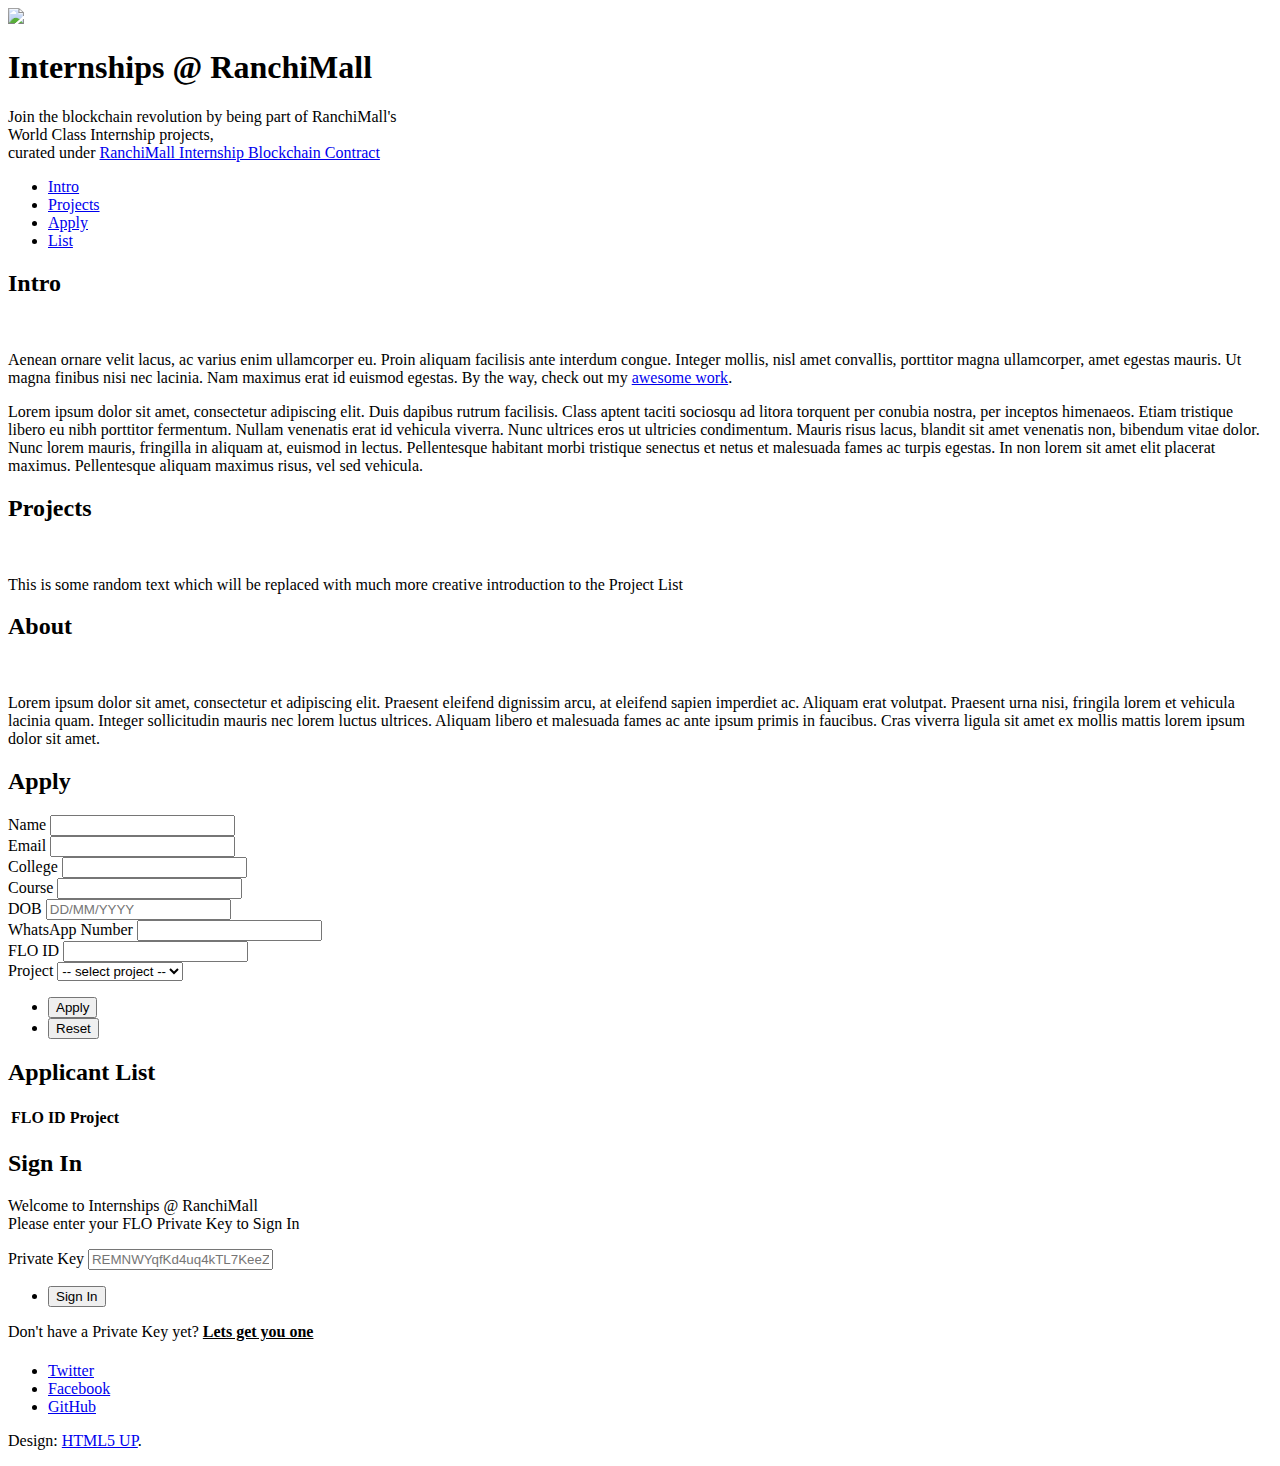
==== index.html @ fbab9a8d "Sign In issue unresolved" ====
<!DOCTYPE HTML>
<!--
	Dimension by HTML5 UP
	html5up.net | @ajlkn
	Free for personal and commercial use under the CCA 3.0 license (html5up.net/license)
-->
<html>

<head>
	<title>Internship @ RanchiMall</title>
	<meta charset="utf-8" />
	<meta name="viewport" content="width=device-width, initial-scale=1, user-scalable=no" />
	<link rel="stylesheet" href="assets/css/main.css" />
	<noscript>
		<link rel="stylesheet" href="assets/css/noscript.css" /></noscript>
	<script id="floGlobals">
		/* Constants for FLO blockchain operations !!Make sure to add this at begining!! */
		const floGlobals = {

			//Required for all
			blockchain: "FLO",

			//Required for blockchain API operators
			apiURL: {
				FLO: ['https://explorer.mediciland.com/', 'https://livenet.flocha.in/', 'https://flosight.duckdns.org/',
					'http://livenet-explorer.floexperiments.com/'
				],
				FLO_TEST: ['https://testnet-flosight.duckdns.org/', 'https://testnet.flocha.in/']
			},
			adminID: "FKAEdnPfjXLHSYwrXQu377ugN4tXU7VGdf",
			sendAmt: 0.001,
			fee: 0.0005,

			//Required for Supernode operations
			SNStorageID: "FEzk75EGMPEQMrCuPosGiwuK162hcEu49E",
			supernodes: {}, //each supnernode must be stored as floID : {uri:<uri>,pubKey:<publicKey>}

			//for cloud apps
			subAdmins: [],
			application: "TEST_MODE",
			vectorClock: {},
			appObjects: {},
			generalData: {},
			generalVC: {}
		}
	</script>
</head>

<body class="is-preload" onload="onLoadStartUp()">

	<!-- Wrapper -->
	<div id="wrapper">

		<!-- Header -->
		<header id="header">
			<div class="logo">
				<!--<span class="icon fa-gem"></span>-->
				<img class='icon' src='images/transparent_logo_white.png' style='max-width: 100%; max-height: 100%;'>
			</div>
			<div class="content">
				<div class="inner">
					<h1>Internships @ RanchiMall</h1>
					<!--<p>A fully responsive site template designed by <a href="https://html5up.net">HTML5 UP</a> and
						released<br />
						for free under the <a href="https://html5up.net/license">Creative Commons</a> license.</p>-->
					<p>Join the blockchain revolution by being part of RanchiMall's <br>World Class Internship projects,
						<br>curated under <a
							href="https://medium.com/ranchimall/ranchi-mall-internship-blockchain-contract-b00193fd188c"
							target="_blank">RanchiMall Internship Blockchain Contract</a></p>
				</div>
			</div>
			<nav>
				<ul>
					<li><a href="#intro">Intro</a></li>
					<li><a href="#projects">Projects</a></li>
					<li><a href="#apply">Apply</a></li>
					<!--<li><a href="#elements">Elements</a></li>-->
					<li><a href="#list">List</a></li>
				</ul>
			</nav>
		</header>

		<!-- Main -->
		<div id="main">
			<!-- Intro -->
			<article id="intro">
				<h2 class="major">Intro</h2>
				<span class="image main"><img src="images/pic01.jpg" alt="" /></span>
				<p>Aenean ornare velit lacus, ac varius enim ullamcorper eu. Proin aliquam facilisis ante interdum
					congue. Integer mollis, nisl amet convallis, porttitor magna ullamcorper, amet egestas mauris. Ut
					magna finibus nisi nec lacinia. Nam maximus erat id euismod egestas. By the way, check out my <a
						href="#work">awesome work</a>.</p>
				<p>Lorem ipsum dolor sit amet, consectetur adipiscing elit. Duis dapibus rutrum facilisis. Class aptent
					taciti sociosqu ad litora torquent per conubia nostra, per inceptos himenaeos. Etiam tristique
					libero eu nibh porttitor fermentum. Nullam venenatis erat id vehicula viverra. Nunc ultrices eros ut
					ultricies condimentum. Mauris risus lacus, blandit sit amet venenatis non, bibendum vitae dolor.
					Nunc lorem mauris, fringilla in aliquam at, euismod in lectus. Pellentesque habitant morbi tristique
					senectus et netus et malesuada fames ac turpis egestas. In non lorem sit amet elit placerat maximus.
					Pellentesque aliquam maximus risus, vel sed vehicula.</p>
			</article>

			<!-- Work -->
			<article id="projects">
				<h2 class="major">Projects</h2>
				<span class="image main"><img src="images/pic02.jpg" alt="" /></span>
				<p>This is some random text which will be replaced with much more creative introduction to the Project
					List</p>
				<form method="post" action="#" id='projectform'>
					<div id='projectlist'>
					</div>
					<ul id='projectactionlist' class="actions" style="display:none">
						<li><input type="submit" value="Apply" /></li>
						<li><input type="reset" value="Reset" id='resetform' /></li>
					</ul>
				</form>
			</article>

			<!-- About -->
			<article id="about">
				<h2 class="major">About</h2>
				<span class="image main"><img src="images/pic03.jpg" alt="" /></span>
				<p>Lorem ipsum dolor sit amet, consectetur et adipiscing elit. Praesent eleifend dignissim arcu, at
					eleifend sapien imperdiet ac. Aliquam erat volutpat. Praesent urna nisi, fringila lorem et vehicula
					lacinia quam. Integer sollicitudin mauris nec lorem luctus ultrices. Aliquam libero et malesuada
					fames ac ante ipsum primis in faucibus. Cras viverra ligula sit amet ex mollis mattis lorem ipsum
					dolor sit amet.</p>
			</article>

			<!-- Contact -->
			<article id="apply">
				<h2 class="major">Apply</h2>
				<form method="post" action="#" id='applicationform'>
					<div class="fields">
						<div class="field half">
							<label for="name">Name</label>
							<input type="text" name="name" id="name" />
						</div>
						<div class="field half">
							<label for="email">Email</label>
							<input type="text" name="email" id="email" />
						</div>
						<div class="field half">
							<label for="college">College</label>
							<input type="text" name="college" id="college" />
						</div>
						<div class="field half">
							<label for="course">Course</label>
							<input type="text" name="course" id="course" />
						</div>
						<div class="field half">
							<label for="dob">DOB</label>
							<input type="text" name="dob" id="dob" placeholder="DD/MM/YYYY" />
						</div>
						<div class="field half">
							<label for="whatsapp">WhatsApp Number</label>
							<input type="text" name="whatsapp" id="whatsapp" />
						</div>
						<div class="field half">
							<label for="floid">FLO ID</label>
							<input type="text" name="floid" id="floid" readonly />
						</div>
						<div class="field half">
							<label for="floid">Project</label>
							<!--<input type="text" name="floid" id="floid" />-->
							<select name="formprojectlist" id="formprojectlist">
								<option disabled selected value> -- select project -- </option>
							</select>
						</div>
						<!--<div class="field" style='display:"none"'>
							<label for="message">Message</label>
							<textarea name="message" id="message" rows="4"></textarea>
						</div> -->
					</div>
					<ul class="actions">
						<li><input type="submit" value="Apply" class="primary" /></li>
						<li><input type="reset" value="Reset" id='resetform' /></li>
					</ul>
				</form>
				<!--<ul class="icons">
					<li><a href="https://twitter.com/ranchimallFLO" target="_blank" class="icon brands fa-twitter"><span
								class="label">Twitter</span></a></li>
					<li><a href="https://facebook.com/ranchimall/" target="_blank"
							class="icon brands fa-facebook-f"><span class="label">Facebook</span></a></li>
					<li><a href="#" class="icon brands fa-instagram"><span class="label">Instagram</span></a></li>
					<li><a href="https://github.com/ranchimall/" target="_blank" class="icon brands fa-github"><span
								class="label">GitHub</span></a></li>
				</ul>-->
			</article>

			<!-- List -->
			<article id="list">
				<h2 class="major">Applicant List</h2>

				<section>
					<!--<h3 class="major">Table</h3>
					<h4>Default</h4>-->
					<div class="table-wrapper">
						<table>
							<thead>
								<tr>
									<th>FLO ID</th>
									<th>Project</th>
								</tr>
							</thead>
							<tbody id='projectlisttablebody'>
							</tbody>
						</table>
					</div>
				</section>

			</article>

			<!-- Login -->
			<article id="signin">
				<div id="signinmain">
					<h2 class="major">Sign In</h2>
					<p>Welcome to Internships @ RanchiMall<br>Please enter your FLO Private Key to Sign In</p>
					<!--<p>This is <b>bold</b> and this is <strong>strong</strong>. This is <i>italic</i> and this is
					<em>emphasized</em>.
					This is <sup>superscript</sup> text and this is <sub>subscript</sub> text.
					This is <u>underlined</u> and this is code: <code>for (;;) { ... }</code>. Finally, <a
						href="#">this is a link</a>.</p>-->

					<section>
						<form id="signinform" method="post" action="">
							<div class="fields">
								<div class="field">
									<label for="priv_key_field">Private Key</label>
									<input type="password" name="priv_key_field" id="priv_key_field" value=""
										placeholder="REMNWYqfKd4uq4kTL7KeeZNe5mgMFmkhMhAXfoym2jeinS5SBiGt" />
								</div>
							</div>
							<ul class="actions">
								<li><input type="submit" value="Sign In" class="primary" id='privkey_signin_btn' /></li>
							</ul>
						</form>
					</section>

					<section>
						<p>Don't have a Private Key yet? <u id="generatenewflopair"
								style="cursor: pointer;"><strong>Lets get you one</strong></u></p>
						<h4></h4>
					</section>
				</div>
				<div id="genprivkey" style="display:none">
					<section>
						<span id="signingoback" style="cursor: pointer;"><span>
								< </span>
									<h2 class="major" style="display:inline"> Sign In</h2>
							</span>
							<p></p>
							<label for="newfloid">FLO ID</label>
							<input type="text" name="newfloid" id="newfloid" value="" disabled />
							<br>
							<label for="newprivatekey">Private Key</label>
							<input type="text" name="newprivatekey" id="newprivatekey" value="" disabled />

					</section>
					<section>
						<p></p>
						<p><strong>NEVER</strong> lose your Private Key<br>
							<strong>NEVER</strong> share your Private Key with anyone<br><br>
							Losing your Private Key means losing all the accomplishments, data & money attached to your
							Internship ID. Private Key once lost can <strong>NEVER</strong> be recovered. Please store
							it safely.
						</p>
						<h4></h4>
					</section>
				</div>

			</article>


		</div>

		<!-- Footer -->
		<footer id="footer">
			<ul class="icons">
				<li><a href="https://twitter.com/ranchimallFLO" target="_blank" class="icon brands fa-twitter"><span
							class="label">Twitter</span></a></li>
				<li><a href="https://facebook.com/ranchimall/" target="_blank" class="icon brands fa-facebook-f"><span
							class="label">Facebook</span></a></li>
				<!--<li><a href="#" class="icon brands fa-instagram"><span class="label">Instagram</span></a></li>-->
				<li><a href="https://github.com/ranchimall/" target="_blank" class="icon brands fa-github"><span
							class="label">GitHub</span></a></li>
			</ul>
			<p class="copyright">Design: <a href="https://html5up.net">HTML5 UP</a>.</p>
		</footer>

	</div>


	<!-- BG -->
	<div id="bg"></div>

	<!-- Scripts -->
	<script src="assets/js/jquery.min.js"></script>
	<script src="assets/js/browser.min.js"></script>
	<script src="assets/js/breakpoints.min.js"></script>
	<script src="assets/js/util.js"></script>
	<script src="assets/js/main.js"></script>

	<!-- FLO Standard Operations -->
	<script id="init_lib">
		//All util libraries required for Standard operations (DO NOT EDIT ANY)

		/* Reactor Event handling */
		if (typeof reactor == "undefined" || !reactor) {
			(function () {
				function Event(name) {
					this.name = name;
					this.callbacks = [];
				}

				Event.prototype.registerCallback = function (callback) {
					this.callbacks.push(callback);
				};

				function Reactor() {
					this.events = {};
				}

				Reactor.prototype.registerEvent = function (eventName) {
					var event = new Event(eventName);
					this.events[eventName] = event;
				};

				Reactor.prototype.dispatchEvent = function (eventName, eventArgs) {
					this.events[eventName].callbacks.forEach(function (callback) {
						callback(eventArgs);
					});
				};

				Reactor.prototype.addEventListener = function (eventName, callback) {
					this.events[eventName].registerCallback(callback);
				};

				window.reactor = new Reactor();
			})();
		}

		/* Sample Usage
		  --Creating and defining the event--
		  reactor.registerEvent('<eventName>');
		  reactor.addEventListener('<eventName>', function(someObject){
			do something...
		  });
		  --Firing the event--
		  reactor.dispatchEvent('<eventName>',<someObject>);
		*/


		/*!
		* Crypto-JS v2.5.4  Crypto.js
		* http://code.google.com/p/crypto-js/
		* Copyright (c) 2009-2013, Jeff Mott. All rights reserved.
		* http://code.google.com/p/crypto-js/wiki/License
		*/
		if (typeof Crypto == "undefined" || !Crypto.util) {
			(function () {

				var base64map = "ABCDEFGHIJKLMNOPQRSTUVWXYZabcdefghijklmnopqrstuvwxyz0123456789+/";

				// Global Crypto object
				var Crypto = window.Crypto = {};

				// Crypto utilities
				var util = Crypto.util = {

					// Bit-wise rotate left
					rotl: function (n, b) {
						return (n << b) | (n >>> (32 - b));
					},

					// Bit-wise rotate right
					rotr: function (n, b) {
						return (n << (32 - b)) | (n >>> b);
					},

					// Swap big-endian to little-endian and vice versa
					endian: function (n) {

						// If number given, swap endian
						if (n.constructor == Number) {
							return util.rotl(n, 8) & 0x00FF00FF |
								util.rotl(n, 24) & 0xFF00FF00;
						}

						// Else, assume array and swap all items
						for (var i = 0; i < n.length; i++)
							n[i] = util.endian(n[i]);
						return n;

					},

					// Generate an array of any length of random bytes
					randomBytes: function (n) {
						for (var bytes = []; n > 0; n--)
							bytes.push(Math.floor(Math.random() * 256));
						return bytes;
					},

					// Convert a byte array to big-endian 32-bit words
					bytesToWords: function (bytes) {
						for (var words = [], i = 0, b = 0; i < bytes.length; i++, b += 8)
							words[b >>> 5] |= (bytes[i] & 0xFF) << (24 - b % 32);
						return words;
					},

					// Convert big-endian 32-bit words to a byte array
					wordsToBytes: function (words) {
						for (var bytes = [], b = 0; b < words.length * 32; b += 8)
							bytes.push((words[b >>> 5] >>> (24 - b % 32)) & 0xFF);
						return bytes;
					},

					// Convert a byte array to a hex string
					bytesToHex: function (bytes) {
						for (var hex = [], i = 0; i < bytes.length; i++) {
							hex.push((bytes[i] >>> 4).toString(16));
							hex.push((bytes[i] & 0xF).toString(16));
						}
						return hex.join("");
					},

					// Convert a hex string to a byte array
					hexToBytes: function (hex) {
						for (var bytes = [], c = 0; c < hex.length; c += 2)
							bytes.push(parseInt(hex.substr(c, 2), 16));
						return bytes;
					},

					// Convert a byte array to a base-64 string
					bytesToBase64: function (bytes) {
						for (var base64 = [], i = 0; i < bytes.length; i += 3) {
							var triplet = (bytes[i] << 16) | (bytes[i + 1] << 8) | bytes[i + 2];
							for (var j = 0; j < 4; j++) {
								if (i * 8 + j * 6 <= bytes.length * 8)
									base64.push(base64map.charAt((triplet >>> 6 * (3 - j)) & 0x3F));
								else base64.push("=");
							}
						}

						return base64.join("");
					},

					// Convert a base-64 string to a byte array
					base64ToBytes: function (base64) {
						// Remove non-base-64 characters
						base64 = base64.replace(/[^A-Z0-9+\/]/ig, "");

						for (var bytes = [], i = 0, imod4 = 0; i < base64.length; imod4 = ++i % 4) {
							if (imod4 == 0) continue;
							bytes.push(((base64map.indexOf(base64.charAt(i - 1)) & (Math.pow(2, -2 * imod4 + 8) - 1)) << (imod4 * 2)) |
								(base64map.indexOf(base64.charAt(i)) >>> (6 - imod4 * 2)));
						}

						return bytes;
					}

				};

				// Crypto character encodings
				var charenc = Crypto.charenc = {};

				// UTF-8 encoding
				var UTF8 = charenc.UTF8 = {

					// Convert a string to a byte array
					stringToBytes: function (str) {
						return Binary.stringToBytes(unescape(encodeURIComponent(str)));
					},

					// Convert a byte array to a string
					bytesToString: function (bytes) {
						return decodeURIComponent(escape(Binary.bytesToString(bytes)));
					}

				};

				// Binary encoding
				var Binary = charenc.Binary = {

					// Convert a string to a byte array
					stringToBytes: function (str) {
						for (var bytes = [], i = 0; i < str.length; i++)
							bytes.push(str.charCodeAt(i) & 0xFF);
						return bytes;
					},

					// Convert a byte array to a string
					bytesToString: function (bytes) {
						for (var str = [], i = 0; i < bytes.length; i++)
							str.push(String.fromCharCode(bytes[i]));
						return str.join("");
					}

				};

			})();
		}



		//Adding SHA1 to fix basic PKBDF2
		/*
		 * Crypto-JS v2.5.4
		 * http://code.google.com/p/crypto-js/
		 * (c) 2009-2012 by Jeff Mott. All rights reserved.
		 * http://code.google.com/p/crypto-js/wiki/License
		 */
		(function () {

			// Shortcuts
			var C = Crypto,
				util = C.util,
				charenc = C.charenc,
				UTF8 = charenc.UTF8,
				Binary = charenc.Binary;

			// Public API
			var SHA1 = C.SHA1 = function (message, options) {
				var digestbytes = util.wordsToBytes(SHA1._sha1(message));
				return options && options.asBytes ? digestbytes :
					options && options.asString ? Binary.bytesToString(digestbytes) :
						util.bytesToHex(digestbytes);
			};

			// The core
			SHA1._sha1 = function (message) {

				// Convert to byte array
				if (message.constructor == String) message = UTF8.stringToBytes(message);
				/* else, assume byte array already */

				var m = util.bytesToWords(message),
					l = message.length * 8,
					w = [],
					H0 = 1732584193,
					H1 = -271733879,
					H2 = -1732584194,
					H3 = 271733878,
					H4 = -1009589776;

				// Padding
				m[l >> 5] |= 0x80 << (24 - l % 32);
				m[((l + 64 >>> 9) << 4) + 15] = l;

				for (var i = 0; i < m.length; i += 16) {

					var a = H0,
						b = H1,
						c = H2,
						d = H3,
						e = H4;

					for (var j = 0; j < 80; j++) {

						if (j < 16) w[j] = m[i + j];
						else {
							var n = w[j - 3] ^ w[j - 8] ^ w[j - 14] ^ w[j - 16];
							w[j] = (n << 1) | (n >>> 31);
						}

						var t = ((H0 << 5) | (H0 >>> 27)) + H4 + (w[j] >>> 0) + (
							j < 20 ? (H1 & H2 | ~H1 & H3) + 1518500249 :
								j < 40 ? (H1 ^ H2 ^ H3) + 1859775393 :
									j < 60 ? (H1 & H2 | H1 & H3 | H2 & H3) - 1894007588 :
										(H1 ^ H2 ^ H3) - 899497514);

						H4 = H3;
						H3 = H2;
						H2 = (H1 << 30) | (H1 >>> 2);
						H1 = H0;
						H0 = t;

					}

					H0 += a;
					H1 += b;
					H2 += c;
					H3 += d;
					H4 += e;

				}

				return [H0, H1, H2, H3, H4];

			};

			// Package private blocksize
			SHA1._blocksize = 16;

			SHA1._digestsize = 20;

		})();

		//Added to make PKBDF2 work
		/*
		 * Crypto-JS v2.5.4
		 * http://code.google.com/p/crypto-js/
		 * (c) 2009-2012 by Jeff Mott. All rights reserved.
		 * http://code.google.com/p/crypto-js/wiki/License
		 */
		(function () {

			// Shortcuts
			var C = Crypto,
				util = C.util,
				charenc = C.charenc,
				UTF8 = charenc.UTF8,
				Binary = charenc.Binary;

			C.HMAC = function (hasher, message, key, options) {

				// Convert to byte arrays
				if (message.constructor == String) message = UTF8.stringToBytes(message);
				if (key.constructor == String) key = UTF8.stringToBytes(key);
				/* else, assume byte arrays already */

				// Allow arbitrary length keys
				if (key.length > hasher._blocksize * 4)
					key = hasher(key, {
						asBytes: true
					});

				// XOR keys with pad constants
				var okey = key.slice(0),
					ikey = key.slice(0);
				for (var i = 0; i < hasher._blocksize * 4; i++) {
					okey[i] ^= 0x5C;
					ikey[i] ^= 0x36;
				}

				var hmacbytes = hasher(okey.concat(hasher(ikey.concat(message), {
					asBytes: true
				})), {
					asBytes: true
				});

				return options && options.asBytes ? hmacbytes :
					options && options.asString ? Binary.bytesToString(hmacbytes) :
						util.bytesToHex(hmacbytes);

			};

		})();


		//crypto-sha256-hmac.js
		/*
		 * Crypto-JS v2.5.4
		 * http://code.google.com/p/crypto-js/
		 * (c) 2009-2012 by Jeff Mott. All rights reserved.
		 * http://code.google.com/p/crypto-js/wiki/License
		 */

		function ascii_to_hexa(str) {
			var arr1 = [];
			for (var n = 0, l = str.length; n < l; n++) {
				var hex = Number(str.charCodeAt(n)).toString(16);
				arr1.push(hex);
			}
			return arr1.join('');
		}


		(typeof Crypto == "undefined" || !Crypto.util) && function () {
			var d = window.Crypto = {},
				k = d.util = {
					rotl: function (b, a) {
						return b << a | b >>> 32 - a
					},
					rotr: function (b, a) {
						return b << 32 - a | b >>> a
					},
					endian: function (b) {
						if (b.constructor == Number) return k.rotl(b, 8) & 16711935 | k.rotl(b, 24) & 4278255360;
						for (var a = 0; a < b.length; a++) b[a] = k.endian(b[a]);
						return b
					},
					randomBytes: function (b) {
						for (var a = []; b > 0; b--) a.push(Math.floor(Math.random() * 256));
						return a
					},
					bytesToWords: function (b) {
						for (var a = [], c = 0, e = 0; c < b.length; c++, e += 8) a[e >>> 5] |= (b[c] & 255) <<
							24 - e % 32;
						return a
					},
					wordsToBytes: function (b) {
						for (var a = [], c = 0; c < b.length * 32; c += 8) a.push(b[c >>> 5] >>> 24 - c % 32 & 255);
						return a
					},
					bytesToHex: function (b) {
						for (var a = [], c = 0; c < b.length; c++) a.push((b[c] >>> 4).toString(16)), a.push((b[c] &
							15).toString(16));
						return a.join("")
					},
					hexToBytes: function (b) {
						for (var a = [], c = 0; c < b.length; c += 2) a.push(parseInt(b.substr(c, 2), 16));
						return a
					},
					bytesToBase64: function (b) {
						for (var a = [], c = 0; c < b.length; c += 3)
							for (var e = b[c] << 16 | b[c + 1] << 8 | b[c + 2], p = 0; p < 4; p++) c * 8 + p * 6 <=
								b.length * 8 ? a.push(
									"ABCDEFGHIJKLMNOPQRSTUVWXYZabcdefghijklmnopqrstuvwxyz0123456789+/".charAt(e >>>
										6 * (3 - p) & 63)) : a.push("=");
						return a.join("")
					},
					base64ToBytes: function (b) {
						for (var b = b.replace(/[^A-Z0-9+\/]/ig, ""), a = [], c = 0, e = 0; c < b.length; e = ++c %
							4) e != 0 && a.push(("ABCDEFGHIJKLMNOPQRSTUVWXYZabcdefghijklmnopqrstuvwxyz0123456789+/"
								.indexOf(b.charAt(c - 1)) & Math.pow(2, -2 * e + 8) - 1) << e * 2 |
								"ABCDEFGHIJKLMNOPQRSTUVWXYZabcdefghijklmnopqrstuvwxyz0123456789+/".indexOf(b.charAt(
									c)) >>> 6 - e * 2);
						return a
					}
				},
				d = d.charenc = {};
			d.UTF8 = {
				stringToBytes: function (b) {
					return g.stringToBytes(unescape(encodeURIComponent(b)))
				},
				bytesToString: function (b) {
					return decodeURIComponent(escape(g.bytesToString(b)))
				}
			};
			var g = d.Binary = {
				stringToBytes: function (b) {
					for (var a = [], c = 0; c < b.length; c++) a.push(b.charCodeAt(c) & 255);
					return a
				},
				bytesToString: function (b) {
					for (var a = [], c = 0; c < b.length; c++) a.push(String.fromCharCode(b[c]));
					return a.join("")
				}
			}
		}();
		(function () {
			var d = Crypto,
				k = d.util,
				g = d.charenc,
				b = g.UTF8,
				a = g.Binary,
				c = [1116352408, 1899447441, 3049323471, 3921009573, 961987163, 1508970993, 2453635748, 2870763221,
					3624381080, 310598401, 607225278, 1426881987, 1925078388, 2162078206, 2614888103, 3248222580,
					3835390401, 4022224774, 264347078, 604807628, 770255983, 1249150122, 1555081692, 1996064986,
					2554220882, 2821834349, 2952996808, 3210313671, 3336571891, 3584528711, 113926993, 338241895,
					666307205, 773529912, 1294757372, 1396182291, 1695183700, 1986661051, 2177026350, 2456956037,
					2730485921,
					2820302411, 3259730800, 3345764771, 3516065817, 3600352804, 4094571909, 275423344, 430227734,
					506948616, 659060556, 883997877, 958139571, 1322822218, 1537002063, 1747873779, 1955562222,
					2024104815, 2227730452, 2361852424, 2428436474, 2756734187, 3204031479, 3329325298
				],
				e = d.SHA256 = function (b, c) {
					var f = k.wordsToBytes(e._sha256(b));
					return c && c.asBytes ? f : c && c.asString ? a.bytesToString(f) : k.bytesToHex(f)
				};
			e._sha256 = function (a) {
				a.constructor == String && (a = b.stringToBytes(a));
				var e = k.bytesToWords(a),
					f = a.length * 8,
					a = [1779033703, 3144134277,
						1013904242, 2773480762, 1359893119, 2600822924, 528734635, 1541459225
					],
					d = [],
					g, m, r, i, n, o, s, t, h, l, j;
				e[f >> 5] |= 128 << 24 - f % 32;
				e[(f + 64 >> 9 << 4) + 15] = f;
				for (t = 0; t < e.length; t += 16) {
					f = a[0];
					g = a[1];
					m = a[2];
					r = a[3];
					i = a[4];
					n = a[5];
					o = a[6];
					s = a[7];
					for (h = 0; h < 64; h++) {
						h < 16 ? d[h] = e[h + t] : (l = d[h - 15], j = d[h - 2], d[h] = ((l << 25 | l >>> 7) ^
							(l << 14 | l >>> 18) ^ l >>> 3) + (d[h - 7] >>> 0) + ((j << 15 | j >>> 17) ^
								(j << 13 | j >>> 19) ^ j >>> 10) + (d[h - 16] >>> 0));
						j = f & g ^ f & m ^ g & m;
						var u = (f << 30 | f >>> 2) ^ (f << 19 | f >>> 13) ^ (f << 10 | f >>> 22);
						l = (s >>> 0) + ((i << 26 | i >>> 6) ^ (i << 21 | i >>> 11) ^ (i << 7 | i >>> 25)) +
							(i & n ^ ~i & o) + c[h] + (d[h] >>> 0);
						j = u + j;
						s = o;
						o = n;
						n = i;
						i = r + l >>> 0;
						r = m;
						m = g;
						g = f;
						f = l + j >>> 0
					}
					a[0] += f;
					a[1] += g;
					a[2] += m;
					a[3] += r;
					a[4] += i;
					a[5] += n;
					a[6] += o;
					a[7] += s
				}
				return a
			};
			e._blocksize = 16;
			e._digestsize = 32
		})();
		(function () {
			var d = Crypto,
				k = d.util,
				g = d.charenc,
				b = g.UTF8,
				a = g.Binary;
			d.HMAC = function (c, e, d, g) {
				e.constructor == String && (e = b.stringToBytes(e));
				d.constructor == String && (d = b.stringToBytes(d));
				d.length > c._blocksize * 4 && (d = c(d, {
					asBytes: !0
				}));
				for (var f = d.slice(0), d = d.slice(0), q = 0; q < c._blocksize * 4; q++) f[q] ^= 92, d[q] ^=
					54;
				c = c(f.concat(c(d.concat(e), {
					asBytes: !0
				})), {
					asBytes: !0
				});
				return g && g.asBytes ? c : g && g.asString ? a.bytesToString(c) : k.bytesToHex(c)
			}
		})();


		/*!
		* Random number generator with ArcFour PRNG
		*
		* NOTE: For best results, put code like
		* <body onclick='SecureRandom.seedTime();' onkeypress='SecureRandom.seedTime();'>
		* in your main HTML document.
		*
		* Copyright Tom Wu, bitaddress.org  BSD License.
		* http://www-cs-students.stanford.edu/~tjw/jsbn/LICENSE
		*/
		(function () {

			// Constructor function of Global SecureRandom object
			var sr = window.SecureRandom = function () { };

			// Properties
			sr.state;
			sr.pool;
			sr.pptr;
			sr.poolCopyOnInit;

			// Pool size must be a multiple of 4 and greater than 32.
			// An array of bytes the size of the pool will be passed to init()
			sr.poolSize = 256;

			// --- object methods ---

			// public method
			// ba: byte array
			sr.prototype.nextBytes = function (ba) {
				var i;
				if (window.crypto && window.crypto.getRandomValues && window.Uint8Array) {
					try {
						var rvBytes = new Uint8Array(ba.length);
						window.crypto.getRandomValues(rvBytes);
						for (i = 0; i < ba.length; ++i)
							ba[i] = sr.getByte() ^ rvBytes[i];
						return;
					} catch (e) {
						alert(e);
					}
				}
				for (i = 0; i < ba.length; ++i) ba[i] = sr.getByte();
			};


			// --- static methods ---

			// Mix in the current time (w/milliseconds) into the pool
			// NOTE: this method should be called from body click/keypress event handlers to increase entropy
			sr.seedTime = function () {
				sr.seedInt(new Date().getTime());
			}

			sr.getByte = function () {
				if (sr.state == null) {
					sr.seedTime();
					sr.state = sr.ArcFour(); // Plug in your RNG constructor here
					sr.state.init(sr.pool);
					sr.poolCopyOnInit = [];
					for (sr.pptr = 0; sr.pptr < sr.pool.length; ++sr.pptr)
						sr.poolCopyOnInit[sr.pptr] = sr.pool[sr.pptr];
					sr.pptr = 0;
				}
				// TODO: allow reseeding after first request
				return sr.state.next();
			}

			// Mix in a 32-bit integer into the pool
			sr.seedInt = function (x) {
				sr.seedInt8(x);
				sr.seedInt8((x >> 8));
				sr.seedInt8((x >> 16));
				sr.seedInt8((x >> 24));
			}

			// Mix in a 16-bit integer into the pool
			sr.seedInt16 = function (x) {
				sr.seedInt8(x);
				sr.seedInt8((x >> 8));
			}

			// Mix in a 8-bit integer into the pool
			sr.seedInt8 = function (x) {
				sr.pool[sr.pptr++] ^= x & 255;
				if (sr.pptr >= sr.poolSize) sr.pptr -= sr.poolSize;
			}

			// Arcfour is a PRNG
			sr.ArcFour = function () {
				function Arcfour() {
					this.i = 0;
					this.j = 0;
					this.S = new Array();
				}

				// Initialize arcfour context from key, an array of ints, each from [0..255]
				function ARC4init(key) {
					var i, j, t;
					for (i = 0; i < 256; ++i)
						this.S[i] = i;
					j = 0;
					for (i = 0; i < 256; ++i) {
						j = (j + this.S[i] + key[i % key.length]) & 255;
						t = this.S[i];
						this.S[i] = this.S[j];
						this.S[j] = t;
					}
					this.i = 0;
					this.j = 0;
				}

				function ARC4next() {
					var t;
					this.i = (this.i + 1) & 255;
					this.j = (this.j + this.S[this.i]) & 255;
					t = this.S[this.i];
					this.S[this.i] = this.S[this.j];
					this.S[this.j] = t;
					return this.S[(t + this.S[this.i]) & 255];
				}

				Arcfour.prototype.init = ARC4init;
				Arcfour.prototype.next = ARC4next;

				return new Arcfour();
			};


			// Initialize the pool with junk if needed.
			if (sr.pool == null) {
				sr.pool = new Array();
				sr.pptr = 0;
				var t;
				if (window.crypto && window.crypto.getRandomValues && window.Uint8Array) {
					try {
						// Use webcrypto if available
						var ua = new Uint8Array(sr.poolSize);
						window.crypto.getRandomValues(ua);
						for (t = 0; t < sr.poolSize; ++t)
							sr.pool[sr.pptr++] = ua[t];
					} catch (e) { alert(e); }
				}
				while (sr.pptr < sr.poolSize) {  // extract some randomness from Math.random()
					t = Math.floor(65536 * Math.random());
					sr.pool[sr.pptr++] = t >>> 8;
					sr.pool[sr.pptr++] = t & 255;
				}
				sr.pptr = Math.floor(sr.poolSize * Math.random());
				sr.seedTime();
				// entropy
				var entropyStr = "";
				// screen size and color depth: ~4.8 to ~5.4 bits
				entropyStr += (window.screen.height * window.screen.width * window.screen.colorDepth);
				entropyStr += (window.screen.availHeight * window.screen.availWidth * window.screen.pixelDepth);
				// time zone offset: ~4 bits
				var dateObj = new Date();
				var timeZoneOffset = dateObj.getTimezoneOffset();
				entropyStr += timeZoneOffset;
				// user agent: ~8.3 to ~11.6 bits
				entropyStr += navigator.userAgent;
				// browser plugin details: ~16.2 to ~21.8 bits
				var pluginsStr = "";
				for (var i = 0; i < navigator.plugins.length; i++) {
					pluginsStr += navigator.plugins[i].name + " " + navigator.plugins[i].filename + " " + navigator.plugins[i].description + " " + navigator.plugins[i].version + ", ";
				}
				var mimeTypesStr = "";
				for (var i = 0; i < navigator.mimeTypes.length; i++) {
					mimeTypesStr += navigator.mimeTypes[i].description + " " + navigator.mimeTypes[i].type + " " + navigator.mimeTypes[i].suffixes + ", ";
				}
				entropyStr += pluginsStr + mimeTypesStr;
				// cookies and storage: 1 bit
				entropyStr += navigator.cookieEnabled + typeof (sessionStorage) + typeof (localStorage);
				// language: ~7 bit
				entropyStr += navigator.language;
				// history: ~2 bit
				entropyStr += window.history.length;
				// location
				entropyStr += window.location;

				var entropyBytes = Crypto.SHA256(entropyStr, { asBytes: true });
				for (var i = 0; i < entropyBytes.length; i++) {
					sr.seedInt8(entropyBytes[i]);
				}
			}
		})();


		//ripemd160.js
		/*
		CryptoJS v3.1.2
		code.google.com/p/crypto-js
		(c) 2009-2013 by Jeff Mott. All rights reserved.
		code.google.com/p/crypto-js/wiki/License
		*/
		/** @preserve
		(c) 2012 by Cédric Mesnil. All rights reserved.
		Redistribution and use in source and binary forms, with or without modification, are permitted provided that the following conditions are met:
			- Redistributions of source code must retain the above copyright notice, this list of conditions and the following disclaimer.
			- Redistributions in binary form must reproduce the above copyright notice, this list of conditions and the following disclaimer in the documentation and/or other materials provided with the distribution.
		THIS SOFTWARE IS PROVIDED BY THE COPYRIGHT HOLDERS AND CONTRIBUTORS "AS IS" AND ANY EXPRESS OR IMPLIED WARRANTIES, INCLUDING, BUT NOT LIMITED TO, THE IMPLIED WARRANTIES OF MERCHANTABILITY AND FITNESS FOR A PARTICULAR PURPOSE ARE DISCLAIMED. IN NO EVENT SHALL THE COPYRIGHT HOLDER OR CONTRIBUTORS BE LIABLE FOR ANY DIRECT, INDIRECT, INCIDENTAL, SPECIAL, EXEMPLARY, OR CONSEQUENTIAL DAMAGES (INCLUDING, BUT NOT LIMITED TO, PROCUREMENT OF SUBSTITUTE GOODS OR SERVICES; LOSS OF USE, DATA, OR PROFITS; OR BUSINESS INTERRUPTION) HOWEVER CAUSED AND ON ANY THEORY OF LIABILITY, WHETHER IN CONTRACT, STRICT LIABILITY, OR TORT (INCLUDING NEGLIGENCE OR OTHERWISE) ARISING IN ANY WAY OUT OF THE USE OF THIS SOFTWARE, EVEN IF ADVISED OF THE POSSIBILITY OF SUCH DAMAGE.
		*/

		// Constants table
		var zl = [
			0, 1, 2, 3, 4, 5, 6, 7, 8, 9, 10, 11, 12, 13, 14, 15,
			7, 4, 13, 1, 10, 6, 15, 3, 12, 0, 9, 5, 2, 14, 11, 8,
			3, 10, 14, 4, 9, 15, 8, 1, 2, 7, 0, 6, 13, 11, 5, 12,
			1, 9, 11, 10, 0, 8, 12, 4, 13, 3, 7, 15, 14, 5, 6, 2,
			4, 0, 5, 9, 7, 12, 2, 10, 14, 1, 3, 8, 11, 6, 15, 13
		];
		var zr = [
			5, 14, 7, 0, 9, 2, 11, 4, 13, 6, 15, 8, 1, 10, 3, 12,
			6, 11, 3, 7, 0, 13, 5, 10, 14, 15, 8, 12, 4, 9, 1, 2,
			15, 5, 1, 3, 7, 14, 6, 9, 11, 8, 12, 2, 10, 0, 4, 13,
			8, 6, 4, 1, 3, 11, 15, 0, 5, 12, 2, 13, 9, 7, 10, 14,
			12, 15, 10, 4, 1, 5, 8, 7, 6, 2, 13, 14, 0, 3, 9, 11
		];
		var sl = [
			11, 14, 15, 12, 5, 8, 7, 9, 11, 13, 14, 15, 6, 7, 9, 8,
			7, 6, 8, 13, 11, 9, 7, 15, 7, 12, 15, 9, 11, 7, 13, 12,
			11, 13, 6, 7, 14, 9, 13, 15, 14, 8, 13, 6, 5, 12, 7, 5,
			11, 12, 14, 15, 14, 15, 9, 8, 9, 14, 5, 6, 8, 6, 5, 12,
			9, 15, 5, 11, 6, 8, 13, 12, 5, 12, 13, 14, 11, 8, 5, 6
		];
		var sr = [
			8, 9, 9, 11, 13, 15, 15, 5, 7, 7, 8, 11, 14, 14, 12, 6,
			9, 13, 15, 7, 12, 8, 9, 11, 7, 7, 12, 7, 6, 15, 13, 11,
			9, 7, 15, 11, 8, 6, 6, 14, 12, 13, 5, 14, 13, 13, 7, 5,
			15, 5, 8, 11, 14, 14, 6, 14, 6, 9, 12, 9, 12, 5, 15, 8,
			8, 5, 12, 9, 12, 5, 14, 6, 8, 13, 6, 5, 15, 13, 11, 11
		];

		var hl = [0x00000000, 0x5A827999, 0x6ED9EBA1, 0x8F1BBCDC, 0xA953FD4E];
		var hr = [0x50A28BE6, 0x5C4DD124, 0x6D703EF3, 0x7A6D76E9, 0x00000000];

		var bytesToWords = function (bytes) {
			var words = [];
			for (var i = 0, b = 0; i < bytes.length; i++, b += 8) {
				words[b >>> 5] |= bytes[i] << (24 - b % 32);
			}
			return words;
		};

		var wordsToBytes = function (words) {
			var bytes = [];
			for (var b = 0; b < words.length * 32; b += 8) {
				bytes.push((words[b >>> 5] >>> (24 - b % 32)) & 0xFF);
			}
			return bytes;
		};

		var processBlock = function (H, M, offset) {

			// Swap endian
			for (var i = 0; i < 16; i++) {
				var offset_i = offset + i;
				var M_offset_i = M[offset_i];

				// Swap
				M[offset_i] = (
					(((M_offset_i << 8) | (M_offset_i >>> 24)) & 0x00ff00ff) |
					(((M_offset_i << 24) | (M_offset_i >>> 8)) & 0xff00ff00)
				);
			}

			// Working variables
			var al, bl, cl, dl, el;
			var ar, br, cr, dr, er;

			ar = al = H[0];
			br = bl = H[1];
			cr = cl = H[2];
			dr = dl = H[3];
			er = el = H[4];
			// Computation
			var t;
			for (var i = 0; i < 80; i += 1) {
				t = (al + M[offset + zl[i]]) | 0;
				if (i < 16) {
					t += f1(bl, cl, dl) + hl[0];
				} else if (i < 32) {
					t += f2(bl, cl, dl) + hl[1];
				} else if (i < 48) {
					t += f3(bl, cl, dl) + hl[2];
				} else if (i < 64) {
					t += f4(bl, cl, dl) + hl[3];
				} else { // if (i<80) {
					t += f5(bl, cl, dl) + hl[4];
				}
				t = t | 0;
				t = rotl(t, sl[i]);
				t = (t + el) | 0;
				al = el;
				el = dl;
				dl = rotl(cl, 10);
				cl = bl;
				bl = t;

				t = (ar + M[offset + zr[i]]) | 0;
				if (i < 16) {
					t += f5(br, cr, dr) + hr[0];
				} else if (i < 32) {
					t += f4(br, cr, dr) + hr[1];
				} else if (i < 48) {
					t += f3(br, cr, dr) + hr[2];
				} else if (i < 64) {
					t += f2(br, cr, dr) + hr[3];
				} else { // if (i<80) {
					t += f1(br, cr, dr) + hr[4];
				}
				t = t | 0;
				t = rotl(t, sr[i]);
				t = (t + er) | 0;
				ar = er;
				er = dr;
				dr = rotl(cr, 10);
				cr = br;
				br = t;
			}
			// Intermediate hash value
			t = (H[1] + cl + dr) | 0;
			H[1] = (H[2] + dl + er) | 0;
			H[2] = (H[3] + el + ar) | 0;
			H[3] = (H[4] + al + br) | 0;
			H[4] = (H[0] + bl + cr) | 0;
			H[0] = t;
		};

		function f1(x, y, z) {
			return ((x) ^ (y) ^ (z));
		}

		function f2(x, y, z) {
			return (((x) & (y)) | ((~x) & (z)));
		}

		function f3(x, y, z) {
			return (((x) | (~(y))) ^ (z));
		}

		function f4(x, y, z) {
			return (((x) & (z)) | ((y) & (~(z))));
		}

		function f5(x, y, z) {
			return ((x) ^ ((y) | (~(z))));
		}

		function rotl(x, n) {
			return (x << n) | (x >>> (32 - n));
		}

		function ripemd160(message) {
			var H = [0x67452301, 0xEFCDAB89, 0x98BADCFE, 0x10325476, 0xC3D2E1F0];

			var m = bytesToWords(message);

			var nBitsLeft = message.length * 8;
			var nBitsTotal = message.length * 8;

			// Add padding
			m[nBitsLeft >>> 5] |= 0x80 << (24 - nBitsLeft % 32);
			m[(((nBitsLeft + 64) >>> 9) << 4) + 14] = (
				(((nBitsTotal << 8) | (nBitsTotal >>> 24)) & 0x00ff00ff) |
				(((nBitsTotal << 24) | (nBitsTotal >>> 8)) & 0xff00ff00)
			);

			for (var i = 0; i < m.length; i += 16) {
				processBlock(H, m, i);
			}

			// Swap endian
			for (var i = 0; i < 5; i++) {
				// Shortcut
				var H_i = H[i];

				// Swap
				H[i] = (((H_i << 8) | (H_i >>> 24)) & 0x00ff00ff) |
					(((H_i << 24) | (H_i >>> 8)) & 0xff00ff00);
			}

			var digestbytes = wordsToBytes(H);
			return digestbytes;
		}






		// Upstream 'BigInteger' here:
		// Original Author: http://www-cs-students.stanford.edu/~tjw/jsbn/
		// Follows 'jsbn' on Github: https://github.com/jasondavies/jsbn
		// Review and Testing: https://github.com/cryptocoinjs/bigi/
		/*!
		* Basic JavaScript BN library - subset useful for RSA encryption. v1.4
		*
		* Copyright (c) 2005  Tom Wu
		* All Rights Reserved.
		* BSD License
		* http://www-cs-students.stanford.edu/~tjw/jsbn/LICENSE
		*
		* Copyright Stephan Thomas
		* Copyright pointbiz
		*/

		(function () {

			// (public) Constructor function of Global BigInteger object
			var BigInteger = window.BigInteger = function BigInteger(a, b, c) {
				if (!(this instanceof BigInteger))
					return new BigInteger(a, b, c);

				if (a != null)
					if ("number" == typeof a) this.fromNumber(a, b, c);
					else if (b == null && "string" != typeof a) this.fromString(a, 256);
					else this.fromString(a, b);
			};

			// Bits per digit
			var dbits;

			// JavaScript engine analysis
			var canary = 0xdeadbeefcafe;
			var j_lm = ((canary & 0xffffff) == 0xefcafe);

			// return new, unset BigInteger
			function nbi() {
				return new BigInteger(null);
			}

			// am: Compute w_j += (x*this_i), propagate carries,
			// c is initial carry, returns final carry.
			// c < 3*dvalue, x < 2*dvalue, this_i < dvalue
			// We need to select the fastest one that works in this environment.

			// am1: use a single mult and divide to get the high bits,
			// max digit bits should be 26 because
			// max internal value = 2*dvalue^2-2*dvalue (< 2^53)
			function am1(i, x, w, j, c, n) {
				while (--n >= 0) {
					var v = x * this[i++] + w[j] + c;
					c = Math.floor(v / 0x4000000);
					w[j++] = v & 0x3ffffff;
				}
				return c;
			}
			// am2 avoids a big mult-and-extract completely.
			// Max digit bits should be <= 30 because we do bitwise ops
			// on values up to 2*hdvalue^2-hdvalue-1 (< 2^31)
			function am2(i, x, w, j, c, n) {
				var xl = x & 0x7fff,
					xh = x >> 15;
				while (--n >= 0) {
					var l = this[i] & 0x7fff;
					var h = this[i++] >> 15;
					var m = xh * l + h * xl;
					l = xl * l + ((m & 0x7fff) << 15) + w[j] + (c & 0x3fffffff);
					c = (l >>> 30) + (m >>> 15) + xh * h + (c >>> 30);
					w[j++] = l & 0x3fffffff;
				}
				return c;
			}
			// Alternately, set max digit bits to 28 since some
			// browsers slow down when dealing with 32-bit numbers.
			function am3(i, x, w, j, c, n) {
				var xl = x & 0x3fff,
					xh = x >> 14;
				while (--n >= 0) {
					var l = this[i] & 0x3fff;
					var h = this[i++] >> 14;
					var m = xh * l + h * xl;
					l = xl * l + ((m & 0x3fff) << 14) + w[j] + c;
					c = (l >> 28) + (m >> 14) + xh * h;
					w[j++] = l & 0xfffffff;
				}
				return c;
			}
			if (j_lm && (navigator.appName == "Microsoft Internet Explorer")) {
				BigInteger.prototype.am = am2;
				dbits = 30;
			} else if (j_lm && (navigator.appName != "Netscape")) {
				BigInteger.prototype.am = am1;
				dbits = 26;
			} else { // Mozilla/Netscape seems to prefer am3
				BigInteger.prototype.am = am3;
				dbits = 28;
			}

			BigInteger.prototype.DB = dbits;
			BigInteger.prototype.DM = ((1 << dbits) - 1);
			BigInteger.prototype.DV = (1 << dbits);

			var BI_FP = 52;
			BigInteger.prototype.FV = Math.pow(2, BI_FP);
			BigInteger.prototype.F1 = BI_FP - dbits;
			BigInteger.prototype.F2 = 2 * dbits - BI_FP;

			// Digit conversions
			var BI_RM = "0123456789abcdefghijklmnopqrstuvwxyz";
			var BI_RC = new Array();
			var rr, vv;
			rr = "0".charCodeAt(0);
			for (vv = 0; vv <= 9; ++vv) BI_RC[rr++] = vv;
			rr = "a".charCodeAt(0);
			for (vv = 10; vv < 36; ++vv) BI_RC[rr++] = vv;
			rr = "A".charCodeAt(0);
			for (vv = 10; vv < 36; ++vv) BI_RC[rr++] = vv;

			function int2char(n) {
				return BI_RM.charAt(n);
			}

			function intAt(s, i) {
				var c = BI_RC[s.charCodeAt(i)];
				return (c == null) ? -1 : c;
			}



			// return bigint initialized to value
			function nbv(i) {
				var r = nbi();
				r.fromInt(i);
				return r;
			}


			// returns bit length of the integer x
			function nbits(x) {
				var r = 1,
					t;
				if ((t = x >>> 16) != 0) {
					x = t;
					r += 16;
				}
				if ((t = x >> 8) != 0) {
					x = t;
					r += 8;
				}
				if ((t = x >> 4) != 0) {
					x = t;
					r += 4;
				}
				if ((t = x >> 2) != 0) {
					x = t;
					r += 2;
				}
				if ((t = x >> 1) != 0) {
					x = t;
					r += 1;
				}
				return r;
			}







			// (protected) copy this to r
			BigInteger.prototype.copyTo = function (r) {
				for (var i = this.t - 1; i >= 0; --i) r[i] = this[i];
				r.t = this.t;
				r.s = this.s;
			};


			// (protected) set from integer value x, -DV <= x < DV
			BigInteger.prototype.fromInt = function (x) {
				this.t = 1;
				this.s = (x < 0) ? -1 : 0;
				if (x > 0) this[0] = x;
				else if (x < -1) this[0] = x + this.DV;
				else this.t = 0;
			};

			// (protected) set from string and radix
			BigInteger.prototype.fromString = function (s, b) {
				var k;
				if (b == 16) k = 4;
				else if (b == 8) k = 3;
				else if (b == 256) k = 8; // byte array
				else if (b == 2) k = 1;
				else if (b == 32) k = 5;
				else if (b == 4) k = 2;
				else {
					this.fromRadix(s, b);
					return;
				}
				this.t = 0;
				this.s = 0;
				var i = s.length,
					mi = false,
					sh = 0;
				while (--i >= 0) {
					var x = (k == 8) ? s[i] & 0xff : intAt(s, i);
					if (x < 0) {
						if (s.charAt(i) == "-") mi = true;
						continue;
					}
					mi = false;
					if (sh == 0)
						this[this.t++] = x;
					else if (sh + k > this.DB) {
						this[this.t - 1] |= (x & ((1 << (this.DB - sh)) - 1)) << sh;
						this[this.t++] = (x >> (this.DB - sh));
					} else
						this[this.t - 1] |= x << sh;
					sh += k;
					if (sh >= this.DB) sh -= this.DB;
				}
				if (k == 8 && (s[0] & 0x80) != 0) {
					this.s = -1;
					if (sh > 0) this[this.t - 1] |= ((1 << (this.DB - sh)) - 1) << sh;
				}
				this.clamp();
				if (mi) BigInteger.ZERO.subTo(this, this);
			};


			// (protected) clamp off excess high words
			BigInteger.prototype.clamp = function () {
				var c = this.s & this.DM;
				while (this.t > 0 && this[this.t - 1] == c) --this.t;
			};

			// (protected) r = this << n*DB
			BigInteger.prototype.dlShiftTo = function (n, r) {
				var i;
				for (i = this.t - 1; i >= 0; --i) r[i + n] = this[i];
				for (i = n - 1; i >= 0; --i) r[i] = 0;
				r.t = this.t + n;
				r.s = this.s;
			};

			// (protected) r = this >> n*DB
			BigInteger.prototype.drShiftTo = function (n, r) {
				for (var i = n; i < this.t; ++i) r[i - n] = this[i];
				r.t = Math.max(this.t - n, 0);
				r.s = this.s;
			};


			// (protected) r = this << n
			BigInteger.prototype.lShiftTo = function (n, r) {
				var bs = n % this.DB;
				var cbs = this.DB - bs;
				var bm = (1 << cbs) - 1;
				var ds = Math.floor(n / this.DB),
					c = (this.s << bs) & this.DM,
					i;
				for (i = this.t - 1; i >= 0; --i) {
					r[i + ds + 1] = (this[i] >> cbs) | c;
					c = (this[i] & bm) << bs;
				}
				for (i = ds - 1; i >= 0; --i) r[i] = 0;
				r[ds] = c;
				r.t = this.t + ds + 1;
				r.s = this.s;
				r.clamp();
			};


			// (protected) r = this >> n
			BigInteger.prototype.rShiftTo = function (n, r) {
				r.s = this.s;
				var ds = Math.floor(n / this.DB);
				if (ds >= this.t) {
					r.t = 0;
					return;
				}
				var bs = n % this.DB;
				var cbs = this.DB - bs;
				var bm = (1 << bs) - 1;
				r[0] = this[ds] >> bs;
				for (var i = ds + 1; i < this.t; ++i) {
					r[i - ds - 1] |= (this[i] & bm) << cbs;
					r[i - ds] = this[i] >> bs;
				}
				if (bs > 0) r[this.t - ds - 1] |= (this.s & bm) << cbs;
				r.t = this.t - ds;
				r.clamp();
			};


			// (protected) r = this - a
			BigInteger.prototype.subTo = function (a, r) {
				var i = 0,
					c = 0,
					m = Math.min(a.t, this.t);
				while (i < m) {
					c += this[i] - a[i];
					r[i++] = c & this.DM;
					c >>= this.DB;
				}
				if (a.t < this.t) {
					c -= a.s;
					while (i < this.t) {
						c += this[i];
						r[i++] = c & this.DM;
						c >>= this.DB;
					}
					c += this.s;
				} else {
					c += this.s;
					while (i < a.t) {
						c -= a[i];
						r[i++] = c & this.DM;
						c >>= this.DB;
					}
					c -= a.s;
				}
				r.s = (c < 0) ? -1 : 0;
				if (c < -1) r[i++] = this.DV + c;
				else if (c > 0) r[i++] = c;
				r.t = i;
				r.clamp();
			};


			// (protected) r = this * a, r != this,a (HAC 14.12)
			// "this" should be the larger one if appropriate.
			BigInteger.prototype.multiplyTo = function (a, r) {
				var x = this.abs(),
					y = a.abs();
				var i = x.t;
				r.t = i + y.t;
				while (--i >= 0) r[i] = 0;
				for (i = 0; i < y.t; ++i) r[i + x.t] = x.am(0, y[i], r, i, 0, x.t);
				r.s = 0;
				r.clamp();
				if (this.s != a.s) BigInteger.ZERO.subTo(r, r);
			};


			// (protected) r = this^2, r != this (HAC 14.16)
			BigInteger.prototype.squareTo = function (r) {
				var x = this.abs();
				var i = r.t = 2 * x.t;
				while (--i >= 0) r[i] = 0;
				for (i = 0; i < x.t - 1; ++i) {
					var c = x.am(i, x[i], r, 2 * i, 0, 1);
					if ((r[i + x.t] += x.am(i + 1, 2 * x[i], r, 2 * i + 1, c, x.t - i - 1)) >= x.DV) {
						r[i + x.t] -= x.DV;
						r[i + x.t + 1] = 1;
					}
				}
				if (r.t > 0) r[r.t - 1] += x.am(i, x[i], r, 2 * i, 0, 1);
				r.s = 0;
				r.clamp();
			};



			// (protected) divide this by m, quotient and remainder to q, r (HAC 14.20)
			// r != q, this != m.  q or r may be null.
			BigInteger.prototype.divRemTo = function (m, q, r) {
				var pm = m.abs();
				if (pm.t <= 0) return;
				var pt = this.abs();
				if (pt.t < pm.t) {
					if (q != null) q.fromInt(0);
					if (r != null) this.copyTo(r);
					return;
				}
				if (r == null) r = nbi();
				var y = nbi(),
					ts = this.s,
					ms = m.s;
				var nsh = this.DB - nbits(pm[pm.t - 1]); // normalize modulus
				if (nsh > 0) {
					pm.lShiftTo(nsh, y);
					pt.lShiftTo(nsh, r);
				} else {
					pm.copyTo(y);
					pt.copyTo(r);
				}
				var ys = y.t;
				var y0 = y[ys - 1];
				if (y0 == 0) return;
				var yt = y0 * (1 << this.F1) + ((ys > 1) ? y[ys - 2] >> this.F2 : 0);
				var d1 = this.FV / yt,
					d2 = (1 << this.F1) / yt,
					e = 1 << this.F2;
				var i = r.t,
					j = i - ys,
					t = (q == null) ? nbi() : q;
				y.dlShiftTo(j, t);
				if (r.compareTo(t) >= 0) {
					r[r.t++] = 1;
					r.subTo(t, r);
				}
				BigInteger.ONE.dlShiftTo(ys, t);
				t.subTo(y, y); // "negative" y so we can replace sub with am later
				while (y.t < ys) y[y.t++] = 0;
				while (--j >= 0) {
					// Estimate quotient digit
					var qd = (r[--i] == y0) ? this.DM : Math.floor(r[i] * d1 + (r[i - 1] + e) * d2);
					if ((r[i] += y.am(0, qd, r, j, 0, ys)) < qd) { // Try it out
						y.dlShiftTo(j, t);
						r.subTo(t, r);
						while (r[i] < --qd) r.subTo(t, r);
					}
				}
				if (q != null) {
					r.drShiftTo(ys, q);
					if (ts != ms) BigInteger.ZERO.subTo(q, q);
				}
				r.t = ys;
				r.clamp();
				if (nsh > 0) r.rShiftTo(nsh, r); // Denormalize remainder
				if (ts < 0) BigInteger.ZERO.subTo(r, r);
			};


			// (protected) return "-1/this % 2^DB"; useful for Mont. reduction
			// justification:
			//         xy == 1 (mod m)
			//         xy =  1+km
			//   xy(2-xy) = (1+km)(1-km)
			// x[y(2-xy)] = 1-k^2m^2
			// x[y(2-xy)] == 1 (mod m^2)
			// if y is 1/x mod m, then y(2-xy) is 1/x mod m^2
			// should reduce x and y(2-xy) by m^2 at each step to keep size bounded.
			// JS multiply "overflows" differently from C/C++, so care is needed here.
			BigInteger.prototype.invDigit = function () {
				if (this.t < 1) return 0;
				var x = this[0];
				if ((x & 1) == 0) return 0;
				var y = x & 3; // y == 1/x mod 2^2
				y = (y * (2 - (x & 0xf) * y)) & 0xf; // y == 1/x mod 2^4
				y = (y * (2 - (x & 0xff) * y)) & 0xff; // y == 1/x mod 2^8
				y = (y * (2 - (((x & 0xffff) * y) & 0xffff))) & 0xffff; // y == 1/x mod 2^16
				// last step - calculate inverse mod DV directly;
				// assumes 16 < DB <= 32 and assumes ability to handle 48-bit ints
				y = (y * (2 - x * y % this.DV)) % this.DV; // y == 1/x mod 2^dbits
				// we really want the negative inverse, and -DV < y < DV
				return (y > 0) ? this.DV - y : -y;
			};


			// (protected) true iff this is even
			BigInteger.prototype.isEven = function () {
				return ((this.t > 0) ? (this[0] & 1) : this.s) == 0;
			};


			// (protected) this^e, e < 2^32, doing sqr and mul with "r" (HAC 14.79)
			BigInteger.prototype.exp = function (e, z) {
				if (e > 0xffffffff || e < 1) return BigInteger.ONE;
				var r = nbi(),
					r2 = nbi(),
					g = z.convert(this),
					i = nbits(e) - 1;
				g.copyTo(r);
				while (--i >= 0) {
					z.sqrTo(r, r2);
					if ((e & (1 << i)) > 0) z.mulTo(r2, g, r);
					else {
						var t = r;
						r = r2;
						r2 = t;
					}
				}
				return z.revert(r);
			};


			// (public) return string representation in given radix
			BigInteger.prototype.toString = function (b) {
				if (this.s < 0) return "-" + this.negate().toString(b);
				var k;
				if (b == 16) k = 4;
				else if (b == 8) k = 3;
				else if (b == 2) k = 1;
				else if (b == 32) k = 5;
				else if (b == 4) k = 2;
				else return this.toRadix(b);
				var km = (1 << k) - 1,
					d, m = false,
					r = "",
					i = this.t;
				var p = this.DB - (i * this.DB) % k;
				if (i-- > 0) {
					if (p < this.DB && (d = this[i] >> p) > 0) {
						m = true;
						r = int2char(d);
					}
					while (i >= 0) {
						if (p < k) {
							d = (this[i] & ((1 << p) - 1)) << (k - p);
							d |= this[--i] >> (p += this.DB - k);
						} else {
							d = (this[i] >> (p -= k)) & km;
							if (p <= 0) {
								p += this.DB;
								--i;
							}
						}
						if (d > 0) m = true;
						if (m) r += int2char(d);
					}
				}
				return m ? r : "0";
			};


			// (public) -this
			BigInteger.prototype.negate = function () {
				var r = nbi();
				BigInteger.ZERO.subTo(this, r);
				return r;
			};

			// (public) |this|
			BigInteger.prototype.abs = function () {
				return (this.s < 0) ? this.negate() : this;
			};

			// (public) return + if this > a, - if this < a, 0 if equal
			BigInteger.prototype.compareTo = function (a) {
				var r = this.s - a.s;
				if (r != 0) return r;
				var i = this.t;
				r = i - a.t;
				if (r != 0) return (this.s < 0) ? -r : r;
				while (--i >= 0)
					if ((r = this[i] - a[i]) != 0) return r;
				return 0;
			}

			// (public) return the number of bits in "this"
			BigInteger.prototype.bitLength = function () {
				if (this.t <= 0) return 0;
				return this.DB * (this.t - 1) + nbits(this[this.t - 1] ^ (this.s & this.DM));
			};

			// (public) this mod a
			BigInteger.prototype.mod = function (a) {
				var r = nbi();
				this.abs().divRemTo(a, null, r);
				if (this.s < 0 && r.compareTo(BigInteger.ZERO) > 0) a.subTo(r, r);
				return r;
			}

			// (public) this^e % m, 0 <= e < 2^32
			BigInteger.prototype.modPowInt = function (e, m) {
				var z;
				if (e < 256 || m.isEven()) z = new Classic(m);
				else z = new Montgomery(m);
				return this.exp(e, z);
			};

			// "constants"
			BigInteger.ZERO = nbv(0);
			BigInteger.ONE = nbv(1);







			// Copyright (c) 2005-2009  Tom Wu
			// All Rights Reserved.
			// See "LICENSE" for details.
			// Extended JavaScript BN functions, required for RSA private ops.
			// Version 1.1: new BigInteger("0", 10) returns "proper" zero
			// Version 1.2: square() API, isProbablePrime fix


			// return index of lowest 1-bit in x, x < 2^31
			function lbit(x) {
				if (x == 0) return -1;
				var r = 0;
				if ((x & 0xffff) == 0) {
					x >>= 16;
					r += 16;
				}
				if ((x & 0xff) == 0) {
					x >>= 8;
					r += 8;
				}
				if ((x & 0xf) == 0) {
					x >>= 4;
					r += 4;
				}
				if ((x & 3) == 0) {
					x >>= 2;
					r += 2;
				}
				if ((x & 1) == 0) ++r;
				return r;
			}

			// return number of 1 bits in x
			function cbit(x) {
				var r = 0;
				while (x != 0) {
					x &= x - 1;
					++r;
				}
				return r;
			}

			var lowprimes = [2, 3, 5, 7, 11, 13, 17, 19, 23, 29, 31, 37, 41, 43, 47, 53, 59, 61, 67, 71, 73, 79, 83,
				89,
				97, 101, 103, 107, 109, 113, 127, 131, 137, 139, 149, 151, 157, 163, 167, 173, 179, 181, 191,
				193,
				197, 199, 211, 223, 227, 229, 233, 239, 241, 251, 257, 263, 269, 271, 277, 281, 283, 293, 307,
				311,
				313, 317, 331, 337, 347, 349, 353, 359, 367, 373, 379, 383, 389, 397, 401, 409, 419, 421, 431,
				433,
				439, 443, 449, 457, 461, 463, 467, 479, 487, 491, 499, 503, 509, 521, 523, 541, 547, 557, 563,
				569,
				571, 577, 587, 593, 599, 601, 607, 613, 617, 619, 631, 641, 643, 647, 653, 659, 661, 673, 677,
				683,
				691, 701, 709, 719, 727, 733, 739, 743, 751, 757, 761, 769, 773, 787, 797, 809, 811, 821, 823,
				827,
				829, 839, 853, 857, 859, 863, 877, 881, 883, 887, 907, 911, 919, 929, 937, 941, 947, 953, 967,
				971,
				977, 983, 991, 997
			];
			var lplim = (1 << 26) / lowprimes[lowprimes.length - 1];



			// (protected) return x s.t. r^x < DV
			BigInteger.prototype.chunkSize = function (r) {
				return Math.floor(Math.LN2 * this.DB / Math.log(r));
			};

			// (protected) convert to radix string
			BigInteger.prototype.toRadix = function (b) {
				if (b == null) b = 10;
				if (this.signum() == 0 || b < 2 || b > 36) return "0";
				var cs = this.chunkSize(b);
				var a = Math.pow(b, cs);
				var d = nbv(a),
					y = nbi(),
					z = nbi(),
					r = "";
				this.divRemTo(d, y, z);
				while (y.signum() > 0) {
					r = (a + z.intValue()).toString(b).substr(1) + r;
					y.divRemTo(d, y, z);
				}
				return z.intValue().toString(b) + r;
			};

			// (protected) convert from radix string
			BigInteger.prototype.fromRadix = function (s, b) {
				this.fromInt(0);
				if (b == null) b = 10;
				var cs = this.chunkSize(b);
				var d = Math.pow(b, cs),
					mi = false,
					j = 0,
					w = 0;
				for (var i = 0; i < s.length; ++i) {
					var x = intAt(s, i);
					if (x < 0) {
						if (s.charAt(i) == "-" && this.signum() == 0) mi = true;
						continue;
					}
					w = b * w + x;
					if (++j >= cs) {
						this.dMultiply(d);
						this.dAddOffset(w, 0);
						j = 0;
						w = 0;
					}
				}
				if (j > 0) {
					this.dMultiply(Math.pow(b, j));
					this.dAddOffset(w, 0);
				}
				if (mi) BigInteger.ZERO.subTo(this, this);
			};

			// (protected) alternate constructor
			BigInteger.prototype.fromNumber = function (a, b, c) {
				if ("number" == typeof b) {
					// new BigInteger(int,int,RNG)
					if (a < 2) this.fromInt(1);
					else {
						this.fromNumber(a, c);
						if (!this.testBit(a - 1)) // force MSB set
							this.bitwiseTo(BigInteger.ONE.shiftLeft(a - 1), op_or, this);
						if (this.isEven()) this.dAddOffset(1, 0); // force odd
						while (!this.isProbablePrime(b)) {
							this.dAddOffset(2, 0);
							if (this.bitLength() > a) this.subTo(BigInteger.ONE.shiftLeft(a - 1), this);
						}
					}
				} else {
					// new BigInteger(int,RNG)
					var x = new Array(),
						t = a & 7;
					x.length = (a >> 3) + 1;
					b.nextBytes(x);
					if (t > 0) x[0] &= ((1 << t) - 1);
					else x[0] = 0;
					this.fromString(x, 256);
				}
			};

			// (protected) r = this op a (bitwise)
			BigInteger.prototype.bitwiseTo = function (a, op, r) {
				var i, f, m = Math.min(a.t, this.t);
				for (i = 0; i < m; ++i) r[i] = op(this[i], a[i]);
				if (a.t < this.t) {
					f = a.s & this.DM;
					for (i = m; i < this.t; ++i) r[i] = op(this[i], f);
					r.t = this.t;
				} else {
					f = this.s & this.DM;
					for (i = m; i < a.t; ++i) r[i] = op(f, a[i]);
					r.t = a.t;
				}
				r.s = op(this.s, a.s);
				r.clamp();
			};

			// (protected) this op (1<<n)
			BigInteger.prototype.changeBit = function (n, op) {
				var r = BigInteger.ONE.shiftLeft(n);
				this.bitwiseTo(r, op, r);
				return r;
			};

			// (protected) r = this + a
			BigInteger.prototype.addTo = function (a, r) {
				var i = 0,
					c = 0,
					m = Math.min(a.t, this.t);
				while (i < m) {
					c += this[i] + a[i];
					r[i++] = c & this.DM;
					c >>= this.DB;
				}
				if (a.t < this.t) {
					c += a.s;
					while (i < this.t) {
						c += this[i];
						r[i++] = c & this.DM;
						c >>= this.DB;
					}
					c += this.s;
				} else {
					c += this.s;
					while (i < a.t) {
						c += a[i];
						r[i++] = c & this.DM;
						c >>= this.DB;
					}
					c += a.s;
				}
				r.s = (c < 0) ? -1 : 0;
				if (c > 0) r[i++] = c;
				else if (c < -1) r[i++] = this.DV + c;
				r.t = i;
				r.clamp();
			};

			// (protected) this *= n, this >= 0, 1 < n < DV
			BigInteger.prototype.dMultiply = function (n) {
				this[this.t] = this.am(0, n - 1, this, 0, 0, this.t);
				++this.t;
				this.clamp();
			};

			// (protected) this += n << w words, this >= 0
			BigInteger.prototype.dAddOffset = function (n, w) {
				if (n == 0) return;
				while (this.t <= w) this[this.t++] = 0;
				this[w] += n;
				while (this[w] >= this.DV) {
					this[w] -= this.DV;
					if (++w >= this.t) this[this.t++] = 0;
					++this[w];
				}
			};

			// (protected) r = lower n words of "this * a", a.t <= n
			// "this" should be the larger one if appropriate.
			BigInteger.prototype.multiplyLowerTo = function (a, n, r) {
				var i = Math.min(this.t + a.t, n);
				r.s = 0; // assumes a,this >= 0
				r.t = i;
				while (i > 0) r[--i] = 0;
				var j;
				for (j = r.t - this.t; i < j; ++i) r[i + this.t] = this.am(0, a[i], r, i, 0, this.t);
				for (j = Math.min(a.t, n); i < j; ++i) this.am(0, a[i], r, i, 0, n - i);
				r.clamp();
			};


			// (protected) r = "this * a" without lower n words, n > 0
			// "this" should be the larger one if appropriate.
			BigInteger.prototype.multiplyUpperTo = function (a, n, r) {
				--n;
				var i = r.t = this.t + a.t - n;
				r.s = 0; // assumes a,this >= 0
				while (--i >= 0) r[i] = 0;
				for (i = Math.max(n - this.t, 0); i < a.t; ++i)
					r[this.t + i - n] = this.am(n - i, a[i], r, 0, 0, this.t + i - n);
				r.clamp();
				r.drShiftTo(1, r);
			};

			// (protected) this % n, n < 2^26
			BigInteger.prototype.modInt = function (n) {
				if (n <= 0) return 0;
				var d = this.DV % n,
					r = (this.s < 0) ? n - 1 : 0;
				if (this.t > 0)
					if (d == 0) r = this[0] % n;
					else
						for (var i = this.t - 1; i >= 0; --i) r = (d * r + this[i]) % n;
				return r;
			};


			// (protected) true if probably prime (HAC 4.24, Miller-Rabin)
			BigInteger.prototype.millerRabin = function (t) {
				var n1 = this.subtract(BigInteger.ONE);
				var k = n1.getLowestSetBit();
				if (k <= 0) return false;
				var r = n1.shiftRight(k);
				t = (t + 1) >> 1;
				if (t > lowprimes.length) t = lowprimes.length;
				var a = nbi();
				for (var i = 0; i < t; ++i) {
					//Pick bases at random, instead of starting at 2
					a.fromInt(lowprimes[Math.floor(Math.random() * lowprimes.length)]);
					var y = a.modPow(r, this);
					if (y.compareTo(BigInteger.ONE) != 0 && y.compareTo(n1) != 0) {
						var j = 1;
						while (j++ < k && y.compareTo(n1) != 0) {
							y = y.modPowInt(2, this);
							if (y.compareTo(BigInteger.ONE) == 0) return false;
						}
						if (y.compareTo(n1) != 0) return false;
					}
				}
				return true;
			};



			// (public)
			BigInteger.prototype.clone = function () {
				var r = nbi();
				this.copyTo(r);
				return r;
			};

			// (public) return value as integer
			BigInteger.prototype.intValue = function () {
				if (this.s < 0) {
					if (this.t == 1) return this[0] - this.DV;
					else if (this.t == 0) return -1;
				} else if (this.t == 1) return this[0];
				else if (this.t == 0) return 0;
				// assumes 16 < DB < 32
				return ((this[1] & ((1 << (32 - this.DB)) - 1)) << this.DB) | this[0];
			};


			// (public) return value as byte
			BigInteger.prototype.byteValue = function () {
				return (this.t == 0) ? this.s : (this[0] << 24) >> 24;
			};

			// (public) return value as short (assumes DB>=16)
			BigInteger.prototype.shortValue = function () {
				return (this.t == 0) ? this.s : (this[0] << 16) >> 16;
			};

			// (public) 0 if this == 0, 1 if this > 0
			BigInteger.prototype.signum = function () {
				if (this.s < 0) return -1;
				else if (this.t <= 0 || (this.t == 1 && this[0] <= 0)) return 0;
				else return 1;
			};


			// (public) convert to bigendian byte array
			BigInteger.prototype.toByteArray = function () {
				var i = this.t,
					r = new Array();
				r[0] = this.s;
				var p = this.DB - (i * this.DB) % 8,
					d, k = 0;
				if (i-- > 0) {
					if (p < this.DB && (d = this[i] >> p) != (this.s & this.DM) >> p)
						r[k++] = d | (this.s << (this.DB - p));
					while (i >= 0) {
						if (p < 8) {
							d = (this[i] & ((1 << p) - 1)) << (8 - p);
							d |= this[--i] >> (p += this.DB - 8);
						} else {
							d = (this[i] >> (p -= 8)) & 0xff;
							if (p <= 0) {
								p += this.DB;
								--i;
							}
						}
						if ((d & 0x80) != 0) d |= -256;
						if (k == 0 && (this.s & 0x80) != (d & 0x80)) ++k;
						if (k > 0 || d != this.s) r[k++] = d;
					}
				}
				return r;
			};

			BigInteger.prototype.equals = function (a) {
				return (this.compareTo(a) == 0);
			};
			BigInteger.prototype.min = function (a) {
				return (this.compareTo(a) < 0) ? this : a;
			};
			BigInteger.prototype.max = function (a) {
				return (this.compareTo(a) > 0) ? this : a;
			};

			// (public) this & a
			function op_and(x, y) {
				return x & y;
			}
			BigInteger.prototype.and = function (a) {
				var r = nbi();
				this.bitwiseTo(a, op_and, r);
				return r;
			};

			// (public) this | a
			function op_or(x, y) {
				return x | y;
			}
			BigInteger.prototype.or = function (a) {
				var r = nbi();
				this.bitwiseTo(a, op_or, r);
				return r;
			};

			// (public) this ^ a
			function op_xor(x, y) {
				return x ^ y;
			}
			BigInteger.prototype.xor = function (a) {
				var r = nbi();
				this.bitwiseTo(a, op_xor, r);
				return r;
			};

			// (public) this & ~a
			function op_andnot(x, y) {
				return x & ~y;
			}
			BigInteger.prototype.andNot = function (a) {
				var r = nbi();
				this.bitwiseTo(a, op_andnot, r);
				return r;
			};

			// (public) ~this
			BigInteger.prototype.not = function () {
				var r = nbi();
				for (var i = 0; i < this.t; ++i) r[i] = this.DM & ~this[i];
				r.t = this.t;
				r.s = ~this.s;
				return r;
			};

			// (public) this << n
			BigInteger.prototype.shiftLeft = function (n) {
				var r = nbi();
				if (n < 0) this.rShiftTo(-n, r);
				else this.lShiftTo(n, r);
				return r;
			};

			// (public) this >> n
			BigInteger.prototype.shiftRight = function (n) {
				var r = nbi();
				if (n < 0) this.lShiftTo(-n, r);
				else this.rShiftTo(n, r);
				return r;
			};

			// (public) returns index of lowest 1-bit (or -1 if none)
			BigInteger.prototype.getLowestSetBit = function () {
				for (var i = 0; i < this.t; ++i)
					if (this[i] != 0) return i * this.DB + lbit(this[i]);
				if (this.s < 0) return this.t * this.DB;
				return -1;
			};

			// (public) return number of set bits
			BigInteger.prototype.bitCount = function () {
				var r = 0,
					x = this.s & this.DM;
				for (var i = 0; i < this.t; ++i) r += cbit(this[i] ^ x);
				return r;
			};

			// (public) true iff nth bit is set
			BigInteger.prototype.testBit = function (n) {
				var j = Math.floor(n / this.DB);
				if (j >= this.t) return (this.s != 0);
				return ((this[j] & (1 << (n % this.DB))) != 0);
			};

			// (public) this | (1<<n)
			BigInteger.prototype.setBit = function (n) {
				return this.changeBit(n, op_or);
			};
			// (public) this & ~(1<<n)
			BigInteger.prototype.clearBit = function (n) {
				return this.changeBit(n, op_andnot);
			};
			// (public) this ^ (1<<n)
			BigInteger.prototype.flipBit = function (n) {
				return this.changeBit(n, op_xor);
			};
			// (public) this + a
			BigInteger.prototype.add = function (a) {
				var r = nbi();
				this.addTo(a, r);
				return r;
			};
			// (public) this - a
			BigInteger.prototype.subtract = function (a) {
				var r = nbi();
				this.subTo(a, r);
				return r;
			};
			// (public) this * a
			BigInteger.prototype.multiply = function (a) {
				var r = nbi();
				this.multiplyTo(a, r);
				return r;
			};
			// (public) this / a
			BigInteger.prototype.divide = function (a) {
				var r = nbi();
				this.divRemTo(a, r, null);
				return r;
			};
			// (public) this % a
			BigInteger.prototype.remainder = function (a) {
				var r = nbi();
				this.divRemTo(a, null, r);
				return r;
			};
			// (public) [this/a,this%a]
			BigInteger.prototype.divideAndRemainder = function (a) {
				var q = nbi(),
					r = nbi();
				this.divRemTo(a, q, r);
				return new Array(q, r);
			};

			// (public) this^e % m (HAC 14.85)
			BigInteger.prototype.modPow = function (e, m) {
				var i = e.bitLength(),
					k, r = nbv(1),
					z;
				if (i <= 0) return r;
				else if (i < 18) k = 1;
				else if (i < 48) k = 3;
				else if (i < 144) k = 4;
				else if (i < 768) k = 5;
				else k = 6;
				if (i < 8)
					z = new Classic(m);
				else if (m.isEven())
					z = new Barrett(m);
				else
					z = new Montgomery(m);

				// precomputation
				var g = new Array(),
					n = 3,
					k1 = k - 1,
					km = (1 << k) - 1;
				g[1] = z.convert(this);
				if (k > 1) {
					var g2 = nbi();
					z.sqrTo(g[1], g2);
					while (n <= km) {
						g[n] = nbi();
						z.mulTo(g2, g[n - 2], g[n]);
						n += 2;
					}
				}

				var j = e.t - 1,
					w, is1 = true,
					r2 = nbi(),
					t;
				i = nbits(e[j]) - 1;
				while (j >= 0) {
					if (i >= k1) w = (e[j] >> (i - k1)) & km;
					else {
						w = (e[j] & ((1 << (i + 1)) - 1)) << (k1 - i);
						if (j > 0) w |= e[j - 1] >> (this.DB + i - k1);
					}

					n = k;
					while ((w & 1) == 0) {
						w >>= 1;
						--n;
					}
					if ((i -= n) < 0) {
						i += this.DB;
						--j;
					}
					if (is1) { // ret == 1, don't bother squaring or multiplying it
						g[w].copyTo(r);
						is1 = false;
					} else {
						while (n > 1) {
							z.sqrTo(r, r2);
							z.sqrTo(r2, r);
							n -= 2;
						}
						if (n > 0) z.sqrTo(r, r2);
						else {
							t = r;
							r = r2;
							r2 = t;
						}
						z.mulTo(r2, g[w], r);
					}

					while (j >= 0 && (e[j] & (1 << i)) == 0) {
						z.sqrTo(r, r2);
						t = r;
						r = r2;
						r2 = t;
						if (--i < 0) {
							i = this.DB - 1;
							--j;
						}
					}
				}
				return z.revert(r);
			};

			// (public) 1/this % m (HAC 14.61)
			BigInteger.prototype.modInverse = function (m) {
				var ac = m.isEven();
				if (this.signum() === 0) throw new Error('division by zero');
				if ((this.isEven() && ac) || m.signum() == 0) return BigInteger.ZERO;
				var u = m.clone(),
					v = this.clone();
				var a = nbv(1),
					b = nbv(0),
					c = nbv(0),
					d = nbv(1);
				while (u.signum() != 0) {
					while (u.isEven()) {
						u.rShiftTo(1, u);
						if (ac) {
							if (!a.isEven() || !b.isEven()) {
								a.addTo(this, a);
								b.subTo(m, b);
							}
							a.rShiftTo(1, a);
						} else if (!b.isEven()) b.subTo(m, b);
						b.rShiftTo(1, b);
					}
					while (v.isEven()) {
						v.rShiftTo(1, v);
						if (ac) {
							if (!c.isEven() || !d.isEven()) {
								c.addTo(this, c);
								d.subTo(m, d);
							}
							c.rShiftTo(1, c);
						} else if (!d.isEven()) d.subTo(m, d);
						d.rShiftTo(1, d);
					}
					if (u.compareTo(v) >= 0) {
						u.subTo(v, u);
						if (ac) a.subTo(c, a);
						b.subTo(d, b);
					} else {
						v.subTo(u, v);
						if (ac) c.subTo(a, c);
						d.subTo(b, d);
					}
				}
				if (v.compareTo(BigInteger.ONE) != 0) return BigInteger.ZERO;
				while (d.compareTo(m) >= 0) d.subTo(m, d);
				while (d.signum() < 0) d.addTo(m, d);
				return d;
			};


			// (public) this^e
			BigInteger.prototype.pow = function (e) {
				return this.exp(e, new NullExp());
			};

			// (public) gcd(this,a) (HAC 14.54)
			BigInteger.prototype.gcd = function (a) {
				var x = (this.s < 0) ? this.negate() : this.clone();
				var y = (a.s < 0) ? a.negate() : a.clone();
				if (x.compareTo(y) < 0) {
					var t = x;
					x = y;
					y = t;
				}
				var i = x.getLowestSetBit(),
					g = y.getLowestSetBit();
				if (g < 0) return x;
				if (i < g) g = i;
				if (g > 0) {
					x.rShiftTo(g, x);
					y.rShiftTo(g, y);
				}
				while (x.signum() > 0) {
					if ((i = x.getLowestSetBit()) > 0) x.rShiftTo(i, x);
					if ((i = y.getLowestSetBit()) > 0) y.rShiftTo(i, y);
					if (x.compareTo(y) >= 0) {
						x.subTo(y, x);
						x.rShiftTo(1, x);
					} else {
						y.subTo(x, y);
						y.rShiftTo(1, y);
					}
				}
				if (g > 0) y.lShiftTo(g, y);
				return y;
			};

			// (public) test primality with certainty >= 1-.5^t
			BigInteger.prototype.isProbablePrime = function (t) {
				var i, x = this.abs();
				if (x.t == 1 && x[0] <= lowprimes[lowprimes.length - 1]) {
					for (i = 0; i < lowprimes.length; ++i)
						if (x[0] == lowprimes[i]) return true;
					return false;
				}
				if (x.isEven()) return false;
				i = 1;
				while (i < lowprimes.length) {
					var m = lowprimes[i],
						j = i + 1;
					while (j < lowprimes.length && m < lplim) m *= lowprimes[j++];
					m = x.modInt(m);
					while (i < j)
						if (m % lowprimes[i++] == 0) return false;
				}
				return x.millerRabin(t);
			};


			// JSBN-specific extension

			// (public) this^2
			BigInteger.prototype.square = function () {
				var r = nbi();
				this.squareTo(r);
				return r;
			};


			// NOTE: BigInteger interfaces not implemented in jsbn:
			// BigInteger(int signum, byte[] magnitude)
			// double doubleValue()
			// float floatValue()
			// int hashCode()
			// long longValue()
			// static BigInteger valueOf(long val)



			// Copyright Stephan Thomas (start) --- //
			// https://raw.github.com/bitcoinjs/bitcoinjs-lib/07f9d55ccb6abd962efb6befdd37671f85ea4ff9/src/util.js
			// BigInteger monkey patching
			BigInteger.valueOf = nbv;

			/**
			* Returns a byte array representation of the big integer.
			*
			* This returns the absolute of the contained value in big endian
			* form. A value of zero results in an empty array.
			*/
			BigInteger.prototype.toByteArrayUnsigned = function () {
				var ba = this.abs().toByteArray();
				if (ba.length) {
					if (ba[0] == 0) {
						ba = ba.slice(1);
					}
					return ba.map(function (v) {
						return (v < 0) ? v + 256 : v;
					});
				} else {
					// Empty array, nothing to do
					return ba;
				}
			};

			/**
			* Turns a byte array into a big integer.
			*
			* This function will interpret a byte array as a big integer in big
			* endian notation and ignore leading zeros.
			*/
			BigInteger.fromByteArrayUnsigned = function (ba) {
				if (!ba.length) {
					return ba.valueOf(0);
				} else if (ba[0] & 0x80) {
					// Prepend a zero so the BigInteger class doesn't mistake this
					// for a negative integer.
					return new BigInteger([0].concat(ba));
				} else {
					return new BigInteger(ba);
				}
			};

			/**
			* Converts big integer to signed byte representation.
			*
			* The format for this value uses a the most significant bit as a sign
			* bit. If the most significant bit is already occupied by the
			* absolute value, an extra byte is prepended and the sign bit is set
			* there.
			*
			* Examples:
			*
			*      0 =>     0x00
			*      1 =>     0x01
			*     -1 =>     0x81
			*    127 =>     0x7f
			*   -127 =>     0xff
			*    128 =>   0x0080
			*   -128 =>   0x8080
			*    255 =>   0x00ff
			*   -255 =>   0x80ff
			*  16300 =>   0x3fac
			* -16300 =>   0xbfac
			*  62300 => 0x00f35c
			* -62300 => 0x80f35c
			*/
			BigInteger.prototype.toByteArraySigned = function () {
				var val = this.abs().toByteArrayUnsigned();
				var neg = this.compareTo(BigInteger.ZERO) < 0;

				if (neg) {
					if (val[0] & 0x80) {
						val.unshift(0x80);
					} else {
						val[0] |= 0x80;
					}
				} else {
					if (val[0] & 0x80) {
						val.unshift(0x00);
					}
				}

				return val;
			};

			/**
			* Parse a signed big integer byte representation.
			*
			* For details on the format please see BigInteger.toByteArraySigned.
			*/
			BigInteger.fromByteArraySigned = function (ba) {
				// Check for negative value
				if (ba[0] & 0x80) {
					// Remove sign bit
					ba[0] &= 0x7f;

					return BigInteger.fromByteArrayUnsigned(ba).negate();
				} else {
					return BigInteger.fromByteArrayUnsigned(ba);
				}
			};
			// Copyright Stephan Thomas (end) --- //




			// ****** REDUCTION ******* //

			// Modular reduction using "classic" algorithm
			var Classic = window.Classic = function Classic(m) {
				this.m = m;
			}
			Classic.prototype.convert = function (x) {
				if (x.s < 0 || x.compareTo(this.m) >= 0) return x.mod(this.m);
				else return x;
			};
			Classic.prototype.revert = function (x) {
				return x;
			};
			Classic.prototype.reduce = function (x) {
				x.divRemTo(this.m, null, x);
			};
			Classic.prototype.mulTo = function (x, y, r) {
				x.multiplyTo(y, r);
				this.reduce(r);
			};
			Classic.prototype.sqrTo = function (x, r) {
				x.squareTo(r);
				this.reduce(r);
			};





			// Montgomery reduction
			var Montgomery = window.Montgomery = function Montgomery(m) {
				this.m = m;
				this.mp = m.invDigit();
				this.mpl = this.mp & 0x7fff;
				this.mph = this.mp >> 15;
				this.um = (1 << (m.DB - 15)) - 1;
				this.mt2 = 2 * m.t;
			}
			// xR mod m
			Montgomery.prototype.convert = function (x) {
				var r = nbi();
				x.abs().dlShiftTo(this.m.t, r);
				r.divRemTo(this.m, null, r);
				if (x.s < 0 && r.compareTo(BigInteger.ZERO) > 0) this.m.subTo(r, r);
				return r;
			}
			// x/R mod m
			Montgomery.prototype.revert = function (x) {
				var r = nbi();
				x.copyTo(r);
				this.reduce(r);
				return r;
			};
			// x = x/R mod m (HAC 14.32)
			Montgomery.prototype.reduce = function (x) {
				while (x.t <= this.mt2) // pad x so am has enough room later
					x[x.t++] = 0;
				for (var i = 0; i < this.m.t; ++i) {
					// faster way of calculating u0 = x[i]*mp mod DV
					var j = x[i] & 0x7fff;
					var u0 = (j * this.mpl + (((j * this.mph + (x[i] >> 15) * this.mpl) & this.um) << 15)) & x.DM;
					// use am to combine the multiply-shift-add into one call
					j = i + this.m.t;
					x[j] += this.m.am(0, u0, x, i, 0, this.m.t);
					// propagate carry
					while (x[j] >= x.DV) {
						x[j] -= x.DV;
						x[++j]++;
					}
				}
				x.clamp();
				x.drShiftTo(this.m.t, x);
				if (x.compareTo(this.m) >= 0) x.subTo(this.m, x);
			};
			// r = "xy/R mod m"; x,y != r
			Montgomery.prototype.mulTo = function (x, y, r) {
				x.multiplyTo(y, r);
				this.reduce(r);
			};
			// r = "x^2/R mod m"; x != r
			Montgomery.prototype.sqrTo = function (x, r) {
				x.squareTo(r);
				this.reduce(r);
			};





			// A "null" reducer
			var NullExp = window.NullExp = function NullExp() { }
			NullExp.prototype.convert = function (x) {
				return x;
			};
			NullExp.prototype.revert = function (x) {
				return x;
			};
			NullExp.prototype.mulTo = function (x, y, r) {
				x.multiplyTo(y, r);
			};
			NullExp.prototype.sqrTo = function (x, r) {
				x.squareTo(r);
			};





			// Barrett modular reduction
			var Barrett = window.Barrett = function Barrett(m) {
				// setup Barrett
				this.r2 = nbi();
				this.q3 = nbi();
				BigInteger.ONE.dlShiftTo(2 * m.t, this.r2);
				this.mu = this.r2.divide(m);
				this.m = m;
			}
			Barrett.prototype.convert = function (x) {
				if (x.s < 0 || x.t > 2 * this.m.t) return x.mod(this.m);
				else if (x.compareTo(this.m) < 0) return x;
				else {
					var r = nbi();
					x.copyTo(r);
					this.reduce(r);
					return r;
				}
			};
			Barrett.prototype.revert = function (x) {
				return x;
			};
			// x = x mod m (HAC 14.42)
			Barrett.prototype.reduce = function (x) {
				x.drShiftTo(this.m.t - 1, this.r2);
				if (x.t > this.m.t + 1) {
					x.t = this.m.t + 1;
					x.clamp();
				}
				this.mu.multiplyUpperTo(this.r2, this.m.t + 1, this.q3);
				this.m.multiplyLowerTo(this.q3, this.m.t + 1, this.r2);
				while (x.compareTo(this.r2) < 0) x.dAddOffset(1, this.m.t + 1);
				x.subTo(this.r2, x);
				while (x.compareTo(this.m) >= 0) x.subTo(this.m, x);
			};
			// r = x*y mod m; x,y != r
			Barrett.prototype.mulTo = function (x, y, r) {
				x.multiplyTo(y, r);
				this.reduce(r);
			};
			// r = x^2 mod m; x != r
			Barrett.prototype.sqrTo = function (x, r) {
				x.squareTo(r);
				this.reduce(r);
			};

		})();

		// BigInteger interfaces not implemented in jsbn:

		// BigInteger(int signum, byte[] magnitude)
		// double doubleValue()
		// float floatValue()
		// int hashCode()
		// long longValue()
		// static BigInteger valueOf(long val)





		//ellipticcurve.js
		/*!
		 * Basic Javascript Elliptic Curve implementation
		 * Ported loosely from BouncyCastle's Java EC code
		 * Only Fp curves implemented for now
		 *
		 * Copyright Tom Wu, bitaddress.org  BSD License.
		 * http://www-cs-students.stanford.edu/~tjw/jsbn/LICENSE
		 */
		(function () {

			// Constructor function of Global EllipticCurve object
			var ec = window.EllipticCurve = function () { };

			// ----------------
			// ECFieldElementFp constructor
			// q instanceof BigInteger
			// x instanceof BigInteger
			ec.FieldElementFp = function (q, x) {
				this.x = x;
				// TODO if(x.compareTo(q) >= 0) error
				this.q = q;
			};

			ec.FieldElementFp.prototype.equals = function (other) {
				if (other == this) return true;
				return (this.q.equals(other.q) && this.x.equals(other.x));
			};

			ec.FieldElementFp.prototype.toBigInteger = function () {
				return this.x;
			};

			ec.FieldElementFp.prototype.negate = function () {
				return new ec.FieldElementFp(this.q, this.x.negate().mod(this.q));
			};

			ec.FieldElementFp.prototype.add = function (b) {
				return new ec.FieldElementFp(this.q, this.x.add(b.toBigInteger()).mod(this.q));
			};

			ec.FieldElementFp.prototype.subtract = function (b) {
				return new ec.FieldElementFp(this.q, this.x.subtract(b.toBigInteger()).mod(this.q));
			};

			ec.FieldElementFp.prototype.multiply = function (b) {
				return new ec.FieldElementFp(this.q, this.x.multiply(b.toBigInteger()).mod(this.q));
			};

			ec.FieldElementFp.prototype.square = function () {
				return new ec.FieldElementFp(this.q, this.x.square().mod(this.q));
			};

			ec.FieldElementFp.prototype.divide = function (b) {
				return new ec.FieldElementFp(this.q, this.x.multiply(b.toBigInteger().modInverse(this.q)).mod(
					this.q));
			};

			ec.FieldElementFp.prototype.getByteLength = function () {
				return Math.floor((this.toBigInteger().bitLength() + 7) / 8);
			};

			// D.1.4 91
			/**
			 * return a sqrt root - the routine verifies that the calculation
			 * returns the right value - if none exists it returns null.
			 *
			 * Copyright (c) 2000 - 2011 The Legion Of The Bouncy Castle (http://www.bouncycastle.org)
			 * Ported to JavaScript by bitaddress.org
			 */
			ec.FieldElementFp.prototype.sqrt = function () {
				if (!this.q.testBit(0)) throw new Error("even value of q");

				// p mod 4 == 3
				if (this.q.testBit(1)) {
					// z = g^(u+1) + p, p = 4u + 3
					var z = new ec.FieldElementFp(this.q, this.x.modPow(this.q.shiftRight(2).add(BigInteger.ONE),
						this.q));
					return z.square().equals(this) ? z : null;
				}

				// p mod 4 == 1
				var qMinusOne = this.q.subtract(BigInteger.ONE);
				var legendreExponent = qMinusOne.shiftRight(1);
				if (!(this.x.modPow(legendreExponent, this.q).equals(BigInteger.ONE))) return null;
				var u = qMinusOne.shiftRight(2);
				var k = u.shiftLeft(1).add(BigInteger.ONE);
				var Q = this.x;
				var fourQ = Q.shiftLeft(2).mod(this.q);
				var U, V;

				do {
					var rand = new SecureRandom();
					var P;
					do {
						P = new BigInteger(this.q.bitLength(), rand);
					}
					while (P.compareTo(this.q) >= 0 || !(P.multiply(P).subtract(fourQ).modPow(legendreExponent,
						this.q).equals(qMinusOne)));

					var result = ec.FieldElementFp.fastLucasSequence(this.q, P, Q, k);

					U = result[0];
					V = result[1];
					if (V.multiply(V).mod(this.q).equals(fourQ)) {
						// Integer division by 2, mod q
						if (V.testBit(0)) {
							V = V.add(this.q);
						}
						V = V.shiftRight(1);
						return new ec.FieldElementFp(this.q, V);
					}
				}
				while (U.equals(BigInteger.ONE) || U.equals(qMinusOne));

				return null;
			};
			/*!
	* Crypto-JS 2.5.4 BlockModes.js
	* contribution from Simon Greatrix
	*/

			(function (C) {

				// Create pad namespace
				var C_pad = C.pad = {};

				// Calculate the number of padding bytes required.
				function _requiredPadding(cipher, message) {
					var blockSizeInBytes = cipher._blocksize * 4;
					var reqd = blockSizeInBytes - message.length % blockSizeInBytes;
					return reqd;
				}

				// Remove padding when the final byte gives the number of padding bytes.
				var _unpadLength = function (cipher, message, alg, padding) {
					var pad = message.pop();
					if (pad == 0) {
						throw new Error("Invalid zero-length padding specified for " + alg +
							". Wrong cipher specification or key used?");
					}
					var maxPad = cipher._blocksize * 4;
					if (pad > maxPad) {
						throw new Error("Invalid padding length of " + pad +
							" specified for " + alg +
							". Wrong cipher specification or key used?");
					}
					for (var i = 1; i < pad; i++) {
						var b = message.pop();
						if (padding != undefined && padding != b) {
							throw new Error("Invalid padding byte of 0x" + b.toString(16) +
								" specified for " + alg +
								". Wrong cipher specification or key used?");
						}
					}
				};

				// No-operation padding, used for stream ciphers
				C_pad.NoPadding = {
					pad: function (cipher, message) { },
					unpad: function (cipher, message) { }
				};

				// Zero Padding.
				//
				// If the message is not an exact number of blocks, the final block is
				// completed with 0x00 bytes. There is no unpadding.
				C_pad.ZeroPadding = {
					pad: function (cipher, message) {
						var blockSizeInBytes = cipher._blocksize * 4;
						var reqd = message.length % blockSizeInBytes;
						if (reqd != 0) {
							for (reqd = blockSizeInBytes - reqd; reqd > 0; reqd--) {
								message.push(0x00);
							}
						}
					},

					unpad: function (cipher, message) {
						while (message[message.length - 1] == 0) {
							message.pop();
						}
					}
				};

				// ISO/IEC 7816-4 padding.
				//
				// Pads the plain text with an 0x80 byte followed by as many 0x00
				// bytes are required to complete the block.
				C_pad.iso7816 = {
					pad: function (cipher, message) {
						var reqd = _requiredPadding(cipher, message);
						message.push(0x80);
						for (; reqd > 1; reqd--) {
							message.push(0x00);
						}
					},

					unpad: function (cipher, message) {
						var padLength;
						for (padLength = cipher._blocksize * 4; padLength > 0; padLength--) {
							var b = message.pop();
							if (b == 0x80) return;
							if (b != 0x00) {
								throw new Error("ISO-7816 padding byte must be 0, not 0x" + b.toString(16) +
									". Wrong cipher specification or key used?");
							}
						}
						throw new Error(
							"ISO-7816 padded beyond cipher block size. Wrong cipher specification or key used?"
						);
					}
				};

				// ANSI X.923 padding
				//
				// The final block is padded with zeros except for the last byte of the
				// last block which contains the number of padding bytes.
				C_pad.ansix923 = {
					pad: function (cipher, message) {
						var reqd = _requiredPadding(cipher, message);
						for (var i = 1; i < reqd; i++) {
							message.push(0x00);
						}
						message.push(reqd);
					},

					unpad: function (cipher, message) {
						_unpadLength(cipher, message, "ANSI X.923", 0);
					}
				};

				// ISO 10126
				//
				// The final block is padded with random bytes except for the last
				// byte of the last block which contains the number of padding bytes.
				C_pad.iso10126 = {
					pad: function (cipher, message) {
						var reqd = _requiredPadding(cipher, message);
						for (var i = 1; i < reqd; i++) {
							message.push(Math.floor(Math.random() * 256));
						}
						message.push(reqd);
					},

					unpad: function (cipher, message) {
						_unpadLength(cipher, message, "ISO 10126", undefined);
					}
				};

				// PKCS7 padding
				//
				// PKCS7 is described in RFC 5652. Padding is in whole bytes. The
				// value of each added byte is the number of bytes that are added,
				// i.e. N bytes, each of value N are added.
				C_pad.pkcs7 = {
					pad: function (cipher, message) {
						var reqd = _requiredPadding(cipher, message);
						for (var i = 0; i < reqd; i++) {
							message.push(reqd);
						}
					},

					unpad: function (cipher, message) {
						_unpadLength(cipher, message, "PKCS 7", message[message.length - 1]);
					}
				};

				// Create mode namespace
				var C_mode = C.mode = {};

				/**
				* Mode base "class".
				*/
				var Mode = C_mode.Mode = function (padding) {
					if (padding) {
						this._padding = padding;
					}
				};

				Mode.prototype = {
					encrypt: function (cipher, m, iv) {
						this._padding.pad(cipher, m);
						this._doEncrypt(cipher, m, iv);
					},

					decrypt: function (cipher, m, iv) {
						this._doDecrypt(cipher, m, iv);
						this._padding.unpad(cipher, m);
					},

					// Default padding
					_padding: C_pad.iso7816
				};


				/**
				* Electronic Code Book mode.
				* 
				* ECB applies the cipher directly against each block of the input.
				* 
				* ECB does not require an initialization vector.
				*/
				var ECB = C_mode.ECB = function () {
					// Call parent constructor
					Mode.apply(this, arguments);
				};

				// Inherit from Mode
				var ECB_prototype = ECB.prototype = new Mode;

				// Concrete steps for Mode template
				ECB_prototype._doEncrypt = function (cipher, m, iv) {
					var blockSizeInBytes = cipher._blocksize * 4;
					// Encrypt each block
					for (var offset = 0; offset < m.length; offset += blockSizeInBytes) {
						cipher._encryptblock(m, offset);
					}
				};
				ECB_prototype._doDecrypt = function (cipher, c, iv) {
					var blockSizeInBytes = cipher._blocksize * 4;
					// Decrypt each block
					for (var offset = 0; offset < c.length; offset += blockSizeInBytes) {
						cipher._decryptblock(c, offset);
					}
				};

				// ECB never uses an IV
				ECB_prototype.fixOptions = function (options) {
					options.iv = [];
				};


				/**
				* Cipher block chaining
				* 
				* The first block is XORed with the IV. Subsequent blocks are XOR with the
				* previous cipher output.
				*/
				var CBC = C_mode.CBC = function () {
					// Call parent constructor
					Mode.apply(this, arguments);
				};

				// Inherit from Mode
				var CBC_prototype = CBC.prototype = new Mode;

				// Concrete steps for Mode template
				CBC_prototype._doEncrypt = function (cipher, m, iv) {
					var blockSizeInBytes = cipher._blocksize * 4;

					// Encrypt each block
					for (var offset = 0; offset < m.length; offset += blockSizeInBytes) {
						if (offset == 0) {
							// XOR first block using IV
							for (var i = 0; i < blockSizeInBytes; i++)
								m[i] ^= iv[i];
						} else {
							// XOR this block using previous crypted block
							for (var i = 0; i < blockSizeInBytes; i++)
								m[offset + i] ^= m[offset + i - blockSizeInBytes];
						}
						// Encrypt block
						cipher._encryptblock(m, offset);
					}
				};
				CBC_prototype._doDecrypt = function (cipher, c, iv) {
					var blockSizeInBytes = cipher._blocksize * 4;

					// At the start, the previously crypted block is the IV
					var prevCryptedBlock = iv;

					// Decrypt each block
					for (var offset = 0; offset < c.length; offset += blockSizeInBytes) {
						// Save this crypted block
						var thisCryptedBlock = c.slice(offset, offset + blockSizeInBytes);
						// Decrypt block
						cipher._decryptblock(c, offset);
						// XOR decrypted block using previous crypted block
						for (var i = 0; i < blockSizeInBytes; i++) {
							c[offset + i] ^= prevCryptedBlock[i];
						}
						prevCryptedBlock = thisCryptedBlock;
					}
				};


				/**
				* Cipher feed back
				* 
				* The cipher output is XORed with the plain text to produce the cipher output,
				* which is then fed back into the cipher to produce a bit pattern to XOR the
				* next block with.
				* 
				* This is a stream cipher mode and does not require padding.
				*/
				var CFB = C_mode.CFB = function () {
					// Call parent constructor
					Mode.apply(this, arguments);
				};

				// Inherit from Mode
				var CFB_prototype = CFB.prototype = new Mode;

				// Override padding
				CFB_prototype._padding = C_pad.NoPadding;

				// Concrete steps for Mode template
				CFB_prototype._doEncrypt = function (cipher, m, iv) {
					var blockSizeInBytes = cipher._blocksize * 4,
						keystream = iv.slice(0);

					// Encrypt each byte
					for (var i = 0; i < m.length; i++) {

						var j = i % blockSizeInBytes;
						if (j == 0) cipher._encryptblock(keystream, 0);

						m[i] ^= keystream[j];
						keystream[j] = m[i];
					}
				};
				CFB_prototype._doDecrypt = function (cipher, c, iv) {
					var blockSizeInBytes = cipher._blocksize * 4,
						keystream = iv.slice(0);

					// Encrypt each byte
					for (var i = 0; i < c.length; i++) {

						var j = i % blockSizeInBytes;
						if (j == 0) cipher._encryptblock(keystream, 0);

						var b = c[i];
						c[i] ^= keystream[j];
						keystream[j] = b;
					}
				};


				/**
				* Output feed back
				* 
				* The cipher repeatedly encrypts its own output. The output is XORed with the
				* plain text to produce the cipher text.
				* 
				* This is a stream cipher mode and does not require padding.
				*/
				var OFB = C_mode.OFB = function () {
					// Call parent constructor
					Mode.apply(this, arguments);
				};

				// Inherit from Mode
				var OFB_prototype = OFB.prototype = new Mode;

				// Override padding
				OFB_prototype._padding = C_pad.NoPadding;

				// Concrete steps for Mode template
				OFB_prototype._doEncrypt = function (cipher, m, iv) {

					var blockSizeInBytes = cipher._blocksize * 4,
						keystream = iv.slice(0);

					// Encrypt each byte
					for (var i = 0; i < m.length; i++) {

						// Generate keystream
						if (i % blockSizeInBytes == 0)
							cipher._encryptblock(keystream, 0);

						// Encrypt byte
						m[i] ^= keystream[i % blockSizeInBytes];

					}
				};
				OFB_prototype._doDecrypt = OFB_prototype._doEncrypt;

				/**
				* Counter
				* @author Gergely Risko
				*
				* After every block the last 4 bytes of the IV is increased by one
				* with carry and that IV is used for the next block.
				*
				* This is a stream cipher mode and does not require padding.
				*/
				var CTR = C_mode.CTR = function () {
					// Call parent constructor
					Mode.apply(this, arguments);
				};

				// Inherit from Mode
				var CTR_prototype = CTR.prototype = new Mode;

				// Override padding
				CTR_prototype._padding = C_pad.NoPadding;

				CTR_prototype._doEncrypt = function (cipher, m, iv) {
					var blockSizeInBytes = cipher._blocksize * 4;
					var counter = iv.slice(0);

					for (var i = 0; i < m.length;) {
						// do not lose iv
						var keystream = counter.slice(0);

						// Generate keystream for next block
						cipher._encryptblock(keystream, 0);

						// XOR keystream with block
						for (var j = 0; i < m.length && j < blockSizeInBytes; j++, i++) {
							m[i] ^= keystream[j];
						}

						// Increase counter
						if (++(counter[blockSizeInBytes - 1]) == 256) {
							counter[blockSizeInBytes - 1] = 0;
							if (++(counter[blockSizeInBytes - 2]) == 256) {
								counter[blockSizeInBytes - 2] = 0;
								if (++(counter[blockSizeInBytes - 3]) == 256) {
									counter[blockSizeInBytes - 3] = 0;
									++(counter[blockSizeInBytes - 4]);
								}
							}
						}
					}
				};
				CTR_prototype._doDecrypt = CTR_prototype._doEncrypt;

			})(Crypto);

			/*!
		* Crypto-JS v2.5.4  PBKDF2.js
		* http://code.google.com/p/crypto-js/
		* Copyright (c) 2009-2013, Jeff Mott. All rights reserved.
		* http://code.google.com/p/crypto-js/wiki/License
		*/
			(function () {

				// Shortcuts
				var C = Crypto,
					util = C.util,
					charenc = C.charenc,
					UTF8 = charenc.UTF8,
					Binary = charenc.Binary;

				C.PBKDF2 = function (password, salt, keylen, options) {

					// Convert to byte arrays
					if (password.constructor == String) password = UTF8.stringToBytes(password);
					if (salt.constructor == String) salt = UTF8.stringToBytes(salt);
					/* else, assume byte arrays already */

					// Defaults
					var hasher = options && options.hasher || C.SHA1,
						iterations = options && options.iterations || 1;

					// Pseudo-random function
					function PRF(password, salt) {
						return C.HMAC(hasher, salt, password, {
							asBytes: true
						});
					}

					// Generate key
					var derivedKeyBytes = [],
						blockindex = 1;
					while (derivedKeyBytes.length < keylen) {
						var block = PRF(password, salt.concat(util.wordsToBytes([blockindex])));
						for (var u = block, i = 1; i < iterations; i++) {
							u = PRF(password, u);
							for (var j = 0; j < block.length; j++) block[j] ^= u[j];
						}
						derivedKeyBytes = derivedKeyBytes.concat(block);
						blockindex++;
					}

					// Truncate excess bytes
					derivedKeyBytes.length = keylen;

					return options && options.asBytes ? derivedKeyBytes :
						options && options.asString ? Binary.bytesToString(derivedKeyBytes) :
							util.bytesToHex(derivedKeyBytes);

				};

			})();

			/*
				  * Copyright (c) 2010-2011 Intalio Pte, All Rights Reserved
				  * 
				  * Permission is hereby granted, free of charge, to any person obtaining a copy
				  * of this software and associated documentation files (the "Software"), to deal
				  * in the Software without restriction, including without limitation the rights
				  * to use, copy, modify, merge, publish, distribute, sublicense, and/or sell
				  * copies of the Software, and to permit persons to whom the Software is
				  * furnished to do so, subject to the following conditions:
				  * 
				  * The above copyright notice and this permission notice shall be included in
				  * all copies or substantial portions of the Software.
				  * 
				  * THE SOFTWARE IS PROVIDED "AS IS", WITHOUT WARRANTY OF ANY KIND, EXPRESS OR
				  * IMPLIED, INCLUDING BUT NOT LIMITED TO THE WARRANTIES OF MERCHANTABILITY,
				  * FITNESS FOR A PARTICULAR PURPOSE AND NONINFRINGEMENT. IN NO EVENT SHALL THE
				  * AUTHORS OR COPYRIGHT HOLDERS BE LIABLE FOR ANY CLAIM, DAMAGES OR OTHER
				  * LIABILITY, WHETHER IN AN ACTION OF CONTRACT, TORT OR OTHERWISE, ARISING FROM,
				  * OUT OF OR IN CONNECTION WITH THE SOFTWARE OR THE USE OR OTHER DEALINGS IN
				  * THE SOFTWARE.
				  */
			// https://github.com/cheongwy/node-scrypt-js
			(function () {

				var MAX_VALUE = 2147483647;
				var workerUrl = null;

				//function scrypt(byte[] passwd, byte[] salt, int N, int r, int p, int dkLen)
				/*
				* N = Cpu cost
				* r = Memory cost
				* p = parallelization cost
				* 
				*/
				window.Crypto_scrypt = function (passwd, salt, N, r, p, dkLen, callback) {
					if (N == 0 || (N & (N - 1)) != 0) throw Error("N must be > 0 and a power of 2");

					if (N > MAX_VALUE / 128 / r) throw Error("Parameter N is too large");
					if (r > MAX_VALUE / 128 / p) throw Error("Parameter r is too large");

					var PBKDF2_opts = {
						iterations: 1,
						hasher: Crypto.SHA256,
						asBytes: true
					};

					var B = Crypto.PBKDF2(passwd, salt, p * 128 * r, PBKDF2_opts);

					try {
						var i = 0;
						var worksDone = 0;
						var makeWorker = function () {
							if (!workerUrl) {
								var code = '(' + scryptCore.toString() + ')()';
								var blob;
								try {
									blob = new Blob([code], {
										type: "text/javascript"
									});
								} catch (e) {
									window.BlobBuilder = window.BlobBuilder || window.WebKitBlobBuilder ||
										window.MozBlobBuilder ||
										window.MSBlobBuilder;
									blob = new BlobBuilder();
									blob.append(code);
									blob = blob.getBlob("text/javascript");
								}
								workerUrl = URL.createObjectURL(blob);
							}
							var worker = new Worker(workerUrl);
							worker.onmessage = function (event) {
								var Bi = event.data[0],
									Bslice = event.data[1];
								worksDone++;

								if (i < p) {
									worker.postMessage([N, r, p, B, i++]);
								}

								var length = Bslice.length,
									destPos = Bi * 128 * r,
									srcPos = 0;
								while (length--) {
									B[destPos++] = Bslice[srcPos++];
								}

								if (worksDone == p) {
									callback(Crypto.PBKDF2(passwd, B, dkLen, PBKDF2_opts));
								}
							};
							return worker;
						};
						var workers = [makeWorker(), makeWorker()];
						workers[0].postMessage([N, r, p, B, i++]);
						if (p > 1) {
							workers[1].postMessage([N, r, p, B, i++]);
						}
					} catch (e) {
						window.setTimeout(function () {
							scryptCore();
							callback(Crypto.PBKDF2(passwd, B, dkLen, PBKDF2_opts));
						}, 0);
					}

					// using this function to enclose everything needed to create a worker (but also invokable directly for synchronous use)
					function scryptCore() {
						var XY = [],
							V = [];

						if (typeof B === 'undefined') {
							onmessage = function (event) {
								var data = event.data;
								var N = data[0],
									r = data[1],
									p = data[2],
									B = data[3],
									i = data[4];

								var Bslice = [];
								arraycopy32(B, i * 128 * r, Bslice, 0, 128 * r);
								smix(Bslice, 0, r, N, V, XY);

								postMessage([i, Bslice]);
							};
						} else {
							for (var i = 0; i < p; i++) {
								smix(B, i * 128 * r, r, N, V, XY);
							}
						}

						function smix(B, Bi, r, N, V, XY) {
							var Xi = 0;
							var Yi = 128 * r;
							var i;

							arraycopy32(B, Bi, XY, Xi, Yi);

							for (i = 0; i < N; i++) {
								arraycopy32(XY, Xi, V, i * Yi, Yi);
								blockmix_salsa8(XY, Xi, Yi, r);
							}

							for (i = 0; i < N; i++) {
								var j = integerify(XY, Xi, r) & (N - 1);
								blockxor(V, j * Yi, XY, Xi, Yi);
								blockmix_salsa8(XY, Xi, Yi, r);
							}

							arraycopy32(XY, Xi, B, Bi, Yi);
						}

						function blockmix_salsa8(BY, Bi, Yi, r) {
							var X = [];
							var i;

							arraycopy32(BY, Bi + (2 * r - 1) * 64, X, 0, 64);

							for (i = 0; i < 2 * r; i++) {
								blockxor(BY, i * 64, X, 0, 64);
								salsa20_8(X);
								arraycopy32(X, 0, BY, Yi + (i * 64), 64);
							}

							for (i = 0; i < r; i++) {
								arraycopy32(BY, Yi + (i * 2) * 64, BY, Bi + (i * 64), 64);
							}

							for (i = 0; i < r; i++) {
								arraycopy32(BY, Yi + (i * 2 + 1) * 64, BY, Bi + (i + r) * 64, 64);
							}
						}

						function R(a, b) {
							return (a << b) | (a >>> (32 - b));
						}

						function salsa20_8(B) {
							var B32 = new Array(32);
							var x = new Array(32);
							var i;

							for (i = 0; i < 16; i++) {
								B32[i] = (B[i * 4 + 0] & 0xff) << 0;
								B32[i] |= (B[i * 4 + 1] & 0xff) << 8;
								B32[i] |= (B[i * 4 + 2] & 0xff) << 16;
								B32[i] |= (B[i * 4 + 3] & 0xff) << 24;
							}

							arraycopy(B32, 0, x, 0, 16);

							for (i = 8; i > 0; i -= 2) {
								x[4] ^= R(x[0] + x[12], 7);
								x[8] ^= R(x[4] + x[0], 9);
								x[12] ^= R(x[8] + x[4], 13);
								x[0] ^= R(x[12] + x[8], 18);
								x[9] ^= R(x[5] + x[1], 7);
								x[13] ^= R(x[9] + x[5], 9);
								x[1] ^= R(x[13] + x[9], 13);
								x[5] ^= R(x[1] + x[13], 18);
								x[14] ^= R(x[10] + x[6], 7);
								x[2] ^= R(x[14] + x[10], 9);
								x[6] ^= R(x[2] + x[14], 13);
								x[10] ^= R(x[6] + x[2], 18);
								x[3] ^= R(x[15] + x[11], 7);
								x[7] ^= R(x[3] + x[15], 9);
								x[11] ^= R(x[7] + x[3], 13);
								x[15] ^= R(x[11] + x[7], 18);
								x[1] ^= R(x[0] + x[3], 7);
								x[2] ^= R(x[1] + x[0], 9);
								x[3] ^= R(x[2] + x[1], 13);
								x[0] ^= R(x[3] + x[2], 18);
								x[6] ^= R(x[5] + x[4], 7);
								x[7] ^= R(x[6] + x[5], 9);
								x[4] ^= R(x[7] + x[6], 13);
								x[5] ^= R(x[4] + x[7], 18);
								x[11] ^= R(x[10] + x[9], 7);
								x[8] ^= R(x[11] + x[10], 9);
								x[9] ^= R(x[8] + x[11], 13);
								x[10] ^= R(x[9] + x[8], 18);
								x[12] ^= R(x[15] + x[14], 7);
								x[13] ^= R(x[12] + x[15], 9);
								x[14] ^= R(x[13] + x[12], 13);
								x[15] ^= R(x[14] + x[13], 18);
							}

							for (i = 0; i < 16; ++i) B32[i] = x[i] + B32[i];

							for (i = 0; i < 16; i++) {
								var bi = i * 4;
								B[bi + 0] = (B32[i] >> 0 & 0xff);
								B[bi + 1] = (B32[i] >> 8 & 0xff);
								B[bi + 2] = (B32[i] >> 16 & 0xff);
								B[bi + 3] = (B32[i] >> 24 & 0xff);
							}
						}

						function blockxor(S, Si, D, Di, len) {
							var i = len >> 6;
							while (i--) {
								D[Di++] ^= S[Si++];
								D[Di++] ^= S[Si++];
								D[Di++] ^= S[Si++];
								D[Di++] ^= S[Si++];
								D[Di++] ^= S[Si++];
								D[Di++] ^= S[Si++];
								D[Di++] ^= S[Si++];
								D[Di++] ^= S[Si++];

								D[Di++] ^= S[Si++];
								D[Di++] ^= S[Si++];
								D[Di++] ^= S[Si++];
								D[Di++] ^= S[Si++];
								D[Di++] ^= S[Si++];
								D[Di++] ^= S[Si++];
								D[Di++] ^= S[Si++];
								D[Di++] ^= S[Si++];

								D[Di++] ^= S[Si++];
								D[Di++] ^= S[Si++];
								D[Di++] ^= S[Si++];
								D[Di++] ^= S[Si++];
								D[Di++] ^= S[Si++];
								D[Di++] ^= S[Si++];
								D[Di++] ^= S[Si++];
								D[Di++] ^= S[Si++];

								D[Di++] ^= S[Si++];
								D[Di++] ^= S[Si++];
								D[Di++] ^= S[Si++];
								D[Di++] ^= S[Si++];
								D[Di++] ^= S[Si++];
								D[Di++] ^= S[Si++];
								D[Di++] ^= S[Si++];
								D[Di++] ^= S[Si++];

								D[Di++] ^= S[Si++];
								D[Di++] ^= S[Si++];
								D[Di++] ^= S[Si++];
								D[Di++] ^= S[Si++];
								D[Di++] ^= S[Si++];
								D[Di++] ^= S[Si++];
								D[Di++] ^= S[Si++];
								D[Di++] ^= S[Si++];

								D[Di++] ^= S[Si++];
								D[Di++] ^= S[Si++];
								D[Di++] ^= S[Si++];
								D[Di++] ^= S[Si++];
								D[Di++] ^= S[Si++];
								D[Di++] ^= S[Si++];
								D[Di++] ^= S[Si++];
								D[Di++] ^= S[Si++];

								D[Di++] ^= S[Si++];
								D[Di++] ^= S[Si++];
								D[Di++] ^= S[Si++];
								D[Di++] ^= S[Si++];
								D[Di++] ^= S[Si++];
								D[Di++] ^= S[Si++];
								D[Di++] ^= S[Si++];
								D[Di++] ^= S[Si++];

								D[Di++] ^= S[Si++];
								D[Di++] ^= S[Si++];
								D[Di++] ^= S[Si++];
								D[Di++] ^= S[Si++];
								D[Di++] ^= S[Si++];
								D[Di++] ^= S[Si++];
								D[Di++] ^= S[Si++];
								D[Di++] ^= S[Si++];
							}
						}

						function integerify(B, bi, r) {
							var n;

							bi += (2 * r - 1) * 64;

							n = (B[bi + 0] & 0xff) << 0;
							n |= (B[bi + 1] & 0xff) << 8;
							n |= (B[bi + 2] & 0xff) << 16;
							n |= (B[bi + 3] & 0xff) << 24;

							return n;
						}

						function arraycopy(src, srcPos, dest, destPos, length) {
							while (length--) {
								dest[destPos++] = src[srcPos++];
							}
						}

						function arraycopy32(src, srcPos, dest, destPos, length) {
							var i = length >> 5;
							while (i--) {
								dest[destPos++] = src[srcPos++];
								dest[destPos++] = src[srcPos++];
								dest[destPos++] = src[srcPos++];
								dest[destPos++] = src[srcPos++];
								dest[destPos++] = src[srcPos++];
								dest[destPos++] = src[srcPos++];
								dest[destPos++] = src[srcPos++];
								dest[destPos++] = src[srcPos++];

								dest[destPos++] = src[srcPos++];
								dest[destPos++] = src[srcPos++];
								dest[destPos++] = src[srcPos++];
								dest[destPos++] = src[srcPos++];
								dest[destPos++] = src[srcPos++];
								dest[destPos++] = src[srcPos++];
								dest[destPos++] = src[srcPos++];
								dest[destPos++] = src[srcPos++];

								dest[destPos++] = src[srcPos++];
								dest[destPos++] = src[srcPos++];
								dest[destPos++] = src[srcPos++];
								dest[destPos++] = src[srcPos++];
								dest[destPos++] = src[srcPos++];
								dest[destPos++] = src[srcPos++];
								dest[destPos++] = src[srcPos++];
								dest[destPos++] = src[srcPos++];

								dest[destPos++] = src[srcPos++];
								dest[destPos++] = src[srcPos++];
								dest[destPos++] = src[srcPos++];
								dest[destPos++] = src[srcPos++];
								dest[destPos++] = src[srcPos++];
								dest[destPos++] = src[srcPos++];
								dest[destPos++] = src[srcPos++];
								dest[destPos++] = src[srcPos++];
							}
						}
					} // scryptCore
				}; // window.Crypto_scrypt
			})();

			/*!
			  * Crypto-JS v2.5.4  AES.js
			  * http://code.google.com/p/crypto-js/
			  * Copyright (c) 2009-2013, Jeff Mott. All rights reserved.
			  * http://code.google.com/p/crypto-js/wiki/License
			  */
			(function () {

				// Shortcuts
				var C = Crypto,
					util = C.util,
					charenc = C.charenc,
					UTF8 = charenc.UTF8;

				// Precomputed SBOX
				var SBOX = [0x63, 0x7c, 0x77, 0x7b, 0xf2, 0x6b, 0x6f, 0xc5,
					0x30, 0x01, 0x67, 0x2b, 0xfe, 0xd7, 0xab, 0x76,
					0xca, 0x82, 0xc9, 0x7d, 0xfa, 0x59, 0x47, 0xf0,
					0xad, 0xd4, 0xa2, 0xaf, 0x9c, 0xa4, 0x72, 0xc0,
					0xb7, 0xfd, 0x93, 0x26, 0x36, 0x3f, 0xf7, 0xcc,
					0x34, 0xa5, 0xe5, 0xf1, 0x71, 0xd8, 0x31, 0x15,
					0x04, 0xc7, 0x23, 0xc3, 0x18, 0x96, 0x05, 0x9a,
					0x07, 0x12, 0x80, 0xe2, 0xeb, 0x27, 0xb2, 0x75,
					0x09, 0x83, 0x2c, 0x1a, 0x1b, 0x6e, 0x5a, 0xa0,
					0x52, 0x3b, 0xd6, 0xb3, 0x29, 0xe3, 0x2f, 0x84,
					0x53, 0xd1, 0x00, 0xed, 0x20, 0xfc, 0xb1, 0x5b,
					0x6a, 0xcb, 0xbe, 0x39, 0x4a, 0x4c, 0x58, 0xcf,
					0xd0, 0xef, 0xaa, 0xfb, 0x43, 0x4d, 0x33, 0x85,
					0x45, 0xf9, 0x02, 0x7f, 0x50, 0x3c, 0x9f, 0xa8,
					0x51, 0xa3, 0x40, 0x8f, 0x92, 0x9d, 0x38, 0xf5,
					0xbc, 0xb6, 0xda, 0x21, 0x10, 0xff, 0xf3, 0xd2,
					0xcd, 0x0c, 0x13, 0xec, 0x5f, 0x97, 0x44, 0x17,
					0xc4, 0xa7, 0x7e, 0x3d, 0x64, 0x5d, 0x19, 0x73,
					0x60, 0x81, 0x4f, 0xdc, 0x22, 0x2a, 0x90, 0x88,
					0x46, 0xee, 0xb8, 0x14, 0xde, 0x5e, 0x0b, 0xdb,
					0xe0, 0x32, 0x3a, 0x0a, 0x49, 0x06, 0x24, 0x5c,
					0xc2, 0xd3, 0xac, 0x62, 0x91, 0x95, 0xe4, 0x79,
					0xe7, 0xc8, 0x37, 0x6d, 0x8d, 0xd5, 0x4e, 0xa9,
					0x6c, 0x56, 0xf4, 0xea, 0x65, 0x7a, 0xae, 0x08,
					0xba, 0x78, 0x25, 0x2e, 0x1c, 0xa6, 0xb4, 0xc6,
					0xe8, 0xdd, 0x74, 0x1f, 0x4b, 0xbd, 0x8b, 0x8a,
					0x70, 0x3e, 0xb5, 0x66, 0x48, 0x03, 0xf6, 0x0e,
					0x61, 0x35, 0x57, 0xb9, 0x86, 0xc1, 0x1d, 0x9e,
					0xe1, 0xf8, 0x98, 0x11, 0x69, 0xd9, 0x8e, 0x94,
					0x9b, 0x1e, 0x87, 0xe9, 0xce, 0x55, 0x28, 0xdf,
					0x8c, 0xa1, 0x89, 0x0d, 0xbf, 0xe6, 0x42, 0x68,
					0x41, 0x99, 0x2d, 0x0f, 0xb0, 0x54, 0xbb, 0x16
				];

				// Compute inverse SBOX lookup table
				for (var INVSBOX = [], i = 0; i < 256; i++) INVSBOX[SBOX[i]] = i;

				// Compute multiplication in GF(2^8) lookup tables
				var MULT2 = [],
					MULT3 = [],
					MULT9 = [],
					MULTB = [],
					MULTD = [],
					MULTE = [];

				function xtime(a, b) {
					for (var result = 0, i = 0; i < 8; i++) {
						if (b & 1) result ^= a;
						var hiBitSet = a & 0x80;
						a = (a << 1) & 0xFF;
						if (hiBitSet) a ^= 0x1b;
						b >>>= 1;
					}
					return result;
				}

				for (var i = 0; i < 256; i++) {
					MULT2[i] = xtime(i, 2);
					MULT3[i] = xtime(i, 3);
					MULT9[i] = xtime(i, 9);
					MULTB[i] = xtime(i, 0xB);
					MULTD[i] = xtime(i, 0xD);
					MULTE[i] = xtime(i, 0xE);
				}

				// Precomputed RCon lookup
				var RCON = [0x00, 0x01, 0x02, 0x04, 0x08, 0x10, 0x20, 0x40, 0x80, 0x1b, 0x36];

				// Inner state
				var state = [
					[],
					[],
					[],
					[]
				],
					keylength,
					nrounds,
					keyschedule;

				var AES = C.AES = {

					/**
					* Public API
					*/

					encrypt: function (message, password, options) {

						options = options || {};

						// Determine mode
						var mode = options.mode || new C.mode.OFB;

						// Allow mode to override options
						if (mode.fixOptions) mode.fixOptions(options);

						var

							// Convert to bytes if message is a string
							m = (
								message.constructor == String ?
									UTF8.stringToBytes(message) :
									message
							),

							// Generate random IV
							iv = options.iv || util.randomBytes(AES._blocksize * 4),

							// Generate key
							k = (
								password.constructor == String ?
									// Derive key from pass-phrase
									C.PBKDF2(password, iv, 32, {
										asBytes: true
									}) :
									// else, assume byte array representing cryptographic key
									password
							);

						// Encrypt
						AES._init(k);
						mode.encrypt(AES, m, iv);

						// Return ciphertext
						m = options.iv ? m : iv.concat(m);
						return (options && options.asBytes) ? m : util.bytesToBase64(m);

					},

					decrypt: function (ciphertext, password, options) {

						options = options || {};

						// Determine mode
						var mode = options.mode || new C.mode.OFB;

						// Allow mode to override options
						if (mode.fixOptions) mode.fixOptions(options);

						var

							// Convert to bytes if ciphertext is a string
							c = (
								ciphertext.constructor == String ?
									util.base64ToBytes(ciphertext) :
									ciphertext
							),

							// Separate IV and message
							iv = options.iv || c.splice(0, AES._blocksize * 4),

							// Generate key
							k = (
								password.constructor == String ?
									// Derive key from pass-phrase
									C.PBKDF2(password, iv, 32, {
										asBytes: true
									}) :
									// else, assume byte array representing cryptographic key
									password
							);

						// Decrypt
						AES._init(k);
						mode.decrypt(AES, c, iv);

						// Return plaintext
						return (options && options.asBytes) ? c : UTF8.bytesToString(c);

					},


					/**
					* Package private methods and properties
					*/

					_blocksize: 4,

					_encryptblock: function (m, offset) {

						// Set input
						for (var row = 0; row < AES._blocksize; row++) {
							for (var col = 0; col < 4; col++)
								state[row][col] = m[offset + col * 4 + row];
						}

						// Add round key
						for (var row = 0; row < 4; row++) {
							for (var col = 0; col < 4; col++)
								state[row][col] ^= keyschedule[col][row];
						}

						for (var round = 1; round < nrounds; round++) {

							// Sub bytes
							for (var row = 0; row < 4; row++) {
								for (var col = 0; col < 4; col++)
									state[row][col] = SBOX[state[row][col]];
							}

							// Shift rows
							state[1].push(state[1].shift());
							state[2].push(state[2].shift());
							state[2].push(state[2].shift());
							state[3].unshift(state[3].pop());

							// Mix columns
							for (var col = 0; col < 4; col++) {

								var s0 = state[0][col],
									s1 = state[1][col],
									s2 = state[2][col],
									s3 = state[3][col];

								state[0][col] = MULT2[s0] ^ MULT3[s1] ^ s2 ^ s3;
								state[1][col] = s0 ^ MULT2[s1] ^ MULT3[s2] ^ s3;
								state[2][col] = s0 ^ s1 ^ MULT2[s2] ^ MULT3[s3];
								state[3][col] = MULT3[s0] ^ s1 ^ s2 ^ MULT2[s3];

							}

							// Add round key
							for (var row = 0; row < 4; row++) {
								for (var col = 0; col < 4; col++)
									state[row][col] ^= keyschedule[round * 4 + col][row];
							}

						}

						// Sub bytes
						for (var row = 0; row < 4; row++) {
							for (var col = 0; col < 4; col++)
								state[row][col] = SBOX[state[row][col]];
						}

						// Shift rows
						state[1].push(state[1].shift());
						state[2].push(state[2].shift());
						state[2].push(state[2].shift());
						state[3].unshift(state[3].pop());

						// Add round key
						for (var row = 0; row < 4; row++) {
							for (var col = 0; col < 4; col++)
								state[row][col] ^= keyschedule[nrounds * 4 + col][row];
						}

						// Set output
						for (var row = 0; row < AES._blocksize; row++) {
							for (var col = 0; col < 4; col++)
								m[offset + col * 4 + row] = state[row][col];
						}

					},

					_decryptblock: function (c, offset) {

						// Set input
						for (var row = 0; row < AES._blocksize; row++) {
							for (var col = 0; col < 4; col++)
								state[row][col] = c[offset + col * 4 + row];
						}

						// Add round key
						for (var row = 0; row < 4; row++) {
							for (var col = 0; col < 4; col++)
								state[row][col] ^= keyschedule[nrounds * 4 + col][row];
						}

						for (var round = 1; round < nrounds; round++) {

							// Inv shift rows
							state[1].unshift(state[1].pop());
							state[2].push(state[2].shift());
							state[2].push(state[2].shift());
							state[3].push(state[3].shift());

							// Inv sub bytes
							for (var row = 0; row < 4; row++) {
								for (var col = 0; col < 4; col++)
									state[row][col] = INVSBOX[state[row][col]];
							}

							// Add round key
							for (var row = 0; row < 4; row++) {
								for (var col = 0; col < 4; col++)
									state[row][col] ^= keyschedule[(nrounds - round) * 4 + col][row];
							}

							// Inv mix columns
							for (var col = 0; col < 4; col++) {

								var s0 = state[0][col],
									s1 = state[1][col],
									s2 = state[2][col],
									s3 = state[3][col];

								state[0][col] = MULTE[s0] ^ MULTB[s1] ^ MULTD[s2] ^ MULT9[s3];
								state[1][col] = MULT9[s0] ^ MULTE[s1] ^ MULTB[s2] ^ MULTD[s3];
								state[2][col] = MULTD[s0] ^ MULT9[s1] ^ MULTE[s2] ^ MULTB[s3];
								state[3][col] = MULTB[s0] ^ MULTD[s1] ^ MULT9[s2] ^ MULTE[s3];

							}

						}

						// Inv shift rows
						state[1].unshift(state[1].pop());
						state[2].push(state[2].shift());
						state[2].push(state[2].shift());
						state[3].push(state[3].shift());

						// Inv sub bytes
						for (var row = 0; row < 4; row++) {
							for (var col = 0; col < 4; col++)
								state[row][col] = INVSBOX[state[row][col]];
						}

						// Add round key
						for (var row = 0; row < 4; row++) {
							for (var col = 0; col < 4; col++)
								state[row][col] ^= keyschedule[col][row];
						}

						// Set output
						for (var row = 0; row < AES._blocksize; row++) {
							for (var col = 0; col < 4; col++)
								c[offset + col * 4 + row] = state[row][col];
						}

					},


					/**
					* Private methods
					*/

					_init: function (k) {
						keylength = k.length / 4;
						nrounds = keylength + 6;
						AES._keyexpansion(k);
					},

					// Generate a key schedule
					_keyexpansion: function (k) {

						keyschedule = [];

						for (var row = 0; row < keylength; row++) {
							keyschedule[row] = [
								k[row * 4],
								k[row * 4 + 1],
								k[row * 4 + 2],
								k[row * 4 + 3]
							];
						}

						for (var row = keylength; row < AES._blocksize * (nrounds + 1); row++) {

							var temp = [
								keyschedule[row - 1][0],
								keyschedule[row - 1][1],
								keyschedule[row - 1][2],
								keyschedule[row - 1][3]
							];

							if (row % keylength == 0) {

								// Rot word
								temp.push(temp.shift());

								// Sub word
								temp[0] = SBOX[temp[0]];
								temp[1] = SBOX[temp[1]];
								temp[2] = SBOX[temp[2]];
								temp[3] = SBOX[temp[3]];

								temp[0] ^= RCON[row / keylength];

							} else if (keylength > 6 && row % keylength == 4) {

								// Sub word
								temp[0] = SBOX[temp[0]];
								temp[1] = SBOX[temp[1]];
								temp[2] = SBOX[temp[2]];
								temp[3] = SBOX[temp[3]];

							}

							keyschedule[row] = [
								keyschedule[row - keylength][0] ^ temp[0],
								keyschedule[row - keylength][1] ^ temp[1],
								keyschedule[row - keylength][2] ^ temp[2],
								keyschedule[row - keylength][3] ^ temp[3]
							];

						}

					}

				};

			})();

			/*
			 * Copyright (c) 2000 - 2011 The Legion Of The Bouncy Castle (http://www.bouncycastle.org)
			 * Ported to JavaScript by bitaddress.org
			 */
			ec.FieldElementFp.fastLucasSequence = function (p, P, Q, k) {
				// TODO Research and apply "common-multiplicand multiplication here"

				var n = k.bitLength();
				var s = k.getLowestSetBit();
				var Uh = BigInteger.ONE;
				var Vl = BigInteger.TWO;
				var Vh = P;
				var Ql = BigInteger.ONE;
				var Qh = BigInteger.ONE;

				for (var j = n - 1; j >= s + 1; --j) {
					Ql = Ql.multiply(Qh).mod(p);
					if (k.testBit(j)) {
						Qh = Ql.multiply(Q).mod(p);
						Uh = Uh.multiply(Vh).mod(p);
						Vl = Vh.multiply(Vl).subtract(P.multiply(Ql)).mod(p);
						Vh = Vh.multiply(Vh).subtract(Qh.shiftLeft(1)).mod(p);
					} else {
						Qh = Ql;
						Uh = Uh.multiply(Vl).subtract(Ql).mod(p);
						Vh = Vh.multiply(Vl).subtract(P.multiply(Ql)).mod(p);
						Vl = Vl.multiply(Vl).subtract(Ql.shiftLeft(1)).mod(p);
					}
				}

				Ql = Ql.multiply(Qh).mod(p);
				Qh = Ql.multiply(Q).mod(p);
				Uh = Uh.multiply(Vl).subtract(Ql).mod(p);
				Vl = Vh.multiply(Vl).subtract(P.multiply(Ql)).mod(p);
				Ql = Ql.multiply(Qh).mod(p);

				for (var j = 1; j <= s; ++j) {
					Uh = Uh.multiply(Vl).mod(p);
					Vl = Vl.multiply(Vl).subtract(Ql.shiftLeft(1)).mod(p);
					Ql = Ql.multiply(Ql).mod(p);
				}

				return [Uh, Vl];
			};

			// ----------------
			// ECPointFp constructor
			ec.PointFp = function (curve, x, y, z, compressed) {
				this.curve = curve;
				this.x = x;
				this.y = y;
				// Projective coordinates: either zinv == null or z * zinv == 1
				// z and zinv are just BigIntegers, not fieldElements
				if (z == null) {
					this.z = BigInteger.ONE;
				} else {
					this.z = z;
				}
				this.zinv = null;
				// compression flag
				this.compressed = !!compressed;
			};

			ec.PointFp.prototype.getX = function () {
				if (this.zinv == null) {
					this.zinv = this.z.modInverse(this.curve.q);
				}
				var r = this.x.toBigInteger().multiply(this.zinv);
				this.curve.reduce(r);
				return this.curve.fromBigInteger(r);
			};

			ec.PointFp.prototype.getY = function () {
				if (this.zinv == null) {
					this.zinv = this.z.modInverse(this.curve.q);
				}
				var r = this.y.toBigInteger().multiply(this.zinv);
				this.curve.reduce(r);
				return this.curve.fromBigInteger(r);
			};

			ec.PointFp.prototype.equals = function (other) {
				if (other == this) return true;
				if (this.isInfinity()) return other.isInfinity();
				if (other.isInfinity()) return this.isInfinity();
				var u, v;
				// u = Y2 * Z1 - Y1 * Z2
				u = other.y.toBigInteger().multiply(this.z).subtract(this.y.toBigInteger().multiply(other.z)).mod(
					this.curve.q);
				if (!u.equals(BigInteger.ZERO)) return false;
				// v = X2 * Z1 - X1 * Z2
				v = other.x.toBigInteger().multiply(this.z).subtract(this.x.toBigInteger().multiply(other.z)).mod(
					this.curve.q);
				return v.equals(BigInteger.ZERO);
			};

			ec.PointFp.prototype.isInfinity = function () {
				if ((this.x == null) && (this.y == null)) return true;
				return this.z.equals(BigInteger.ZERO) && !this.y.toBigInteger().equals(BigInteger.ZERO);
			};

			ec.PointFp.prototype.negate = function () {
				return new ec.PointFp(this.curve, this.x, this.y.negate(), this.z);
			};

			ec.PointFp.prototype.add = function (b) {
				if (this.isInfinity()) return b;
				if (b.isInfinity()) return this;

				// u = Y2 * Z1 - Y1 * Z2
				var u = b.y.toBigInteger().multiply(this.z).subtract(this.y.toBigInteger().multiply(b.z)).mod(
					this.curve.q);
				// v = X2 * Z1 - X1 * Z2
				var v = b.x.toBigInteger().multiply(this.z).subtract(this.x.toBigInteger().multiply(b.z)).mod(
					this.curve.q);


				if (BigInteger.ZERO.equals(v)) {
					if (BigInteger.ZERO.equals(u)) {
						return this.twice(); // this == b, so double
					}
					return this.curve.getInfinity(); // this = -b, so infinity
				}

				var THREE = new BigInteger("3");
				var x1 = this.x.toBigInteger();
				var y1 = this.y.toBigInteger();
				var x2 = b.x.toBigInteger();
				var y2 = b.y.toBigInteger();

				var v2 = v.square();
				var v3 = v2.multiply(v);
				var x1v2 = x1.multiply(v2);
				var zu2 = u.square().multiply(this.z);

				// x3 = v * (z2 * (z1 * u^2 - 2 * x1 * v^2) - v^3)
				var x3 = zu2.subtract(x1v2.shiftLeft(1)).multiply(b.z).subtract(v3).multiply(v).mod(this.curve.q);
				// y3 = z2 * (3 * x1 * u * v^2 - y1 * v^3 - z1 * u^3) + u * v^3
				var y3 = x1v2.multiply(THREE).multiply(u).subtract(y1.multiply(v3)).subtract(zu2.multiply(u)).multiply(
					b.z).add(u.multiply(v3)).mod(this.curve.q);
				// z3 = v^3 * z1 * z2
				var z3 = v3.multiply(this.z).multiply(b.z).mod(this.curve.q);

				return new ec.PointFp(this.curve, this.curve.fromBigInteger(x3), this.curve.fromBigInteger(y3),
					z3);
			};

			ec.PointFp.prototype.twice = function () {
				if (this.isInfinity()) return this;
				if (this.y.toBigInteger().signum() == 0) return this.curve.getInfinity();

				// TODO: optimized handling of constants
				var THREE = new BigInteger("3");
				var x1 = this.x.toBigInteger();
				var y1 = this.y.toBigInteger();

				var y1z1 = y1.multiply(this.z);
				var y1sqz1 = y1z1.multiply(y1).mod(this.curve.q);
				var a = this.curve.a.toBigInteger();

				// w = 3 * x1^2 + a * z1^2
				var w = x1.square().multiply(THREE);
				if (!BigInteger.ZERO.equals(a)) {
					w = w.add(this.z.square().multiply(a));
				}
				w = w.mod(this.curve.q);
				//this.curve.reduce(w);
				// x3 = 2 * y1 * z1 * (w^2 - 8 * x1 * y1^2 * z1)
				var x3 = w.square().subtract(x1.shiftLeft(3).multiply(y1sqz1)).shiftLeft(1).multiply(y1z1).mod(
					this.curve.q);
				// y3 = 4 * y1^2 * z1 * (3 * w * x1 - 2 * y1^2 * z1) - w^3
				var y3 = w.multiply(THREE).multiply(x1).subtract(y1sqz1.shiftLeft(1)).shiftLeft(2).multiply(
					y1sqz1).subtract(w.square().multiply(w)).mod(this.curve.q);
				// z3 = 8 * (y1 * z1)^3
				var z3 = y1z1.square().multiply(y1z1).shiftLeft(3).mod(this.curve.q);

				return new ec.PointFp(this.curve, this.curve.fromBigInteger(x3), this.curve.fromBigInteger(y3),
					z3);
			};

			// Simple NAF (Non-Adjacent Form) multiplication algorithm
			// TODO: modularize the multiplication algorithm
			ec.PointFp.prototype.multiply = function (k) {
				if (this.isInfinity()) return this;
				if (k.signum() == 0) return this.curve.getInfinity();

				var e = k;
				var h = e.multiply(new BigInteger("3"));

				var neg = this.negate();
				var R = this;

				var i;
				for (i = h.bitLength() - 2; i > 0; --i) {
					R = R.twice();

					var hBit = h.testBit(i);
					var eBit = e.testBit(i);

					if (hBit != eBit) {
						R = R.add(hBit ? this : neg);
					}
				}

				return R;
			};

			// Compute this*j + x*k (simultaneous multiplication)
			ec.PointFp.prototype.multiplyTwo = function (j, x, k) {
				var i;
				if (j.bitLength() > k.bitLength())
					i = j.bitLength() - 1;
				else
					i = k.bitLength() - 1;

				var R = this.curve.getInfinity();
				var both = this.add(x);
				while (i >= 0) {
					R = R.twice();
					if (j.testBit(i)) {
						if (k.testBit(i)) {
							R = R.add(both);
						} else {
							R = R.add(this);
						}
					} else {
						if (k.testBit(i)) {
							R = R.add(x);
						}
					}
					--i;
				}

				return R;
			};

			// patched by bitaddress.org and Casascius for use with Bitcoin.ECKey
			// patched by coretechs to support compressed public keys
			ec.PointFp.prototype.getEncoded = function (compressed) {
				var x = this.getX().toBigInteger();
				var y = this.getY().toBigInteger();
				var len = 32; // integerToBytes will zero pad if integer is less than 32 bytes. 32 bytes length is required by the Bitcoin protocol.
				var enc = ec.integerToBytes(x, len);

				// when compressed prepend byte depending if y point is even or odd
				if (compressed) {
					if (y.isEven()) {
						enc.unshift(0x02);
					} else {
						enc.unshift(0x03);
					}
				} else {
					enc.unshift(0x04);
					enc = enc.concat(ec.integerToBytes(y, len)); // uncompressed public key appends the bytes of the y point
				}
				return enc;
			};

			ec.PointFp.decodeFrom = function (curve, enc) {
				var type = enc[0];
				var dataLen = enc.length - 1;

				// Extract x and y as byte arrays
				var xBa = enc.slice(1, 1 + dataLen / 2);
				var yBa = enc.slice(1 + dataLen / 2, 1 + dataLen);

				// Prepend zero byte to prevent interpretation as negative integer
				xBa.unshift(0);
				yBa.unshift(0);

				// Convert to BigIntegers
				var x = new BigInteger(xBa);
				var y = new BigInteger(yBa);

				// Return point
				return new ec.PointFp(curve, curve.fromBigInteger(x), curve.fromBigInteger(y));
			};

			ec.PointFp.prototype.add2D = function (b) {
				if (this.isInfinity()) return b;
				if (b.isInfinity()) return this;

				if (this.x.equals(b.x)) {
					if (this.y.equals(b.y)) {
						// this = b, i.e. this must be doubled
						return this.twice();
					}
					// this = -b, i.e. the result is the point at infinity
					return this.curve.getInfinity();
				}

				var x_x = b.x.subtract(this.x);
				var y_y = b.y.subtract(this.y);
				var gamma = y_y.divide(x_x);

				var x3 = gamma.square().subtract(this.x).subtract(b.x);
				var y3 = gamma.multiply(this.x.subtract(x3)).subtract(this.y);

				return new ec.PointFp(this.curve, x3, y3);
			};

			ec.PointFp.prototype.twice2D = function () {
				if (this.isInfinity()) return this;
				if (this.y.toBigInteger().signum() == 0) {
					// if y1 == 0, then (x1, y1) == (x1, -y1)
					// and hence this = -this and thus 2(x1, y1) == infinity
					return this.curve.getInfinity();
				}

				var TWO = this.curve.fromBigInteger(BigInteger.valueOf(2));
				var THREE = this.curve.fromBigInteger(BigInteger.valueOf(3));
				var gamma = this.x.square().multiply(THREE).add(this.curve.a).divide(this.y.multiply(TWO));

				var x3 = gamma.square().subtract(this.x.multiply(TWO));
				var y3 = gamma.multiply(this.x.subtract(x3)).subtract(this.y);

				return new ec.PointFp(this.curve, x3, y3);
			};

			ec.PointFp.prototype.multiply2D = function (k) {
				if (this.isInfinity()) return this;
				if (k.signum() == 0) return this.curve.getInfinity();

				var e = k;
				var h = e.multiply(new BigInteger("3"));

				var neg = this.negate();
				var R = this;

				var i;
				for (i = h.bitLength() - 2; i > 0; --i) {
					R = R.twice();

					var hBit = h.testBit(i);
					var eBit = e.testBit(i);

					if (hBit != eBit) {
						R = R.add2D(hBit ? this : neg);
					}
				}

				return R;
			};

			ec.PointFp.prototype.isOnCurve = function () {
				var x = this.getX().toBigInteger();
				var y = this.getY().toBigInteger();
				var a = this.curve.getA().toBigInteger();
				var b = this.curve.getB().toBigInteger();
				var n = this.curve.getQ();
				var lhs = y.multiply(y).mod(n);
				var rhs = x.multiply(x).multiply(x).add(a.multiply(x)).add(b).mod(n);
				return lhs.equals(rhs);
			};

			ec.PointFp.prototype.toString = function () {
				return '(' + this.getX().toBigInteger().toString() + ',' + this.getY().toBigInteger().toString() +
					')';
			};

			/**
			 * Validate an elliptic curve point.
			 *
			 * See SEC 1, section 3.2.2.1: Elliptic Curve Public Key Validation Primitive
			 */
			ec.PointFp.prototype.validate = function () {
				var n = this.curve.getQ();

				// Check Q != O
				if (this.isInfinity()) {
					throw new Error("Point is at infinity.");
				}

				// Check coordinate bounds
				var x = this.getX().toBigInteger();
				var y = this.getY().toBigInteger();
				if (x.compareTo(BigInteger.ONE) < 0 || x.compareTo(n.subtract(BigInteger.ONE)) > 0) {
					throw new Error('x coordinate out of bounds');
				}
				if (y.compareTo(BigInteger.ONE) < 0 || y.compareTo(n.subtract(BigInteger.ONE)) > 0) {
					throw new Error('y coordinate out of bounds');
				}

				// Check y^2 = x^3 + ax + b (mod n)
				if (!this.isOnCurve()) {
					throw new Error("Point is not on the curve.");
				}

				// Check nQ = 0 (Q is a scalar multiple of G)
				if (this.multiply(n).isInfinity()) {
					// TODO: This check doesn't work - fix.
					throw new Error("Point is not a scalar multiple of G.");
				}

				return true;
			};




			// ----------------
			// ECCurveFp constructor
			ec.CurveFp = function (q, a, b) {
				this.q = q;
				this.a = this.fromBigInteger(a);
				this.b = this.fromBigInteger(b);
				this.infinity = new ec.PointFp(this, null, null);
				this.reducer = new Barrett(this.q);
			}

			ec.CurveFp.prototype.getQ = function () {
				return this.q;
			};

			ec.CurveFp.prototype.getA = function () {
				return this.a;
			};

			ec.CurveFp.prototype.getB = function () {
				return this.b;
			};

			ec.CurveFp.prototype.equals = function (other) {
				if (other == this) return true;
				return (this.q.equals(other.q) && this.a.equals(other.a) && this.b.equals(other.b));
			};

			ec.CurveFp.prototype.getInfinity = function () {
				return this.infinity;
			};

			ec.CurveFp.prototype.fromBigInteger = function (x) {
				return new ec.FieldElementFp(this.q, x);
			};

			ec.CurveFp.prototype.reduce = function (x) {
				this.reducer.reduce(x);
			};

			// for now, work with hex strings because they're easier in JS
			// compressed support added by bitaddress.org
			ec.CurveFp.prototype.decodePointHex = function (s) {
				var firstByte = parseInt(s.substr(0, 2), 16);
				switch (firstByte) { // first byte
					case 0:
						return this.infinity;
					case 2: // compressed
					case 3: // compressed
						var yTilde = firstByte & 1;
						var xHex = s.substr(2, s.length - 2);
						var X1 = new BigInteger(xHex, 16);
						return this.decompressPoint(yTilde, X1);
					case 4: // uncompressed
					case 6: // hybrid
					case 7: // hybrid
						var len = (s.length - 2) / 2;
						var xHex = s.substr(2, len);
						var yHex = s.substr(len + 2, len);

						return new ec.PointFp(this,
							this.fromBigInteger(new BigInteger(xHex, 16)),
							this.fromBigInteger(new BigInteger(yHex, 16)));

					default: // unsupported
						return null;
				}
			};

			ec.CurveFp.prototype.encodePointHex = function (p) {
				if (p.isInfinity()) return "00";
				var xHex = p.getX().toBigInteger().toString(16);
				var yHex = p.getY().toBigInteger().toString(16);
				var oLen = this.getQ().toString(16).length;
				if ((oLen % 2) != 0) oLen++;
				while (xHex.length < oLen) {
					xHex = "0" + xHex;
				}
				while (yHex.length < oLen) {
					yHex = "0" + yHex;
				}
				return "04" + xHex + yHex;
			};

			/*
			 * Copyright (c) 2000 - 2011 The Legion Of The Bouncy Castle (http://www.bouncycastle.org)
			 * Ported to JavaScript by bitaddress.org
			 *
			 * Number yTilde
			 * BigInteger X1
			 */
			ec.CurveFp.prototype.decompressPoint = function (yTilde, X1) {
				var x = this.fromBigInteger(X1);
				var alpha = x.multiply(x.square().add(this.getA())).add(this.getB());
				var beta = alpha.sqrt();
				// if we can't find a sqrt we haven't got a point on the curve - run!
				if (beta == null) throw new Error("Invalid point compression");
				var betaValue = beta.toBigInteger();
				var bit0 = betaValue.testBit(0) ? 1 : 0;
				if (bit0 != yTilde) {
					// Use the other root
					beta = this.fromBigInteger(this.getQ().subtract(betaValue));
				}
				return new ec.PointFp(this, x, beta, null, true);
			};


			ec.fromHex = function (s) {
				return new BigInteger(s, 16);
			};

			ec.integerToBytes = function (i, len) {
				var bytes = i.toByteArrayUnsigned();
				if (len < bytes.length) {
					bytes = bytes.slice(bytes.length - len);
				} else
					while (len > bytes.length) {
						bytes.unshift(0);
					}
				return bytes;
			};


			// Named EC curves
			// ----------------
			// X9ECParameters constructor
			ec.X9Parameters = function (curve, g, n, h) {
				this.curve = curve;
				this.g = g;
				this.n = n;
				this.h = h;
			}
			ec.X9Parameters.prototype.getCurve = function () {
				return this.curve;
			};
			ec.X9Parameters.prototype.getG = function () {
				return this.g;
			};
			ec.X9Parameters.prototype.getN = function () {
				return this.n;
			};
			ec.X9Parameters.prototype.getH = function () {
				return this.h;
			};

			// secp256k1 is the Curve used by Bitcoin
			ec.secNamedCurves = {
				// used by Bitcoin
				"secp256k1": function () {
					// p = 2^256 - 2^32 - 2^9 - 2^8 - 2^7 - 2^6 - 2^4 - 1
					var p = ec.fromHex("FFFFFFFFFFFFFFFFFFFFFFFFFFFFFFFFFFFFFFFFFFFFFFFFFFFFFFFEFFFFFC2F");
					var a = BigInteger.ZERO;
					var b = ec.fromHex("7");
					var n = ec.fromHex("FFFFFFFFFFFFFFFFFFFFFFFFFFFFFFFEBAAEDCE6AF48A03BBFD25E8CD0364141");
					var h = BigInteger.ONE;
					var curve = new ec.CurveFp(p, a, b);
					var G = curve.decodePointHex("04" +
						"79BE667EF9DCBBAC55A06295CE870B07029BFCDB2DCE28D959F2815B16F81798" +
						"483ADA7726A3C4655DA4FBFC0E1108A8FD17B448A68554199C47D08FFB10D4B8");
					return new ec.X9Parameters(curve, G, n, h);
				}
			};

			// secp256k1 called by Bitcoin's ECKEY
			ec.getSECCurveByName = function (name) {
				if (ec.secNamedCurves[name] == undefined) return null;
				return ec.secNamedCurves[name]();
			}
		})();


		//bitTrx.js
		(function () {

			var bitjs = window.bitjs = function () { };

			/* public vars */
			bitjs.pub = 0x23; // flochange - changed the prefix to FLO Mainnet PublicKey Prefix 0x23
			bitjs.priv = 0xa3; //flochange - changed the prefix to FLO Mainnet Private key prefix 0xa3
			bitjs.compressed = false;

			/* provide a privkey and return an WIF  */
			bitjs.privkey2wif = function (h) {
				var r = Crypto.util.hexToBytes(h);

				if (bitjs.compressed == true) {
					r.push(0x01);
				}

				r.unshift(bitjs.priv);
				var hash = Crypto.SHA256(Crypto.SHA256(r, {
					asBytes: true
				}), {
					asBytes: true
				});
				var checksum = hash.slice(0, 4);

				return B58.encode(r.concat(checksum));
			}

			/* convert a wif key back to a private key */
			bitjs.wif2privkey = function (wif) {
				var compressed = false;
				var decode = B58.decode(wif);
				var key = decode.slice(0, decode.length - 4);
				key = key.slice(1, key.length);
				if (key.length >= 33 && key[key.length - 1] == 0x01) {
					key = key.slice(0, key.length - 1);
					compressed = true;
				}
				return {
					'privkey': Crypto.util.bytesToHex(key),
					'compressed': compressed
				};
			}

			/* convert a wif to a pubkey */
			bitjs.wif2pubkey = function (wif) {
				var compressed = bitjs.compressed;
				var r = bitjs.wif2privkey(wif);
				bitjs.compressed = r['compressed'];
				var pubkey = bitjs.newPubkey(r['privkey']);
				bitjs.compressed = compressed;
				return {
					'pubkey': pubkey,
					'compressed': r['compressed']
				};
			}

			/* convert a wif to a address */
			bitjs.wif2address = function (wif) {
				var r = bitjs.wif2pubkey(wif);
				return {
					'address': bitjs.pubkey2address(r['pubkey']),
					'compressed': r['compressed']
				};
			}

			/* generate a public key from a private key */
			bitjs.newPubkey = function (hash) {
				var privateKeyBigInt = BigInteger.fromByteArrayUnsigned(Crypto.util.hexToBytes(hash));
				var curve = EllipticCurve.getSECCurveByName("secp256k1");

				var curvePt = curve.getG().multiply(privateKeyBigInt);
				var x = curvePt.getX().toBigInteger();
				var y = curvePt.getY().toBigInteger();

				var publicKeyBytes = EllipticCurve.integerToBytes(x, 32);
				publicKeyBytes = publicKeyBytes.concat(EllipticCurve.integerToBytes(y, 32));
				publicKeyBytes.unshift(0x04);

				if (bitjs.compressed == true) {
					var publicKeyBytesCompressed = EllipticCurve.integerToBytes(x, 32)
					if (y.isEven()) {
						publicKeyBytesCompressed.unshift(0x02)
					} else {
						publicKeyBytesCompressed.unshift(0x03)
					}
					return Crypto.util.bytesToHex(publicKeyBytesCompressed);
				} else {
					return Crypto.util.bytesToHex(publicKeyBytes);
				}
			}

			/* provide a public key and return address */
			bitjs.pubkey2address = function (h, byte) {
				var r = ripemd160(Crypto.SHA256(Crypto.util.hexToBytes(h), {
					asBytes: true
				}));
				r.unshift(byte || bitjs.pub);
				var hash = Crypto.SHA256(Crypto.SHA256(r, {
					asBytes: true
				}), {
					asBytes: true
				});
				var checksum = hash.slice(0, 4);
				return B58.encode(r.concat(checksum));
			}

			bitjs.transaction = function () {
				var btrx = {};
				btrx.version = 2; //flochange look at this version
				btrx.inputs = [];
				btrx.outputs = [];
				btrx.locktime = 0;
				btrx.floData = ""; //flochange .. look at this


				btrx.addinput = function (txid, index, scriptPubKey, sequence) {
					var o = {};
					o.outpoint = {
						'hash': txid,
						'index': index
					};
					//o.script = []; Signature and Public Key should be added after singning
					o.script = Crypto.util.hexToBytes(scriptPubKey); //push previous output pubkey script
					o.sequence = sequence || ((btrx.locktime == 0) ? 4294967295 : 0);
					return this.inputs.push(o);
				}

				btrx.addoutput = function (address, value) {
					var o = {};
					var buf = [];
					var addrDecoded = btrx.addressDecode(address);
					o.value = new BigInteger('' + Math.round((value * 1) * 1e8), 10);
					buf.push(118); //OP_DUP
					buf.push(169); //OP_HASH160
					buf.push(addrDecoded.length);
					buf = buf.concat(addrDecoded); // address in bytes
					buf.push(136); //OP_EQUALVERIFY
					buf.push(172); //  OP_CHECKSIG
					o.script = buf;
					return this.outputs.push(o);
				}


				btrx.addflodata = function (txcomments) { // flochange - this whole function needs to be done
					this.floData = txcomments;
					return this.floData; //flochange .. returning the txcomments -- check if the function return will assign
				}


				// Only standard addresses
				btrx.addressDecode = function (address) {
					var bytes = B58.decode(address);
					var front = bytes.slice(0, bytes.length - 4);
					var back = bytes.slice(bytes.length - 4);
					var checksum = Crypto.SHA256(Crypto.SHA256(front, {
						asBytes: true
					}), {
						asBytes: true
					}).slice(0, 4);
					if (checksum + "" == back + "") {
						return front.slice(1);
					}
				}

				/* generate the transaction hash to sign from a transaction input */
				btrx.transactionHash = function (index, sigHashType) {

					var clone = bitjs.clone(this);
					var shType = sigHashType || 1;

					/* black out all other ins, except this one */
					for (var i = 0; i < clone.inputs.length; i++) {
						if (index != i) {
							clone.inputs[i].script = [];
						}
					}


					if ((clone.inputs) && clone.inputs[index]) {

						/* SIGHASH : For more info on sig hashs see https://en.bitcoin.it/wiki/OP_CHECKSIG
							and https://bitcoin.org/en/developer-guide#signature-hash-type */

						if (shType == 1) {
							//SIGHASH_ALL 0x01

						} else if (shType == 2) {
							//SIGHASH_NONE 0x02
							clone.outputs = [];
							for (var i = 0; i < clone.inputs.length; i++) {
								if (index != i) {
									clone.inputs[i].sequence = 0;
								}
							}

						} else if (shType == 3) {

							//SIGHASH_SINGLE 0x03
							clone.outputs.length = index + 1;

							for (var i = 0; i < index; i++) {
								clone.outputs[i].value = -1;
								clone.outputs[i].script = [];
							}

							for (var i = 0; i < clone.inputs.length; i++) {
								if (index != i) {
									clone.inputs[i].sequence = 0;
								}
							}

						} else if (shType >= 128) {
							//SIGHASH_ANYONECANPAY 0x80
							clone.inputs = [clone.inputs[index]];

							if (shType == 129) {
								// SIGHASH_ALL + SIGHASH_ANYONECANPAY

							} else if (shType == 130) {
								// SIGHASH_NONE + SIGHASH_ANYONECANPAY
								clone.outputs = [];

							} else if (shType == 131) {
								// SIGHASH_SINGLE + SIGHASH_ANYONECANPAY
								clone.outputs.length = index + 1;
								for (var i = 0; i < index; i++) {
									clone.outputs[i].value = -1;
									clone.outputs[i].script = [];
								}
							}
						}

						var buffer = Crypto.util.hexToBytes(clone.serialize());
						buffer = buffer.concat(bitjs.numToBytes(parseInt(shType), 4));
						var hash = Crypto.SHA256(buffer, {
							asBytes: true
						});
						var r = Crypto.util.bytesToHex(Crypto.SHA256(hash, {
							asBytes: true
						}));
						return r;
					} else {
						return false;
					}
				}

				/* generate a signature from a transaction hash */
				btrx.transactionSig = function (index, wif, sigHashType, txhash) {

					function serializeSig(r, s) {
						var rBa = r.toByteArraySigned();
						var sBa = s.toByteArraySigned();

						var sequence = [];
						sequence.push(0x02); // INTEGER
						sequence.push(rBa.length);
						sequence = sequence.concat(rBa);

						sequence.push(0x02); // INTEGER
						sequence.push(sBa.length);
						sequence = sequence.concat(sBa);

						sequence.unshift(sequence.length);
						sequence.unshift(0x30); // SEQUENCE

						return sequence;
					}

					var shType = sigHashType || 1;
					var hash = txhash || Crypto.util.hexToBytes(this.transactionHash(index, shType));

					if (hash) {
						var curve = EllipticCurve.getSECCurveByName("secp256k1");
						var key = bitjs.wif2privkey(wif);
						var priv = BigInteger.fromByteArrayUnsigned(Crypto.util.hexToBytes(key['privkey']));
						var n = curve.getN();
						var e = BigInteger.fromByteArrayUnsigned(hash);
						var badrs = 0
						do {
							var k = this.deterministicK(wif, hash, badrs);
							var G = curve.getG();
							var Q = G.multiply(k);
							var r = Q.getX().toBigInteger().mod(n);
							var s = k.modInverse(n).multiply(e.add(priv.multiply(r))).mod(n);
							badrs++
						} while (r.compareTo(BigInteger.ZERO) <= 0 || s.compareTo(BigInteger.ZERO) <= 0);

						// Force lower s values per BIP62
						var halfn = n.shiftRight(1);
						if (s.compareTo(halfn) > 0) {
							s = n.subtract(s);
						};

						var sig = serializeSig(r, s);
						sig.push(parseInt(shType, 10));

						return Crypto.util.bytesToHex(sig);
					} else {
						return false;
					}
				}

				// https://tools.ietf.org/html/rfc6979#section-3.2
				btrx.deterministicK = function (wif, hash, badrs) {
					// if r or s were invalid when this function was used in signing,
					// we do not want to actually compute r, s here for efficiency, so,
					// we can increment badrs. explained at end of RFC 6979 section 3.2

					// wif is b58check encoded wif privkey.
					// hash is byte array of transaction digest.
					// badrs is used only if the k resulted in bad r or s.

					// some necessary things out of the way for clarity.
					badrs = badrs || 0;
					var key = bitjs.wif2privkey(wif);
					var x = Crypto.util.hexToBytes(key['privkey'])
					var curve = EllipticCurve.getSECCurveByName("secp256k1");
					var N = curve.getN();

					// Step: a
					// hash is a byteArray of the message digest. so h1 == hash in our case

					// Step: b
					var v = [1, 1, 1, 1, 1, 1, 1, 1, 1, 1, 1, 1, 1, 1, 1, 1, 1, 1, 1, 1, 1, 1, 1, 1, 1, 1,
						1, 1, 1, 1, 1, 1
					];

					// Step: c
					var k = [0, 0, 0, 0, 0, 0, 0, 0, 0, 0, 0, 0, 0, 0, 0, 0, 0, 0, 0, 0, 0, 0, 0, 0, 0, 0,
						0, 0, 0, 0, 0, 0
					];

					// Step: d
					k = Crypto.HMAC(Crypto.SHA256, v.concat([0]).concat(x).concat(hash), k, {
						asBytes: true
					});

					// Step: e
					v = Crypto.HMAC(Crypto.SHA256, v, k, {
						asBytes: true
					});

					// Step: f
					k = Crypto.HMAC(Crypto.SHA256, v.concat([1]).concat(x).concat(hash), k, {
						asBytes: true
					});

					// Step: g
					v = Crypto.HMAC(Crypto.SHA256, v, k, {
						asBytes: true
					});

					// Step: h1
					var T = [];

					// Step: h2 (since we know tlen = qlen, just copy v to T.)
					v = Crypto.HMAC(Crypto.SHA256, v, k, {
						asBytes: true
					});
					T = v;

					// Step: h3
					var KBigInt = BigInteger.fromByteArrayUnsigned(T);

					// loop if KBigInt is not in the range of [1, N-1] or if badrs needs incrementing.
					var i = 0
					while (KBigInt.compareTo(N) >= 0 || KBigInt.compareTo(BigInteger.ZERO) <= 0 || i <
						badrs) {
						k = Crypto.HMAC(Crypto.SHA256, v.concat([0]), k, {
							asBytes: true
						});
						v = Crypto.HMAC(Crypto.SHA256, v, k, {
							asBytes: true
						});
						v = Crypto.HMAC(Crypto.SHA256, v, k, {
							asBytes: true
						});
						T = v;
						KBigInt = BigInteger.fromByteArrayUnsigned(T);
						i++
					};

					return KBigInt;
				};

				/* sign a "standard" input */
				btrx.signinput = function (index, wif, sigHashType) {
					var key = bitjs.wif2pubkey(wif);
					var shType = sigHashType || 1;
					var signature = this.transactionSig(index, wif, shType);
					var buf = [];
					var sigBytes = Crypto.util.hexToBytes(signature);
					buf.push(sigBytes.length);
					buf = buf.concat(sigBytes);
					var pubKeyBytes = Crypto.util.hexToBytes(key['pubkey']);
					buf.push(pubKeyBytes.length);
					buf = buf.concat(pubKeyBytes);
					this.inputs[index].script = buf;
					return true;
				}

				/* sign inputs */
				btrx.sign = function (wif, sigHashType) {
					var shType = sigHashType || 1;
					for (var i = 0; i < this.inputs.length; i++) {
						this.signinput(i, wif, shType);
					}
					return this.serialize();
				}


				/* serialize a transaction */
				btrx.serialize = function () {
					var buffer = [];
					buffer = buffer.concat(bitjs.numToBytes(parseInt(this.version), 4));

					buffer = buffer.concat(bitjs.numToVarInt(this.inputs.length));
					for (var i = 0; i < this.inputs.length; i++) {
						var txin = this.inputs[i];
						buffer = buffer.concat(Crypto.util.hexToBytes(txin.outpoint.hash).reverse());
						buffer = buffer.concat(bitjs.numToBytes(parseInt(txin.outpoint.index), 4));
						var scriptBytes = txin.script;
						buffer = buffer.concat(bitjs.numToVarInt(scriptBytes.length));
						buffer = buffer.concat(scriptBytes);
						buffer = buffer.concat(bitjs.numToBytes(parseInt(txin.sequence), 4));

					}
					buffer = buffer.concat(bitjs.numToVarInt(this.outputs.length));

					for (var i = 0; i < this.outputs.length; i++) {
						var txout = this.outputs[i];
						buffer = buffer.concat(bitjs.numToBytes(txout.value, 8));
						var scriptBytes = txout.script;
						buffer = buffer.concat(bitjs.numToVarInt(scriptBytes.length));
						buffer = buffer.concat(scriptBytes);
					}

					buffer = buffer.concat(bitjs.numToBytes(parseInt(this.locktime), 4));
					flohex = ascii_to_hexa(this.floData);
					floDataCount = this.floData.length;

					//flochange -- creating unique data character count logic for floData. This string is prefixed before actual floData string in Raw Transaction
					if (floDataCount <= 16) {
						floDataCountString = floDataCount.toString(16);
						floDataCountString = "0" + floDataCountString;
					} else if (floDataCount < 253) {
						floDataCountString = floDataCount.toString(16);
					} else if (floDataCount <= 1023) {
						floDataCountAdjusted = (floDataCount - 253) + parseInt("0xfd00fd");
						floDataCountStringAdjusted = floDataCountAdjusted.toString(16);
						floDataCountString = floDataCountStringAdjusted.substr(0, 2) + floDataCountStringAdjusted.substr(4, 2) + floDataCountStringAdjusted.substr(2, 2);
					} else {
						floDataCountString = "Character Limit Exceeded";
					}


					return Crypto.util.bytesToHex(buffer) + floDataCountString + flohex;    // flochange -- Addition of floDataCountString and floData in serialization
				}



				return btrx;

			}

			bitjs.numToBytes = function (num, bytes) {
				if (typeof bytes === "undefined") bytes = 8;
				if (bytes == 0) {
					return [];
				} else if (num == -1) {
					return Crypto.util.hexToBytes("ffffffffffffffff");
				} else {
					return [num % 256].concat(bitjs.numToBytes(Math.floor(num / 256), bytes - 1));
				}
			}

			bitjs.numToByteArray = function (num) {
				if (num <= 256) {
					return [num];
				} else {
					return [num % 256].concat(bitjs.numToByteArray(Math.floor(num / 256)));
				}
			}

			bitjs.numToVarInt = function (num) {
				if (num < 253) {
					return [num];
				} else if (num < 65536) {
					return [253].concat(bitjs.numToBytes(num, 2));
				} else if (num < 4294967296) {
					return [254].concat(bitjs.numToBytes(num, 4));
				} else {
					return [255].concat(bitjs.numToBytes(num, 8));
				}
			}

			bitjs.bytesToNum = function (bytes) {
				if (bytes.length == 0) return 0;
				else return bytes[0] + 256 * bitjs.bytesToNum(bytes.slice(1));
			}

			/* clone an object */
			bitjs.clone = function (obj) {
				if (obj == null || typeof (obj) != 'object') return obj;
				var temp = new obj.constructor();

				for (var key in obj) {
					if (obj.hasOwnProperty(key)) {
						temp[key] = bitjs.clone(obj[key]);
					}
				}
				return temp;
			}

			var B58 = bitjs.Base58 = {
				alphabet: "123456789ABCDEFGHJKLMNPQRSTUVWXYZabcdefghijkmnopqrstuvwxyz",
				validRegex: /^[1-9A-HJ-NP-Za-km-z]+$/,
				base: BigInteger.valueOf(58),

				/**
				 * Convert a byte array to a base58-encoded string.
				 *
				 * Written by Mike Hearn for BitcoinJ.
				 *   Copyright (c) 2011 Google Inc.
				 *
				 * Ported to JavaScript by Stefan Thomas.
				 */
				encode: function (input) {
					var bi = BigInteger.fromByteArrayUnsigned(input);
					var chars = [];

					while (bi.compareTo(B58.base) >= 0) {
						var mod = bi.mod(B58.base);
						chars.unshift(B58.alphabet[mod.intValue()]);
						bi = bi.subtract(mod).divide(B58.base);
					}
					chars.unshift(B58.alphabet[bi.intValue()]);

					// Convert leading zeros too.
					for (var i = 0; i < input.length; i++) {
						if (input[i] == 0x00) {
							chars.unshift(B58.alphabet[0]);
						} else break;
					}

					return chars.join('');
				},

				/**
				 * Convert a base58-encoded string to a byte array.
				 *
				 * Written by Mike Hearn for BitcoinJ.
				 *   Copyright (c) 2011 Google Inc.
				 *
				 * Ported to JavaScript by Stefan Thomas.
				 */
				decode: function (input) {
					var bi = BigInteger.valueOf(0);
					var leadingZerosNum = 0;
					for (var i = input.length - 1; i >= 0; i--) {
						var alphaIndex = B58.alphabet.indexOf(input[i]);
						if (alphaIndex < 0) {
							throw "Invalid character";
						}
						bi = bi.add(BigInteger.valueOf(alphaIndex)
							.multiply(B58.base.pow(input.length - 1 - i)));

						// This counts leading zero bytes
						if (input[i] == "1") leadingZerosNum++;
						else leadingZerosNum = 0;
					}
					var bytes = bi.toByteArrayUnsigned();

					// Add leading zeros
					while (leadingZerosNum-- > 0) bytes.unshift(0);

					return bytes;
				}
			}
			return bitjs;

		})();



		/*
		Copyright (c) 2011 Stefan Thomas
		
		Permission is hereby granted, free of charge, to any person obtaining a copy of this software and associated documentation files (the "Software"), to deal in the Software without restriction, including without limitation the rights to use, copy, modify, merge, publish, distribute, sublicense, and/or sell copies of the Software, and to permit persons to whom the Software is furnished to do so, subject to the following conditions:
		
		The above copyright notice and this permission notice shall be included in all copies or substantial portions of the Software.
		
		THE SOFTWARE IS PROVIDED "AS IS", WITHOUT WARRANTY OF ANY KIND, EXPRESS OR IMPLIED, INCLUDING BUT NOT LIMITED TO THE WARRANTIES OF MERCHANTABILITY, FITNESS FOR A PARTICULAR PURPOSE AND NONINFRINGEMENT. IN NO EVENT SHALL THE AUTHORS OR COPYRIGHT HOLDERS BE LIABLE FOR ANY CLAIM, DAMAGES OR OTHER LIABILITY, WHETHER IN AN ACTION OF CONTRACT, TORT OR OTHERWISE, ARISING FROM, OUT OF OR IN CONNECTION WITH THE SOFTWARE OR THE USE OR OTHER DEALINGS IN THE SOFTWARE.
		*/

		//https://raw.github.com/bitcoinjs/bitcoinjs-lib/1a7fc9d063f864058809d06ef4542af40be3558f/src/bitcoin.js
		(function (exports) {
			var Bitcoin = exports;
		})(
			'object' === typeof module ? module.exports : (window.Bitcoin = {})
		);

		//https://raw.github.com/bitcoinjs/bitcoinjs-lib/c952aaeb3ee472e3776655b8ea07299ebed702c7/src/base58.js
		(function (Bitcoin) {
			Bitcoin.Base58 = {
				alphabet: "123456789ABCDEFGHJKLMNPQRSTUVWXYZabcdefghijkmnopqrstuvwxyz",
				validRegex: /^[1-9A-HJ-NP-Za-km-z]+$/,
				base: BigInteger.valueOf(58),

				/**
				* Convert a byte array to a base58-encoded string.
				*
				* Written by Mike Hearn for BitcoinJ.
				*   Copyright (c) 2011 Google Inc.
				*
				* Ported to JavaScript by Stefan Thomas.
				*/
				encode: function (input) {
					var bi = BigInteger.fromByteArrayUnsigned(input);
					var chars = [];

					while (bi.compareTo(B58.base) >= 0) {
						var mod = bi.mod(B58.base);
						chars.unshift(B58.alphabet[mod.intValue()]);
						bi = bi.subtract(mod).divide(B58.base);
					}
					chars.unshift(B58.alphabet[bi.intValue()]);

					// Convert leading zeros too.
					for (var i = 0; i < input.length; i++) {
						if (input[i] == 0x00) {
							chars.unshift(B58.alphabet[0]);
						} else break;
					}

					return chars.join('');
				},

				/**
				* Convert a base58-encoded string to a byte array.
				*
				* Written by Mike Hearn for BitcoinJ.
				*   Copyright (c) 2011 Google Inc.
				*
				* Ported to JavaScript by Stefan Thomas.
				*/
				decode: function (input) {
					var bi = BigInteger.valueOf(0);
					var leadingZerosNum = 0;
					for (var i = input.length - 1; i >= 0; i--) {
						var alphaIndex = B58.alphabet.indexOf(input[i]);
						if (alphaIndex < 0) {
							throw "Invalid character";
						}
						bi = bi.add(BigInteger.valueOf(alphaIndex)
							.multiply(B58.base.pow(input.length - 1 - i)));

						// This counts leading zero bytes
						if (input[i] == "1") leadingZerosNum++;
						else leadingZerosNum = 0;
					}
					var bytes = bi.toByteArrayUnsigned();

					// Add leading zeros
					while (leadingZerosNum-- > 0) bytes.unshift(0);

					return bytes;
				}
			};

			var B58 = Bitcoin.Base58;
		})(
			'undefined' != typeof Bitcoin ? Bitcoin : module.exports
		);
		//https://raw.github.com/bitcoinjs/bitcoinjs-lib/09e8c6e184d6501a0c2c59d73ca64db5c0d3eb95/src/address.js
		Bitcoin.Address = function (bytes) {
			if (floGlobals.blockchain == "FLO")
				this.version = 0x23; // FLO mainnet public address
			else if (floGlobals.blockchain == "FLO_TEST")
				this.version = 0x73; // FLO testnet public address
			if ("string" == typeof bytes) {
				bytes = Bitcoin.Address.decodeString(bytes, this.version);
			}
			this.hash = bytes;
		};

		Bitcoin.Address.networkVersion = 0x23; // (FLO mainnet 0x23, 35D), (Bitcoin Mainnet, 0x00, 0D) // *this has no effect *

		/**
		* Serialize this object as a standard Bitcoin address.
		*
		* Returns the address as a base58-encoded string in the standardized format.
		*/
		Bitcoin.Address.prototype.toString = function () {
			// Get a copy of the hash
			var hash = this.hash.slice(0);

			// Version
			hash.unshift(this.version);
			var checksum = Crypto.SHA256(Crypto.SHA256(hash, { asBytes: true }), { asBytes: true });
			var bytes = hash.concat(checksum.slice(0, 4));
			return Bitcoin.Base58.encode(bytes);
		};

		Bitcoin.Address.prototype.getHashBase64 = function () {
			return Crypto.util.bytesToBase64(this.hash);
		};

		/**
		* Parse a Bitcoin address contained in a string.
		*/
		Bitcoin.Address.decodeString = function (string, version) {
			var bytes = Bitcoin.Base58.decode(string);
			var hash = bytes.slice(0, 21);
			var checksum = Crypto.SHA256(Crypto.SHA256(hash, { asBytes: true }), { asBytes: true });

			if (checksum[0] != bytes[21] ||
				checksum[1] != bytes[22] ||
				checksum[2] != bytes[23] ||
				checksum[3] != bytes[24]) {
				throw "Checksum validation failed!";
			}

			if (version != hash.shift()) {
				throw "Version " + hash.shift() + " not supported!";
			}

			return hash;
		};
		//https://raw.github.com/bitcoinjs/bitcoinjs-lib/e90780d3d3b8fc0d027d2bcb38b80479902f223e/src/ecdsa.js
		Bitcoin.ECDSA = (function () {
			var ecparams = EllipticCurve.getSECCurveByName("secp256k1");
			var rng = new SecureRandom();

			var P_OVER_FOUR = null;

			function implShamirsTrick(P, k, Q, l) {
				var m = Math.max(k.bitLength(), l.bitLength());
				var Z = P.add2D(Q);
				var R = P.curve.getInfinity();

				for (var i = m - 1; i >= 0; --i) {
					R = R.twice2D();

					R.z = BigInteger.ONE;

					if (k.testBit(i)) {
						if (l.testBit(i)) {
							R = R.add2D(Z);
						} else {
							R = R.add2D(P);
						}
					} else {
						if (l.testBit(i)) {
							R = R.add2D(Q);
						}
					}
				}

				return R;
			};

			var ECDSA = {
				getBigRandom: function (limit) {
					return new BigInteger(limit.bitLength(), rng)
						.mod(limit.subtract(BigInteger.ONE))
						.add(BigInteger.ONE);
				},
				sign: function (hash, priv) {
					var d = priv;
					var n = ecparams.getN();
					var e = BigInteger.fromByteArrayUnsigned(hash);

					do {
						var k = ECDSA.getBigRandom(n);
						var G = ecparams.getG();
						var Q = G.multiply(k);
						var r = Q.getX().toBigInteger().mod(n);
					} while (r.compareTo(BigInteger.ZERO) <= 0);

					var s = k.modInverse(n).multiply(e.add(d.multiply(r))).mod(n);

					return ECDSA.serializeSig(r, s);
				},

				verify: function (hash, sig, pubkey) {
					var r, s;
					if (Bitcoin.Util.isArray(sig)) {
						var obj = ECDSA.parseSig(sig);
						r = obj.r;
						s = obj.s;
					} else if ("object" === typeof sig && sig.r && sig.s) {
						r = sig.r;
						s = sig.s;
					} else {
						throw "Invalid value for signature";
					}

					var Q;
					if (pubkey instanceof ec.PointFp) {
						Q = pubkey;
					} else if (Bitcoin.Util.isArray(pubkey)) {
						Q = EllipticCurve.PointFp.decodeFrom(ecparams.getCurve(), pubkey);
					} else {
						throw "Invalid format for pubkey value, must be byte array or ec.PointFp";
					}
					var e = BigInteger.fromByteArrayUnsigned(hash);

					return ECDSA.verifyRaw(e, r, s, Q);
				},

				verifyRaw: function (e, r, s, Q) {
					var n = ecparams.getN();
					var G = ecparams.getG();

					if (r.compareTo(BigInteger.ONE) < 0 ||
						r.compareTo(n) >= 0)
						return false;

					if (s.compareTo(BigInteger.ONE) < 0 ||
						s.compareTo(n) >= 0)
						return false;

					var c = s.modInverse(n);

					var u1 = e.multiply(c).mod(n);
					var u2 = r.multiply(c).mod(n);

					// TODO(!!!): For some reason Shamir's trick isn't working with
					// signed message verification!? Probably an implementation
					// error!
					//var point = implShamirsTrick(G, u1, Q, u2);
					var point = G.multiply(u1).add(Q.multiply(u2));

					var v = point.getX().toBigInteger().mod(n);

					return v.equals(r);
				},

				/**
				* Serialize a signature into DER format.
				*
				* Takes two BigIntegers representing r and s and returns a byte array.
				*/
				serializeSig: function (r, s) {
					var rBa = r.toByteArraySigned();
					var sBa = s.toByteArraySigned();

					var sequence = [];
					sequence.push(0x02); // INTEGER
					sequence.push(rBa.length);
					sequence = sequence.concat(rBa);

					sequence.push(0x02); // INTEGER
					sequence.push(sBa.length);
					sequence = sequence.concat(sBa);

					sequence.unshift(sequence.length);
					sequence.unshift(0x30); // SEQUENCE

					return sequence;
				},

				/**
				* Parses a byte array containing a DER-encoded signature.
				*
				* This function will return an object of the form:
				*
				* {
				*   r: BigInteger,
				*   s: BigInteger
				* }
				*/
				parseSig: function (sig) {
					var cursor;
					if (sig[0] != 0x30)
						throw new Error("Signature not a valid DERSequence");

					cursor = 2;
					if (sig[cursor] != 0x02)
						throw new Error("First element in signature must be a DERInteger");;
					var rBa = sig.slice(cursor + 2, cursor + 2 + sig[cursor + 1]);

					cursor += 2 + sig[cursor + 1];
					if (sig[cursor] != 0x02)
						throw new Error("Second element in signature must be a DERInteger");
					var sBa = sig.slice(cursor + 2, cursor + 2 + sig[cursor + 1]);

					cursor += 2 + sig[cursor + 1];

					//if (cursor != sig.length)
					//  throw new Error("Extra bytes in signature");

					var r = BigInteger.fromByteArrayUnsigned(rBa);
					var s = BigInteger.fromByteArrayUnsigned(sBa);

					return {
						r: r,
						s: s
					};
				},

				parseSigCompact: function (sig) {
					if (sig.length !== 65) {
						throw "Signature has the wrong length";
					}

					// Signature is prefixed with a type byte storing three bits of
					// information.
					var i = sig[0] - 27;
					if (i < 0 || i > 7) {
						throw "Invalid signature type";
					}

					var n = ecparams.getN();
					var r = BigInteger.fromByteArrayUnsigned(sig.slice(1, 33)).mod(n);
					var s = BigInteger.fromByteArrayUnsigned(sig.slice(33, 65)).mod(n);

					return {
						r: r,
						s: s,
						i: i
					};
				},

				/**
				* Recover a public key from a signature.
				*
				* See SEC 1: Elliptic Curve Cryptography, section 4.1.6, "Public
				* Key Recovery Operation".
				*
				* http://www.secg.org/download/aid-780/sec1-v2.pdf
				*/
				recoverPubKey: function (r, s, hash, i) {
					// The recovery parameter i has two bits.
					i = i & 3;

					// The less significant bit specifies whether the y coordinate
					// of the compressed point is even or not.
					var isYEven = i & 1;

					// The more significant bit specifies whether we should use the
					// first or second candidate key.
					var isSecondKey = i >> 1;

					var n = ecparams.getN();
					var G = ecparams.getG();
					var curve = ecparams.getCurve();
					var p = curve.getQ();
					var a = curve.getA().toBigInteger();
					var b = curve.getB().toBigInteger();

					// We precalculate (p + 1) / 4 where p is if the field order
					if (!P_OVER_FOUR) {
						P_OVER_FOUR = p.add(BigInteger.ONE).divide(BigInteger.valueOf(4));
					}

					// 1.1 Compute x
					var x = isSecondKey ? r.add(n) : r;

					// 1.3 Convert x to point
					var alpha = x.multiply(x).multiply(x).add(a.multiply(x)).add(b).mod(p);
					var beta = alpha.modPow(P_OVER_FOUR, p);

					var xorOdd = beta.isEven() ? (i % 2) : ((i + 1) % 2);
					// If beta is even, but y isn't or vice versa, then convert it,
					// otherwise we're done and y == beta.
					var y = (beta.isEven() ? !isYEven : isYEven) ? beta : p.subtract(beta);

					// 1.4 Check that nR is at infinity
					var R = new EllipticCurve.PointFp(curve,
						curve.fromBigInteger(x),
						curve.fromBigInteger(y));
					R.validate();

					// 1.5 Compute e from M
					var e = BigInteger.fromByteArrayUnsigned(hash);
					var eNeg = BigInteger.ZERO.subtract(e).mod(n);

					// 1.6 Compute Q = r^-1 (sR - eG)
					var rInv = r.modInverse(n);
					var Q = implShamirsTrick(R, s, G, eNeg).multiply(rInv);

					Q.validate();
					if (!ECDSA.verifyRaw(e, r, s, Q)) {
						throw "Pubkey recovery unsuccessful";
					}

					var pubKey = new Bitcoin.ECKey();
					pubKey.pub = Q;
					return pubKey;
				},

				/**
				* Calculate pubkey extraction parameter.
				*
				* When extracting a pubkey from a signature, we have to
				* distinguish four different cases. Rather than putting this
				* burden on the verifier, Bitcoin includes a 2-bit value with the
				* signature.
				*
				* This function simply tries all four cases and returns the value
				* that resulted in a successful pubkey recovery.
				*/
				calcPubkeyRecoveryParam: function (address, r, s, hash) {
					for (var i = 0; i < 4; i++) {
						try {
							var pubkey = Bitcoin.ECDSA.recoverPubKey(r, s, hash, i);
							if (pubkey.getBitcoinAddress().toString() == address) {
								return i;
							}
						} catch (e) { }
					}
					throw "Unable to find valid recovery factor";
				}
			};

			return ECDSA;
		})();
		Bitcoin.KeyPool = (function () {
			var KeyPool = function () {
				this.keyArray = [];

				this.push = function (item) {
					if (item == null || item.priv == null) return;
					var doAdd = true;
					// prevent duplicates from being added to the array
					for (var index in this.keyArray) {
						var currentItem = this.keyArray[index];
						if (currentItem != null && currentItem.priv != null && item.getBitcoinAddress() == currentItem.getBitcoinAddress()) {
							doAdd = false;
							break;
						}
					}
					if (doAdd) this.keyArray.push(item);
				};

				this.reset = function () {
					this.keyArray = [];
				};

				this.getArray = function () {
					// copy array
					return this.keyArray.slice(0);
				};

				this.setArray = function (ka) {
					this.keyArray = ka;
				};

				this.length = function () {
					return this.keyArray.length;
				};

				this.toString = function () {
					var keyPoolString = "# = " + this.length() + "\n";
					var pool = this.getArray();
					for (var index in pool) {
						var item = pool[index];
						if (Bitcoin.Util.hasMethods(item, 'getBitcoinAddress', 'toString')) {
							if (item != null) {
								keyPoolString += "\"" + item.getBitcoinAddress() + "\"" + ", \"" + item.toString("wif") + "\"\n";
							}
						}
					}

					return keyPoolString;
				};

				return this;
			};

			return new KeyPool();
		})();

		Bitcoin.Bip38Key = (function () {
			var Bip38 = function (address, encryptedKey) {
				this.address = address;
				this.priv = encryptedKey;
			};

			Bip38.prototype.getBitcoinAddress = function () {
				return this.address;
			};

			Bip38.prototype.toString = function () {
				return this.priv;
			};

			return Bip38;
		})();

		//https://raw.github.com/pointbiz/bitcoinjs-lib/9b2f94a028a7bc9bed94e0722563e9ff1d8e8db8/src/eckey.js
		Bitcoin.ECKey = (function () {
			var ECDSA = Bitcoin.ECDSA;
			var KeyPool = Bitcoin.KeyPool;
			var ecparams = EllipticCurve.getSECCurveByName("secp256k1");

			var ECKey = function (input) {
				if (!input) {
					// Generate new key
					var n = ecparams.getN();
					this.priv = ECDSA.getBigRandom(n);
				} else if (input instanceof BigInteger) {
					// Input is a private key value
					this.priv = input;
				} else if (Bitcoin.Util.isArray(input)) {
					// Prepend zero byte to prevent interpretation as negative integer
					this.priv = BigInteger.fromByteArrayUnsigned(input);
				} else if ("string" == typeof input) {
					var bytes = null;
					try {

						// This part is edited for FLO. FLO WIF are always compressed WIF. FLO WIF (private key) starts with R for mainnet and c for testnet.
						if (((floGlobals.blockchain == "FLO") && /^R[123456789ABCDEFGHJKLMNPQRSTUVWXYZabcdefghijkmnopqrstuvwxyz]{51}$/.test(input)) ||
							((floGlobals.blockchain == "FLO_TEST") && /^c[123456789ABCDEFGHJKLMNPQRSTUVWXYZabcdefghijkmnopqrstuvwxyz]{51}$/.test(input))) {
							bytes = ECKey.decodeCompressedWalletImportFormat(input);
							this.compressed = true;
						} else if (ECKey.isHexFormat(input)) {
							bytes = Crypto.util.hexToBytes(input);
						}


						/*
							if (ECKey.isWalletImportFormat(input)) {
								bytes = ECKey.decodeWalletImportFormat(input);
							} else if (ECKey.isCompressedWalletImportFormat(input)) {
								bytes = ECKey.decodeCompressedWalletImportFormat(input);
								this.compressed = true;
							} else if (ECKey.isMiniFormat(input)) {
								bytes = Crypto.SHA256(input, { asBytes: true });
							} else if (ECKey.isHexFormat(input)) {
								bytes = Crypto.util.hexToBytes(input);
							} else if (ECKey.isBase64Format(input)) {
								bytes = Crypto.util.base64ToBytes(input);
							}
							*/
					} catch (exc1) {
						this.setError(exc1);
					}

					if (ECKey.isBase6Format(input)) {
						this.priv = new BigInteger(input, 6);
					} else if (bytes == null || bytes.length != 32) {
						this.priv = null;
					} else {
						// Prepend zero byte to prevent interpretation as negative integer
						this.priv = BigInteger.fromByteArrayUnsigned(bytes);
					}
				}

				this.compressed = (this.compressed == undefined) ? !!ECKey.compressByDefault : this.compressed;
				try {
					// check not zero
					if (this.priv != null && BigInteger.ZERO.compareTo(this.priv) == 0) this.setError("Error: BigInteger equal to zero.");
					// valid range [0x1, 0xFFFFFFFFFFFFFFFFFFFFFFFFFFFFFFFEBAAEDCE6AF48A03BBFD25E8CD0364140])
					var hexKeyRangeLimit = "FFFFFFFFFFFFFFFFFFFFFFFFFFFFFFFEBAAEDCE6AF48A03BBFD25E8CD0364140";
					var rangeLimitBytes = Crypto.util.hexToBytes(hexKeyRangeLimit);
					var limitBigInt = BigInteger.fromByteArrayUnsigned(rangeLimitBytes);
					if (this.priv != null && limitBigInt.compareTo(this.priv) < 0) this.setError("Error: BigInteger outside of curve range.")

					if (this.priv != null) {
						KeyPool.push(this);
					}
				} catch (exc2) {
					this.setError(exc2);
				}
			};

			if (floGlobals.blockchain == "FLO")
				ECKey.privateKeyPrefix = 0xA3; //(Bitcoin mainnet 0x80    testnet 0xEF) (FLO mainnet 0xA3 163 D)
			else if (floGlobals.blockchain == "FLO_TEST")
				ECKey.privateKeyPrefix = 0xEF; //FLO testnet

			/**
			* Whether public keys should be returned compressed by default.
			*/
			ECKey.compressByDefault = false;

			/**
			* Set whether the public key should be returned compressed or not.
			*/
			ECKey.prototype.setError = function (err) {
				this.error = err;
				this.priv = null;
				return this;
			};

			/**
			* Set whether the public key should be returned compressed or not.
			*/
			ECKey.prototype.setCompressed = function (v) {
				this.compressed = !!v;
				if (this.pubPoint) this.pubPoint.compressed = this.compressed;
				return this;
			};

			/*
			* Return public key as a byte array in DER encoding
			*/
			ECKey.prototype.getPub = function () {
				if (this.compressed) {
					if (this.pubComp) return this.pubComp;
					return this.pubComp = this.getPubPoint().getEncoded(1);
				} else {
					if (this.pubUncomp) return this.pubUncomp;
					return this.pubUncomp = this.getPubPoint().getEncoded(0);
				}
			};

			/**
			* Return public point as ECPoint object.
			*/
			ECKey.prototype.getPubPoint = function () {
				if (!this.pubPoint) {
					this.pubPoint = ecparams.getG().multiply(this.priv);
					this.pubPoint.compressed = this.compressed;
				}
				return this.pubPoint;
			};

			ECKey.prototype.getPubKeyHex = function () {
				if (this.compressed) {
					if (this.pubKeyHexComp) return this.pubKeyHexComp;
					return this.pubKeyHexComp = Crypto.util.bytesToHex(this.getPub()).toString().toUpperCase();
				} else {
					if (this.pubKeyHexUncomp) return this.pubKeyHexUncomp;
					return this.pubKeyHexUncomp = Crypto.util.bytesToHex(this.getPub()).toString().toUpperCase();
				}
			};

			/**
			* Get the pubKeyHash for this key.
			*
			* This is calculated as RIPE160(SHA256([encoded pubkey])) and returned as
			* a byte array.
			*/
			ECKey.prototype.getPubKeyHash = function () {
				if (this.compressed) {
					if (this.pubKeyHashComp) return this.pubKeyHashComp;
					return this.pubKeyHashComp = Bitcoin.Util.sha256ripe160(this.getPub());
				} else {
					if (this.pubKeyHashUncomp) return this.pubKeyHashUncomp;
					return this.pubKeyHashUncomp = Bitcoin.Util.sha256ripe160(this.getPub());
				}
			};

			ECKey.prototype.getBitcoinAddress = function () {
				var hash = this.getPubKeyHash();
				var addr = new Bitcoin.Address(hash);
				return addr.toString();
			};

			/*
			* Takes a public point as a hex string or byte array
			*/
			ECKey.prototype.setPub = function (pub) {
				// byte array
				if (Bitcoin.Util.isArray(pub)) {
					pub = Crypto.util.bytesToHex(pub).toString().toUpperCase();
				}
				var ecPoint = ecparams.getCurve().decodePointHex(pub);
				this.setCompressed(ecPoint.compressed);
				this.pubPoint = ecPoint;
				return this;
			};

			// Sipa Private Key Wallet Import Format
			ECKey.prototype.getBitcoinWalletImportFormat = function () {
				var bytes = this.getBitcoinPrivateKeyByteArray();
				if (bytes == null) return "";
				bytes.unshift(ECKey.privateKeyPrefix); // prepend 0x80 byte
				if (this.compressed) bytes.push(0x01); // append 0x01 byte for compressed format
				var checksum = Crypto.SHA256(Crypto.SHA256(bytes, { asBytes: true }), { asBytes: true });
				bytes = bytes.concat(checksum.slice(0, 4));
				var privWif = Bitcoin.Base58.encode(bytes);
				return privWif;
			};

			// Private Key Hex Format
			ECKey.prototype.getBitcoinHexFormat = function () {
				return Crypto.util.bytesToHex(this.getBitcoinPrivateKeyByteArray()).toString().toUpperCase();
			};

			// Private Key Base64 Format
			ECKey.prototype.getBitcoinBase64Format = function () {
				return Crypto.util.bytesToBase64(this.getBitcoinPrivateKeyByteArray());
			};

			ECKey.prototype.getBitcoinPrivateKeyByteArray = function () {
				if (this.priv == null) return null;
				// Get a copy of private key as a byte array
				var bytes = this.priv.toByteArrayUnsigned();
				// zero pad if private key is less than 32 bytes
				while (bytes.length < 32) bytes.unshift(0x00);
				return bytes;
			};

			ECKey.prototype.toString = function (format) {
				format = format || "";
				if (format.toString().toLowerCase() == "base64" || format.toString().toLowerCase() == "b64") {
					return this.getBitcoinBase64Format();
				}
				// Wallet Import Format
				else if (format.toString().toLowerCase() == "wif") {
					return this.getBitcoinWalletImportFormat();
				}
				else {
					return this.getBitcoinHexFormat();
				}
			};

			ECKey.prototype.sign = function (hash) {
				return ECDSA.sign(hash, this.priv);
			};

			ECKey.prototype.verify = function (hash, sig) {
				return ECDSA.verify(hash, sig, this.getPub());
			};

			/**
			* Parse a wallet import format private key contained in a string.
			*/
			ECKey.decodeWalletImportFormat = function (privStr) {
				var bytes = Bitcoin.Base58.decode(privStr);
				var hash = bytes.slice(0, 33);
				var checksum = Crypto.SHA256(Crypto.SHA256(hash, { asBytes: true }), { asBytes: true });
				if (checksum[0] != bytes[33] ||
					checksum[1] != bytes[34] ||
					checksum[2] != bytes[35] ||
					checksum[3] != bytes[36]) {
					throw "Checksum validation failed!";

				}
				var version = hash.shift();
				if (version != ECKey.privateKeyPrefix) {
					throw "Version " + version + " not supported!";
				}
				return hash;
			};

			/**
			* Parse a compressed wallet import format private key contained in a string.
			*/
			ECKey.decodeCompressedWalletImportFormat = function (privStr) {
				var bytes = Bitcoin.Base58.decode(privStr);
				var hash = bytes.slice(0, 34);
				var checksum = Crypto.SHA256(Crypto.SHA256(hash, { asBytes: true }), { asBytes: true });
				if (checksum[0] != bytes[34] ||
					checksum[1] != bytes[35] ||
					checksum[2] != bytes[36] ||
					checksum[3] != bytes[37]) {
					throw "Checksum validation failed!";
				}
				var version = hash.shift();
				if (version != ECKey.privateKeyPrefix) {
					throw "Version " + version + " not supported!";
				}
				hash.pop();
				return hash;
			};

			// 64 characters [0-9A-F]
			ECKey.isHexFormat = function (key) {
				key = key.toString();
				return /^[A-Fa-f0-9]{64}$/.test(key);
			};

			// 51 characters base58, always starts with a '5'
			ECKey.isWalletImportFormat = function (key) {
				key = key.toString();
				return (ECKey.privateKeyPrefix == 0x80) ?
					(/^5[123456789ABCDEFGHJKLMNPQRSTUVWXYZabcdefghijkmnopqrstuvwxyz]{50}$/.test(key)) :
					(/^R[123456789ABCDEFGHJKLMNPQRSTUVWXYZabcdefghijkmnopqrstuvwxyz]{50}$/.test(key));
			};

			// 52 characters base58
			ECKey.isCompressedWalletImportFormat = function (key) {
				key = key.toString();
				return (ECKey.privateKeyPrefix == 0x80) ?
					(/^[LK][123456789ABCDEFGHJKLMNPQRSTUVWXYZabcdefghijkmnopqrstuvwxyz]{51}$/.test(key)) :
					(/^R[123456789ABCDEFGHJKLMNPQRSTUVWXYZabcdefghijkmnopqrstuvwxyz]{51}$/.test(key));
			};

			// 44 characters
			ECKey.isBase64Format = function (key) {
				key = key.toString();
				return (/^[ABCDEFGHIJKLMNOPQRSTUVWXYZabcdefghijklmnopqrstuvwxyz0123456789=+\/]{44}$/.test(key));
			};

			// 99 characters, 1=1, if using dice convert 6 to 0
			ECKey.isBase6Format = function (key) {
				key = key.toString();
				return (/^[012345]{99}$/.test(key));
			};

			// 22, 26 or 30 characters, always starts with an 'S'
			ECKey.isMiniFormat = function (key) {
				key = key.toString();
				var validChars22 = /^S[123456789ABCDEFGHJKLMNPQRSTUVWXYZabcdefghijkmnopqrstuvwxyz]{21}$/.test(key);
				var validChars26 = /^S[123456789ABCDEFGHJKLMNPQRSTUVWXYZabcdefghijkmnopqrstuvwxyz]{25}$/.test(key);
				var validChars30 = /^S[123456789ABCDEFGHJKLMNPQRSTUVWXYZabcdefghijkmnopqrstuvwxyz]{29}$/.test(key);
				var testBytes = Crypto.SHA256(key + "?", { asBytes: true });

				return ((testBytes[0] === 0x00 || testBytes[0] === 0x01) && (validChars22 || validChars26 || validChars30));
			};

			return ECKey;
		})();
		//https://raw.github.com/bitcoinjs/bitcoinjs-lib/09e8c6e184d6501a0c2c59d73ca64db5c0d3eb95/src/util.js
		// Bitcoin utility functions
		Bitcoin.Util = {
			/**
			* Cross-browser compatibility version of Array.isArray.
			*/
			isArray: Array.isArray || function (o) {
				return Object.prototype.toString.call(o) === '[object Array]';
			},
			/**
			* Create an array of a certain length filled with a specific value.
			*/
			makeFilledArray: function (len, val) {
				var array = [];
				var i = 0;
				while (i < len) {
					array[i++] = val;
				}
				return array;
			},
			/**
			* Turn an integer into a "var_int".
			*
			* "var_int" is a variable length integer used by Bitcoin's binary format.
			*
			* Returns a byte array.
			*/
			numToVarInt: function (i) {
				if (i < 0xfd) {
					// unsigned char
					return [i];
				} else if (i <= 1 << 16) {
					// unsigned short (LE)
					return [0xfd, i >>> 8, i & 255];
				} else if (i <= 1 << 32) {
					// unsigned int (LE)
					return [0xfe].concat(Crypto.util.wordsToBytes([i]));
				} else {
					// unsigned long long (LE)
					return [0xff].concat(Crypto.util.wordsToBytes([i >>> 32, i]));
				}
			},
			/**
			* Parse a Bitcoin value byte array, returning a BigInteger.
			*/
			valueToBigInt: function (valueBuffer) {
				if (valueBuffer instanceof BigInteger) return valueBuffer;

				// Prepend zero byte to prevent interpretation as negative integer
				return BigInteger.fromByteArrayUnsigned(valueBuffer);
			},
			/**
			* Format a Bitcoin value as a string.
			*
			* Takes a BigInteger or byte-array and returns that amount of Bitcoins in a
			* nice standard formatting.
			*
			* Examples:
			* 12.3555
			* 0.1234
			* 900.99998888
			* 34.00
			*/
			formatValue: function (valueBuffer) {
				var value = this.valueToBigInt(valueBuffer).toString();
				var integerPart = value.length > 8 ? value.substr(0, value.length - 8) : '0';
				var decimalPart = value.length > 8 ? value.substr(value.length - 8) : value;
				while (decimalPart.length < 8) decimalPart = "0" + decimalPart;
				decimalPart = decimalPart.replace(/0*$/, '');
				while (decimalPart.length < 2) decimalPart += "0";
				return integerPart + "." + decimalPart;
			},
			/**
			* Parse a floating point string as a Bitcoin value.
			*
			* Keep in mind that parsing user input is messy. You should always display
			* the parsed value back to the user to make sure we understood his input
			* correctly.
			*/
			parseValue: function (valueString) {
				// TODO: Detect other number formats (e.g. comma as decimal separator)
				var valueComp = valueString.split('.');
				var integralPart = valueComp[0];
				var fractionalPart = valueComp[1] || "0";
				while (fractionalPart.length < 8) fractionalPart += "0";
				fractionalPart = fractionalPart.replace(/^0+/g, '');
				var value = BigInteger.valueOf(parseInt(integralPart));
				value = value.multiply(BigInteger.valueOf(100000000));
				value = value.add(BigInteger.valueOf(parseInt(fractionalPart)));
				return value;
			},
			/**
			* Calculate RIPEMD160(SHA256(data)).
			*
			* Takes an arbitrary byte array as inputs and returns the hash as a byte
			* array.
			*/
			sha256ripe160: function (data) {
				return ripemd160(Crypto.SHA256(data, { asBytes: true }), { asBytes: true });
			},
			// double sha256
			dsha256: function (data) {
				return Crypto.SHA256(Crypto.SHA256(data, { asBytes: true }), { asBytes: true });
			},
			// duck typing method
			hasMethods: function (obj /*, method list as strings */) {
				var i = 1, methodName;
				while ((methodName = arguments[i++])) {
					if (typeof obj[methodName] != 'function') {
						return false;
					}
				}
				return true;
			}
		};


		(function (ellipticCurveType) {

			//Defining Elliptic Encryption Object  
			var ellipticEncryption = window.ellipticCurveEncryption = function () { };

			ellipticEncryption.rng = new SecureRandom();



			ellipticEncryption.getCurveParameters = function (curveName) {

				//Default is secp256k1
				curveName = typeof curveName !== 'undefined' ? curveName : "secp256k1";

				var c = EllipticCurve.getSECCurveByName(curveName);
				var curveDetails = {
					Q: "",
					A: "",
					B: "",
					GX: "",
					GY: "",
					N: ""
				};

				curveDetails.Q = c.getCurve().getQ().toString();
				curveDetails.A = c.getCurve().getA().toBigInteger().toString();
				curveDetails.B = c.getCurve().getB().toBigInteger().toString();
				curveDetails.GX = c.getG().getX().toBigInteger().toString();
				curveDetails.GY = c.getG().getY().toBigInteger().toString();
				curveDetails.N = c.getN().toString();

				return curveDetails;

			}

			ellipticEncryption.selectedCurve = ellipticEncryption.getCurveParameters(ellipticCurveType);


			ellipticEncryption.get_curve = function () {
				return new EllipticCurve.CurveFp(new BigInteger(this.selectedCurve.Q),
					new BigInteger(this.selectedCurve.A),
					new BigInteger(this.selectedCurve.B));
			}

			ellipticEncryption.get_G = function (curve) {
				return new EllipticCurve.PointFp(curve,
					curve.fromBigInteger(new BigInteger(this.selectedCurve.GX)),
					curve.fromBigInteger(new BigInteger(this.selectedCurve.GY)));
			}


			ellipticEncryption.pick_rand = function () {
				var n = new BigInteger(this.selectedCurve.N);
				var n1 = n.subtract(BigInteger.ONE);
				var r = new BigInteger(n.bitLength(), this.rng);
				return r.mod(n1).add(BigInteger.ONE);
			}


			ellipticEncryption.senderRandom = function () {
				var r = this.pick_rand();
				return r.toString();
			};



			ellipticEncryption.receiverRandom = function () {

				//This is receivers private key. For now we will use random. CHANGE IT LATER
				var r = this.pick_rand();
				return r.toString();
			}



			ellipticEncryption.senderPublicString = function (senderPrivateKey) {

				var senderKeyECData = {};

				var curve = this.get_curve();
				var G = this.get_G(curve);
				var a = new BigInteger(senderPrivateKey);
				var P = G.multiply(a);
				senderKeyECData.XValuePublicString = P.getX().toBigInteger().toString();
				senderKeyECData.YValuePublicString = P.getY().toBigInteger().toString();

				return senderKeyECData;
			}

			//In real life ellipticEncryption.receiverPublicString is the public key of the receiver.
			//you don't have to run receiverRandom and the bottom function 
			ellipticEncryption.receiverPublicString = function (receiverPublicKey) {

				var receiverKeyECData = {};

				var curve = this.get_curve();
				var G = this.get_G(curve);
				var a = new BigInteger(receiverPublicKey);
				var P = G.multiply(a);
				receiverKeyECData.XValuePublicString = P.getX().toBigInteger().toString();
				receiverKeyECData.YValuePublicString = P.getY().toBigInteger().toString();

				return receiverKeyECData;
			}

			ellipticEncryption.senderSharedKeyDerivation = function (receiverPublicStringXValue,
				receiverPublicStringYValue, senderPrivateKey) {

				var senderDerivedKey = {};
				var curve = this.get_curve();
				var P = new EllipticCurve.PointFp(curve,
					curve.fromBigInteger(new BigInteger(receiverPublicStringXValue)),
					curve.fromBigInteger(new BigInteger(receiverPublicStringYValue)));
				var a = new BigInteger(senderPrivateKey);
				var S = P.multiply(a);

				senderDerivedKey.XValue = S.getX().toBigInteger().toString();
				senderDerivedKey.YValue = S.getY().toBigInteger().toString();

				return senderDerivedKey;
			}


			ellipticEncryption.receiverSharedKeyDerivation = function (senderPublicStringXValue,
				senderPublicStringYValue, receiverPrivateKey) {

				var receiverDerivedKey = {};
				var curve = this.get_curve();
				var P = new EllipticCurve.PointFp(curve,
					curve.fromBigInteger(new BigInteger(senderPublicStringXValue)),
					curve.fromBigInteger(new BigInteger(senderPublicStringYValue)));
				var a = new BigInteger(receiverPrivateKey);
				var S = P.multiply(a);

				receiverDerivedKey.XValue = S.getX().toBigInteger().toString();
				receiverDerivedKey.YValue = S.getY().toBigInteger().toString();

				return receiverDerivedKey;
			}

		})("secp256k1");


		// secrets.js - by Alexander Stetsyuk - released under MIT License
		(function (exports, global) {
			var defaults = {
				bits: 8, // default number of bits
				radix: 16, // work with HEX by default
				minBits: 3,
				maxBits: 20, // this permits 1,048,575 shares, though going this high is NOT recommended in JS!

				bytesPerChar: 2,
				maxBytesPerChar: 6, // Math.pow(256,7) > Math.pow(2,53)

				// Primitive polynomials (in decimal form) for Galois Fields GF(2^n), for 2 <= n <= 30
				// The index of each term in the array corresponds to the n for that polynomial
				// i.e. to get the polynomial for n=16, use primitivePolynomials[16]
				primitivePolynomials: [null, null, 1, 3, 3, 5, 3, 3, 29, 17, 9, 5, 83, 27, 43, 3, 45, 9, 39, 39,
					9, 5, 3, 33, 27, 9, 71, 39, 9, 5, 83
				],

				// warning for insecure PRNG
				warning: 'WARNING:\nA secure random number generator was not found.\nUsing Math.random(), which is NOT cryptographically strong!'
			};

			// Protected settings object
			var config = {};

			/** @expose **/
			exports.getConfig = function () {
				return {
					'bits': config.bits,
					'unsafePRNG': config.unsafePRNG
				};
			};

			function init(bits) {
				if (bits && (typeof bits !== 'number' || bits % 1 !== 0 || bits < defaults.minBits || bits >
					defaults.maxBits)) {
					throw new Error('Number of bits must be an integer between ' + defaults.minBits + ' and ' +
						defaults.maxBits + ', inclusive.')
				}

				config.radix = defaults.radix;
				config.bits = bits || defaults.bits;
				config.size = Math.pow(2, config.bits);
				config.max = config.size - 1;

				// Construct the exp and log tables for multiplication.
				var logs = [],
					exps = [],
					x = 1,
					primitive = defaults.primitivePolynomials[config.bits];
				for (var i = 0; i < config.size; i++) {
					exps[i] = x;
					logs[x] = i;
					x <<= 1;
					if (x >= config.size) {
						x ^= primitive;
						x &= config.max;
					}
				}

				config.logs = logs;
				config.exps = exps;
			};

			/** @expose **/
			exports.init = init;

			function isInited() {
				if (!config.bits || !config.size || !config.max || !config.logs || !config.exps || config.logs.length !==
					config.size || config.exps.length !== config.size) {
					return false;
				}
				return true;
			};

			// Returns a pseudo-random number generator of the form function(bits){}
			// which should output a random string of 1's and 0's of length `bits`
			function getRNG() {
				var randomBits, crypto;

				function construct(bits, arr, radix, size) {
					var str = '',
						i = 0,
						len = arr.length - 1;
					while (i < len || (str.length < bits)) {
						str += padLeft(parseInt(arr[i], radix).toString(2), size);
						i++;
					}
					str = str.substr(-bits);
					if ((str.match(/0/g) || []).length === str.length) { // all zeros?
						return null;
					} else {
						return str;
					}
				}

				// node.js crypto.randomBytes()
				if (typeof require === 'function' && (crypto = require('crypto')) && (randomBits = crypto[
					'randomBytes'])) {
					return function (bits) {
						var bytes = Math.ceil(bits / 8),
							str = null;

						while (str === null) {
							str = construct(bits, randomBits(bytes).toString('hex'), 16, 4);
						}
						return str;
					}
				}

				// browsers with window.crypto.getRandomValues()
				if (global['crypto'] && typeof global['crypto']['getRandomValues'] === 'function' && typeof global[
					'Uint32Array'] === 'function') {
					crypto = global['crypto'];
					return function (bits) {
						var elems = Math.ceil(bits / 32),
							str = null,
							arr = new global['Uint32Array'](elems);

						while (str === null) {
							crypto['getRandomValues'](arr);
							str = construct(bits, arr, 10, 32);
						}

						return str;
					}
				}

				// A totally insecure RNG!!! (except in Safari)
				// Will produce a warning every time it is called.
				config.unsafePRNG = true;
				warn();

				var bitsPerNum = 32;
				var max = Math.pow(2, bitsPerNum) - 1;
				return function (bits) {
					var elems = Math.ceil(bits / bitsPerNum);
					var arr = [],
						str = null;
					while (str === null) {
						for (var i = 0; i < elems; i++) {
							arr[i] = Math.floor(Math.random() * max + 1);
						}
						str = construct(bits, arr, 10, bitsPerNum);
					}
					return str;
				};
			};

			// Warn about using insecure rng.
			// Called when Math.random() is being used.
			function warn() {
				global['console']['warn'](defaults.warning);
				if (typeof global['alert'] === 'function' && config.alert) {
					global['alert'](defaults.warning);
				}
			}

			// Set the PRNG to use. If no RNG function is supplied, pick a default using getRNG()
			/** @expose **/
			exports.setRNG = function (rng, alert) {
				if (!isInited()) {
					this.init();
				}
				config.unsafePRNG = false;
				rng = rng || getRNG();

				// test the RNG (5 times)
				if (typeof rng !== 'function' || typeof rng(config.bits) !== 'string' || !parseInt(rng(config.bits),
					2) || rng(config.bits).length > config.bits || rng(config.bits).length < config.bits) {
					throw new Error(
						"Random number generator is invalid. Supply an RNG of the form function(bits){} that returns a string containing 'bits' number of random 1's and 0's."
					)
				} else {
					config.rng = rng;
				}
				config.alert = !!alert;

				return !!config.unsafePRNG;
			};

			function isSetRNG() {
				return typeof config.rng === 'function';
			};

			// Generates a random bits-length number string using the PRNG
			/** @expose **/
			exports.random = function (bits) {
				if (!isSetRNG()) {
					this.setRNG();
				}

				if (typeof bits !== 'number' || bits % 1 !== 0 || bits < 2) {
					throw new Error('Number of bits must be an integer greater than 1.')
				}

				if (config.unsafePRNG) {
					warn();
				}
				return bin2hex(config.rng(bits));
			}

			// Divides a `secret` number String str expressed in radix `inputRadix` (optional, default 16)
			// into `numShares` shares, each expressed in radix `outputRadix` (optional, default to `inputRadix`),
			// requiring `threshold` number of shares to reconstruct the secret.
			// Optionally, zero-pads the secret to a length that is a multiple of padLength before sharing.
			/** @expose **/
			exports.share = function (secret, numShares, threshold, padLength, withoutPrefix) {
				if (!isInited()) {
					this.init();
				}
				if (!isSetRNG()) {
					this.setRNG();
				}

				padLength = padLength || 0;

				if (typeof secret !== 'string') {
					throw new Error('Secret must be a string.');
				}
				if (typeof numShares !== 'number' || numShares % 1 !== 0 || numShares < 2) {
					throw new Error('Number of shares must be an integer between 2 and 2^bits-1 (' + config.max +
						'), inclusive.')
				}
				if (numShares > config.max) {
					var neededBits = Math.ceil(Math.log(numShares + 1) / Math.LN2);
					throw new Error('Number of shares must be an integer between 2 and 2^bits-1 (' + config.max +
						'), inclusive. To create ' + numShares + ' shares, use at least ' + neededBits +
						' bits.')
				}
				if (typeof threshold !== 'number' || threshold % 1 !== 0 || threshold < 2) {
					throw new Error('Threshold number of shares must be an integer between 2 and 2^bits-1 (' +
						config.max + '), inclusive.');
				}
				if (threshold > config.max) {
					var neededBits = Math.ceil(Math.log(threshold + 1) / Math.LN2);
					throw new Error('Threshold number of shares must be an integer between 2 and 2^bits-1 (' +
						config.max + '), inclusive.  To use a threshold of ' + threshold +
						', use at least ' + neededBits + ' bits.');
				}
				if (typeof padLength !== 'number' || padLength % 1 !== 0) {
					throw new Error('Zero-pad length must be an integer greater than 1.');
				}

				if (config.unsafePRNG) {
					warn();
				}

				secret = '1' + hex2bin(secret); // append a 1 so that we can preserve the correct number of leading zeros in our secret
				secret = split(secret, padLength);
				var x = new Array(numShares),
					y = new Array(numShares);
				for (var i = 0, len = secret.length; i < len; i++) {
					var subShares = this._getShares(secret[i], numShares, threshold);
					for (var j = 0; j < numShares; j++) {
						x[j] = x[j] || subShares[j].x.toString(config.radix);
						y[j] = padLeft(subShares[j].y.toString(2)) + (y[j] ? y[j] : '');
					}
				}
				var padding = config.max.toString(config.radix).length;
				if (withoutPrefix) {
					for (var i = 0; i < numShares; i++) {
						x[i] = bin2hex(y[i]);
					}
				} else {
					for (var i = 0; i < numShares; i++) {
						x[i] = config.bits.toString(36).toUpperCase() + padLeft(x[i], padding) + bin2hex(y[i]);
					}
				}

				return x;
			};

			// This is the basic polynomial generation and evaluation function
			// for a `config.bits`-length secret (NOT an arbitrary length)
			// Note: no error-checking at this stage! If `secrets` is NOT
			// a NUMBER less than 2^bits-1, the output will be incorrect!
			/** @expose **/
			exports._getShares = function (secret, numShares, threshold) {
				var shares = [];
				var coeffs = [secret];

				for (var i = 1; i < threshold; i++) {
					coeffs[i] = parseInt(config.rng(config.bits), 2);
				}
				for (var i = 1, len = numShares + 1; i < len; i++) {
					shares[i - 1] = {
						x: i,
						y: horner(i, coeffs)
					}
				}
				return shares;
			};

			// Polynomial evaluation at `x` using Horner's Method
			// TODO: this can possibly be sped up using other methods
			// NOTE: fx=fx * x + coeff[i] ->  exp(log(fx) + log(x)) + coeff[i],
			//       so if fx===0, just set fx to coeff[i] because
			//       using the exp/log form will result in incorrect value
			function horner(x, coeffs) {
				var logx = config.logs[x];
				var fx = 0;
				for (var i = coeffs.length - 1; i >= 0; i--) {
					if (fx === 0) {
						fx = coeffs[i];
						continue;
					}
					fx = config.exps[(logx + config.logs[fx]) % config.max] ^ coeffs[i];
				}
				return fx;
			};

			function inArray(arr, val) {
				for (var i = 0, len = arr.length; i < len; i++) {
					if (arr[i] === val) {
						return true;
					}
				}
				return false;
			};

			function processShare(share) {

				var bits = parseInt(share[0], 36);
				if (bits && (typeof bits !== 'number' || bits % 1 !== 0 || bits < defaults.minBits || bits >
					defaults.maxBits)) {
					throw new Error('Number of bits must be an integer between ' + defaults.minBits + ' and ' +
						defaults.maxBits + ', inclusive.')
				}

				var max = Math.pow(2, bits) - 1;
				var idLength = max.toString(config.radix).length;

				var id = parseInt(share.substr(1, idLength), config.radix);
				if (typeof id !== 'number' || id % 1 !== 0 || id < 1 || id > max) {
					throw new Error('Share id must be an integer between 1 and ' + config.max + ', inclusive.');
				}
				share = share.substr(idLength + 1);
				if (!share.length) {
					throw new Error('Invalid share: zero-length share.')
				}
				return {
					'bits': bits,
					'id': id,
					'value': share
				};
			};

			/** @expose **/
			exports._processShare = processShare;

			// Protected method that evaluates the Lagrange interpolation
			// polynomial at x=`at` for individual config.bits-length
			// segments of each share in the `shares` Array.
			// Each share is expressed in base `inputRadix`. The output
			// is expressed in base `outputRadix'
			function combine(at, shares) {
				var setBits, share, x = [],
					y = [],
					result = '',
					idx;

				for (var i = 0, len = shares.length; i < len; i++) {
					share = processShare(shares[i]);
					if (typeof setBits === 'undefined') {
						setBits = share['bits'];
					} else if (share['bits'] !== setBits) {
						throw new Error('Mismatched shares: Different bit settings.')
					}

					if (config.bits !== setBits) {
						init(setBits);
					}

					if (inArray(x, share['id'])) { // repeated x value?
						continue;
					}

					idx = x.push(share['id']) - 1;
					share = split(hex2bin(share['value']));
					for (var j = 0, len2 = share.length; j < len2; j++) {
						y[j] = y[j] || [];
						y[j][idx] = share[j];
					}
				}

				for (var i = 0, len = y.length; i < len; i++) {
					result = padLeft(lagrange(at, x, y[i]).toString(2)) + result;
				}

				if (at === 0) { // reconstructing the secret
					var idx = result.indexOf('1'); //find the first 1
					return bin2hex(result.slice(idx + 1));
				} else { // generating a new share
					return bin2hex(result);
				}
			};

			// Combine `shares` Array into the original secret
			/** @expose **/
			exports.combine = function (shares) {
				return combine(0, shares);
			};

			// Generate a new share with id `id` (a number between 1 and 2^bits-1)
			// `id` can be a Number or a String in the default radix (16)
			/** @expose **/
			exports.newShare = function (id, shares) {
				if (typeof id === 'string') {
					id = parseInt(id, config.radix);
				}

				var share = processShare(shares[0]);
				var max = Math.pow(2, share['bits']) - 1;

				if (typeof id !== 'number' || id % 1 !== 0 || id < 1 || id > max) {
					throw new Error('Share id must be an integer between 1 and ' + config.max + ', inclusive.');
				}

				var padding = max.toString(config.radix).length;
				return config.bits.toString(36).toUpperCase() + padLeft(id.toString(config.radix), padding) +
					combine(id, shares);
			};

			// Evaluate the Lagrange interpolation polynomial at x = `at`
			// using x and y Arrays that are of the same length, with
			// corresponding elements constituting points on the polynomial.
			function lagrange(at, x, y) {
				var sum = 0,
					product,
					i, j;

				for (var i = 0, len = x.length; i < len; i++) {
					if (!y[i]) {
						continue;
					}

					product = config.logs[y[i]];
					for (var j = 0; j < len; j++) {
						if (i === j) {
							continue;
						}
						if (at === x[j]) { // happens when computing a share that is in the list of shares used to compute it
							product = -1; // fix for a zero product term, after which the sum should be sum^0 = sum, not sum^1
							break;
						}
						product = (product + config.logs[at ^ x[j]] - config.logs[x[i] ^ x[j]] + config.max /* to make sure it's not negative */) %
							config.max;
					}

					sum = product === -1 ? sum : sum ^ config.exps[product]; // though exps[-1]= undefined and undefined ^ anything = anything in chrome, this behavior may not hold everywhere, so do the check
				}
				return sum;
			};

			/** @expose **/
			exports._lagrange = lagrange;

			// Splits a number string `bits`-length segments, after first
			// optionally zero-padding it to a length that is a multiple of `padLength.
			// Returns array of integers (each less than 2^bits-1), with each element
			// representing a `bits`-length segment of the input string from right to left,
			// i.e. parts[0] represents the right-most `bits`-length segment of the input string.
			function split(str, padLength) {
				if (padLength) {
					str = padLeft(str, padLength)
				}
				var parts = [];
				for (var i = str.length; i > config.bits; i -= config.bits) {
					parts.push(parseInt(str.slice(i - config.bits, i), 2));
				}
				parts.push(parseInt(str.slice(0, i), 2));
				return parts;
			};

			// Pads a string `str` with zeros on the left so that its length is a multiple of `bits`
			function padLeft(str, bits) {
				bits = bits || config.bits
				var missing = str.length % bits;
				return (missing ? new Array(bits - missing + 1).join('0') : '') + str;
			};

			function hex2bin(str) {
				var bin = '',
					num;
				for (var i = str.length - 1; i >= 0; i--) {
					num = parseInt(str[i], 16)
					if (isNaN(num)) {
						throw new Error('Invalid hex character.')
					}
					bin = padLeft(num.toString(2), 4) + bin;
				}
				return bin;
			}

			function bin2hex(str) {
				var hex = '',
					num;
				str = padLeft(str, 4);
				for (var i = str.length; i >= 4; i -= 4) {
					num = parseInt(str.slice(i - 4, i), 2);
					if (isNaN(num)) {
						throw new Error('Invalid binary character.')
					}
					hex = num.toString(16) + hex;
				}
				return hex;
			}

			// Converts a given UTF16 character string to the HEX representation.
			// Each character of the input string is represented by
			// `bytesPerChar` bytes in the output string.
			/** @expose **/
			exports.str2hex = function (str, bytesPerChar) {
				if (typeof str !== 'string') {
					throw new Error('Input must be a character string.');
				}
				bytesPerChar = bytesPerChar || defaults.bytesPerChar;

				if (typeof bytesPerChar !== 'number' || bytesPerChar % 1 !== 0 || bytesPerChar < 1 ||
					bytesPerChar > defaults.maxBytesPerChar) {
					throw new Error('Bytes per character must be an integer between 1 and ' + defaults.maxBytesPerChar +
						', inclusive.')
				}

				var hexChars = 2 * bytesPerChar;
				var max = Math.pow(16, hexChars) - 1;
				var out = '',
					num;
				for (var i = 0, len = str.length; i < len; i++) {
					num = str[i].charCodeAt();
					if (isNaN(num)) {
						throw new Error('Invalid character: ' + str[i]);
					} else if (num > max) {
						var neededBytes = Math.ceil(Math.log(num + 1) / Math.log(256));
						throw new Error('Invalid character code (' + num +
							'). Maximum allowable is 256^bytes-1 (' + max +
							'). To convert this character, use at least ' + neededBytes + ' bytes.')
					} else {
						out = padLeft(num.toString(16), hexChars) + out;
					}
				}
				return out;
			};

			// Converts a given HEX number string to a UTF16 character string.
			/** @expose **/
			exports.hex2str = function (str, bytesPerChar) {
				if (typeof str !== 'string') {
					throw new Error('Input must be a hexadecimal string.');
				}
				bytesPerChar = bytesPerChar || defaults.bytesPerChar;

				if (typeof bytesPerChar !== 'number' || bytesPerChar % 1 !== 0 || bytesPerChar < 1 ||
					bytesPerChar > defaults.maxBytesPerChar) {
					throw new Error('Bytes per character must be an integer between 1 and ' + defaults.maxBytesPerChar +
						', inclusive.')
				}

				var hexChars = 2 * bytesPerChar;
				var out = '';
				str = padLeft(str, hexChars);
				for (var i = 0, len = str.length; i < len; i += hexChars) {
					out = String.fromCharCode(parseInt(str.slice(i, i + hexChars), 16)) + out;
				}
				return out;
			};

			// by default, initialize without an RNG
			exports.init();
		})(typeof module !== 'undefined' && module['exports'] ? module['exports'] : (window['shamirSecretShare'] = {}),
			typeof global !== 'undefined' ? global : window);

		//For diff base
		/*
		Functions available:
		diff(originalObj, updatedObj) returns the difference of the original and updated objects
		addedDiff(original, updatedObj) returns only the values added to the updated object
		deletedDiff(original, updatedObj) returns only the values deleted in the updated object
		updatedDiff(original, updatedObj) returns only the values that have been changed in the updated object
		findDifference(original, updatedObj) returns an object with the added, deleted and updated differences  
		mergeRecurcive(original, diff) this will get you a new object that will merge all the changes between the old object and the new object
		*/
		(function () {
			const isDate = d => d instanceof Date;
			const isEmpty = o => Object.keys(o).length === 0;
			const isObject = o => o != null && typeof o === 'object';
			const properObject = o => isObject(o) && !o.hasOwnProperty ? { ...o } : o;


			const getLargerArray = (l, r) => l.length > r.length ? l : r;

			const preserve = (diff, left, right) => {

				if (!isObject(diff)) return diff;

				return Object.keys(diff).reduce((acc, key) => {

					const leftArray = left[key];
					const rightArray = right[key];

					if (Array.isArray(leftArray) && Array.isArray(rightArray)) {
						const array = [...getLargerArray(leftArray, rightArray)];
						return {
							...acc,
							[key]: array.reduce((acc2, item, index) => {
								if (diff[key].hasOwnProperty(index)) {
									acc2[index] = preserve(diff[key][index], leftArray[index], rightArray[index]); // diff recurse and check for nested arrays
									return acc2;
								}

								delete acc2[index]; // no diff aka empty
								return acc2;
							}, array)
						};
					}

					return {
						...acc,
						[key]: diff[key]
					};
				}, {});
			};


			const updatedDiff = (lhs, rhs) => {

				if (lhs === rhs) return {};

				if (!isObject(lhs) || !isObject(rhs)) return rhs;

				const l = properObject(lhs);
				const r = properObject(rhs);

				if (isDate(l) || isDate(r)) {
					if (l.valueOf() == r.valueOf()) return {};
					return r;
				}

				return Object.keys(r).reduce((acc, key) => {

					if (l.hasOwnProperty(key)) {
						const difference = updatedDiff(l[key], r[key]);

						if (isObject(difference) && isEmpty(difference) && !isDate(difference)) return acc;

						return { ...acc, [key]: difference };
					}

					return acc;
				}, {});
			};


			const diff = (lhs, rhs) => {
				if (lhs === rhs) return {}; // equal return no diff

				if (!isObject(lhs) || !isObject(rhs)) return rhs; // return updated rhs

				const l = properObject(lhs);
				const r = properObject(rhs);

				const deletedValues = Object.keys(l).reduce((acc, key) => {
					return r.hasOwnProperty(key) ? acc : { ...acc, [key]: null };
				}, {});

				if (isDate(l) || isDate(r)) {
					if (l.valueOf() == r.valueOf()) return {};
					return r;
				}

				return Object.keys(r).reduce((acc, key) => {
					if (!l.hasOwnProperty(key)) return { ...acc, [key]: r[key] }; // return added r key

					const difference = diff(l[key], r[key]);

					if (isObject(difference) && isEmpty(difference) && !isDate(difference)) return acc; // return no diff

					return { ...acc, [key]: difference }; // return updated key
				}, deletedValues);
			};

			const addedDiff = (lhs, rhs) => {

				if (lhs === rhs || !isObject(lhs) || !isObject(rhs)) return {};

				const l = properObject(lhs);
				const r = properObject(rhs);

				return Object.keys(r).reduce((acc, key) => {
					if (l.hasOwnProperty(key)) {
						const difference = addedDiff(l[key], r[key]);

						if (isObject(difference) && isEmpty(difference)) return acc;

						return { ...acc, [key]: difference };
					}

					return { ...acc, [key]: r[key] };
				}, {});
			};


			const arrayDiff = (lhs, rhs) => {
				if (lhs === rhs) return {}; // equal return no diff

				if (!isObject(lhs) || !isObject(rhs)) return rhs; // return updated rhs

				const l = properObject(lhs);
				const r = properObject(rhs);

				const deletedValues = Object.keys(l).reduce((acc, key) => {
					return r.hasOwnProperty(key) ? acc : { ...acc, [key]: null };
				}, {});

				if (isDate(l) || isDate(r)) {
					if (l.valueOf() == r.valueOf()) return {};
					return r;
				}

				if (Array.isArray(r) && Array.isArray(l)) {
					const deletedValues = l.reduce((acc, item, index) => {
						return r.hasOwnProperty(index) ? acc.concat(item) : acc.concat(null);
					}, []);

					return r.reduce((acc, rightItem, index) => {
						if (!deletedValues.hasOwnProperty(index)) {
							return acc.concat(rightItem);
						}

						const leftItem = l[index];
						const difference = diff(rightItem, leftItem);

						if (isObject(difference) && isEmpty(difference) && !isDate(difference)) {
							delete acc[index];
							return acc; // return no diff
						}

						return acc.slice(0, index).concat(rightItem).concat(acc.slice(index + 1)); // return updated key
					}, deletedValues);
				}

				return Object.keys(r).reduce((acc, key) => {
					if (!l.hasOwnProperty(key)) return { ...acc, [key]: r[key] }; // return added r key

					const difference = diff(l[key], r[key]);

					if (isObject(difference) && isEmpty(difference) && !isDate(difference)) return acc; // return no diff

					return { ...acc, [key]: difference }; // return updated key
				}, deletedValues);
			};

			const deletedDiff = (lhs, rhs) => {
				if (lhs === rhs || !isObject(lhs) || !isObject(rhs)) return {};

				const l = properObject(lhs);
				const r = properObject(rhs);

				return Object.keys(l).reduce((acc, key) => {
					if (r.hasOwnProperty(key)) {
						const difference = deletedDiff(l[key], r[key]);

						if (isObject(difference) && isEmpty(difference)) return acc;

						return { ...acc, [key]: difference };
					}

					return { ...acc, [key]: null };
				}, {});
			};

			window.findDifference = (lhs, rhs) => ({
				added: addedDiff(lhs, rhs),
				deleted: deletedDiff(lhs, rhs),
				updated: updatedDiff(lhs, rhs),
			});

			const mergeRecursive = (obj1, obj2) => {
				for (var p in obj2) {
					try {
						if (obj2[p].constructor == Object) {
							obj1[p] = mergeRecursive(obj1[p], obj2[p]);
						}
						// Property in destination object set; update its value.
						else if (Ext.isArray(obj2[p])) {
							// obj1[p] = [];
							if (obj2[p].length < 1) {
								obj1[p] = obj2[p];
							}
							else {
								obj1[p] = mergeRecursive(obj1[p], obj2[p]);
							}

						} else {
							obj1[p] = obj2[p];
						}
					} catch (e) {
						// Property in destination object not set; create it and set its value.
						obj1[p] = obj2[p];
					}
				}
				return obj1;
			}

			/*
			var test = {
			  foo : {
				bar : {
				  baz : null
				}
			  },
			  bar : 1
			};
			cleanse(test);
			
			Rohit: Added a small fix for object being entered as Array*/

			const cleanse = (obj) => {
				Object.keys(obj).forEach(key => {
					var value = obj[key];
					if (typeof value === "object" && value !== null) {
						// Recurse...
						cleanse(value);
						// ...and remove if now "empty" (NOTE: insert your definition of "empty" here)
						if (!Object.keys(value).length) {
							delete obj[key]
						}
					}
					else if (value === null) {
						// null, remove it
						delete obj[key];

					}
				});

				if (obj.constructor.toString().indexOf("Array") != -1) {
					obj = obj.filter(function (el) {
						return el != null;
					});
				}

				return obj;
			}

			/*obj is original object or array, diff is the output of findDifference */
			window.mergeDifference = (obj, diff) => {
				if (Object.keys(diff.updated).length !== 0)
					obj = mergeRecursive(obj, diff.updated)
				if (Object.keys(diff.deleted).length !== 0) {
					obj = mergeRecursive(obj, diff.deleted)
					obj = cleanse(obj)
				}
				if (Object.keys(diff.added).length !== 0)
					obj = mergeRecursive(obj, diff.added)
				return obj
			}
		})();
	</script>

	<script id="floCrypto">
		/* FLO Crypto Operators*/
		const floCrypto = {

			util: {
				p: BigInteger("FFFFFFFFFFFFFFFFFFFFFFFFFFFFFFFFFFFFFFFFFFFFFFFFFFFFFFFEFFFFFC2F", 16),

				ecparams: EllipticCurve.getSECCurveByName("secp256k1"),

				exponent1: function () {
					return this.p.add(BigInteger.ONE).divide(BigInteger("4"))
				},

				calculateY: function (x) {
					let p = this.p;
					let exp = this.exponent1();
					// x is x value of public key in BigInteger format without 02 or 03 or 04 prefix
					return x.modPow(BigInteger("3"), p).add(BigInteger("7")).mod(p).modPow(exp, p)
				},
				getUncompressedPublicKey: function (compressedPublicKey) {
					const p = this.p;
					// Fetch x from compressedPublicKey
					let pubKeyBytes = Crypto.util.hexToBytes(compressedPublicKey);
					const prefix = pubKeyBytes.shift() // remove prefix
					let prefix_modulus = prefix % 2;
					pubKeyBytes.unshift(0) // add prefix 0
					let x = new BigInteger(pubKeyBytes)
					let xDecimalValue = x.toString()
					// Fetch y
					let y = this.calculateY(x);
					let yDecimalValue = y.toString();
					// verify y value
					let resultBigInt = y.mod(BigInteger("2"));
					let check = resultBigInt.toString() % 2;
					if (prefix_modulus !== check) {
						yDecimalValue = y.negate().mod(p).toString();
					}
					return {
						x: xDecimalValue,
						y: yDecimalValue
					};
				},

				getSenderPublicKeyString: function () {
					privateKey = ellipticCurveEncryption.senderRandom();
					senderPublicKeyString = ellipticCurveEncryption.senderPublicString(privateKey);
					return {
						privateKey: privateKey,
						senderPublicKeyString: senderPublicKeyString
					}
				},

				deriveSharedKeySender: function (receiverCompressedPublicKey, senderPrivateKey) {
					try {
						let receiverPublicKeyString = this.getUncompressedPublicKey(receiverCompressedPublicKey);
						var senderDerivedKey = ellipticCurveEncryption.senderSharedKeyDerivation(
							receiverPublicKeyString.x, receiverPublicKeyString.y, senderPrivateKey);
						return senderDerivedKey;
					} catch (error) {
						return new Error(error);
					}
				},

				deriveReceiverSharedKey: function (senderPublicKeyString, receiverPrivateKey) {
					return ellipticCurveEncryption.receiverSharedKeyDerivation(
						senderPublicKeyString.XValuePublicString, senderPublicKeyString.YValuePublicString,
						receiverPrivateKey);
				},

				getReceiverPublicKeyString: function (privateKey) {
					return ellipticCurveEncryption.receiverPublicString(privateKey);
				},

				deriveSharedKeyReceiver: function (senderPublicKeyString, receiverPrivateKey) {
					try {
						return ellipticCurveEncryption.receiverSharedKeyDerivation(senderPublicKeyString
							.XValuePublicString,
							senderPublicKeyString.YValuePublicString, receiverPrivateKey);

					} catch (error) {
						return new Error(error);
					}
				},

				wifToDecimal: function (pk_wif, isPubKeyCompressed = false) {
					let pk = Bitcoin.Base58.decode(pk_wif)
					pk.shift()
					pk.splice(-4, 4)
					//If the private key corresponded to a compressed public key, also drop the last byte (it should be 0x01).
					if (isPubKeyCompressed == true) pk.pop()
					pk.unshift(0)
					privateKeyDecimal = BigInteger(pk).toString()
					privateKeyHex = Crypto.util.bytesToHex(pk)
					return {
						privateKeyDecimal: privateKeyDecimal,
						privateKeyHex: privateKeyHex
					}
				}
			},

			//generate a random Interger within range
			randInt: function (min, max) {
				min = Math.ceil(min);
				max = Math.floor(max);
				return Math.floor(Math.random() * (max - min + 1)) + min;
			},

			//generate a random String within length (options : alphaNumeric chars only)
			randString: function (length, alphaNumeric = false) {
				var result = '';
				if (alphaNumeric)
					var characters = 'ABCDEFGHIJKLMNOPQRSTUVWXYZabcdefghijklmnopqrstuvwxyz0123456789';
				else
					var characters =
						'ABCDEFGHIJKLMNOPQRSTUVWXYZabcdefghijklmnopqrstuvwxyz0123456789_+-./*?@#&$<>=[]{}():';
				for (var i = 0; i < length; i++)
					result += characters.charAt(Math.floor(Math.random() * characters.length));
				return result;
			},

			//Encrypt Data using public-key
			encryptData: function (data, receiverCompressedPublicKey) {
				var senderECKeyData = this.util.getSenderPublicKeyString();
				var senderDerivedKey = this.util.deriveSharedKeySender(receiverCompressedPublicKey, senderECKeyData
					.privateKey);
				let senderKey = senderDerivedKey.XValue + senderDerivedKey.YValue;
				let secret = Crypto.AES.encrypt(data, senderKey);
				return {
					secret: secret,
					senderPublicKeyString: senderECKeyData.senderPublicKeyString
				};
			},

			//Decrypt Data using private-key
			decryptData: function (data, myPrivateKey) {
				var receiverECKeyData = {};
				if (typeof myPrivateKey !== "string") throw new Error("No private key found.");

				let privateKey = this.util.wifToDecimal(myPrivateKey, true);
				if (typeof privateKey.privateKeyDecimal !== "string") throw new Error(
					"Failed to detremine your private key.");
				receiverECKeyData.privateKey = privateKey.privateKeyDecimal;

				var receiverDerivedKey = this.util.deriveReceiverSharedKey(data.senderPublicKeyString,
					receiverECKeyData
						.privateKey);

				let receiverKey = receiverDerivedKey.XValue + receiverDerivedKey.YValue;
				let decryptMsg = Crypto.AES.decrypt(data.secret, receiverKey);
				return decryptMsg;
			},

			//Sign data using private-key
			signData: function (data, privateKeyHex) {
				var key = new Bitcoin.ECKey(privateKeyHex);
				key.setCompressed(true);

				var privateKeyArr = key.getBitcoinPrivateKeyByteArray();
				privateKey = BigInteger.fromByteArrayUnsigned(privateKeyArr);
				var messageHash = Crypto.SHA256(data);

				var messageHashBigInteger = new BigInteger(messageHash);
				var messageSign = Bitcoin.ECDSA.sign(messageHashBigInteger, key.priv);

				var sighex = Crypto.util.bytesToHex(messageSign);
				return sighex;
			},

			//Verify signatue of the data using public-key
			verifySign: function (data, signatureHex, publicKeyHex) {
				var msgHash = Crypto.SHA256(data);
				var messageHashBigInteger = new BigInteger(msgHash);

				var sigBytes = Crypto.util.hexToBytes(signatureHex);
				var signature = Bitcoin.ECDSA.parseSig(sigBytes);

				var publicKeyPoint = this.util.ecparams.getCurve().decodePointHex(publicKeyHex);

				var verify = Bitcoin.ECDSA.verifyRaw(messageHashBigInteger, signature.r, signature.s,
					publicKeyPoint);
				return verify;
			},

			//Generates a new flo ID and returns private-key, public-key and floID
			generateNewID: function () {
				try {
					var key = new Bitcoin.ECKey(false);
					key.setCompressed(true);
					return {
						floID: key.getBitcoinAddress(),
						pubKey: key.getPubKeyHex(),
						privKey: key.getBitcoinWalletImportFormat()
					}
				} catch (e) {
					console.error(e);
				}
			},

			//Returns public-key from private-key
			getPubKeyHex: function (privateKeyHex) {
				if (!privateKeyHex)
					return null;
				var key = new Bitcoin.ECKey(privateKeyHex);
				if (key.priv == null)
					return null;
				key.setCompressed(true);
				var pubkeyHex = key.getPubKeyHex();
				return pubkeyHex;
			},

			//Returns flo-ID from public-key
			getFloIDfromPubkeyHex: function (pubkeyHex) {
				try {
					var key = new Bitcoin.ECKey().setPub(pubkeyHex);
					var floID = key.getBitcoinAddress();
					return floID;
				} catch (e) {
					console.error(e);
				}
			},

			//Verify the private-key for the given public-key or flo-ID
			verifyPrivKey: function (privateKeyHex, pubKey_floID, isfloID = true) {
				try {
					var key = new Bitcoin.ECKey(privateKeyHex);
					if (key.priv == null)
						return false;
					key.setCompressed(true);
					if (isfloID && pubKey_floID == key.getBitcoinAddress())
						return true;
					else if (!isfloID && pubKey_floID == key.getPubKeyHex())
						return true;
					else
						return false;
				} catch (e) {
					console.error(e);
				}
			},

			//Check if the given Address is valid or not
			validateAddr: function (inpAddr) {
				try {
					var addr = new Bitcoin.Address(inpAddr);
					return true;
				} catch {
					return false;
				}
			},

			//Split the str using shamir's Secret and Returns the shares 
			createShamirsSecretShares: function (str, total_shares, threshold_limit) {
				try {
					if (str.length > 0) {
						var strHex = shamirSecretShare.str2hex(str);
						var shares = shamirSecretShare.share(strHex, total_shares, threshold_limit);
						return shares;
					}
					return false;
				} catch {
					return false
				}
			},

			//Verifies the shares and str
			verifyShamirsSecret: function (sharesArray, str) {
				return (str && this.retrieveShamirSecret(sharesArray) === str)
			},

			//Returns the retrived secret by combining the shamirs shares
			retrieveShamirSecret: function (sharesArray) {
				try {
					if (sharesArray.length > 0) {
						var comb = shamirSecretShare.combine(sharesArray.slice(0, sharesArray.length));
						comb = shamirSecretShare.hex2str(comb);
						return comb;
					}
					return false;
				} catch {
					return false;
				}
			}
		}
	</script>
	<script id="floBlockchainAPI">
		/* FLO Blockchain Operator to send/receive data from blockchain using API calls*/
		const floBlockchainAPI = {

			util: {
				serverList: floGlobals.apiURL[floGlobals.blockchain].slice(0),
				curPos: floCrypto.randInt(0, floGlobals.apiURL[floGlobals.blockchain].length),
				fetch_retry: function (apicall) {
					return new Promise((resolve, reject) => {
						this.serverList.splice(this.curPos, 1);
						this.curPos = floCrypto.randInt(0, this.serverList.length)
						this.fetch_api(apicall)
							.then(result => resolve(result))
							.catch(error => reject(error));
					})
				},
				fetch_api: function (apicall) {
					return new Promise((resolve, reject) => {
						if (this.serverList.length === 0)
							reject("No floSight server working")
						else {
							fetch(this.serverList[this.curPos] + apicall).then(response => {
								if (response.ok)
									response.json().then(data => resolve(data));
								else {
									this.fetch_retry(apicall)
										.then(result => resolve(result))
										.catch(error => reject(error));
								}
							}).catch(error => {
								this.fetch_retry(apicall)
									.then(result => resolve(result))
									.catch(error => reject(error));
							})
						}
					})
				}
			},

			//Promised function to get data from API
			promisedAPI: function (apicall) {
				return new Promise((resolve, reject) => {
					console.log(apicall)
					this.util.fetch_api(apicall)
						.then(result => resolve(result))
						.catch(error => reject(error));
				});
			},

			//Get balance for the given Address
			getBalance: function (addr) {
				return new Promise((resolve, reject) => {
					this.promisedAPI(`api/addr/${addr}/balance`)
						.then(balance => resolve(parseFloat(balance)))
						.catch(error => reject(error));
				});
			},

			//Write Data into blockchain
			writeData: function (senderAddr, data, privKey, receiverAddr = floGlobals.adminID) {
				return new Promise((resolve, reject) => {
					if (typeof data != "string")
						data = JSON.stringify(data);
					this.sendTx(senderAddr, receiverAddr, floGlobals.sendAmt, privKey, data)
						.then(txid => resolve(txid))
						.catch(error => reject(error))
				});
			},

			//Send Tx to blockchain 
			sendTx: function (senderAddr, receiverAddr, sendAmt, privKey, floData = '') {
				return new Promise((resolve, reject) => {
					if (!floCrypto.validateAddr(senderAddr))
						reject(`Invalid address : ${senderAddr}`);
					else if (!floCrypto.validateAddr(receiverAddr))
						reject(`Invalid address : ${receiverAddr}`);
					if (privKey.length < 1 || !floCrypto.verifyPrivKey(privKey, senderAddr))
						reject("Invalid Private key!");
					else if (typeof sendAmt !== 'number' || sendAmt <= 0)
						reject(`Invalid sendAmt : ${sendAmt}`);
					else {
						var trx = bitjs.transaction();
						var utxoAmt = 0.0;
						var fee = floGlobals.fee;
						this.promisedAPI(`api/addr/${senderAddr}/utxo`).then(utxos => {
							for (var i = utxos.length - 1;
								(i >= 0) && (utxoAmt < sendAmt + fee); i--) {
								if (utxos[i].confirmations) {
									trx.addinput(utxos[i].txid, utxos[i].vout, utxos[i]
										.scriptPubKey)
									utxoAmt += utxos[i].amount;
								} else break;
							}
							if (utxoAmt < sendAmt + fee)
								reject("Insufficient balance!");
							else {
								trx.addoutput(receiverAddr, sendAmt);
								var change = utxoAmt - sendAmt - fee;
								if (change > 0)
									trx.addoutput(senderAddr, change);
								trx.addflodata(floData.replace(/\n/g, ' '));
								var signedTxHash = trx.sign(privKey, 1);
								this.broadcastTx(signedTxHash)
									.then(txid => resolve(txid))
									.catch(error => reject(error))
							}
						}).catch(error => reject(error))
					}
				});
			},

			//merge all UTXOs of a given floID into a single UTXO
			mergeUTXOs: function (floID, privKey, floData = '') {
				return new Promise((resolve, reject) => {
					if (!floCrypto.validateAddr(floID))
						return reject(`Invalid floID`);
					if (!floCrypto.verifyPrivKey(privKey, floID))
						return reject("Invalid Private Key")

					var trx = bitjs.transaction();
					var utxoAmt = 0.0;
					var fee = floGlobals.fee;
					this.promisedAPI(`api/addr/${floID}/utxo`).then(utxos => {
						for (var i = utxos.length - 1; i >= 0; i--) {
							if (utxos[i].confirmations) {
								trx.addinput(utxos[i].txid, utxos[i].vout, utxos[i]
									.scriptPubKey)
								utxoAmt += utxos[i].amount;
							}
						}
						trx.addoutput(floID, utxoAmt - fee);
						trx.addflodata(floData.replace(/\n/g, ' '));
						var signedTxHash = trx.sign(privKey, 1);
						this.broadcastTx(signedTxHash)
							.then(txid => resolve(txid))
							.catch(error => reject(error))
					}).catch(error => reject(error))
				})
			},

			/**Write data into blockchain from (and/or) to multiple floID
			 * @param  {Array} senderPrivKeys List of sender private-keys
			 * @param  {string} data FLO data of the txn
			 * @param  {Array} receivers List of receivers
			 * @param  {boolean} preserveRatio (optional) preserve ratio or equal contribution
			 * @return {Promise}
			 */
			writeDataMultiple: function (senderPrivKeys, data, receivers = [floGlobals.adminID], preserveRatio = true) {
				return new Promise((resolve, reject) => {
					if (!Array.isArray(senderPrivKeys))
						return reject("Invalid senderPrivKeys: SenderPrivKeys must be Array")
					if (!preserveRatio) {
						let tmp = {};
						let amount = (floGlobals.sendAmt * receivers.length) / senderPrivKeys.length;
						senderPrivKeys.forEach(key => tmp[key] = amount);
						senderPrivKeys = tmp
					}
					if (!Array.isArray(receivers))
						return reject("Invalid receivers: Receivers must be Array")
					else {
						let tmp = {};
						let amount = floGlobals.sendAmt;
						receivers.forEach(floID => tmp[floID] = amount);
						receivers = tmp
					}
					if (typeof data != "string")
						data = JSON.stringify(data);
					this.sendTxMultiple(senderPrivKeys, receivers, data)
						.then(txid => resolve(txid))
						.catch(error => reject(error))
				})
			},

			/**Send Tx from (and/or) to multiple floID
			 * @param  {Array or Object} senderPrivKeys List of sender private-key (optional: with coins to be sent)
			 * @param  {Object} receivers List of receivers with respective amount to be sent
			 * @param  {string} floData FLO data of the txn
			 * @return {Promise}
			 */
			sendTxMultiple: function (senderPrivKeys, receivers, floData = '') {
				return new Promise((resolve, reject) => {

					let senders = {}, preserveRatio;
					//check for argument validations
					try {
						let invalids = {
							InvalidSenderPrivKeys: [],
							InvalidSenderAmountFor: [],
							InvalidReceiverIDs: [],
							InvalidReceiveAmountFor: []
						}
						let inputVal = 0, outputVal = 0;
						//Validate sender privatekeys (and send amount if passed)
						//conversion when only privateKeys are passed (preserveRatio mode)
						if (Array.isArray(senderPrivKeys)) {
							senderPrivKeys.forEach(key => {
								try {
									if (!key)
										invalids.InvalidSenderPrivKeys.push(key);
									else {
										let floID = floCrypto.getFloIDfromPubkeyHex(floCrypto.getPubKeyHex(key));
										senders[floID] = {
											wif: key
										}
									}
								} catch (error) {
									invalids.InvalidSenderPrivKeys.push(key)
								}
							})
							preserveRatio = true;
						}
						//conversion when privatekeys are passed with send amount
						else {
							for (let key in senderPrivKeys) {
								try {
									if (!key)
										invalids.InvalidSenderPrivKeys.push(key);
									else {
										if (typeof senderPrivKeys[key] !== 'number' || senderPrivKeys[key] <= 0)
											invalids.InvalidSenderAmountFor.push(key)
										else
											inputVal += senderPrivKeys[key];
										let floID = floCrypto.getFloIDfromPubkeyHex(floCrypto.getPubKeyHex(key));
										senders[floID] = {
											wif: key,
											coins: senderPrivKeys[key]
										}
									}
								} catch (error) {
									invalids.InvalidSenderPrivKeys.push(key)
								}
							}
							preserveRatio = false;
						}
						//Validate the receiver IDs and receive amount
						for (let floID in receivers) {
							if (!floCrypto.validateAddr(floID))
								invalids.InvalidReceiverIDs.push(floID)
							if (typeof receivers[floID] !== 'number' || receivers[floID] <= 0)
								invalids.InvalidReceiveAmountFor.push(floID)
							else
								outputVal += receivers[floID];
						}
						//Reject if any invalids are found
						for (let i in invalids)
							if (!invalids[i].length)
								delete invalids[i];
						if (Object.keys(invalids).length)
							return reject(invalids);
						//Reject if given inputVal and outputVal are not equal
						if (!preserveRatio && inputVal != outputVal)
							return reject(`Input Amount (${inputVal}) not equal to Output Amount (${outputVal})`)
					} catch (error) {
						return reject(error)
					}
					//Get balance of senders
					let promises = []
					for (let floID in senders)
						promises.push(this.getBalance(floID))
					Promise.all(promises).then(results => {
						let totalBalance = 0,
							totalFee = floGlobals.fee,
							balance = {};
						//Divide fee among sender if not for preserveRatio
						if (!preserveRatio)
							var dividedFee = totalFee / Object.keys(senders).length;
						//Check if balance of each sender is sufficient enough
						let insufficient = [];
						for (let floID in senders) {
							balance[floID] = parseFloat(results.shift());
							if (isNaN(balance[floID]) || (preserveRatio && balance[floID] <= totalFee) || (!preserveRatio && balance[floID] < senders[floID].coins + dividedFee))
								insufficient.push(floID)
							totalBalance += balance[floID];
						}
						if (insufficient.length)
							return reject({ InsufficientBalance: insufficient })
						//Calculate totalSentAmount and check if totalBalance is sufficient
						let totalSendAmt = totalFee;
						for (floID in receivers)
							totalSendAmt += receivers[floID];
						if (totalBalance < totalSendAmt)
							return reject("Insufficient total Balance")
						//Get the UTXOs of the senders
						let promises = []
						for (floID in senders)
							promises.push(this.promisedAPI(`api/addr/${floID}/utxo`))
						Promise.all(promises).then(results => {
							let wifSeq = [];
							var trx = bitjs.transaction();
							for (floID in senders) {
								let utxos = results.shift();
								let sendAmt;
								if (preserveRatio) {
									let ratio = (balance[floID] / totalBalance);
									sendAmt = totalSendAmt * ratio;
								} else
									sendAmt = senders[floID].coins + dividedFee;
								let wif = senders[floID].wif;
								let utxoAmt = 0.0;
								for (let i = utxos.length - 1;
									(i >= 0) && (utxoAmt < sendAmt); i--) {
									if (utxos[i].confirmations) {
										trx.addinput(utxos[i].txid, utxos[i].vout, utxos[i]
											.scriptPubKey)
										wifSeq.push(wif);
										utxoAmt += utxos[i].amount;
									}
								}
								if (utxoAmt < sendAmt)
									return reject("Insufficient balance:" + floID);
								let change = (utxoAmt - sendAmt);
								if (change > 0)
									trx.addoutput(floID, change);
							}
							for (floID in receivers)
								trx.addoutput(floID, receivers[floID]);
							trx.addflodata(floData.replace(/\n/g, ' '));
							for (let i = 0; i < wifSeq.length; i++)
								trx.signinput(i, wifSeq[i], 1);
							var signedTxHash = trx.serialize();
							this.broadcastTx(signedTxHash)
								.then(txid => resolve(txid))
								.catch(error => reject(error))
						}).catch(error => reject(error))
					}).catch(error => reject(error))
				})
			},

			//Broadcast signed Tx in blockchain using API
			broadcastTx: function (signedTxHash) {
				return new Promise((resolve, reject) => {
					var request = new XMLHttpRequest();
					var url = this.util.serverList[this.util.curPos] + 'api/tx/send';
					console.log(url)
					if (signedTxHash.length < 1)
						reject("Empty Signature");
					else {
						var params = `{"rawtx":"${signedTxHash}"}`;
						request.open('POST', url, true);
						//Send the proper header information along with the request
						request.setRequestHeader('Content-type', 'application/json');
						request.onload = function () {
							if (request.readyState == 4 && request.status == 200) {
								console.log(request.response);
								resolve(JSON.parse(request.response).txid.result);
							} else
								reject(request.responseText);
						}
						request.send(params);
					}
				})
			},

			//Read Txs of Address between from and to
			readTxs: function (addr, from, to) {
				return new Promise((resolve, reject) => {
					this.promisedAPI(`api/addrs/${addr}/txs?from=${from}&to=${to}`)
						.then(response => resolve(response))
						.catch(error => reject(error))
				});
			},

			//Read All Txs of Address (newest first)
			readAllTxs: function (addr) {
				return new Promise((resolve, reject) => {
					this.promisedAPI(`api/addrs/${addr}/txs?from=0&to=1`).then(response => {
						this.promisedAPI(`api/addrs/${addr}/txs?from=0&to=${response.totalItems}0`)
							.then(response => resolve(response.items))
							.catch(error => reject(error));
					}).catch(error => reject(error))
				});
			},

			/*Read flo Data from txs of given Address
			options can be used to filter data
			limit       : maximum number of filtered data (default = 1000, negative  = no limit)
			ignoreOld   : ignore old txs (default = 0)
			sentOnly    : filters only sent data
			pattern     : filters data that starts with a pattern
			contains    : filters data that contains a string
			filter      : custom filter funtion for floData (eg . filter: d => {return d[0] == '$'})
			*/
			readData: function (addr, options = {}) {
				options.limit = options.limit | 1000
				options.ignoreOld = options.ignoreOld | 0
				return new Promise((resolve, reject) => {
					this.promisedAPI(`api/addrs/${addr}/txs?from=0&to=1`).then(response => {
						var newItems = response.totalItems - options.ignoreOld;
						this.promisedAPI(`api/addrs/${addr}/txs?from=0&to=${newItems * 2}`).then(
							response => {
								if (options.limit <= 0)
									options.limit = response.items.length;
								var filteredData = [];
								for (i = 0; i < (response.totalItems - options.ignoreOld) &&
									filteredData.length < options.limit; i++) {
									if (options.sentOnly && response.items[i].vin[0].addr !==
										addr)
										continue;
									if (options.pattern && !response.items[i].floData
										.startsWith(options.pattern, 0) && !response.items[i]
											.floData.startsWith(options.pattern, 2))
										continue;
									if (options.contains && !response.items[i].floData.includes(
										options.contains))
										continue;
									if (options.filter && !options.filter(response.items[i]
										.floData))
										continue;
									filteredData.push(response.items[i].floData);
								}
								resolve({
									totalTxs: response.totalItems,
									data: filteredData
								});
							}).catch(error => {
								reject(error);
							});
					}).catch(error => {
						reject(error);
					});
				});
			}
		}
	</script>
	<script id="floSupernode">
		/* flo Supernode Operators to send/receive data from supernodes using websocket */
		const floSupernode = {

			//kBucket object 
			kBucket: {
				supernodeKBucket: null,
				decodeBase58Address: function (address) {
					let k = bitjs.Base58.decode(address)
					k.shift()
					k.splice(-4, 4)
					return Crypto.util.bytesToHex(k)
				},
				floIdToKbucketId: function (address) {
					const decodedId = this.decodeBase58Address(address);
					const nodeIdBigInt = new BigInteger(decodedId, 16);
					const nodeIdBytes = nodeIdBigInt.toByteArrayUnsigned();
					const nodeIdNewInt8Array = new Uint8Array(nodeIdBytes);
					return nodeIdNewInt8Array;
				},
				launch: function (superNodeList = Object.keys(floGlobals.supernodes), master_floID = floGlobals
					.adminID) {
					return new Promise((resolve, reject) => {
						try {
							const SuKBucketId = this.floIdToKbucketId(master_floID);
							const SukbOptions = {
								localNodeId: SuKBucketId
							}
							this.supernodeKBucket = new BuildKBucket(SukbOptions);
							for (var i = 0; i < superNodeList.length; i++) {
								this.addNewNode(superNodeList[i])
							}
							resolve('SuperNode KBucket formed');
						} catch (error) {
							reject(error);
						}
					});
				},
				addContact: function (id, floID, KB = this.supernodeKBucket) {
					const contact = {
						id: id,
						floID: floID
					};
					KB.add(contact)
				},
				addNewNode: function (address, KB = this.supernodeKBucket) {
					let decodedId = address;
					try {
						decodedId = this.floIdToKbucketId(address);
					} catch (e) {
						decodedId = address;
					}
					this.addContact(decodedId, address, KB);
				},
				isNodePresent: function (flo_id, KB = this.supernodeKBucket) {
					let kArray = KB.toArray();
					let kArrayFloIds = kArray.map(k => k.floID);
					if (kArrayFloIds.includes(flo_id))
						return true;
					else
						return false;
				},

				getInnerNodes: function (flo_addr1, flo_addr2, KB = this.supernodeKBucket) {
					return new Promise((resolve, reject) => {
						let kArrayFloIds = KB.toArray().map(k => k.floID);
						var innerNodes = []
						if (kArrayFloIds.includes(flo_addr1) && kArrayFloIds.includes(flo_addr2)) {
							for (var i = kArrayFloIds.indexOf(flo_addr1); i != flo_addr2; i++) {
								if (i >= kArrayFloIds.length)
									i = -1
								else
									innerNodes.push(kArrayFloIds[i])
							}
							resolve(innerNodes)
						} else
							reject('Given nodes are not in KBucket')
					});
				},

				getOuterNodes: function (flo_addr1, flo_addr2, KB = this.supernodeKBucket) {
					return new Promise((resolve, reject) => {
						let kArrayFloIds = KB.toArray().map(k => k.floID);
						var outterNodes = []
						if (kArrayFloIds.includes(flo_addr1) && kArrayFloIds.includes(flo_addr2)) {
							for (var i = kArrayFloIds.indexOf(flo_addr2); i != flo_addr1; i++) {
								if (i >= kArrayFloIds.length)
									i = -1
								else
									outterNodes.push(kArrayFloIds[i])
							}
							resolve(outterNodes)
						} else
							reject('Given nodes are not in KBucket')
					});
				},

				getPrevSupernode: function (flo_addr, n = 1, KB = this.supernodeKBucket) {
					return new Promise((resolve, reject) => {
						try {
							let kArrayFloIds = KB.toArray().map(k => k.floID);
							let pos = kArrayFloIds.indexOf(flo_addr)
							var prevSupernode = []
							for (var i = 1; i <= n; i++) {
								if (pos - i < 0)
									var prev = pos - i + kArrayFloIds.length
								else
									var prev = pos - i
								prevSupernode.push(kArrayFloIds[prev])
							}
							resolve(prevSupernode);
						} catch (error) {
							reject(error);
						}
					});
				},

				getNextSupernode: function (flo_addr, n = 1, KB = this.supernodeKBucket) {
					return new Promise((resolve, reject) => {
						try {
							let kArrayFloIds = KB.toArray().map(k => k.floID);
							let pos = kArrayFloIds.indexOf(flo_addr)
							var nextSupernode = []
							for (var i = 1; i <= n; i++) {
								if (pos + i >= kArrayFloIds.length)
									var next = pos + i - kArrayFloIds.length
								else
									var next = pos + i
								nextSupernode.push(kArrayFloIds[next])
							}
							resolve(nextSupernode);
						} catch (error) {
							reject(error);
						}
					});
				},

				determineClosestSupernode: function (flo_addr, n = 1, KB = this.supernodeKBucket) {
					return new Promise((resolve, reject) => {
						try {
							let isFloIdUint8 = flo_addr instanceof Uint8Array;
							if (!isFloIdUint8)
								flo_addr = this.floIdToKbucketId(flo_addr);
							var closestSupernode = KB.closest(flo_addr, n);
							closestSupernode = closestSupernode.map(k => k.floID);
							resolve(closestSupernode);
						} catch (error) {
							reject(error);
						}
					});
				}
			},

			sendDataToSN(data, snfloID) {
				return new Promise((resolve, reject) => {
					var websocket = new WebSocket("wss://" + floGlobals.supernodes[snfloID].uri + "/ws");
					websocket.onmessage = (evt => {
						if (evt.data == '$+') {
							websocket.send(data);
							resolve(`Data sent to supernode : ${snfloID}`);
						} else if (evt.data == '$-') {
							this.kBucket.getNextSupernode(snfloID).then(nextNode => {
								this.sendDataToSN(data, nextNode[0])
									.then(result => resolve(result))
									.catch(error => reject(error))
							}).catch(error => reject(error))
						} else {
							console.log(evt.data)
							reject(evt.data)
						}
						websocket.close();
					})
					websocket.onerror = (evt) => {
						this.kBucket.getNextSupernode(snfloID).then(nextNode => {
							this.sendDataToSN(data, nextNode[0])
								.then(result => resolve(result))
								.catch(error => reject(error))
						}).catch(error => reject(error))
					};
				})
			},

			//Sends data to the supernode
			sendData: function (data, floID) {
				return new Promise((resolve, reject) => {
					this.kBucket.determineClosestSupernode(floID).then(closestNode => {
						this.sendDataToSN(data, closestNode[0])
							.then(result => resolve(result))
							.catch(error => reject(error))
					}).catch(error => {
						reject(error);
					});
				});
			},

			requestDataFromSN(request, snfloID) {
				return new Promise((resolve, reject) => {
					var websocket = new WebSocket("wss://" + floGlobals.supernodes[snfloID].uri + "/ws");
					websocket.onmessage = (evt => {
						if (evt.data == '$+') {
							websocket.send(`?${request}`);
						} else if (evt.data == '$-') {
							this.kBucket.getNextSupernode(snfloID).then(nextNode => {
								this.requestDataFromSN(request, nextNode[0])
									.then(result => resolve(result))
									.catch(error => reject(error))
							}).catch(error => reject(error))
							websocket.close()
						} else {
							resolve(evt.data);
							websocket.close();
						}
					})
					websocket.onerror = (evt) => {
						this.kBucket.getNextSupernode(snfloID).then(nextNode => {
							this.requestDataFromSN(request, nextNode[0])
								.then(result => resolve(result))
								.catch(error => reject(error))
						}).catch(error => reject(error))
					};
				})
			},

			//Request data from supernode
			requestData: function (request, floID) {
				return new Promise((resolve, reject) => {
					this.kBucket.determineClosestSupernode(floID).then(closestNode => {
						this.requestDataFromSN(request, closestNode[0])
							.then(result => resolve(result))
							.catch(error => reject(error))
					}).catch(error => {
						reject(error);
					});
				});
			}
		}

		/**Kademlia DHT K-bucket implementation as a binary tree.
		 * Implementation of a Kademlia DHT k-bucket used for storing
		 * contact (peer node) information.
		 *
		 * @extends EventEmitter
		 */
		function BuildKBucket(options = {}) {
			/**
			 * `options`:
			 *   `distance`: Function
			 *     `function (firstId, secondId) { return distance }` An optional
			 *     `distance` function that gets two `id` Uint8Arrays
			 *     and return distance (as number) between them.
			 *   `arbiter`: Function (Default: vectorClock arbiter)
			 *     `function (incumbent, candidate) { return contact; }` An optional
			 *     `arbiter` function that givent two `contact` objects with the same `id`
			 *     returns the desired object to be used for updating the k-bucket. For
			 *     more details, see [arbiter function](#arbiter-function).
			 *   `localNodeId`: Uint8Array An optional Uint8Array representing the local node id.
			 *     If not provided, a local node id will be created via `randomBytes(20)`.
			 *     `metadata`: Object (Default: {}) Optional satellite data to include
			 *     with the k-bucket. `metadata` property is guaranteed not be altered by,
			 *     it is provided as an explicit container for users of k-bucket to store
			 *     implementation-specific data.
			 *   `numberOfNodesPerKBucket`: Integer (Default: 20) The number of nodes
			 *     that a k-bucket can contain before being full or split.
			 *     `numberOfNodesToPing`: Integer (Default: 3) The number of nodes to
			 *     ping when a bucket that should not be split becomes full. KBucket will
			 *     emit a `ping` event that contains `numberOfNodesToPing` nodes that have
			 *     not been contacted the longest.
			 *
			 * @param {Object=} options optional
			 */

			this.localNodeId = options.localNodeId || window.crypto.getRandomValues(new Uint8Array(20))
			this.numberOfNodesPerKBucket = options.numberOfNodesPerKBucket || 20
			this.numberOfNodesToPing = options.numberOfNodesToPing || 3
			this.distance = options.distance || this.distance
			// use an arbiter from options or vectorClock arbiter by default
			this.arbiter = options.arbiter || this.arbiter
			this.metadata = Object.assign({}, options.metadata)

			this.createNode = function () {
				return {
					contacts: [],
					dontSplit: false,
					left: null,
					right: null
				}
			}

			this.ensureInt8 = function (name, val) {
				if (!(val instanceof Uint8Array)) {
					throw new TypeError(name + ' is not a Uint8Array')
				}
			}

			/**
			 * @param  {Uint8Array} array1
			 * @param  {Uint8Array} array2
			 * @return {Boolean}
			 */
			this.arrayEquals = function (array1, array2) {
				if (array1 === array2) {
					return true
				}
				if (array1.length !== array2.length) {
					return false
				}
				for (let i = 0, length = array1.length; i < length; ++i) {
					if (array1[i] !== array2[i]) {
						return false
					}
				}
				return true
			}

			this.ensureInt8('option.localNodeId as parameter 1', this.localNodeId)
			this.root = this.createNode()

			/**
			 * Default arbiter function for contacts with the same id. Uses
			 * contact.vectorClock to select which contact to update the k-bucket with.
			 * Contact with larger vectorClock field will be selected. If vectorClock is
			 * the same, candidat will be selected.
			 *
			 * @param  {Object} incumbent Contact currently stored in the k-bucket.
			 * @param  {Object} candidate Contact being added to the k-bucket.
			 * @return {Object}           Contact to updated the k-bucket with.
			 */
			this.arbiter = function (incumbent, candidate) {
				return incumbent.vectorClock > candidate.vectorClock ? incumbent : candidate
			}

			/**
			 * Default distance function. Finds the XOR
			 * distance between firstId and secondId.
			 *
			 * @param  {Uint8Array} firstId  Uint8Array containing first id.
			 * @param  {Uint8Array} secondId Uint8Array containing second id.
			 * @return {Number}              Integer The XOR distance between firstId
			 *                               and secondId.
			 */
			this.distance = function (firstId, secondId) {
				let distance = 0
				let i = 0
				const min = Math.min(firstId.length, secondId.length)
				const max = Math.max(firstId.length, secondId.length)
				for (; i < min; ++i) {
					distance = distance * 256 + (firstId[i] ^ secondId[i])
				}
				for (; i < max; ++i) distance = distance * 256 + 255
				return distance
			}

			/**
			 * Adds a contact to the k-bucket.
			 *
			 * @param {Object} contact the contact object to add
			 */
			this.add = function (contact) {
				this.ensureInt8('contact.id', (contact || {}).id)

				let bitIndex = 0
				let node = this.root

				while (node.contacts === null) {
					// this is not a leaf node but an inner node with 'low' and 'high'
					// branches; we will check the appropriate bit of the identifier and
					// delegate to the appropriate node for further processing
					node = this._determineNode(node, contact.id, bitIndex++)
				}

				// check if the contact already exists
				const index = this._indexOf(node, contact.id)
				if (index >= 0) {
					this._update(node, index, contact)
					return this
				}

				if (node.contacts.length < this.numberOfNodesPerKBucket) {
					node.contacts.push(contact)
					return this
				}

				// the bucket is full
				if (node.dontSplit) {
					// we are not allowed to split the bucket
					// we need to ping the first this.numberOfNodesToPing
					// in order to determine if they are alive
					// only if one of the pinged nodes does not respond, can the new contact
					// be added (this prevents DoS flodding with new invalid contacts)
					return this
				}

				this._split(node, bitIndex)
				return this.add(contact)
			}

			/**
			 * Get the n closest contacts to the provided node id. "Closest" here means:
			 * closest according to the XOR metric of the contact node id.
			 *
			 * @param  {Uint8Array} id  Contact node id
			 * @param  {Number=} n      Integer (Default: Infinity) The maximum number of
			 *                          closest contacts to return
			 * @return {Array}          Array Maximum of n closest contacts to the node id
			 */
			this.closest = function (id, n = Infinity) {
				this.ensureInt8('id', id)

				if ((!Number.isInteger(n) && n !== Infinity) || n <= 0) {
					throw new TypeError('n is not positive number')
				}

				let contacts = []

				for (let nodes = [this.root], bitIndex = 0; nodes.length > 0 && contacts.length < n;) {
					const node = nodes.pop()
					if (node.contacts === null) {
						const detNode = this._determineNode(node, id, bitIndex++)
						nodes.push(node.left === detNode ? node.right : node.left)
						nodes.push(detNode)
					} else {
						contacts = contacts.concat(node.contacts)
					}
				}

				return contacts
					.map(a => [this.distance(a.id, id), a])
					.sort((a, b) => a[0] - b[0])
					.slice(0, n)
					.map(a => a[1])
			}

			/**
			 * Counts the total number of contacts in the tree.
			 *
			 * @return {Number} The number of contacts held in the tree
			 */
			this.count = function () {
				// return this.toArray().length
				let count = 0
				for (const nodes = [this.root]; nodes.length > 0;) {
					const node = nodes.pop()
					if (node.contacts === null) nodes.push(node.right, node.left)
					else count += node.contacts.length
				}
				return count
			}

			/**
			 * Determines whether the id at the bitIndex is 0 or 1.
			 * Return left leaf if `id` at `bitIndex` is 0, right leaf otherwise
			 *
			 * @param  {Object} node     internal object that has 2 leafs: left and right
			 * @param  {Uint8Array} id   Id to compare localNodeId with.
			 * @param  {Number} bitIndex Integer (Default: 0) The bit index to which bit
			 *                           to check in the id Uint8Array.
			 * @return {Object}          left leaf if id at bitIndex is 0, right leaf otherwise.
			 */
			this._determineNode = function (node, id, bitIndex) {
				// *NOTE* remember that id is a Uint8Array and has granularity of
				// bytes (8 bits), whereas the bitIndex is the bit index (not byte)

				// id's that are too short are put in low bucket (1 byte = 8 bits)
				// (bitIndex >> 3) finds how many bytes the bitIndex describes
				// bitIndex % 8 checks if we have extra bits beyond byte multiples
				// if number of bytes is <= no. of bytes described by bitIndex and there
				// are extra bits to consider, this means id has less bits than what
				// bitIndex describes, id therefore is too short, and will be put in low
				// bucket
				const bytesDescribedByBitIndex = bitIndex >> 3
				const bitIndexWithinByte = bitIndex % 8
				if ((id.length <= bytesDescribedByBitIndex) && (bitIndexWithinByte !== 0)) {
					return node.left
				}

				const byteUnderConsideration = id[bytesDescribedByBitIndex]

				// byteUnderConsideration is an integer from 0 to 255 represented by 8 bits
				// where 255 is 11111111 and 0 is 00000000
				// in order to find out whether the bit at bitIndexWithinByte is set
				// we construct (1 << (7 - bitIndexWithinByte)) which will consist
				// of all bits being 0, with only one bit set to 1
				// for example, if bitIndexWithinByte is 3, we will construct 00010000 by
				// (1 << (7 - 3)) -> (1 << 4) -> 16
				if (byteUnderConsideration & (1 << (7 - bitIndexWithinByte))) {
					return node.right
				}

				return node.left
			}

			/**
			 * Get a contact by its exact ID.
			 * If this is a leaf, loop through the bucket contents and return the correct
			 * contact if we have it or null if not. If this is an inner node, determine
			 * which branch of the tree to traverse and repeat.
			 *
			 * @param  {Uint8Array} id The ID of the contact to fetch.
			 * @return {Object|Null}   The contact if available, otherwise null
			 */
			this.get = function (id) {
				this.ensureInt8('id', id)

				let bitIndex = 0

				let node = this.root
				while (node.contacts === null) {
					node = this._determineNode(node, id, bitIndex++)
				}

				// index of uses contact id for matching
				const index = this._indexOf(node, id)
				return index >= 0 ? node.contacts[index] : null
			}

			/**
			 * Returns the index of the contact with provided
			 * id if it exists, returns -1 otherwise.
			 *
			 * @param  {Object} node    internal object that has 2 leafs: left and right
			 * @param  {Uint8Array} id  Contact node id.
			 * @return {Number}         Integer Index of contact with provided id if it
			 *                          exists, -1 otherwise.
			 */
			this._indexOf = function (node, id) {
				for (let i = 0; i < node.contacts.length; ++i) {
					if (this.arrayEquals(node.contacts[i].id, id)) return i
				}

				return -1
			}

			/**
			 * Removes contact with the provided id.
			 *
			 * @param  {Uint8Array} id The ID of the contact to remove.
			 * @return {Object}        The k-bucket itself.
			 */
			this.remove = function (id) {
				this.ensureInt8('the id as parameter 1', id)

				let bitIndex = 0
				let node = this.root

				while (node.contacts === null) {
					node = this._determineNode(node, id, bitIndex++)
				}

				const index = this._indexOf(node, id)
				if (index >= 0) {
					const contact = node.contacts.splice(index, 1)[0]
				}

				return this
			}

			/**
			 * Splits the node, redistributes contacts to the new nodes, and marks the
			 * node that was split as an inner node of the binary tree of nodes by
			 * setting this.root.contacts = null
			 *
			 * @param  {Object} node     node for splitting
			 * @param  {Number} bitIndex the bitIndex to which byte to check in the
			 *                           Uint8Array for navigating the binary tree
			 */
			this._split = function (node, bitIndex) {
				node.left = this.createNode()
				node.right = this.createNode()

				// redistribute existing contacts amongst the two newly created nodes
				for (const contact of node.contacts) {
					this._determineNode(node, contact.id, bitIndex).contacts.push(contact)
				}

				node.contacts = null // mark as inner tree node

				// don't split the "far away" node
				// we check where the local node would end up and mark the other one as
				// "dontSplit" (i.e. "far away")
				const detNode = this._determineNode(node, this.localNodeId, bitIndex)
				const otherNode = node.left === detNode ? node.right : node.left
				otherNode.dontSplit = true
			}

			/**
			 * Returns all the contacts contained in the tree as an array.
			 * If this is a leaf, return a copy of the bucket. `slice` is used so that we
			 * don't accidentally leak an internal reference out that might be
			 * accidentally misused. If this is not a leaf, return the union of the low
			 * and high branches (themselves also as arrays).
			 *
			 * @return {Array} All of the contacts in the tree, as an array
			 */
			this.toArray = function () {
				let result = []
				for (const nodes = [this.root]; nodes.length > 0;) {
					const node = nodes.pop()
					if (node.contacts === null) nodes.push(node.right, node.left)
					else result = result.concat(node.contacts)
				}
				return result
			}

			/**
			 * Updates the contact selected by the arbiter.
			 * If the selection is our old contact and the candidate is some new contact
			 * then the new contact is abandoned (not added).
			 * If the selection is our old contact and the candidate is our old contact
			 * then we are refreshing the contact and it is marked as most recently
			 * contacted (by being moved to the right/end of the bucket array).
			 * If the selection is our new contact, the old contact is removed and the new
			 * contact is marked as most recently contacted.
			 *
			 * @param  {Object} node    internal object that has 2 leafs: left and right
			 * @param  {Number} index   the index in the bucket where contact exists
			 *                          (index has already been computed in a previous
			 *                          calculation)
			 * @param  {Object} contact The contact object to update.
			 */
			this._update = function (node, index, contact) {
				// sanity check
				if (!this.arrayEquals(node.contacts[index].id, contact.id)) {
					throw new Error('wrong index for _update')
				}

				const incumbent = node.contacts[index]
				const selection = this.arbiter(incumbent, contact)
				// if the selection is our old contact and the candidate is some new
				// contact, then there is nothing to do
				if (selection === incumbent && incumbent !== contact) return

				node.contacts.splice(index, 1) // remove old contact
				node.contacts.push(selection) // add more recent contact version

			}
		}
	</script>
	<script id="compactIDB">
		/* Compact IndexedDB operations */

		window.indexedDB = window.indexedDB || window.mozIndexedDB || window.webkitIndexedDB || window.msIndexedDB;
		window.IDBTransaction = window.IDBTransaction || window.webkitIDBTransaction || window.msIDBTransaction;
		window.IDBKeyRange = window.IDBKeyRange || window.webkitIDBKeyRange || window.msIDBKeyRange;

		if (!window.indexedDB)
			window.alert("Your browser doesn't support a stable version of IndexedDB.")

		const compactIDB = {

			setDefaultDB: function (dbName) {
				this.defaultDB = dbName;
			},

			initDB: function (dbName, objectStores = {}, version = null, removeStores = []) {
				return new Promise((resolve, reject) => {
					this.defaultDB = this.defaultDB || dbName;
					var idb = version ? indexedDB.open(dbName, version) : indexedDB.open(dbName);
					idb.onerror = (event) => {
						reject("Error in opening IndexedDB!");
					};
					idb.onupgradeneeded = (event) => {
						var db = event.target.result;
						for (let obs in objectStores) {
							var objectStore = db.createObjectStore(obs, objectStores[obs].options ||
								{});
							if (objectStores[obs].indexes && typeof objectStores[obs].indexes ===
								'object')
								for (let i in objectStores[obs].indexes)
									objectStore.createIndex(i, i, objectStores[obs].indexes[i] || {});
						}
						if (version)
							removeStores.forEach(obs => db.deleteObjectStore(obs));
					}
					idb.onsuccess = (event) => {
						var db = event.target.result;
						if (JSON.stringify(Object.values(db.objectStoreNames).sort()) === JSON
							.stringify(Object.keys(objectStores).sort()))
							resolve("Initiated IndexedDB");
						else {
							let removeObs = [];
							Object.values(db.objectStoreNames).forEach(obs => {
								if (obs in objectStores)
									delete objectStores[obs]
								else
									removeObs.push(obs)
							})
							this.initDB(dbName, objectStores, db.version + 1, removeObs)
								.then(result => resolve(result))
								.catch(error => reject(error))
						}
						db.close();
					}
				});
			},

			openDB: function (dbName = this.defaultDB) {
				return new Promise((resolve, reject) => {
					var idb = indexedDB.open(dbName);
					idb.onerror = (event) => reject("Error in opening IndexedDB!");
					idb.onsuccess = (event) => resolve(event.target.result);
				});
			},

			deleteDB: function (dbName = this.defaultDB) {
				return new Promise((resolve, reject) => {
					var deleteReq = indexedDB.deleteDatabase(dbName);;
					deleteReq.onerror = (event) => reject("Error deleting database!");
					deleteReq.onsuccess = (event) => resolve("Database deleted successfully");
				});
			},

			writeData: function (obsName, data, key = false, dbName = this.defaultDB) {
				return new Promise((resolve, reject) => {
					this.openDB(dbName).then(db => {
						var obs = db.transaction(obsName, "readwrite").objectStore(obsName);
						let writeReq = (key ? obs.put(data, key) : obs.put(data));
						writeReq.onsuccess = (evt) => resolve(`Write data Successful`);
						writeReq.onerror = (evt) => reject(
							`Write data unsuccessful [${evt.target.error.name}] ${evt.target.error.message}`
						);
						db.close();
					}).catch(error => reject(error));
				});
			},

			addData: function (obsName, data, key = false, dbName = this.defaultDB) {
				return new Promise((resolve, reject) => {
					this.openDB(dbName).then(db => {
						var obs = db.transaction(obsName, "readwrite").objectStore(obsName);
						let addReq = (key ? obs.add(data, key) : obs.add(data));
						addReq.onsuccess = (evt) => resolve(`Add data successful`);
						addReq.onerror = (evt) => reject(
							`Add data unsuccessful [${evt.target.error.name}] ${evt.target.error.message}`
						);
						db.close();
					}).catch(error => reject(error));
				});
			},

			removeData: function (obsName, key, dbName = this.defaultDB) {
				return new Promise((resolve, reject) => {
					this.openDB(dbName).then(db => {
						var obs = db.transaction(obsName, "readwrite").objectStore(obsName);
						let delReq = obs.delete(key);
						delReq.onsuccess = (evt) => resolve(`Removed Data ${key}`);
						delReq.onerror = (evt) => reject(
							`Remove data unsuccessful [${evt.target.error.name}] ${evt.target.error.message}`
						);
						db.close();
					}).catch(error => reject(error));
				});
			},

			clearData: function (obsName, dbName = this.defaultDB) {
				return new Promise((resolve, reject) => {
					this.openDB(dbName).then(db => {
						var obs = db.transaction(obsName, "readwrite").objectStore(obsName);
						let clearReq = obs.clear();
						clearReq.onsuccess = (evt) => resolve(`Clear data Successful`);
						clearReq.onerror = (evt) => reject(`Clear data Unsuccessful`);
						db.close();
					}).catch(error => reject(error));
				});
			},

			readData: function (obsName, key, dbName = this.defaultDB) {
				return new Promise((resolve, reject) => {
					this.openDB(dbName).then(db => {
						var obs = db.transaction(obsName, "readonly").objectStore(obsName);
						let getReq = obs.get(key);
						getReq.onsuccess = (evt) => resolve(evt.target.result);
						getReq.onerror = (evt) => reject(
							`Read data unsuccessful [${evt.target.error.name}] ${evt.target.error.message}`
						);
						db.close();
					}).catch(error => reject(error));
				});
			},

			readAllData: function (obsName, dbName = this.defaultDB) {
				return new Promise((resolve, reject) => {
					this.openDB(dbName).then(db => {
						var obs = db.transaction(obsName, "readonly").objectStore(obsName);
						var tmpResult = {}
						let curReq = obs.openCursor();
						curReq.onsuccess = (evt) => {
							var cursor = evt.target.result;
							if (cursor) {
								tmpResult[cursor.primaryKey] = cursor.value;
								cursor.continue();
							} else
								resolve(tmpResult);
						}
						curReq.onerror = (evt) => reject(
							`Read-All data unsuccessful [${evt.target.error.name}] ${evt.target.error.message}`
						);
						db.close();
					}).catch(error => reject(error));
				});
			},

			searchData: function (obsName, patternEval, dbName = this.defaultDB) {
				return new Promise((resolve, reject) => {
					this.openDB(dbName).then(db => {
						var obs = db.transaction(obsName, "readonly").objectStore(obsName);
						var filteredResult = {}
						let curReq = obs.openCursor();
						curReq.onsuccess = (evt) => {
							var cursor = evt.target.result;
							if (cursor) {
								if (patternEval(cursor.primaryKey, cursor.value))
									filteredResult[cursor.primaryKey] = cursor.value;
								cursor.continue();
							} else
								resolve(filteredResult);
						}
						curReq.onerror = (evt) => reject(
							`Search unsuccessful [${evt.target.error.name}] ${evt.target.error.message}`
						);
						db.close();
					}).catch(error => reject(error));
				});
			}
		}
	</script>
	<script id="floCloudAPI">
		/* FLO Cloud operations to send/request application data*/
		const floCloudAPI = {

			util: {

				lastCommit: {},

				resetData: function (dataSet) {
					try {
						dataSet = JSON.parse(dataSet);
						console.log(dataSet)
						for (vc in dataSet) {
							var message = dataSet[vc].message;
							if (message.reset) {
								floGlobals.appObjects[message.object] = message.reset
								floGlobals.vectorClock[message.object] = vc
								compactIDB.writeData("appObjects", floGlobals.appObjects[message.object], message
									.object)
								compactIDB.writeData("vectorClock", vc, message.object)
							}
						}
					} catch (error) {
						console.error(error)
					}
				},

				updateData: function (dataSet) {
					try {
						dataSet = JSON.parse(dataSet);
						console.log(dataSet)
						for (vc in dataSet) {
							var message = dataSet[vc].message;
							if (message.diff) {
								floGlobals.appObjects[message.object] = mergeDifference(floGlobals.appObjects[
									message.object], message.diff)
								compactIDB.writeData("appObjects", floGlobals.appObjects[message.object], message
									.object)
							}
							floGlobals.vectorClock[message.object] = vc
							compactIDB.writeData("vectorClock", vc, message.object)
						}
					} catch (error) {
						console.error(error)
					}
				},

				storeGeneralData: function (filterStr, dataSet) {
					try {
						dataSet = JSON.parse(dataSet);
						console.log(dataSet)
						if (!Array.isArray(floGlobals.generalData[filterStr]))
							floGlobals.generalData[filterStr] = []
						for (vc in dataSet) {
							floGlobals.generalData[filterStr].push({
								sender: dataSet[vc].senderID,
								vectorClock: vc,
								message: dataSet[vc].message
							})
							compactIDB.writeData("generalData", floGlobals.generalData[filterStr], filterStr)
							floGlobals.generalVC[filterStr] = vc
							compactIDB.writeData("generalVC", vc, filterStr)
						}
					} catch (error) {
						console.error(error)
					}
				}
			},

			//send Any message to supernode cloud storage
			sendApplicationData: function (message, type, options = {}) {
				return new Promise((resolve, reject) => {
					var data = {
						senderID: myFloID,
						receiverID: options.receiverID || floGlobals.adminID,
						pubKey: myPubKey,
						message: message,
						sign: floCrypto.signData(JSON.stringify(message), myPrivKey),
						application: options.application || floGlobals.application,
						type: type,
						comment: options.comment || ""
					}
					floSupernode.sendData(JSON.stringify(data), data.receiverID)
						.then(result => resolve(result))
						.catch(error => reject(error))
				})
			},

			//request any data from supernode cloud
			requestApplicationData: function (options = {}) {
				return new Promise((resolve, reject) => {
					var request = {
						receiverID: options.receiverID || floGlobals.adminID,
						senderIDs: options.senderIDs || undefined,
						application: options.application || floGlobals.application,
						type: options.type || undefined,
						comment: options.comment || undefined,
						lowerVectorClock: options.lowerVectorClock || undefined,
						upperVectorClock: options.upperVectorClock || undefined,
						atVectorClock: options.atVectorClock || undefined,
						mostRecent: options.mostRecent || undefined,
					}
					floSupernode.requestData(JSON.stringify(request), request.receiverID)
						.then(response => resolve(response))
						.catch(error => reject(error))
				})
			},

			//send General Data
			sendGeneralData: function (message, type, options = {}) {
				return new Promise((resolve, reject) => {
					this.sendApplicationData(message, type, options)
						.then(result => resolve(result))
						.catch(error => reject(error))
				})
			},

			//request General Data
			requestGeneralData: function (type, options = {}) {
				return new Promise((resolve, reject) => {
					var filterStr = JSON.stringify({
						application: options.application || floGlobals.application,
						type: type,
						comment: options.comment
					})
					options.type = type
					options.lowerVectorClock = options.lowerVectorClock || floGlobals.generalVC[filterStr] +
						1
					this.requestApplicationData(options).then(dataSet => {
						this.util.storeGeneralData(filterStr, dataSet)
						resolve('General Data Updated')
					}).catch(error => reject(error))
				})
			},

			//request an object data from supernode cloud
			requestObjectData: function (objectName, options = {}) {
				return new Promise((resolve, reject) => {
					var request = {
						receiverID: options.receiverID || floGlobals.adminID,
						senderIDs: (options.senderIDs === false) ? false : options.senderIDs ||
							floGlobals.subAdmins,
						application: options.application || floGlobals.application,
						comment: options.comment,
						type: `${objectName}@Reset`,
						lowerVectorClock: floGlobals.vectorClock[objectName] + 1,
						mostRecent: true
					}
					floSupernode.requestData(JSON.stringify(request), request.receiverID).then(dataSet => {
						this.util.resetData(dataSet)
						request.type = `${objectName}@Update`
						request.lowerVectorClock = floGlobals.vectorClock[objectName] + 1
						request.mostRecent = false
						floSupernode.requestData(JSON.stringify(request), request.receiverID).then(
							dataSet => {
								this.util.updateData(dataSet)
								this.util.lastCommit[objectName] = JSON.stringify(floGlobals
									.appObjects[objectName])
								resolve('Object Data Updated')
							}).catch(error => reject(error))
					}).catch(error => reject(error))
				})
			},

			//reset or initialize an object and send it to cloud
			resetObjectData: function (objectName, options = {}) {
				return new Promise((resolve, reject) => {
					var message = {
						division: options.division || floGlobals.division,
						object: objectName,
						vectorClock: floGlobals.vectorClock[objectName],
						reset: floGlobals.appObjects[objectName]
					}
					this.sendApplicationData(message, `${objectName}@Reset`, options).then(result => {
						this.util.lastCommit[objectName] = JSON.stringify(floGlobals.appObjects[
							objectName])
						resolve(result)
					}).catch(error => reject(error))
				})
			},

			//update the diff and send it to cloud
			updateObjectData: function (objectName, options = {}) {
				return new Promise((resolve, reject) => {
					var message = {
						division: options.division || floGlobals.division,
						object: objectName,
						vectorClock: floGlobals.vectorClock[objectName],
						diff: findDifference(JSON.parse(this.util.lastCommit[objectName]), floGlobals
							.appObjects[objectName])
					}
					this.sendApplicationData(message, `${objectName}@Update`, options).then(result => {
						this.util.lastCommit[objectName] = JSON.stringify(floGlobals.appObjects[
							objectName])
						resolve(result)
					}).catch(error => reject(error))
				})
			}
		}
	</script>
	<script id="floDapps">
		/* General functions for FLO Dapps*/
		const floDapps = {

			util: {
				appObs: {},

				initIndexedDB: function () {
					return new Promise((resolve, reject) => {
						var obj = {
							//general
							lastTx: {},
							//supernode (cloud list)
							supernodes: {
								indexes: {
									uri: null,
									pubKey: null
								}
							},
							//login credentials
							credentials: {},
							//for Dapps
							subAdmins: {},
							appObjects: {},
							vectorClock: {},
							generalData: {},
							generalVC: {}
						}
						//add other given objectStores
						for (o in this.appObs)
							if (!(o in obj))
								obj[o] = this.appObs[o]
						compactIDB.initDB(floGlobals.application, obj).then(result => {
							resolve("IndexedDB App Storage Initated Successfully")
						}).catch(error => reject(error));
					})
				},

				startUpFunctions: {

					readSupernodeListFromAPI: function () {
						return new Promise((resolve, reject) => {
							compactIDB.readData("lastTx", floGlobals.SNStorageID).then(lastTx => {
								floBlockchainAPI.readData(floGlobals.SNStorageID, {
									ignoreOld: lastTx,
									sentOnly: true,
									pattern: "SuperNodeStorage"
								}).then(result => {
									for (var i = result.data.length - 1; i >= 0; i--) {
										var content = JSON.parse(result.data[i])
											.SuperNodeStorage;
										for (sn in content.removeNodes)
											compactIDB.removeData("supernodes", sn);
										for (sn in content.addNodes)
											compactIDB.writeData("supernodes", content
												.addNodes[sn], sn);
									}
									compactIDB.writeData("lastTx", result.totalTxs,
										floGlobals.SNStorageID);
									compactIDB.readAllData("supernodes").then(result => {
										floGlobals.supernodes = result;

										floSupernode.kBucket.launch(Object.keys(
											floGlobals.supernodes),
											floGlobals.SNStorageID)
											.then(result => resolve(
												"Loaded Supernode list\n" +
												result))
									})
								})
							}).catch(error => reject(error))
						})
					},

					readSubAdminListFromAPI: function () {
						return new Promise((resolve, reject) => {
							compactIDB.readData("lastTx", floGlobals.adminID).then(lastTx => {
								floBlockchainAPI.readData(floGlobals.adminID, {
									ignoreOld: lastTx,
									sentOnly: true,
									pattern: floGlobals.application
								}).then(result => {
									for (var i = result.data.length - 1; i >= 0; i--) {
										var content = JSON.parse(result.data[i])[floGlobals
											.application];
										if (Array.isArray(content.removeSubAdmin))
											for (var j = 0; j < content.removeSubAdmin
												.length; j++)
												compactIDB.removeData("subAdmins", content
													.removeSubAdmin[j]);
										if (Array.isArray(content.addSubAdmin))
											for (var k = 0; k < content.addSubAdmin
												.length; k++)
												compactIDB.writeData("subAdmins", true,
													content.addSubAdmin[k]);
									}
									compactIDB.writeData("lastTx", result.totalTxs,
										floGlobals.adminID);
									compactIDB.readAllData("subAdmins").then(result => {
										floGlobals.subAdmins = Object.keys(result);
										resolve("Read subAdmins from blockchain");
									})
								})
							}).catch(error => reject(error))
						})
					},

					loadDataFromIDB: function () {
						return new Promise((resolve, reject) => {
							var loadData = ["appObjects", "vectorClock", "generalData", "generalVC"]
							var promises = []
							for (var i = 0; i < loadData.length; i++)
								promises[i] = compactIDB.readAllData(loadData[i])
							Promise.all(promises).then(results => {
								for (var i = 0; i < loadData.length; i++)
									floGlobals[loadData[i]] = results[i]
								resolve("Loaded Data from IDB")
							}).catch(error => reject(error))
						})
					},

					getCredentials: function () {

						const defaultInput = function (type) {
							return new Promise((resolve, reject) => {
								let inputVal = prompt(`Enter ${type}: `)
								if (inputVal === null)
									reject(null)
								else
									resolve(inputVal)
							})
						}

						const inputFn = this.getCredentials.privKeyInput || defaultInput;

						const readSharesFromIDB = function (indexArr) {
							return new Promise((resolve, reject) => {
								var promises = []
								for (var i = 0; i < indexArr.length; i++)
									promises.push(compactIDB.readData('credentials', indexArr[i]))
								Promise.all(promises).then(shares => {
									var secret = floCrypto.retrieveShamirSecret(shares)
									if (secret)
										resolve(secret)
									else
										reject("Shares are insufficient or incorrect")
								}).catch(error => reject(error))
							})
						}

						const writeSharesToIDB = function (shares, i = 0, resultIndexes = []) {
							return new Promise((resolve, reject) => {
								if (i >= shares.length)
									return resolve(resultIndexes)
								var n = floCrypto.randInt(0, 100000)
								compactIDB.addData("credentials", shares[i], n).then(res => {
									resultIndexes.push(n)
									writeSharesToIDB(shares, i + 1, resultIndexes)
										.then(result => resolve(result))
								}).catch(error => {
									writeSharesToIDB(shares, i, resultIndexes)
										.then(result => resolve(result))
								})
							})
						}

						const getPrivateKeyCredentials = function () {
							return new Promise((resolve, reject) => {
								var indexArr = localStorage.getItem(`${floGlobals.application}#privKey`)
								if (indexArr) {
									readSharesFromIDB(JSON.parse(indexArr))
										.then(result => resolve(result))
										.catch(error => reject(error))
								} else {
									var privKey;
									inputFn("PRIVATE_KEY").then(result => {
										try {
											if (!result)
												return reject("Empty Private Key")
											var floID = floCrypto.getFloIDfromPubkeyHex(
												floCrypto.getPubKeyHex(result))
											privKey = result
										} catch (error) {
											console.error(error)
											return reject("Invalid Private Key")
										}
									}).catch(error => {
										console.log(error, "Generating Random Keys")
										privKey = floCrypto.generateNewID().privKey
									}).finally(_ => {
										var threshold = floCrypto.randInt(10, 20)
										writeSharesToIDB(floCrypto.createShamirsSecretShares(
											privKey, threshold, threshold)).then(
												resultIndexes => {
													//store index keys in localStorage
													localStorage.setItem(
														`${floGlobals.application}#privKey`,
														JSON.stringify(resultIndexes))
													//also add a dummy privatekey to the IDB
													var randomPrivKey = floCrypto
														.generateNewID().privKey
													var randomThreshold = floCrypto.randInt(10,
														20)
													writeSharesToIDB(floCrypto
														.createShamirsSecretShares(
															randomPrivKey, randomThreshold,
															randomThreshold))
													//resolve private Key
													resolve(privKey)
												}).catch(error => reject(error))
									})
								}
							})
						}

						const checkIfPinRequired = function (key) {
							return new Promise((resolve, reject) => {
								if (key.length == 52)
									resolve(key)
								else {
									inputFn("PIN/Password").then(pwd => {
										try {
											let privKey = Crypto.AES.decrypt(key, pwd);
											resolve(privKey)
										} catch (error) {
											reject("Access Denied: Incorrect PIN/Password")
										}
									}).catch(error => reject("Access Denied: PIN/Password required"))
								}
							})
						}

						return new Promise((resolve, reject) => {
							getPrivateKeyCredentials().then(key => {
								checkIfPinRequired(key).then(privKey => {
									try {
										myPrivKey = privKey
										myPubKey = floCrypto.getPubKeyHex(myPrivKey)
										myFloID = floCrypto.getFloIDfromPubkeyHex(myPubKey)
										resolve('Login Credentials loaded successful')
									} catch (error) {
										reject("Corrupted Private Key")
									}
								}).catch(error => reject(error))
							}).catch(error => reject(error))
						})
					}
				},

				callStartUpFunction: function (fname) {
					return new Promise((resolve, reject) => {
						this.startUpFunctions[fname]().then(result => {
							this.callStartUpFunction.completed += 1
							reactor.dispatchEvent("startUpSuccessLog",
								`${result}\nCompleted ${this.callStartUpFunction.completed}/${this.callStartUpFunction.total} Startup functions`
							)
							resolve(true)
						}).catch(error => {
							this.callStartUpFunction.failed += 1
							reactor.dispatchEvent("startUpErrorLog",
								`${error}\nFailed ${this.callStartUpFunction.failed}/${this.callStartUpFunction.total} Startup functions`
							)
							reject(false)
						})
					})
				},

				getFilterString: function (type, options = {}) {
					var filterStr = JSON.stringify({
						application: options.application || floGlobals.application,
						type: type,
						comment: options.comment
					})
					return filterStr
				}
			},

			launchStartUp: function () {
				return new Promise((resolve, reject) => {
					this.util.initIndexedDB().then(log => {
						console.log(log)
						this.util.callStartUpFunction.total = Object.keys(this.util
							.startUpFunctions).length
						this.util.callStartUpFunction.completed = 0
						this.util.callStartUpFunction.failed = 0
						var promises = []
						for (fn in this.util.startUpFunctions)
							promises.push(this.util.callStartUpFunction(fn))
						Promise.all(promises)
							.then(results => resolve('App Startup finished successful'))
							.catch(errors => reject('App StartUp failed'))
					})
				})
			},

			addStartUpFunction: function (fname, fn) {
				if (fname in this.util.startUpFunctions)
					throw (`Function ${fname} already defined`)
				this.util.startUpFunctions[fname] = fn;
			},

			setCustomPrivKeyInput: function (customFn) {
				this.util.startUpFunctions.getCredentials.privKeyInput = customFn
			},

			setAppObjectStores: function (appObs) {
				this.util.appObs = appObs
			},

			manageSubAdmins(adminPrivKey, addList, rmList) {
				return new Promise((resolve, reject) => {
					if (!Array.isArray(addList)) addList = undefined;
					if (!Array.isArray(rmList)) rmList = undefined;
					var floData = {
						[floGlobals.application]: {
							addSubAdmin: addList,
							removeSubAdmin: rmList,
						}
					}
					var floID = floCrypto.getFloIDfromPubkeyHex(floCrypto.getPubKeyHex(adminPrivKey))
					if (floID != floGlobals.adminID)
						reject('Access Denied for Admin privilege')
					else
						floBlockchainAPI.writeData(floID, JSON.stringify(floData), adminPrivKey)
							.then(result => resolve(['Updated SubAdmin List', result]))
							.catch(error => reject(error))
				})
			},

			clearCredentials: function () {
				return new Promise((resolve, reject) => {
					compactIDB.clearData('credentials').then(result => {
						localStorage.removeItem(`${floGlobals.application}#privKey`)
						myPrivKey = myPubKey = myFloID = undefined;
						resolve("privKey credentials deleted!")
					}).catch(error => reject(error))
				})
			},

			securePrivKey: function (pwd) {
				return new Promise((resolve, reject) => {
					let indexArr = localStorage.getItem(`${floGlobals.application}#privKey`)
					if (!indexArr)
						return reject("PrivKey not found");
					indexArr = JSON.parse(indexArr)
					let encryptedKey = Crypto.AES.encrypt(myPrivKey, pwd);
					let threshold = indexArr.length;
					let shares = floCrypto.createShamirsSecretShares(encryptedKey, threshold, threshold)
					let promises = [];
					for (var i = 0; i < threshold; i++)
						promises.push(compactIDB.writeData("credentials", shares[i], indexArr[i], floGlobals.application));
					Promise.all(promises)
						.then(results => resolve("Private Key Secured"))
						.catch(error => reject(error))
				})
			},

			objectDataMapper: function (object, path, data) {
				var resObject = JSON.parse(JSON.stringify(object))
				var pos = resObject;
				path.forEach(p => pos = pos[p])
				if (Array.isArray(pos)) {
					pos.push(data)
					return resObject
				} else
					throw ('Path is not an Array')
			},

			getNextGeneralData: function (type, vectorClock, options = {}) {
				var filter = this.util.getFilterString(type, options)
				var filteredResult = []
				for (var i = 0; i < floGlobals.generalData[filter].length; i++)
					if (floGlobals.generalData[filter][i].vectorClock > vectorClock)
						filteredResult.push(floGlobals.generalData[filter][i])
				return filteredResult
			}
		}

		reactor.registerEvent("startUpSuccessLog");
		reactor.addEventListener("startUpSuccessLog", log => console.log(log))

		reactor.registerEvent("startUpErrorLog");
		reactor.addEventListener("startUpErrorLog", log => console.error(log))
	</script>


	<script>

		/*async function loadRIBC() {
			floCloudAPI.requestObjectData('RIBC', options = { senderIDs: false, receiverID: "FMeiptdJNtYQEtzyYAVNP8fjsDJ1i4EPfE", application: 'RIBC' })
		}*/
		function validateEmail(mail) {
			if (/^\w+([\.-]?\w+)*@\w+([\.-]?\w+)*(\.\w{2,3})+$/.test(mail)) {
				return (true)
			}
			alert("You have entered an invalid email address!")
			return (false)
		}

		function validatePhonenumber(inputtxt) {
			var phoneno = /^\d{10}$/;
			if ((inputtxt.value.match(phoneno))) {
				return true;
			}
			else {
				alert("You have entered an invalid phone number!");
				return false;
			}
		}

		async function fetchInternApplicants() {
			let applicants = await floCloudAPI.requestGeneralData('test')
		}

		// Handler for Applicant form submission
		document.getElementById('applicationform').addEventListener('submit', (ev) => {
			ev.preventDefault()

			aname = document.getElementById('name').value
			aname = aname.replace(/\s+/g, ' ')
			aname = aname.trim()
			if (aname == '') {
				alert('You have entered an invalid name!')
			}

			aemail = document.getElementById('email').value
			aemail = aemail.replace(/\s+/g, ' ')
			aemail = aemail.trim()
			if (!validateEmail(aemail)) {
				return
			}

			acollege = document.getElementById('college').value
			acollege = acollege.replace(/\s+/g, ' ')
			acollege = acollege.trim()
			if (acollege == '') {
				alert('You have entered an invalid college!')
				return
			}

			acourse = document.getElementById('course').value

			adob = document.getElementById('dob').value

			awhatsapp = document.getElementById('whatsapp').value

			afloid = myFloID

			aproject = document.getElementById('formprojectlist').value

			let detailsObj = {
				'name': aname,
				'email': aemail,
				'college': acollege,
				'course': acourse,
				'dob': adob,
				'whatsapp': awhatsapp,
				'project': aproject
			}

			let mainObj = {}
			mainObj[afloid] = detailsObj
			floCloudAPI.sendGeneralData(JSON.stringify(mainObj), 'test2')
			document.getElementById('resetform').click()
		})


		// Handler to generate new priv key pair
		document.getElementById("generatenewflopair").addEventListener('click', (ev) => {

			document.getElementById('signinmain').style.display = 'none'
			document.getElementById('genprivkey').style.display = 'initial'

			let newFloID = floCrypto.generateNewID()
			document.getElementById('newfloid').value = newFloID.floID
			document.getElementById('newprivatekey').value = newFloID.privKey

		})

		document.getElementById("signingoback").addEventListener('click', (ev) => {

			document.getElementById('signinmain').style.display = 'initial'
			document.getElementById('genprivkey').style.display = 'none'

		})


		let myInput = function () {
			return new Promise((resolve, reject) => {

				// do either resolve to take in private key, or reject to do guest login 
				document.getElementById('privkey_signin_btn').addEventListener('click', (ev) => {
					console.log('Test message to check if on click listener is working inside the Promise')
				})

			})
		}

	</script>


	<script id="onLoadStartUp">
		function onLoadStartUp() {

			window.location.href = '/#signin'

			//floDapps.addStartUpFunction('Sample', Promised Function)
			//floDapps.setAppObjectStores({sampleObs1:{}, sampleObs2:{options{autoIncrement:true, keyPath:'SampleKey'}, Indexes:{sampleIndex:{}}}})
			//floDapps.setCustomPrivKeyInput( () => { FUNCTION BODY *must return private key* } )

			floDapps.setCustomPrivKeyInput(myInput)
			floDapps.launchStartUp().then(result => {
				console.log(result)
				console.log(`Welcome FLO_ID: ${myFloID}`)

				document.getElementById('floid').value = myFloID

				//App functions....
				/*loadRIBC()
					.then(loadres => {			
					}) */

				let ribcAppdata = floCloudAPI.requestObjectData('RIBC', options = { senderIDs: false, receiverID: "FMeiptdJNtYQEtzyYAVNP8fjsDJ1i4EPfE", application: 'RIBC' })
				let ribcGendata = floCloudAPI.requestGeneralData('test2')

				Promise.all([ribcAppdata, ribcGendata]).then((values) => {
					console.log("Hey I'm here, the promises just got resolved")
					console.log(values)

					// Project list related operations
					let projectDetails = floGlobals.appObjects.RIBC.projectDetails
					let projectDetailsKeys = Object.keys(projectDetails)

					let projectlistContainer = document.getElementById('projectlist')
					let formprojectlistContainer = document.getElementById('formprojectlist')
					for (let i = 0; i < projectDetailsKeys.length; i++) {

						newHtml = `<div class="field">
								   	  <input type="checkbox" name="vehicle${i}" id="vehicle${i}">
								   	  <label for="vehicle${i}" data-jugaad="checkbox">${projectDetails[projectDetailsKeys[i]].projectName}</label>
								   </div>  
								   <p>${projectDetails[projectDetailsKeys[i]].projectDescription}</p>`
						projectlistContainer.innerHTML = projectlistContainer.innerHTML + newHtml

						applicationformHtml = `<option value="${projectDetails[projectDetailsKeys[i]].projectName}">${projectDetails[projectDetailsKeys[i]].projectName}</option>`
						formprojectlistContainer.innerHTML = formprojectlistContainer.innerHTML + applicationformHtml
					}

					document.getElementById('projectactionlist').style.display = 'flex'

					// User list related operations 
					let applicantsArray = floGlobals.generalData['{"application":"TEST_MODE","type":"test2"}']
					let applicantsIDarray = []
					let projectlisttablebody = document.getElementById('projectlisttablebody')
					for (let i = 0; i < applicantsArray.length; i++) {
						let currentapplicantID = applicantsArray[i]['sender']
						applicantsIDarray.push(currentapplicantID)
						let jsonMessage = JSON.parse(applicantsArray[i]['message'])

						// appending application to applicant list
						projectlisttablebody.innerHTML = projectlisttablebody.innerHTML +
							`<tr>
								<td>${currentapplicantID}</td>
								<td>${jsonMessage[currentapplicantID]['project']}</td>
							</tr>`
					}


					if (applicantsIDarray.includes(myFloID)) {
						window.isApplicant = true
						window.applicantProjects = []
						for (let i = 0; i < applicantsArray.length; i++) {
							if (myFloID == applicantsArray[i]['sender']) {
								var temp = JSON.parse(applicantsArray[i]['message'])
								applicantProjects.push(temp[myFloID]['project'])

								// force user to not change his details if he already exists
								if (i == 0) {
									document.getElementById('name').value = temp[myFloID]['name']
									document.getElementById('name').readOnly = true
									document.getElementById('email').value = temp[myFloID]['email']
									document.getElementById('email').readOnly = true
									document.getElementById('college').value = temp[myFloID]['college']
									document.getElementById('college').readOnly = true
									document.getElementById('course').value = temp[myFloID]['course']
									document.getElementById('course').readOnly = true
									document.getElementById('dob').value = temp[myFloID]['dob']
									document.getElementById('dob').readOnly = true
									document.getElementById('whatsapp').value = temp[myFloID]['whatsapp']
									document.getElementById('whatsapp').readOnly = true
								}
							}
						}
					}
					else {
						window.isApplicant = false
					}

				});

			}).catch(error => console.error(error))

		}

		function checkboxBehaviour() {
			console.log('I just clicked a checkbox')
		}

	</script>

</body>

</html>
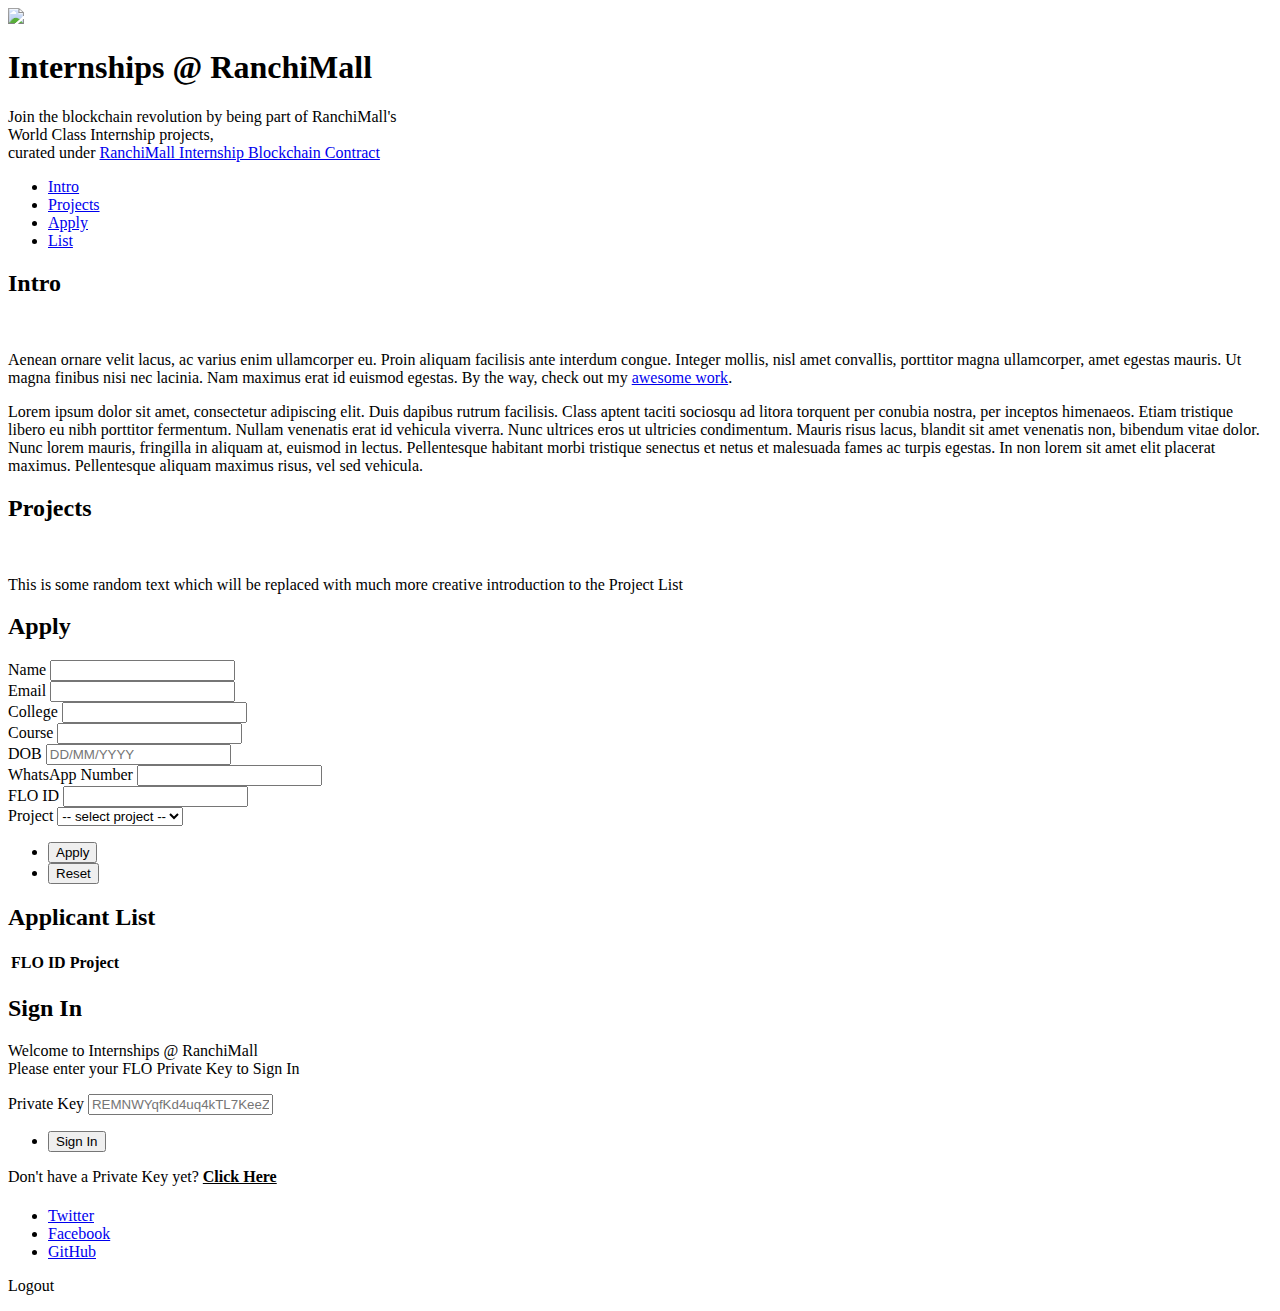
==== commit 603988c9: "window.location routing fix" ====
--- a/index.html
+++ b/index.html
@@ -60,6 +60,8 @@
 			<div class="content">
 				<div class="inner">
 					<h1>Internships @ RanchiMall</h1>
+					<h4 id='welcome_message_top'></h4>
+					<h3 id='welcome_message_bottom'></h3>
 					<!--<p>A fully responsive site template designed by <a href="https://html5up.net">HTML5 UP</a> and
 						released<br />
 						for free under the <a href="https://html5up.net/license">Creative Commons</a> license.</p>-->
@@ -99,37 +101,29 @@
 					Pellentesque aliquam maximus risus, vel sed vehicula.</p>
 			</article>
 
-			<!-- Work -->
+			<!-- Project List & information -->
 			<article id="projects">
+
 				<h2 class="major">Projects</h2>
 				<span class="image main"><img src="images/pic02.jpg" alt="" /></span>
 				<p>This is some random text which will be replaced with much more creative introduction to the Project
 					List</p>
-				<form method="post" action="#" id='projectform'>
-					<div id='projectlist'>
+				<form id="projectform" autocomplete="off" onsubmit="return false">
+					<div class="fields" id='projectlist'>
 					</div>
 					<ul id='projectactionlist' class="actions" style="display:none">
-						<li><input type="submit" value="Apply" /></li>
-						<li><input type="reset" value="Reset" id='resetform' /></li>
+						<li><input type="submit" value="Apply" id="projectactionlist_apply" /></li>
+						<li><input type="reset" value="Reset" id='projectresetform' /></li>
 					</ul>
 				</form>
+
+
 			</article>
 
-			<!-- About -->
-			<article id="about">
-				<h2 class="major">About</h2>
-				<span class="image main"><img src="images/pic03.jpg" alt="" /></span>
-				<p>Lorem ipsum dolor sit amet, consectetur et adipiscing elit. Praesent eleifend dignissim arcu, at
-					eleifend sapien imperdiet ac. Aliquam erat volutpat. Praesent urna nisi, fringila lorem et vehicula
-					lacinia quam. Integer sollicitudin mauris nec lorem luctus ultrices. Aliquam libero et malesuada
-					fames ac ante ipsum primis in faucibus. Cras viverra ligula sit amet ex mollis mattis lorem ipsum
-					dolor sit amet.</p>
-			</article>
-
-			<!-- Contact -->
+			<!-- Apply for project -->
 			<article id="apply">
 				<h2 class="major">Apply</h2>
-				<form method="post" action="#" id='applicationform'>
+				<form id='applicationform' autocomplete="off" onsubmit="return false">
 					<div class="fields">
 						<div class="field half">
 							<label for="name">Name</label>
@@ -172,8 +166,8 @@
 						</div> -->
 					</div>
 					<ul class="actions">
-						<li><input type="submit" value="Apply" class="primary" /></li>
-						<li><input type="reset" value="Reset" id='resetform' /></li>
+						<li><input type="submit" value="Apply" class="primary" id="applyactionlist_apply" /></li>
+						<li><input type="reset" value="Reset" id='directapply_resetform' /></li>
 					</ul>
 				</form>
 				<!--<ul class="icons">
@@ -187,7 +181,7 @@
 				</ul>-->
 			</article>
 
-			<!-- List -->
+			<!-- List of all applicants -->
 			<article id="list">
 				<h2 class="major">Applicant List</h2>
 
@@ -222,7 +216,7 @@
 						href="#">this is a link</a>.</p>-->
 
 					<section>
-						<form id="signinform" method="post" action="">
+						<form id="signinform" autocomplete="off" onsubmit="return false">
 							<div class="fields">
 								<div class="field">
 									<label for="priv_key_field">Private Key</label>
@@ -238,7 +232,7 @@
 
 					<section>
 						<p>Don't have a Private Key yet? <u id="generatenewflopair"
-								style="cursor: pointer;"><strong>Lets get you one</strong></u></p>
+								style="cursor: pointer;"><strong>Click Here</strong></u></p>
 						<h4></h4>
 					</section>
 				</div>
@@ -267,9 +261,7 @@
 						<h4></h4>
 					</section>
 				</div>
-
 			</article>
-
 
 		</div>
 
@@ -284,7 +276,8 @@
 				<li><a href="https://github.com/ranchimall/" target="_blank" class="icon brands fa-github"><span
 							class="label">GitHub</span></a></li>
 			</ul>
-			<p class="copyright">Design: <a href="https://html5up.net">HTML5 UP</a>.</p>
+			<!--<p class="copyright">Design: <a href="https://html5up.net">HTML5 UP</a>.</p>-->
+			<p class="copyright" style="cursor: pointer;" id='logout_button'>Logout</p>
 		</footer>
 
 	</div>
@@ -9426,7 +9419,7 @@
 		}
 
 		// Handler for Applicant form submission
-		document.getElementById('applicationform').addEventListener('submit', (ev) => {
+		document.getElementById('applyactionlist_apply').addEventListener('click', (ev) => {
 			ev.preventDefault()
 
 			aname = document.getElementById('name').value
@@ -9473,10 +9466,68 @@
 
 			let mainObj = {}
 			mainObj[afloid] = detailsObj
-			floCloudAPI.sendGeneralData(JSON.stringify(mainObj), 'test2')
-			document.getElementById('resetform').click()
+			floCloudAPI.sendGeneralData(JSON.stringify(mainObj), 'test3').then((result) => {
+				
+				if (result.split(":")[0].trim() == "Data sent to supernode") {
+					//document.getElementById('directapply_resetform').click()
+					alert(`You have sucessfully applied for ${aproject}`)
+					// disable project from apply list and other list
+					let projectlistchildren = document.getElementById('projectlist').children
+					for (let i = 0; i < projectlistchildren.length; i++) {
+						if (projectlistchildren[i].children[0].dataset.projectname == aproject) {
+							projectlistchildren[i].children[0].disabled = true
+						}
+					}
+
+					let applicationform_projectlist = document.getElementById('formprojectlist').children
+					for (let i = 0; i < applicationform_projectlist.length; i++) {
+						if (applicationform_projectlist[1].value == aproject) {
+							applicationform_projectlist[1].disabled = true
+						}
+					}
+
+
+				}
+				else {
+					alert("Something went wrong, please reload the page")
+				}
+			})
 		})
 
+
+		// handler for project form submission
+		document.getElementById('projectactionlist_apply').addEventListener('click', (ev) => {
+			ev.preventDefault()
+
+			if (myFloID_isApplicant) {
+
+				let checkeditem = null
+				let projectradioOptions = document.getElementById('projectlist').children
+				for (let i = 0; i < projectradioOptions.length; i++) {
+					if (projectradioOptions[i].children[0].checked) {
+						checkeditem = projectradioOptions[i].children[0].dataset.projectname
+					}
+				}
+
+				if (checkeditem == null) {
+					alert("No project selected")
+				}
+				else {
+					
+					let applicationform_projectlist = document.getElementById('formprojectlist').children
+					for (let i = 0; i < applicationform_projectlist.length; i++) {
+						if (applicationform_projectlist[i].value == checkeditem) {
+							applicationform_projectlist[i].selected = true
+						}
+					}
+					document.getElementById('applyactionlist_apply').click()
+				}
+			}
+			else {
+				alert('You are a new intern.. please use Apply page for the first time')
+			}
+
+		})
 
 		// Handler to generate new priv key pair
 		document.getElementById("generatenewflopair").addEventListener('click', (ev) => {
@@ -9497,6 +9548,12 @@
 
 		})
 
+		document.getElementById("logout_button").addEventListener('click', (ev) => {
+			floDapps.clearCredentials().then((result) => {
+				alert(result)
+				location.reload()
+			})
+		})
 
 		let myInput = function () {
 			return new Promise((resolve, reject) => {
@@ -9504,18 +9561,28 @@
 				// do either resolve to take in private key, or reject to do guest login 
 				document.getElementById('privkey_signin_btn').addEventListener('click', (ev) => {
 					console.log('Test message to check if on click listener is working inside the Promise')
+					let priv_key_field = document.getElementById('priv_key_field')
+					if (priv_key_field.value.trim().length > 40) {
+						resolve(priv_key_field.value.trim())
+					}
+					else {
+						alert('Please enter correct private key.')
+					}
+
 				})
 
 			})
 		}
 
+
 	</script>
 
 
 	<script id="onLoadStartUp">
 		function onLoadStartUp() {
 
-			window.location.href = '/#signin'
+			window.location.href = `${window.location.origin}${window.location.pathname}#signin`
+			document.querySelector("#signin .close").style.display = 'none'
 
 			//floDapps.addStartUpFunction('Sample', Promised Function)
 			//floDapps.setAppObjectStores({sampleObs1:{}, sampleObs2:{options{autoIncrement:true, keyPath:'SampleKey'}, Indexes:{sampleIndex:{}}}})
@@ -9523,52 +9590,29 @@
 
 			floDapps.setCustomPrivKeyInput(myInput)
 			floDapps.launchStartUp().then(result => {
-				console.log(result)
-				console.log(`Welcome FLO_ID: ${myFloID}`)
-
+				document.body.click()
+				document.querySelector("#signin .close").style.display = 'initial'
+				document.getElementById('welcome_message_top').innerText = `Welcome`
+				document.getElementById('welcome_message_bottom').innerText = `${myFloID}`
 				document.getElementById('floid').value = myFloID
 
 				//App functions....
-				/*loadRIBC()
-					.then(loadres => {			
-					}) */
 
 				let ribcAppdata = floCloudAPI.requestObjectData('RIBC', options = { senderIDs: false, receiverID: "FMeiptdJNtYQEtzyYAVNP8fjsDJ1i4EPfE", application: 'RIBC' })
-				let ribcGendata = floCloudAPI.requestGeneralData('test2')
+				let ribcGendata = floCloudAPI.requestGeneralData('test3')
 
 				Promise.all([ribcAppdata, ribcGendata]).then((values) => {
 					console.log("Hey I'm here, the promises just got resolved")
 					console.log(values)
 
-					// Project list related operations
-					let projectDetails = floGlobals.appObjects.RIBC.projectDetails
-					let projectDetailsKeys = Object.keys(projectDetails)
-
-					let projectlistContainer = document.getElementById('projectlist')
-					let formprojectlistContainer = document.getElementById('formprojectlist')
-					for (let i = 0; i < projectDetailsKeys.length; i++) {
-
-						newHtml = `<div class="field">
-								   	  <input type="checkbox" name="vehicle${i}" id="vehicle${i}">
-								   	  <label for="vehicle${i}" data-jugaad="checkbox">${projectDetails[projectDetailsKeys[i]].projectName}</label>
-								   </div>  
-								   <p>${projectDetails[projectDetailsKeys[i]].projectDescription}</p>`
-						projectlistContainer.innerHTML = projectlistContainer.innerHTML + newHtml
-
-						applicationformHtml = `<option value="${projectDetails[projectDetailsKeys[i]].projectName}">${projectDetails[projectDetailsKeys[i]].projectName}</option>`
-						formprojectlistContainer.innerHTML = formprojectlistContainer.innerHTML + applicationformHtml
-					}
-
-					document.getElementById('projectactionlist').style.display = 'flex'
-
 					// User list related operations 
-					let applicantsArray = floGlobals.generalData['{"application":"TEST_MODE","type":"test2"}']
+					let applicants_InformationArray = floGlobals.generalData['{"application":"TEST_MODE","type":"test3"}']
 					let applicantsIDarray = []
 					let projectlisttablebody = document.getElementById('projectlisttablebody')
-					for (let i = 0; i < applicantsArray.length; i++) {
-						let currentapplicantID = applicantsArray[i]['sender']
+					for (let i = 0; i < applicants_InformationArray.length; i++) {
+						let currentapplicantID = applicants_InformationArray[i]['sender']
 						applicantsIDarray.push(currentapplicantID)
-						let jsonMessage = JSON.parse(applicantsArray[i]['message'])
+						let jsonMessage = JSON.parse(applicants_InformationArray[i]['message'])
 
 						// appending application to applicant list
 						projectlisttablebody.innerHTML = projectlisttablebody.innerHTML +
@@ -9580,12 +9624,12 @@
 
 
 					if (applicantsIDarray.includes(myFloID)) {
-						window.isApplicant = true
-						window.applicantProjects = []
-						for (let i = 0; i < applicantsArray.length; i++) {
-							if (myFloID == applicantsArray[i]['sender']) {
-								var temp = JSON.parse(applicantsArray[i]['message'])
-								applicantProjects.push(temp[myFloID]['project'])
+						window.myFloID_isApplicant = true
+						window.myFloID_Projects = []
+						for (let i = 0; i < applicants_InformationArray.length; i++) {
+							if (myFloID == applicants_InformationArray[i]['sender']) {
+								var temp = JSON.parse(applicants_InformationArray[i]['message'])
+								myFloID_Projects.push(temp[myFloID]['project'])
 
 								// force user to not change his details if he already exists
 								if (i == 0) {
@@ -9601,24 +9645,48 @@
 									document.getElementById('dob').readOnly = true
 									document.getElementById('whatsapp').value = temp[myFloID]['whatsapp']
 									document.getElementById('whatsapp').readOnly = true
+									document.getElementById('directapply_resetform').style.display = 'none'
 								}
 							}
 						}
 					}
 					else {
-						window.isApplicant = false
-					}
+						window.myFloID_isApplicant = false
+					}
+
+					// Project list related operations
+					let projectDetails = floGlobals.appObjects.RIBC.projectDetails
+					let projectDetailsKeys = Object.keys(projectDetails)
+
+					let projectlistContainer = document.getElementById('projectlist')
+					let formprojectlistContainer = document.getElementById('formprojectlist')
+					for (let i = 0; i < projectDetailsKeys.length; i++) {
+						let disabledtext = ''
+						if (myFloID_isApplicant==true && myFloID_Projects.includes(projectDetails[projectDetailsKeys[i]].projectName)) {
+							disabledtext = 'disabled'
+						}
+						newHtml = `<div class="field">
+								   	  <input type="radio" name="projectlistitem" id="project${i}" data-projectname="${projectDetails[projectDetailsKeys[i]].projectName}" ${disabledtext}>
+								   	  <label for="project${i}">${projectDetails[projectDetailsKeys[i]].projectName}</label>
+								   	  <p>${projectDetails[projectDetailsKeys[i]].projectDescription}</p>
+									</div>`
+
+						projectlistContainer.innerHTML = projectlistContainer.innerHTML + newHtml
+
+						// Apply form
+						applicationformHtml = `<option value="${projectDetails[projectDetailsKeys[i]].projectName}" ${disabledtext}>${projectDetails[projectDetailsKeys[i]].projectName}</option>`
+						formprojectlistContainer.innerHTML = formprojectlistContainer.innerHTML + applicationformHtml
+					}
+
+					document.getElementById('projectactionlist').style.display = 'flex'
 
 				});
 
+
 			}).catch(error => console.error(error))
 
 		}
 
-		function checkboxBehaviour() {
-			console.log('I just clicked a checkbox')
-		}
-
 	</script>
 
 </body>
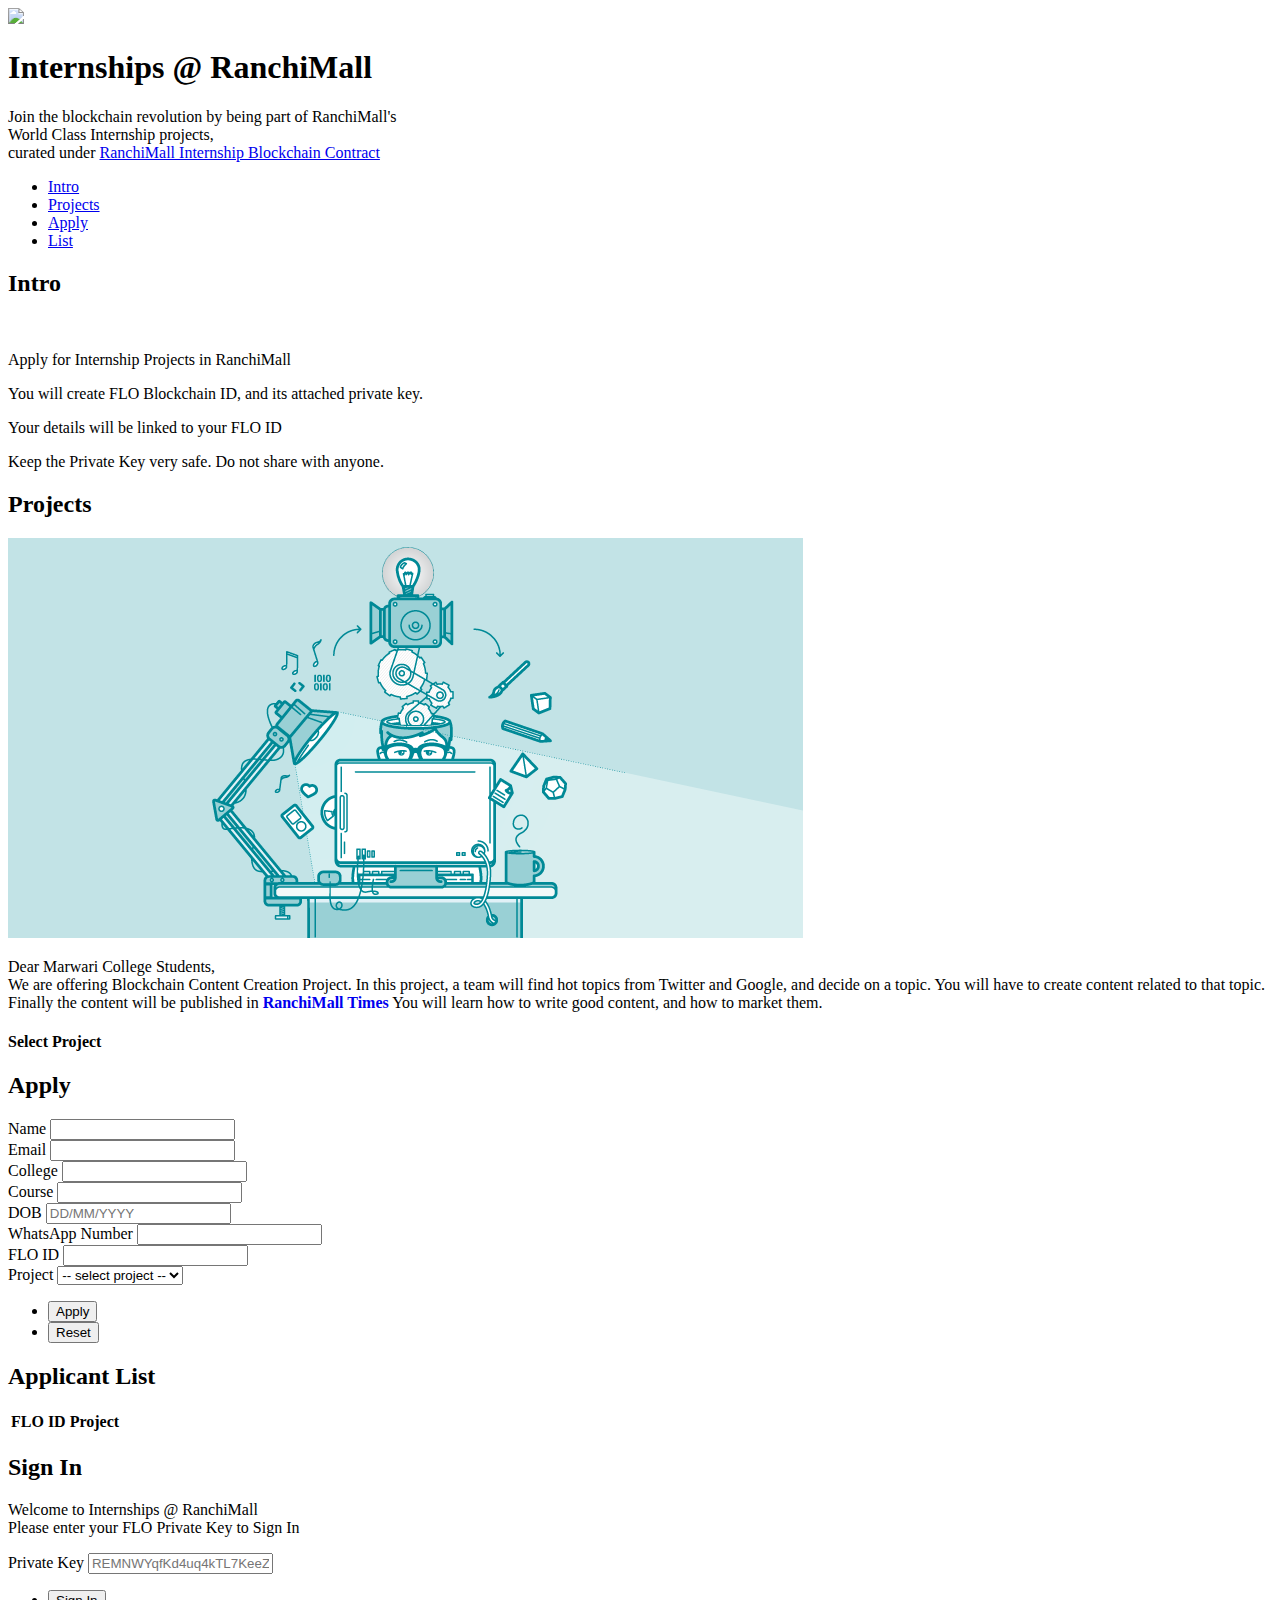
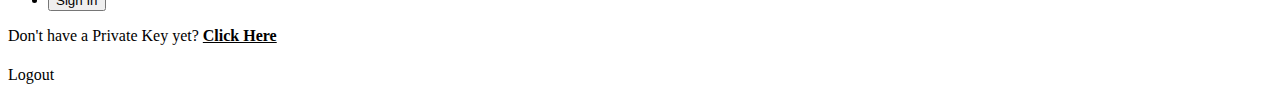
==== commit bf0046de: "removed social media icons, added images for intro and projects tab, alternative signin added" ====
--- a/index.html
+++ b/index.html
@@ -61,7 +61,7 @@
 				<div class="inner">
 					<h1>Internships @ RanchiMall</h1>
 					<h4 id='welcome_message_top'></h4>
-					<h3 id='welcome_message_bottom'></h3>
+					<h3 id='welcome_message_bottom' style='text-transform: initial;'></h3>
 					<!--<p>A fully responsive site template designed by <a href="https://html5up.net">HTML5 UP</a> and
 						released<br />
 						for free under the <a href="https://html5up.net/license">Creative Commons</a> license.</p>-->
@@ -87,27 +87,28 @@
 			<!-- Intro -->
 			<article id="intro">
 				<h2 class="major">Intro</h2>
-				<span class="image main"><img src="images/pic01.jpg" alt="" /></span>
-				<p>Aenean ornare velit lacus, ac varius enim ullamcorper eu. Proin aliquam facilisis ante interdum
-					congue. Integer mollis, nisl amet convallis, porttitor magna ullamcorper, amet egestas mauris. Ut
-					magna finibus nisi nec lacinia. Nam maximus erat id euismod egestas. By the way, check out my <a
-						href="#work">awesome work</a>.</p>
-				<p>Lorem ipsum dolor sit amet, consectetur adipiscing elit. Duis dapibus rutrum facilisis. Class aptent
-					taciti sociosqu ad litora torquent per conubia nostra, per inceptos himenaeos. Etiam tristique
-					libero eu nibh porttitor fermentum. Nullam venenatis erat id vehicula viverra. Nunc ultrices eros ut
-					ultricies condimentum. Mauris risus lacus, blandit sit amet venenatis non, bibendum vitae dolor.
-					Nunc lorem mauris, fringilla in aliquam at, euismod in lectus. Pellentesque habitant morbi tristique
-					senectus et netus et malesuada fames ac turpis egestas. In non lorem sit amet elit placerat maximus.
-					Pellentesque aliquam maximus risus, vel sed vehicula.</p>
+				<span class="image main"><img src="images/pic04.jpg" alt="" /></span>
+				<p>Apply for Internship Projects in RanchiMall</p>
+
+				<p>You will create FLO Blockchain ID, and its attached private key. </p>
+
+				<p>Your details will be linked to your FLO ID</p>
+
+				<p>Keep the Private Key very safe. Do not share with anyone.</p>
 			</article>
 
 			<!-- Project List & information -->
 			<article id="projects">
 
 				<h2 class="major">Projects</h2>
-				<span class="image main"><img src="images/pic02.jpg" alt="" /></span>
-				<p>This is some random text which will be replaced with much more creative introduction to the Project
-					List</p>
+				<span class="image main"><img src="images/projects.png" alt="" /></span>
+				<p>Dear Marwari College Students,<br> We are offering Blockchain Content Creation Project. In this
+					project, a team will find hot topics from Twitter and Google, and decide on a topic. You will have
+					to create content related to that topic. Finally the content will be published in <a
+						href='https://ranchimall.github.io/articles' style='text-decoration: none;'
+						target='_blank'><strong>RanchiMall Times</strong></strong></a>
+					You will learn how to write good content, and how to market them.</p>
+				<h4>Select Project</h4>
 				<form id="projectform" autocomplete="off" onsubmit="return false">
 					<div class="fields" id='projectlist'>
 					</div>
@@ -248,7 +249,6 @@
 							<br>
 							<label for="newprivatekey">Private Key</label>
 							<input type="text" name="newprivatekey" id="newprivatekey" value="" disabled />
-
 					</section>
 					<section>
 						<p></p>
@@ -258,6 +258,9 @@
 							Internship ID. Private Key once lost can <strong>NEVER</strong> be recovered. Please store
 							it safely.
 						</p>
+						<ul class="actions">
+							<li><input type="submit" value="Sign In" class="primary" id='privkey_signin_btn_alt' /></li>
+						</ul>
 						<h4></h4>
 					</section>
 				</div>
@@ -267,15 +270,6 @@
 
 		<!-- Footer -->
 		<footer id="footer">
-			<ul class="icons">
-				<li><a href="https://twitter.com/ranchimallFLO" target="_blank" class="icon brands fa-twitter"><span
-							class="label">Twitter</span></a></li>
-				<li><a href="https://facebook.com/ranchimall/" target="_blank" class="icon brands fa-facebook-f"><span
-							class="label">Facebook</span></a></li>
-				<!--<li><a href="#" class="icon brands fa-instagram"><span class="label">Instagram</span></a></li>-->
-				<li><a href="https://github.com/ranchimall/" target="_blank" class="icon brands fa-github"><span
-							class="label">GitHub</span></a></li>
-			</ul>
 			<!--<p class="copyright">Design: <a href="https://html5up.net">HTML5 UP</a>.</p>-->
 			<p class="copyright" style="cursor: pointer;" id='logout_button'>Logout</p>
 		</footer>
@@ -9414,6 +9408,8 @@
 			}
 		}
 
+		
+
 		async function fetchInternApplicants() {
 			let applicants = await floCloudAPI.requestGeneralData('test')
 		}
@@ -9422,37 +9418,115 @@
 		document.getElementById('applyactionlist_apply').addEventListener('click', (ev) => {
 			ev.preventDefault()
 
+			let mainObj = validateForm()
+			if (mainObj != 0) {
+				floCloudAPI.sendGeneralData(JSON.stringify(mainObj), 'test4').then((result, mainObj) => {
+
+					if (result.split(":")[0].trim() == "Data sent to supernode") {
+						//document.getElementById('directapply_resetform').click()
+						alert(`You have sucessfully applied for ${aproject}`)
+						// disable project from apply list and other list
+						let projectlistchildren = document.getElementById('projectlist').children
+						for (let i = 0; i < projectlistchildren.length; i++) {
+							if (projectlistchildren[i].children[0].dataset.projectname == aproject) {
+								projectlistchildren[i].children[0].disabled = true
+							}
+						}
+
+						let applicationform_projectlist = document.getElementById('formprojectlist').children
+						for (let i = 0; i < applicationform_projectlist.length; i++) {
+							if (applicationform_projectlist[1].value == aproject) {
+								applicationform_projectlist[1].disabled = true
+							}
+						}
+
+						let projectlisttablebody = document.getElementById('projectlisttablebody')
+						// appending application to applicant list
+						projectlisttablebody.innerHTML = projectlisttablebody.innerHTML +
+							`<tr>
+								<td>${myFloID}</td>
+								<td>${aproject}</td>
+							</tr>`
+
+
+					}
+					else {
+						alert("Something went wrong, please reload the page")
+					}
+				})
+
+
+			}
+
+		})
+
+		function validateForm() {
+
+			var encryption_pubkey = '0362A48A86B7F82AA76A177DD60A1222AD477ACAE5C5AD2C6229F14C78CE2BD2B7'
+
 			aname = document.getElementById('name').value
-			aname = aname.replace(/\s+/g, ' ')
-			aname = aname.trim()
-			if (aname == '') {
-				alert('You have entered an invalid name!')
-			}
-
 			aemail = document.getElementById('email').value
-			aemail = aemail.replace(/\s+/g, ' ')
-			aemail = aemail.trim()
-			if (!validateEmail(aemail)) {
-				return
-			}
-
 			acollege = document.getElementById('college').value
-			acollege = acollege.replace(/\s+/g, ' ')
-			acollege = acollege.trim()
-			if (acollege == '') {
-				alert('You have entered an invalid college!')
-				return
-			}
-
 			acourse = document.getElementById('course').value
-
 			adob = document.getElementById('dob').value
-
 			awhatsapp = document.getElementById('whatsapp').value
-
 			afloid = myFloID
-
 			aproject = document.getElementById('formprojectlist').value
+
+
+			if (!myFloID_isApplicant) {
+				// name validation 
+				aname = aname.replace(/\s+/g, ' ')
+				aname = aname.trim()
+				if (aname == '' || aname.length < 2) {
+					alert('You have entered an invalid name!')
+					return 0
+				}
+
+
+				// email validation
+				aemail = aemail.replace(/\s+/g, ' ')
+				aemail = aemail.trim()
+				if (!validateEmail(aemail)) {
+					return 0
+				}
+				aemail = floCrypto.encryptData(aemail, encryption_pubkey)
+
+				//  college validation
+				acollege = acollege.replace(/\s+/g, ' ')
+				acollege = acollege.trim()
+				if (acollege == '' || acollege.length < 2) {
+					alert('You have entered an invalid college!')
+					return 0
+				}
+				acollege = floCrypto.encryptData(acollege, encryption_pubkey)
+
+
+				// couse validation 
+				acourse = acourse.replace(/\s+/g, ' ')
+				acourse = acourse.trim()
+				if (acourse == '' || acourse.length < 2) {
+					alert('You have entered an invalid course!')
+					return 0
+				}
+				acourse = floCrypto.encryptData(acourse, encryption_pubkey)
+
+				// date of birthyvalidation
+				if (!(/^(0?[1-9]|[12][0-9]|3[01])[\/\-](0?[1-9]|1[012])[\/\-]\d{4}$/.test(adob))) {
+					alert('You have entered an invalid date of birth!')
+					return 0
+				}
+				adob = floCrypto.encryptData(adob, encryption_pubkey)
+
+
+				// whatsapp validation
+				if (!(/^\d{10}$/.test(awhatsapp))) {
+					alert('You have entered an invalid whatsapp number!')
+					return 0
+				}
+				awhatsapp = floCrypto.encryptData(awhatsapp, encryption_pubkey)
+			}
+
 
 			let detailsObj = {
 				'name': aname,
@@ -9466,65 +9540,40 @@
 
 			let mainObj = {}
 			mainObj[afloid] = detailsObj
-			floCloudAPI.sendGeneralData(JSON.stringify(mainObj), 'test3').then((result) => {
-				
-				if (result.split(":")[0].trim() == "Data sent to supernode") {
-					//document.getElementById('directapply_resetform').click()
-					alert(`You have sucessfully applied for ${aproject}`)
-					// disable project from apply list and other list
-					let projectlistchildren = document.getElementById('projectlist').children
-					for (let i = 0; i < projectlistchildren.length; i++) {
-						if (projectlistchildren[i].children[0].dataset.projectname == aproject) {
-							projectlistchildren[i].children[0].disabled = true
-						}
-					}
-
-					let applicationform_projectlist = document.getElementById('formprojectlist').children
-					for (let i = 0; i < applicationform_projectlist.length; i++) {
-						if (applicationform_projectlist[1].value == aproject) {
-							applicationform_projectlist[1].disabled = true
-						}
-					}
-
-
-				}
-				else {
-					alert("Something went wrong, please reload the page")
-				}
-			})
-		})
+			return mainObj
+		}
 
 
 		// handler for project form submission
 		document.getElementById('projectactionlist_apply').addEventListener('click', (ev) => {
 			ev.preventDefault()
 
+			let checkeditem = null
+			let projectradioOptions = document.getElementById('projectlist').children
+			for (let i = 0; i < projectradioOptions.length; i++) {
+				if (projectradioOptions[i].children[0].checked && !projectradioOptions[i].children[0].disabled) {
+					checkeditem = projectradioOptions[i].children[0].dataset.projectname
+				}
+			}
+
+			if (checkeditem == null) {
+				alert("No project selected")
+			}
+			else {
+				let applicationform_projectlist = document.getElementById('formprojectlist').children
+				for (let i = 0; i < applicationform_projectlist.length; i++) {
+					if (applicationform_projectlist[i].value == checkeditem) {
+						applicationform_projectlist[i].selected = true
+					}
+				}
+			}
+
 			if (myFloID_isApplicant) {
-
-				let checkeditem = null
-				let projectradioOptions = document.getElementById('projectlist').children
-				for (let i = 0; i < projectradioOptions.length; i++) {
-					if (projectradioOptions[i].children[0].checked) {
-						checkeditem = projectradioOptions[i].children[0].dataset.projectname
-					}
-				}
-
-				if (checkeditem == null) {
-					alert("No project selected")
-				}
-				else {
-					
-					let applicationform_projectlist = document.getElementById('formprojectlist').children
-					for (let i = 0; i < applicationform_projectlist.length; i++) {
-						if (applicationform_projectlist[i].value == checkeditem) {
-							applicationform_projectlist[i].selected = true
-						}
-					}
-					document.getElementById('applyactionlist_apply').click()
-				}
+				document.getElementById('applyactionlist_apply').click()
 			}
 			else {
-				alert('You are a new intern.. please use Apply page for the first time')
+				// redirect to applypage 
+				window.location.href = "#apply"
 			}
 
 		})
@@ -9571,6 +9620,11 @@
 
 				})
 
+				document.getElementById('privkey_signin_btn_alt').addEventListener('click', (ev) => {
+					document.getElementById('priv_key_field').value = document.getElementById("newprivatekey").value
+					document.getElementById('privkey_signin_btn').click()
+				})			
+			
 			})
 		}
 
@@ -9599,14 +9653,14 @@
 				//App functions....
 
 				let ribcAppdata = floCloudAPI.requestObjectData('RIBC', options = { senderIDs: false, receiverID: "FMeiptdJNtYQEtzyYAVNP8fjsDJ1i4EPfE", application: 'RIBC' })
-				let ribcGendata = floCloudAPI.requestGeneralData('test3')
+				let ribcGendata = floCloudAPI.requestGeneralData('test4')
 
 				Promise.all([ribcAppdata, ribcGendata]).then((values) => {
-					console.log("Hey I'm here, the promises just got resolved")
+					console.log("The promises just got resolved")
 					console.log(values)
 
 					// User list related operations 
-					let applicants_InformationArray = floGlobals.generalData['{"application":"TEST_MODE","type":"test3"}']
+					let applicants_InformationArray = floGlobals.generalData['{"application":"TEST_MODE","type":"test4"}']
 					let applicantsIDarray = []
 					let projectlisttablebody = document.getElementById('projectlisttablebody')
 					for (let i = 0; i < applicants_InformationArray.length; i++) {
@@ -9622,30 +9676,32 @@
 							</tr>`
 					}
 
-
 					if (applicantsIDarray.includes(myFloID)) {
 						window.myFloID_isApplicant = true
 						window.myFloID_Projects = []
+						var tcounter = 0
 						for (let i = 0; i < applicants_InformationArray.length; i++) {
 							if (myFloID == applicants_InformationArray[i]['sender']) {
 								var temp = JSON.parse(applicants_InformationArray[i]['message'])
 								myFloID_Projects.push(temp[myFloID]['project'])
 
 								// force user to not change his details if he already exists
-								if (i == 0) {
+								if (tcounter == 0) {
 									document.getElementById('name').value = temp[myFloID]['name']
 									document.getElementById('name').readOnly = true
-									document.getElementById('email').value = temp[myFloID]['email']
+									document.getElementById('email').value = 'encrypted'
 									document.getElementById('email').readOnly = true
-									document.getElementById('college').value = temp[myFloID]['college']
+									document.getElementById('college').value = 'encrypted'
 									document.getElementById('college').readOnly = true
-									document.getElementById('course').value = temp[myFloID]['course']
+									document.getElementById('course').value = 'encrypted'
 									document.getElementById('course').readOnly = true
-									document.getElementById('dob').value = temp[myFloID]['dob']
+									document.getElementById('dob').value = 'encrypted'
 									document.getElementById('dob').readOnly = true
-									document.getElementById('whatsapp').value = temp[myFloID]['whatsapp']
+									document.getElementById('whatsapp').value = 'encrypted'
 									document.getElementById('whatsapp').readOnly = true
 									document.getElementById('directapply_resetform').style.display = 'none'
+									
+									tcounter = tcounter + 1
 								}
 							}
 						}
@@ -9655,18 +9711,27 @@
 					}
 
 					// Project list related operations
-					let projectDetails = floGlobals.appObjects.RIBC.projectDetails
+					// todo : remove this hard coded stuff later on
+					let projectDetails1 = floGlobals.appObjects.RIBC.projectDetails
+					let projectDetails = {}
+					projectDetails["2020_project_4"] = projectDetails1["2020_project_4"]
+					delete (projectDetails1)
 					let projectDetailsKeys = Object.keys(projectDetails)
 
 					let projectlistContainer = document.getElementById('projectlist')
 					let formprojectlistContainer = document.getElementById('formprojectlist')
 					for (let i = 0; i < projectDetailsKeys.length; i++) {
 						let disabledtext = ''
-						if (myFloID_isApplicant==true && myFloID_Projects.includes(projectDetails[projectDetailsKeys[i]].projectName)) {
+						let radionametext = 'projectlistitem'
+						let checkedtext = ''
+						if (myFloID_isApplicant == true && myFloID_Projects.includes(projectDetails[projectDetailsKeys[i]].projectName)) {
 							disabledtext = 'disabled'
-						}
+							radionametext = `${radionametext}${i}`
+							checkedtext = 'checked'
+						}
+
 						newHtml = `<div class="field">
-								   	  <input type="radio" name="projectlistitem" id="project${i}" data-projectname="${projectDetails[projectDetailsKeys[i]].projectName}" ${disabledtext}>
+								   	  <input type="radio" name="${radionametext}" id="project${i}" data-projectname="${projectDetails[projectDetailsKeys[i]].projectName}" ${disabledtext} ${checkedtext}>
 								   	  <label for="project${i}">${projectDetails[projectDetailsKeys[i]].projectName}</label>
 								   	  <p>${projectDetails[projectDetailsKeys[i]].projectDescription}</p>
 									</div>`
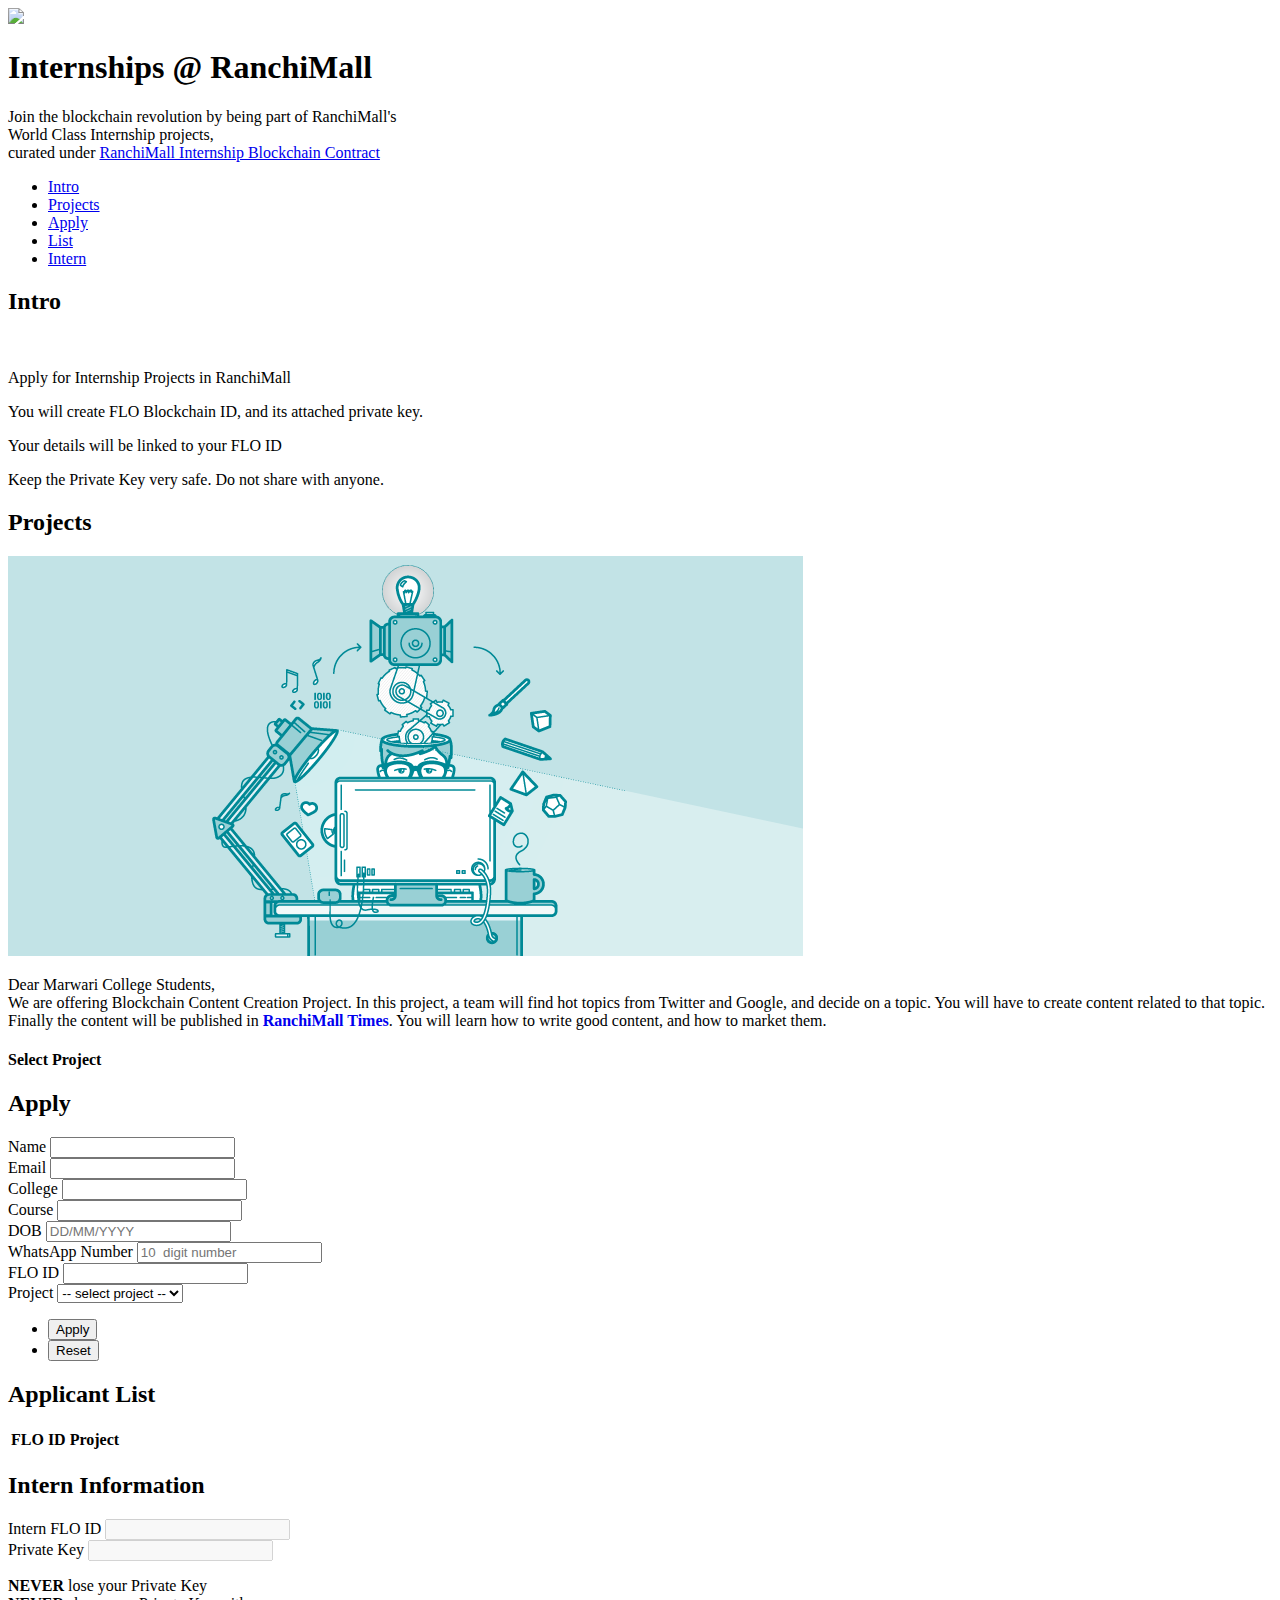
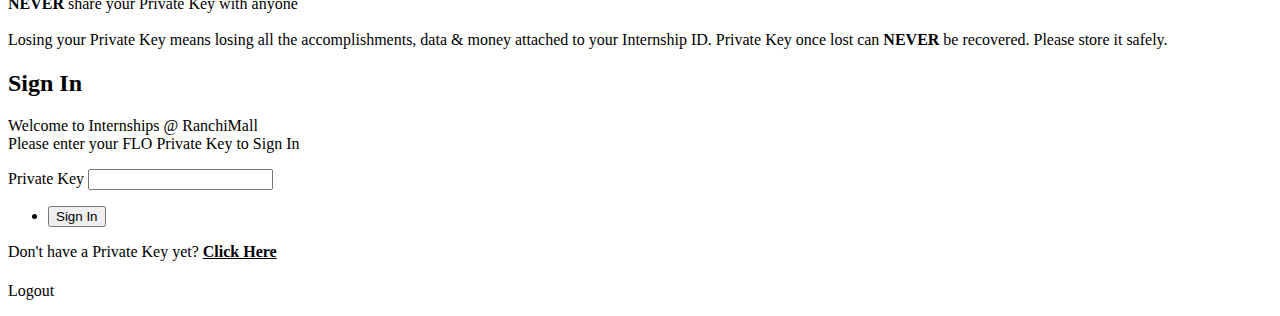
==== commit ef3136ac: "Removed signin private key placeholder" ====
--- a/index.html
+++ b/index.html
@@ -44,6 +44,129 @@
 			generalVC: {}
 		}
 	</script>
+	<style>
+		#svgsection {
+			width: 200px;
+			margin: 0 auto;
+			padding: 20px;
+		}
+
+		.spinner {
+			animation: rotate 1.4s linear infinite;
+			-webkit-animation: rotate 1.4s linear infinite;
+			-moz-animation: rotate 1.4s linear infinite;
+			width: 174px;
+			height: 174px;
+			position: relative;
+		}
+
+		.spinner-dot {
+			width: 274px;
+			height: 274px;
+			position: relative;
+			top: 0;
+		}
+
+
+		@keyframes rotate {
+			to {
+				transform: rotate(360deg);
+			}
+		}
+
+		@-webkit-keyframes rotate {
+			to {
+				-webkit-transform: rotate(360deg);
+			}
+		}
+
+		@-moz-keyframes rotate {
+			to {
+				transform: rotate(360deg);
+			}
+		}
+
+		.path {
+			stroke-dasharray: 170;
+			stroke-dashoffset: 20;
+		}
+
+		.svgsvg {
+  width: 100px;
+  display: block;
+  margin: 40px auto 0;
+}
+
+.svgpath {
+  stroke-dasharray: 1000;
+  stroke-dashoffset: 0;
+  &.svgcircle {
+    -webkit-animation: dash .9s ease-in-out;
+    animation: dash .9s ease-in-out;
+  }
+  &.svgline {
+    stroke-dashoffset: 1000;
+    -webkit-animation: dash .9s .35s ease-in-out forwards;
+    animation: dash .9s .35s ease-in-out forwards;
+  }
+  &.svgcheck {
+    stroke-dashoffset: -100;
+    -webkit-animation: dash-check .9s .35s ease-in-out forwards;
+    animation: dash-check .9s .35s ease-in-out forwards;
+  }
+}
+         
+.svgp {
+  text-align: center;
+  margin: 20px 0 60px;
+  font-size: 1.25em;
+  &.svgsuccess {
+    color: #73AF55;
+  }
+  &.svgerror {
+    color: #D06079;
+  }
+}
+
+
+@-webkit-keyframes svgdash {
+  0% {
+    stroke-dashoffset: 1000;
+  }
+  100% {
+    stroke-dashoffset: 0;
+  }
+}
+
+@keyframes svgdash {
+  0% {
+    stroke-dashoffset: 1000;
+  }
+  100% {
+    stroke-dashoffset: 0;
+  }
+}
+
+@-webkit-keyframes svgdash-check {
+  0% {
+    stroke-dashoffset: -100;
+  }
+  100% {
+    stroke-dashoffset: 900;
+  }
+}
+
+@keyframes svgdash-check {
+  0% {
+    stroke-dashoffset: -100;
+  }
+  100% {
+    stroke-dashoffset: 900;
+  }
+}
+
+
+	</style>
 </head>
 
 <body class="is-preload" onload="onLoadStartUp()">
@@ -78,12 +201,14 @@
 					<li><a href="#apply">Apply</a></li>
 					<!--<li><a href="#elements">Elements</a></li>-->
 					<li><a href="#list">List</a></li>
+					<li><a href="#intern">Intern</a></li>
 				</ul>
 			</nav>
 		</header>
 
 		<!-- Main -->
 		<div id="main">
+
 			<!-- Intro -->
 			<article id="intro">
 				<h2 class="major">Intro</h2>
@@ -106,7 +231,7 @@
 					project, a team will find hot topics from Twitter and Google, and decide on a topic. You will have
 					to create content related to that topic. Finally the content will be published in <a
 						href='https://ranchimall.github.io/articles' style='text-decoration: none;'
-						target='_blank'><strong>RanchiMall Times</strong></strong></a>
+						target='_blank'><strong>RanchiMall Times</strong></strong></a>. 
 					You will learn how to write good content, and how to market them.</p>
 				<h4>Select Project</h4>
 				<form id="projectform" autocomplete="off" onsubmit="return false">
@@ -118,68 +243,111 @@
 					</ul>
 				</form>
 
-
 			</article>
 
 			<!-- Apply for project -->
 			<article id="apply">
-				<h2 class="major">Apply</h2>
-				<form id='applicationform' autocomplete="off" onsubmit="return false">
-					<div class="fields">
-						<div class="field half">
-							<label for="name">Name</label>
-							<input type="text" name="name" id="name" />
-						</div>
-						<div class="field half">
-							<label for="email">Email</label>
-							<input type="text" name="email" id="email" />
-						</div>
-						<div class="field half">
-							<label for="college">College</label>
-							<input type="text" name="college" id="college" />
-						</div>
-						<div class="field half">
-							<label for="course">Course</label>
-							<input type="text" name="course" id="course" />
-						</div>
-						<div class="field half">
-							<label for="dob">DOB</label>
-							<input type="text" name="dob" id="dob" placeholder="DD/MM/YYYY" />
-						</div>
-						<div class="field half">
-							<label for="whatsapp">WhatsApp Number</label>
-							<input type="text" name="whatsapp" id="whatsapp" />
-						</div>
-						<div class="field half">
-							<label for="floid">FLO ID</label>
-							<input type="text" name="floid" id="floid" readonly />
-						</div>
-						<div class="field half">
-							<label for="floid">Project</label>
-							<!--<input type="text" name="floid" id="floid" />-->
-							<select name="formprojectlist" id="formprojectlist">
-								<option disabled selected value> -- select project -- </option>
-							</select>
-						</div>
-						<!--<div class="field" style='display:"none"'>
+				<div id="applytabmain">
+					<h2 class="major">Apply</h2>
+					<form id='applicationform' autocomplete="off" onsubmit="return false">
+						<div class="fields">
+							<div class="field half">
+								<label for="name">Name</label>
+								<input type="text" name="name" id="name" />
+							</div>
+							<div class="field half">
+								<label for="email">Email</label>
+								<input type="text" name="email" id="email" />
+							</div>
+							<div class="field half">
+								<label for="college">College</label>
+								<input type="text" name="college" id="college" />
+							</div>
+							<div class="field half">
+								<label for="course">Course</label>
+								<input type="text" name="course" id="course" />
+							</div>
+							<div class="field half">
+								<label for="dob">DOB</label>
+								<input type="text" name="dob" id="dob" placeholder="DD/MM/YYYY" />
+							</div>
+							<div class="field half">
+								<label for="whatsapp">WhatsApp Number</label>
+								<input type="text" name="whatsapp" id="whatsapp" placeholder="10  digit number" />
+							</div>
+							<div class="field half">
+								<label for="floid">FLO ID</label>
+								<input type="text" name="floid" id="floid" readonly />
+							</div>
+							<div class="field half">
+								<label for="floid">Project</label>
+								<!--<input type="text" name="floid" id="floid" />-->
+								<select name="formprojectlist" id="formprojectlist">
+									<option disabled selected value> -- select project -- </option>
+								</select>
+							</div>
+							<!--<div class="field" style='display:"none"'>
 							<label for="message">Message</label>
 							<textarea name="message" id="message" rows="4"></textarea>
 						</div> -->
-					</div>
-					<ul class="actions">
-						<li><input type="submit" value="Apply" class="primary" id="applyactionlist_apply" /></li>
-						<li><input type="reset" value="Reset" id='directapply_resetform' /></li>
-					</ul>
-				</form>
-				<!--<ul class="icons">
-					<li><a href="https://twitter.com/ranchimallFLO" target="_blank" class="icon brands fa-twitter"><span
-								class="label">Twitter</span></a></li>
-					<li><a href="https://facebook.com/ranchimall/" target="_blank"
-							class="icon brands fa-facebook-f"><span class="label">Facebook</span></a></li>
-					<li><a href="#" class="icon brands fa-instagram"><span class="label">Instagram</span></a></li>
-					<li><a href="https://github.com/ranchimall/" target="_blank" class="icon brands fa-github"><span
-								class="label">GitHub</span></a></li>
-				</ul>-->
+						</div>
+						<ul class="actions">
+							<li><input type="submit" value="Apply" class="primary" id="applyactionlist_apply" /></li>
+							<li><input type="reset" value="Reset" id='directapply_resetform' /></li>
+						</ul>
+					</form>
+				</div>
+				<div id="applytabwaiting" style='display: none;'>
+					<section id="svgsection">
+						<svg class="spinner" width="174px" height="174px" viewBox="0 0 66 66"
+							xmlns="http://www.w3.org/2000/svg">
+							<circle class="path" fill="transparent" stroke-width="2" cx="33" cy="33" r="30"
+								stroke="url(#gradient)" />
+							<linearGradient id="gradient">
+								<stop offset="50%" stop-color="#42d179" stop-opacity="1" />
+								<stop offset="65%" stop-color="#42d179" stop-opacity=".5" />
+								<stop offset="100%" stop-color="#42d179" stop-opacity="0" />
+							</linearGradient>
+							</circle>
+							<svg class="spinner-dot dot" width="5px" height="5px" viewBox="0 0 66 66"
+								xmlns="http://www.w3.org/2000/svg" x="37" y="1.5">
+								<circle class="path" fill="#42d179" cx="33" cy="33" r="30" />
+								</circle>
+							</svg>
+						</svg>
+					</section>
+					<h3 style="text-align:center; text-transform: initial;">Application sent to FLO Blockchain Cloud
+					</h3>
+					<h3 style="text-align:center; text-transform: initial;">Waiting for response</h3>
+				</div>
+				<div id="applytabsuccessful" class="svgshiz" style='display: none;'>
+					<section id="svgsectionsuccess">
+
+						<svg version="1.1" xmlns="http://www.w3.org/2000/svg" viewBox="0 0 130.2 130.2" class="svgsvg">
+							<circle class="svgpath svgcircle" fill="none" stroke="#73AF55" stroke-width="6"
+								stroke-miterlimit="10" cx="65.1" cy="65.1" r="62.1" />
+							<polyline class="svgpath svgcheck" fill="none" stroke="#73AF55" stroke-width="6"
+								stroke-linecap="round" stroke-miterlimit="10"
+								points="100.2,40.2 51.5,88.8 29.8,67.5 " />
+						</svg>
+						<p class="svgsuccess svgp" >Success!!</p>
+					</section>
+					<h3 style="text-align:center; text-transform: initial;">Application has been recorded
+					</h3>
+				</div>
+				<div id="applytabfailure" class="svgshiz" style='display: none;'>
+					<section id="svgsectionfailure">
+
+						<svg version="1.1" xmlns="http://www.w3.org/2000/svg" viewBox="0 0 130.2 130.2" class="svgsvg">
+							<circle class="svgpath svgcircle" fill="none" stroke="#D06079" stroke-width="6" stroke-miterlimit="10" cx="65.1" cy="65.1" r="62.1"/>
+							<line class="svgpath svgline" fill="none" stroke="#D06079" stroke-width="6" stroke-linecap="round" stroke-miterlimit="10" x1="34.4" y1="37.9" x2="95.8" y2="92.3"/>
+							<line class="svgpath svgline" fill="none" stroke="#D06079" stroke-width="6" stroke-linecap="round" stroke-miterlimit="10" x1="95.8" y1="38" x2="34.4" y2="92.2"/>
+						  </svg>
+						  <p class="svgerror svgp">Bummer!</p>
+					</section>
+					<h3 style="text-align:center; text-transform: initial;">Please try again
+					</h3>
+				</div>
 			</article>
 
 			<!-- List of all applicants -->
@@ -205,6 +373,30 @@
 
 			</article>
 
+			<!-- List of alistll applicants -->
+			<article id="intern">
+				<h2 class="major">Intern Information</h2>
+
+				<section>
+					<label for="internfloid">Intern FLO ID</label>
+					<input type="text" name="internfloid" id="internfloid" value="" disabled />
+					<br>
+					<label for="internprivatekey">Private Key</label>
+					<input type="text" name="internprivatekey" id="internprivatekey" value="" disabled />
+				</section>
+				<section>
+					<p></p>
+					<p>	<strong>NEVER</strong> lose your Private Key<br>
+						<strong>NEVER</strong> share your Private Key with anyone<br><br>
+						Losing your Private Key means losing all the accomplishments, data & money attached to your
+						Internship ID. Private Key once lost can <strong>NEVER</strong> be recovered. Please store
+						it safely.
+					</p>
+					<h4></h4>
+				</section>
+
+			</article>
+
 			<!-- Login -->
 			<article id="signin">
 				<div id="signinmain">
@@ -221,8 +413,7 @@
 							<div class="fields">
 								<div class="field">
 									<label for="priv_key_field">Private Key</label>
-									<input type="password" name="priv_key_field" id="priv_key_field" value=""
-										placeholder="REMNWYqfKd4uq4kTL7KeeZNe5mgMFmkhMhAXfoym2jeinS5SBiGt" />
+									<input type="password" name="priv_key_field" id="priv_key_field" value="" />
 								</div>
 							</div>
 							<ul class="actions">
@@ -252,7 +443,8 @@
 					</section>
 					<section>
 						<p></p>
-						<p><strong>NEVER</strong> lose your Private Key<br>
+						<p><strong>SAVE</strong> the private key securely now before leaving<br>
+							<strong>NEVER</strong> lose your Private Key<br>
 							<strong>NEVER</strong> share your Private Key with anyone<br><br>
 							Losing your Private Key means losing all the accomplishments, data & money attached to your
 							Internship ID. Private Key once lost can <strong>NEVER</strong> be recovered. Please store
@@ -9408,7 +9600,7 @@
 			}
 		}
 
-		
+
 
 		async function fetchInternApplicants() {
 			let applicants = await floCloudAPI.requestGeneralData('test')
@@ -9419,12 +9611,25 @@
 			ev.preventDefault()
 
 			let mainObj = validateForm()
+
 			if (mainObj != 0) {
+
+				document.getElementById('applytabmain').style.display = 'none'
+				document.getElementById('applytabwaiting').style.display = 'initial'
+
 				floCloudAPI.sendGeneralData(JSON.stringify(mainObj), 'test4').then((result, mainObj) => {
+					
 
 					if (result.split(":")[0].trim() == "Data sent to supernode") {
 						//document.getElementById('directapply_resetform').click()
-						alert(`You have sucessfully applied for ${aproject}`)
+						document.getElementById('applytabwaiting').style.display = 'none'
+						document.getElementById('applytabsuccessful').style.display = 'initial'
+
+						setTimeout(function(){ 
+							document.getElementById('applytabsuccessful').style.display = 'none';
+							document.getElementById('applytabmain').style.display = 'initial'; 
+							window.location.href = "#list"; }, 2500)
+
 						// disable project from apply list and other list
 						let projectlistchildren = document.getElementById('projectlist').children
 						for (let i = 0; i < projectlistchildren.length; i++) {
@@ -9442,20 +9647,23 @@
 
 						let projectlisttablebody = document.getElementById('projectlisttablebody')
 						// appending application to applicant list
-						projectlisttablebody.innerHTML = projectlisttablebody.innerHTML +
+						projectlisttablebody.innerHTML = 
 							`<tr>
 								<td>${myFloID}</td>
 								<td>${aproject}</td>
-							</tr>`
+							</tr>` + projectlisttablebody.innerHTML
 
 
 					}
 					else {
-						alert("Something went wrong, please reload the page")
+
+						document.getElementById('applytabwaiting').style.display = 'none'
+						document.getElementById('applytabfailure').style.display = 'initial'
+						setTimeout(function(){ 
+							document.getElementById('applytabfailure').style.display = 'none';
+							document.getElementById('applytabmain').style.display = 'initial' }, 2500)
 					}
 				})
-
-
 			}
 
 		})
@@ -9621,10 +9829,11 @@
 				})
 
 				document.getElementById('privkey_signin_btn_alt').addEventListener('click', (ev) => {
+					alert('Please store your Private Key safely')
 					document.getElementById('priv_key_field').value = document.getElementById("newprivatekey").value
 					document.getElementById('privkey_signin_btn').click()
-				})			
-			
+				})
+
 			})
 		}
 
@@ -9648,7 +9857,8 @@
 				document.querySelector("#signin .close").style.display = 'initial'
 				document.getElementById('welcome_message_top').innerText = `Welcome`
 				document.getElementById('welcome_message_bottom').innerText = `${myFloID}`
-				document.getElementById('floid').value = myFloID
+				document.getElementById('floid').value = document.getElementById('internfloid').value = myFloID
+				document.getElementById('internprivatekey').value = myPrivKey
 
 				//App functions....
 
@@ -9700,7 +9910,7 @@
 									document.getElementById('whatsapp').value = 'encrypted'
 									document.getElementById('whatsapp').readOnly = true
 									document.getElementById('directapply_resetform').style.display = 'none'
-									
+
 									tcounter = tcounter + 1
 								}
 							}
@@ -9717,6 +9927,7 @@
 					projectDetails["2020_project_4"] = projectDetails1["2020_project_4"]
 					delete (projectDetails1)
 					let projectDetailsKeys = Object.keys(projectDetails)
+					projectDetailsKeys = projectDetailsKeys.reverse()
 
 					let projectlistContainer = document.getElementById('projectlist')
 					let formprojectlistContainer = document.getElementById('formprojectlist')
@@ -9743,6 +9954,7 @@
 						formprojectlistContainer.innerHTML = formprojectlistContainer.innerHTML + applicationformHtml
 					}
 
+					debugger
 					document.getElementById('projectactionlist').style.display = 'flex'
 
 				});
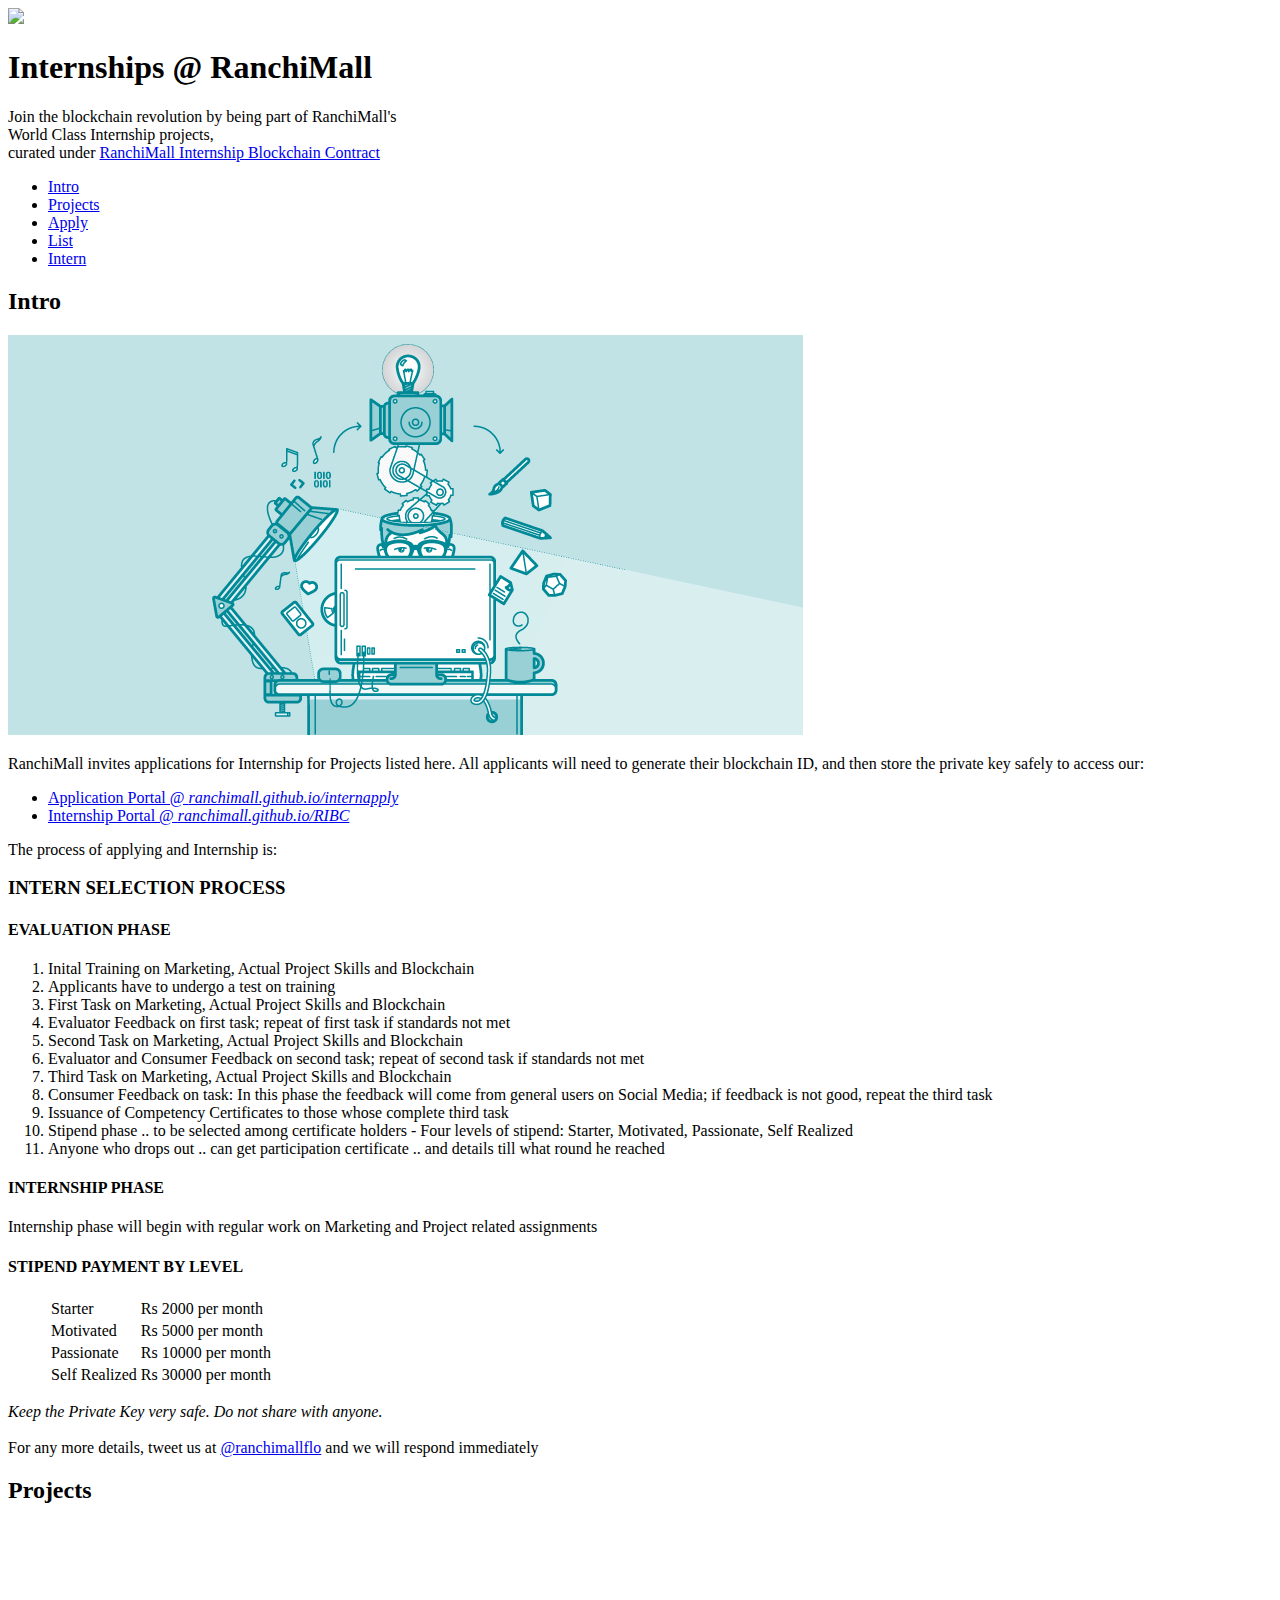
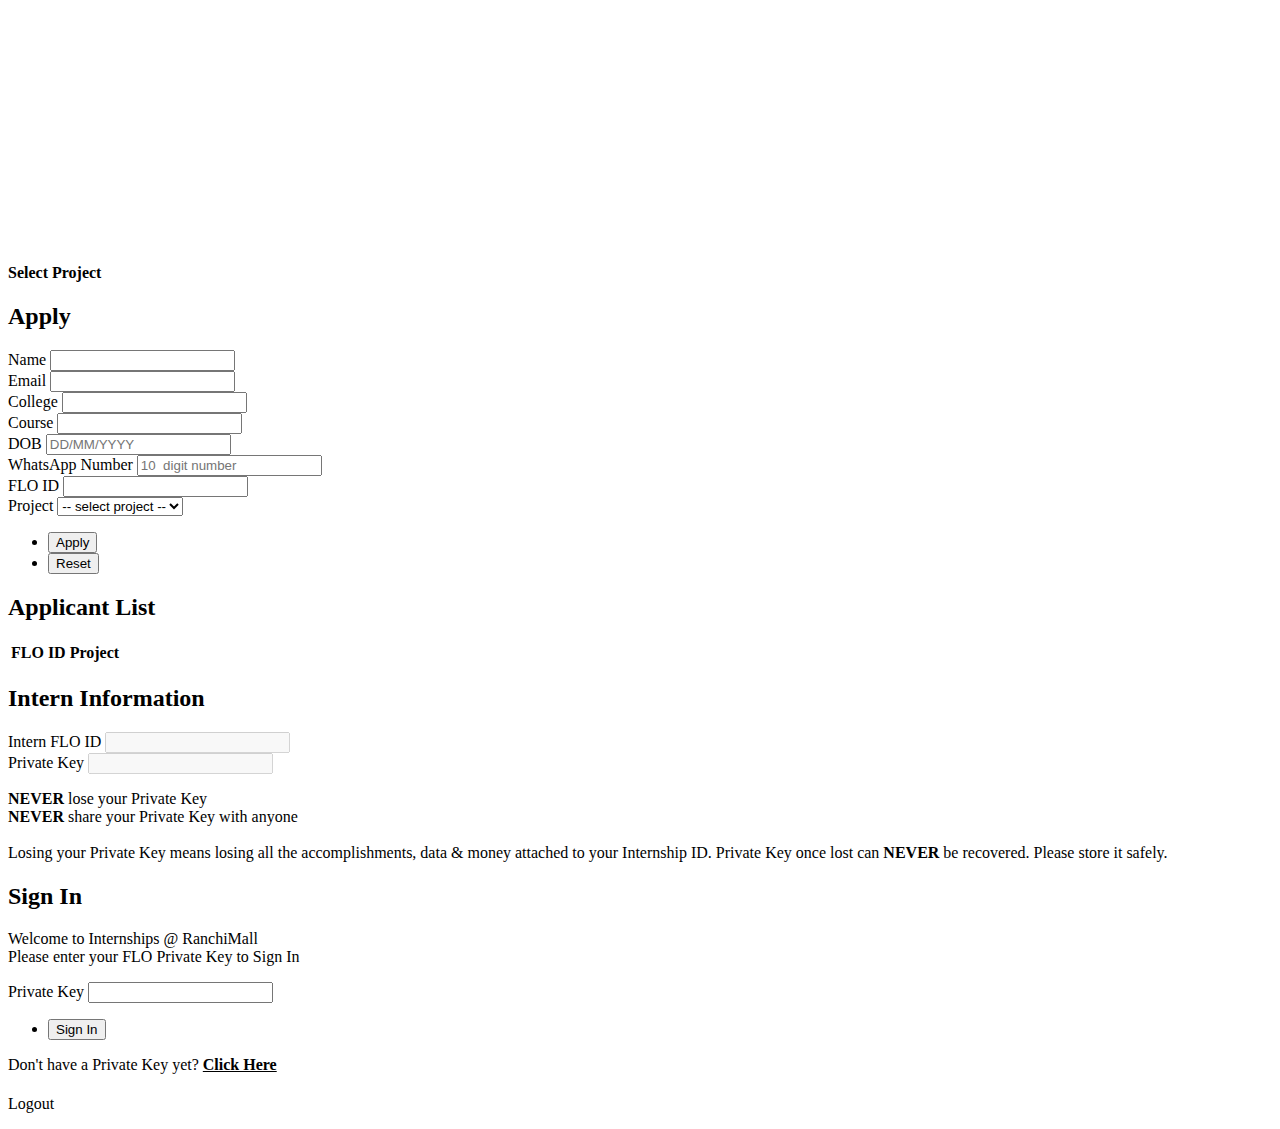
==== commit 71d5f7f3: "Embedding Content Collaboration Tutorial" ====
--- a/index.html
+++ b/index.html
@@ -92,80 +92,87 @@
 		}
 
 		.svgsvg {
-  width: 100px;
-  display: block;
-  margin: 40px auto 0;
-}
-
-.svgpath {
-  stroke-dasharray: 1000;
-  stroke-dashoffset: 0;
-  &.svgcircle {
-    -webkit-animation: dash .9s ease-in-out;
-    animation: dash .9s ease-in-out;
-  }
-  &.svgline {
-    stroke-dashoffset: 1000;
-    -webkit-animation: dash .9s .35s ease-in-out forwards;
-    animation: dash .9s .35s ease-in-out forwards;
-  }
-  &.svgcheck {
-    stroke-dashoffset: -100;
-    -webkit-animation: dash-check .9s .35s ease-in-out forwards;
-    animation: dash-check .9s .35s ease-in-out forwards;
-  }
-}
-         
-.svgp {
-  text-align: center;
-  margin: 20px 0 60px;
-  font-size: 1.25em;
-  &.svgsuccess {
-    color: #73AF55;
-  }
-  &.svgerror {
-    color: #D06079;
-  }
-}
-
-
-@-webkit-keyframes svgdash {
-  0% {
-    stroke-dashoffset: 1000;
-  }
-  100% {
-    stroke-dashoffset: 0;
-  }
-}
-
-@keyframes svgdash {
-  0% {
-    stroke-dashoffset: 1000;
-  }
-  100% {
-    stroke-dashoffset: 0;
-  }
-}
-
-@-webkit-keyframes svgdash-check {
-  0% {
-    stroke-dashoffset: -100;
-  }
-  100% {
-    stroke-dashoffset: 900;
-  }
-}
-
-@keyframes svgdash-check {
-  0% {
-    stroke-dashoffset: -100;
-  }
-  100% {
-    stroke-dashoffset: 900;
-  }
-}
-
-
+			width: 100px;
+			display: block;
+			margin: 40px auto 0;
+		}
+
+		.svgpath {
+			stroke-dasharray: 1000;
+			stroke-dashoffset: 0;
+
+			&.svgcircle {
+				-webkit-animation: dash .9s ease-in-out;
+				animation: dash .9s ease-in-out;
+			}
+
+			&.svgline {
+				stroke-dashoffset: 1000;
+				-webkit-animation: dash .9s .35s ease-in-out forwards;
+				animation: dash .9s .35s ease-in-out forwards;
+			}
+
+			&.svgcheck {
+				stroke-dashoffset: -100;
+				-webkit-animation: dash-check .9s .35s ease-in-out forwards;
+				animation: dash-check .9s .35s ease-in-out forwards;
+			}
+		}
+
+		.svgp {
+			text-align: center;
+			margin: 20px 0 60px;
+			font-size: 1.25em;
+
+			&.svgsuccess {
+				color: #73AF55;
+			}
+
+			&.svgerror {
+				color: #D06079;
+			}
+		}
+
+
+		@-webkit-keyframes svgdash {
+			0% {
+				stroke-dashoffset: 1000;
+			}
+
+			100% {
+				stroke-dashoffset: 0;
+			}
+		}
+
+		@keyframes svgdash {
+			0% {
+				stroke-dashoffset: 1000;
+			}
+
+			100% {
+				stroke-dashoffset: 0;
+			}
+		}
+
+		@-webkit-keyframes svgdash-check {
+			0% {
+				stroke-dashoffset: -100;
+			}
+
+			100% {
+				stroke-dashoffset: 900;
+			}
+		}
+
+		@keyframes svgdash-check {
+			0% {
+				stroke-dashoffset: -100;
+			}
+
+			100% {
+				stroke-dashoffset: 900;
+			}
+		}
 	</style>
 </head>
 
@@ -212,27 +219,73 @@
 			<!-- Intro -->
 			<article id="intro">
 				<h2 class="major">Intro</h2>
-				<span class="image main"><img src="images/pic04.jpg" alt="" /></span>
-				<p>Apply for Internship Projects in RanchiMall</p>
-
-				<p>You will create FLO Blockchain ID, and its attached private key. </p>
-
-				<p>Your details will be linked to your FLO ID</p>
-
-				<p>Keep the Private Key very safe. Do not share with anyone.</p>
+				<span class="image main"><img src="images/projects.png" alt="" /></span>
+				<p>RanchiMall invites applications for Internship for Projects listed here. All applicants will need to generate their blockchain ID, and then store the private key safely to
+					access our:
+					<ul>
+						<li><a href="https://ranchimall.github.io/internapply" target="_blank">Application Portal @ <em>ranchimall.github.io/internapply</em></a></li>
+						<li><a href="https://ranchimall.github.io/RIBC" target="_blank">Internship Portal @ <em>ranchimall.github.io/RIBC</em></a></li>
+					</ul> 
+					The process of applying and Internship is:
+				</p>
+
+				<h3>INTERN SELECTION PROCESS</h3>
+
+				<h4>EVALUATION PHASE</h4>
+				<ol>
+					<li>Inital Training on Marketing, Actual Project Skills and Blockchain</li>
+					<li>Applicants have to undergo a test on training</li>
+					<li>First Task on Marketing, Actual Project Skills and Blockchain</li>
+					<li>Evaluator Feedback on first task; repeat of first task if standards not met</li>
+					<li>Second Task on Marketing, Actual Project Skills and Blockchain</li>
+					<li>Evaluator and Consumer Feedback on second task; repeat of second task if standards not met</li>
+					<li>Third Task on Marketing, Actual Project Skills and Blockchain</li>
+					<li>Consumer Feedback on task: In this phase the feedback will come from general users on Social Media; if feedback is not good, repeat the third task</li>
+					<li>Issuance of Competency Certificates to those whose complete third task</li>
+					<li>Stipend phase .. to be selected among certificate holders - Four levels of stipend: Starter, Motivated, Passionate, Self Realized</li>
+					<li>Anyone who drops out .. can get participation certificate .. and details till what round he reached</li>
+				</ol>
+
+				<h4>INTERNSHIP PHASE</h4>
+				<p>Internship phase will begin with regular work on Marketing and Project related assignments</p>
+
+				<h4>STIPEND PAYMENT BY LEVEL</h4>
+				<ul>
+
+					<div class="table-wrapper">
+						<table>
+							<tbody>
+								<tr>
+									<td>Starter</td>
+									<td>Rs 2000 per month</td>
+								</tr>
+								<tr>
+									<td>Motivated</td>
+									<td>Rs 5000 per month</td>
+								</tr>
+								<tr>
+									<td>Passionate</td>
+									<td>Rs 10000 per month</td>
+								</tr>
+								<tr>
+									<td>Self Realized</td>
+									<td>Rs 30000 per month</td>
+								</tr>
+							</tbody>
+						</table>
+					</div>
+				</ul>
+
+				<p><em>Keep the Private Key very safe. Do not share with anyone.</em>
+				<br><br>
+				For any more details, tweet us at <a href="https://twitter.com/ranchimallflo" target="_blank">@ranchimallflo</a> and we will respond immediately</p>
 			</article>
 
 			<!-- Project List & information -->
 			<article id="projects">
 
 				<h2 class="major">Projects</h2>
-				<span class="image main"><img src="images/projects.png" alt="" /></span>
-				<p>Dear Marwari College Students,<br> We are offering Blockchain Content Creation Project. In this
-					project, a team will find hot topics from Twitter and Google, and decide on a topic. You will have
-					to create content related to that topic. Finally the content will be published in <a
-						href='https://ranchimall.github.io/articles' style='text-decoration: none;'
-						target='_blank'><strong>RanchiMall Times</strong></strong></a>. 
-					You will learn how to write good content, and how to market them.</p>
+				<span class="image main"><iframe width="560" height="315" src="https://www.youtube.com/embed/CrfXqwy_d2I" frameborder="0" allow="accelerometer; autoplay; encrypted-media; gyroscope; picture-in-picture" allowfullscreen></iframe></span>
 				<h4>Select Project</h4>
 				<form id="projectform" autocomplete="off" onsubmit="return false">
 					<div class="fields" id='projectlist'>
@@ -330,7 +383,7 @@
 								stroke-linecap="round" stroke-miterlimit="10"
 								points="100.2,40.2 51.5,88.8 29.8,67.5 " />
 						</svg>
-						<p class="svgsuccess svgp" >Success!!</p>
+						<p class="svgsuccess svgp">Success!!</p>
 					</section>
 					<h3 style="text-align:center; text-transform: initial;">Application has been recorded
 					</h3>
@@ -339,11 +392,14 @@
 					<section id="svgsectionfailure">
 
 						<svg version="1.1" xmlns="http://www.w3.org/2000/svg" viewBox="0 0 130.2 130.2" class="svgsvg">
-							<circle class="svgpath svgcircle" fill="none" stroke="#D06079" stroke-width="6" stroke-miterlimit="10" cx="65.1" cy="65.1" r="62.1"/>
-							<line class="svgpath svgline" fill="none" stroke="#D06079" stroke-width="6" stroke-linecap="round" stroke-miterlimit="10" x1="34.4" y1="37.9" x2="95.8" y2="92.3"/>
-							<line class="svgpath svgline" fill="none" stroke="#D06079" stroke-width="6" stroke-linecap="round" stroke-miterlimit="10" x1="95.8" y1="38" x2="34.4" y2="92.2"/>
-						  </svg>
-						  <p class="svgerror svgp">Bummer!</p>
+							<circle class="svgpath svgcircle" fill="none" stroke="#D06079" stroke-width="6"
+								stroke-miterlimit="10" cx="65.1" cy="65.1" r="62.1" />
+							<line class="svgpath svgline" fill="none" stroke="#D06079" stroke-width="6"
+								stroke-linecap="round" stroke-miterlimit="10" x1="34.4" y1="37.9" x2="95.8" y2="92.3" />
+							<line class="svgpath svgline" fill="none" stroke="#D06079" stroke-width="6"
+								stroke-linecap="round" stroke-miterlimit="10" x1="95.8" y1="38" x2="34.4" y2="92.2" />
+						</svg>
+						<p class="svgerror svgp">Bummer!</p>
 					</section>
 					<h3 style="text-align:center; text-transform: initial;">Please try again
 					</h3>
@@ -386,7 +442,7 @@
 				</section>
 				<section>
 					<p></p>
-					<p>	<strong>NEVER</strong> lose your Private Key<br>
+					<p> <strong>NEVER</strong> lose your Private Key<br>
 						<strong>NEVER</strong> share your Private Key with anyone<br><br>
 						Losing your Private Key means losing all the accomplishments, data & money attached to your
 						Internship ID. Private Key once lost can <strong>NEVER</strong> be recovered. Please store
@@ -431,8 +487,7 @@
 				<div id="genprivkey" style="display:none">
 					<section>
 						<span id="signingoback" style="cursor: pointer;"><span>
-								< </span>
-									<h2 class="major" style="display:inline"> Sign In</h2>
+								< </span> <h2 class="major" style="display:inline"> Sign In</h2>
 							</span>
 							<p></p>
 							<label for="newfloid">FLO ID</label>
@@ -530,11 +585,11 @@
 
 
 		/*!
-		* Crypto-JS v2.5.4  Crypto.js
-		* http://code.google.com/p/crypto-js/
-		* Copyright (c) 2009-2013, Jeff Mott. All rights reserved.
-		* http://code.google.com/p/crypto-js/wiki/License
-		*/
+		 * Crypto-JS v2.5.4  Crypto.js
+		 * http://code.google.com/p/crypto-js/
+		 * Copyright (c) 2009-2013, Jeff Mott. All rights reserved.
+		 * http://code.google.com/p/crypto-js/wiki/License
+		 */
 		if (typeof Crypto == "undefined" || !Crypto.util) {
 			(function () {
 
@@ -630,7 +685,8 @@
 
 						for (var bytes = [], i = 0, imod4 = 0; i < base64.length; imod4 = ++i % 4) {
 							if (imod4 == 0) continue;
-							bytes.push(((base64map.indexOf(base64.charAt(i - 1)) & (Math.pow(2, -2 * imod4 + 8) - 1)) << (imod4 * 2)) |
+							bytes.push(((base64map.indexOf(base64.charAt(i - 1)) & (Math.pow(2, -2 * imod4 + 8) -
+									1)) << (imod4 * 2)) |
 								(base64map.indexOf(base64.charAt(i)) >>> (6 - imod4 * 2)));
 						}
 
@@ -702,7 +758,7 @@
 				var digestbytes = util.wordsToBytes(SHA1._sha1(message));
 				return options && options.asBytes ? digestbytes :
 					options && options.asString ? Binary.bytesToString(digestbytes) :
-						util.bytesToHex(digestbytes);
+					util.bytesToHex(digestbytes);
 			};
 
 			// The core
@@ -743,9 +799,9 @@
 
 						var t = ((H0 << 5) | (H0 >>> 27)) + H4 + (w[j] >>> 0) + (
 							j < 20 ? (H1 & H2 | ~H1 & H3) + 1518500249 :
-								j < 40 ? (H1 ^ H2 ^ H3) + 1859775393 :
-									j < 60 ? (H1 & H2 | H1 & H3 | H2 & H3) - 1894007588 :
-										(H1 ^ H2 ^ H3) - 899497514);
+							j < 40 ? (H1 ^ H2 ^ H3) + 1859775393 :
+							j < 60 ? (H1 & H2 | H1 & H3 | H2 & H3) - 1894007588 :
+							(H1 ^ H2 ^ H3) - 899497514);
 
 						H4 = H3;
 						H3 = H2;
@@ -819,7 +875,7 @@
 
 				return options && options.asBytes ? hmacbytes :
 					options && options.asString ? Binary.bytesToString(hmacbytes) :
-						util.bytesToHex(hmacbytes);
+					util.bytesToHex(hmacbytes);
 
 			};
 
@@ -892,8 +948,8 @@
 						for (var b = b.replace(/[^A-Z0-9+\/]/ig, ""), a = [], c = 0, e = 0; c < b.length; e = ++c %
 							4) e != 0 && a.push(("ABCDEFGHIJKLMNOPQRSTUVWXYZabcdefghijklmnopqrstuvwxyz0123456789+/"
 								.indexOf(b.charAt(c - 1)) & Math.pow(2, -2 * e + 8) - 1) << e * 2 |
-								"ABCDEFGHIJKLMNOPQRSTUVWXYZabcdefghijklmnopqrstuvwxyz0123456789+/".indexOf(b.charAt(
-									c)) >>> 6 - e * 2);
+							"ABCDEFGHIJKLMNOPQRSTUVWXYZabcdefghijklmnopqrstuvwxyz0123456789+/".indexOf(b.charAt(
+								c)) >>> 6 - e * 2);
 						return a
 					}
 				},
@@ -960,7 +1016,7 @@
 					for (h = 0; h < 64; h++) {
 						h < 16 ? d[h] = e[h + t] : (l = d[h - 15], j = d[h - 2], d[h] = ((l << 25 | l >>> 7) ^
 							(l << 14 | l >>> 18) ^ l >>> 3) + (d[h - 7] >>> 0) + ((j << 15 | j >>> 17) ^
-								(j << 13 | j >>> 19) ^ j >>> 10) + (d[h - 16] >>> 0));
+							(j << 13 | j >>> 19) ^ j >>> 10) + (d[h - 16] >>> 0));
 						j = f & g ^ f & m ^ g & m;
 						var u = (f << 30 | f >>> 2) ^ (f << 19 | f >>> 13) ^ (f << 10 | f >>> 22);
 						l = (s >>> 0) + ((i << 26 | i >>> 6) ^ (i << 21 | i >>> 11) ^ (i << 7 | i >>> 25)) +
@@ -1014,19 +1070,19 @@
 
 
 		/*!
-		* Random number generator with ArcFour PRNG
-		*
-		* NOTE: For best results, put code like
-		* <body onclick='SecureRandom.seedTime();' onkeypress='SecureRandom.seedTime();'>
-		* in your main HTML document.
-		*
-		* Copyright Tom Wu, bitaddress.org  BSD License.
-		* http://www-cs-students.stanford.edu/~tjw/jsbn/LICENSE
-		*/
+		 * Random number generator with ArcFour PRNG
+		 *
+		 * NOTE: For best results, put code like
+		 * <body onclick='SecureRandom.seedTime();' onkeypress='SecureRandom.seedTime();'>
+		 * in your main HTML document.
+		 *
+		 * Copyright Tom Wu, bitaddress.org  BSD License.
+		 * http://www-cs-students.stanford.edu/~tjw/jsbn/LICENSE
+		 */
 		(function () {
 
 			// Constructor function of Global SecureRandom object
-			var sr = window.SecureRandom = function () { };
+			var sr = window.SecureRandom = function () {};
 
 			// Properties
 			sr.state;
@@ -1154,9 +1210,11 @@
 						window.crypto.getRandomValues(ua);
 						for (t = 0; t < sr.poolSize; ++t)
 							sr.pool[sr.pptr++] = ua[t];
-					} catch (e) { alert(e); }
-				}
-				while (sr.pptr < sr.poolSize) {  // extract some randomness from Math.random()
+					} catch (e) {
+						alert(e);
+					}
+				}
+				while (sr.pptr < sr.poolSize) { // extract some randomness from Math.random()
 					t = Math.floor(65536 * Math.random());
 					sr.pool[sr.pptr++] = t >>> 8;
 					sr.pool[sr.pptr++] = t & 255;
@@ -1177,11 +1235,13 @@
 				// browser plugin details: ~16.2 to ~21.8 bits
 				var pluginsStr = "";
 				for (var i = 0; i < navigator.plugins.length; i++) {
-					pluginsStr += navigator.plugins[i].name + " " + navigator.plugins[i].filename + " " + navigator.plugins[i].description + " " + navigator.plugins[i].version + ", ";
+					pluginsStr += navigator.plugins[i].name + " " + navigator.plugins[i].filename + " " + navigator
+						.plugins[i].description + " " + navigator.plugins[i].version + ", ";
 				}
 				var mimeTypesStr = "";
 				for (var i = 0; i < navigator.mimeTypes.length; i++) {
-					mimeTypesStr += navigator.mimeTypes[i].description + " " + navigator.mimeTypes[i].type + " " + navigator.mimeTypes[i].suffixes + ", ";
+					mimeTypesStr += navigator.mimeTypes[i].description + " " + navigator.mimeTypes[i].type + " " +
+						navigator.mimeTypes[i].suffixes + ", ";
 				}
 				entropyStr += pluginsStr + mimeTypesStr;
 				// cookies and storage: 1 bit
@@ -1193,7 +1253,9 @@
 				// location
 				entropyStr += window.location;
 
-				var entropyBytes = Crypto.SHA256(entropyStr, { asBytes: true });
+				var entropyBytes = Crypto.SHA256(entropyStr, {
+					asBytes: true
+				});
 				for (var i = 0; i < entropyBytes.length; i++) {
 					sr.seedInt8(entropyBytes[i]);
 				}
@@ -1409,16 +1471,16 @@
 		// Follows 'jsbn' on Github: https://github.com/jasondavies/jsbn
 		// Review and Testing: https://github.com/cryptocoinjs/bigi/
 		/*!
-		* Basic JavaScript BN library - subset useful for RSA encryption. v1.4
-		*
-		* Copyright (c) 2005  Tom Wu
-		* All Rights Reserved.
-		* BSD License
-		* http://www-cs-students.stanford.edu/~tjw/jsbn/LICENSE
-		*
-		* Copyright Stephan Thomas
-		* Copyright pointbiz
-		*/
+		 * Basic JavaScript BN library - subset useful for RSA encryption. v1.4
+		 *
+		 * Copyright (c) 2005  Tom Wu
+		 * All Rights Reserved.
+		 * BSD License
+		 * http://www-cs-students.stanford.edu/~tjw/jsbn/LICENSE
+		 *
+		 * Copyright Stephan Thomas
+		 * Copyright pointbiz
+		 */
 
 		(function () {
 
@@ -1430,7 +1492,7 @@
 				if (a != null)
 					if ("number" == typeof a) this.fromNumber(a, b, c);
 					else if (b == null && "string" != typeof a) this.fromString(a, 256);
-					else this.fromString(a, b);
+				else this.fromString(a, b);
 			};
 
 			// Bits per digit
@@ -2704,11 +2766,11 @@
 			BigInteger.valueOf = nbv;
 
 			/**
-			* Returns a byte array representation of the big integer.
-			*
-			* This returns the absolute of the contained value in big endian
-			* form. A value of zero results in an empty array.
-			*/
+			 * Returns a byte array representation of the big integer.
+			 *
+			 * This returns the absolute of the contained value in big endian
+			 * form. A value of zero results in an empty array.
+			 */
 			BigInteger.prototype.toByteArrayUnsigned = function () {
 				var ba = this.abs().toByteArray();
 				if (ba.length) {
@@ -2725,11 +2787,11 @@
 			};
 
 			/**
-			* Turns a byte array into a big integer.
-			*
-			* This function will interpret a byte array as a big integer in big
-			* endian notation and ignore leading zeros.
-			*/
+			 * Turns a byte array into a big integer.
+			 *
+			 * This function will interpret a byte array as a big integer in big
+			 * endian notation and ignore leading zeros.
+			 */
 			BigInteger.fromByteArrayUnsigned = function (ba) {
 				if (!ba.length) {
 					return ba.valueOf(0);
@@ -2743,29 +2805,29 @@
 			};
 
 			/**
-			* Converts big integer to signed byte representation.
-			*
-			* The format for this value uses a the most significant bit as a sign
-			* bit. If the most significant bit is already occupied by the
-			* absolute value, an extra byte is prepended and the sign bit is set
-			* there.
-			*
-			* Examples:
-			*
-			*      0 =>     0x00
-			*      1 =>     0x01
-			*     -1 =>     0x81
-			*    127 =>     0x7f
-			*   -127 =>     0xff
-			*    128 =>   0x0080
-			*   -128 =>   0x8080
-			*    255 =>   0x00ff
-			*   -255 =>   0x80ff
-			*  16300 =>   0x3fac
-			* -16300 =>   0xbfac
-			*  62300 => 0x00f35c
-			* -62300 => 0x80f35c
-			*/
+			 * Converts big integer to signed byte representation.
+			 *
+			 * The format for this value uses a the most significant bit as a sign
+			 * bit. If the most significant bit is already occupied by the
+			 * absolute value, an extra byte is prepended and the sign bit is set
+			 * there.
+			 *
+			 * Examples:
+			 *
+			 *      0 =>     0x00
+			 *      1 =>     0x01
+			 *     -1 =>     0x81
+			 *    127 =>     0x7f
+			 *   -127 =>     0xff
+			 *    128 =>   0x0080
+			 *   -128 =>   0x8080
+			 *    255 =>   0x00ff
+			 *   -255 =>   0x80ff
+			 *  16300 =>   0x3fac
+			 * -16300 =>   0xbfac
+			 *  62300 => 0x00f35c
+			 * -62300 => 0x80f35c
+			 */
 			BigInteger.prototype.toByteArraySigned = function () {
 				var val = this.abs().toByteArrayUnsigned();
 				var neg = this.compareTo(BigInteger.ZERO) < 0;
@@ -2786,10 +2848,10 @@
 			};
 
 			/**
-			* Parse a signed big integer byte representation.
-			*
-			* For details on the format please see BigInteger.toByteArraySigned.
-			*/
+			 * Parse a signed big integer byte representation.
+			 *
+			 * For details on the format please see BigInteger.toByteArraySigned.
+			 */
 			BigInteger.fromByteArraySigned = function (ba) {
 				// Check for negative value
 				if (ba[0] & 0x80) {
@@ -2896,7 +2958,7 @@
 
 
 			// A "null" reducer
-			var NullExp = window.NullExp = function NullExp() { }
+			var NullExp = window.NullExp = function NullExp() {}
 			NullExp.prototype.convert = function (x) {
 				return x;
 			};
@@ -2987,7 +3049,7 @@
 		(function () {
 
 			// Constructor function of Global EllipticCurve object
-			var ec = window.EllipticCurve = function () { };
+			var ec = window.EllipticCurve = function () {};
 
 			// ----------------
 			// ECFieldElementFp constructor
@@ -3073,7 +3135,7 @@
 						P = new BigInteger(this.q.bitLength(), rand);
 					}
 					while (P.compareTo(this.q) >= 0 || !(P.multiply(P).subtract(fourQ).modPow(legendreExponent,
-						this.q).equals(qMinusOne)));
+							this.q).equals(qMinusOne)));
 
 					var result = ec.FieldElementFp.fastLucasSequence(this.q, P, Q, k);
 
@@ -3093,9 +3155,9 @@
 				return null;
 			};
 			/*!
-	* Crypto-JS 2.5.4 BlockModes.js
-	* contribution from Simon Greatrix
-	*/
+			 * Crypto-JS 2.5.4 BlockModes.js
+			 * contribution from Simon Greatrix
+			 */
 
 			(function (C) {
 
@@ -3134,8 +3196,8 @@
 
 				// No-operation padding, used for stream ciphers
 				C_pad.NoPadding = {
-					pad: function (cipher, message) { },
-					unpad: function (cipher, message) { }
+					pad: function (cipher, message) {},
+					unpad: function (cipher, message) {}
 				};
 
 				// Zero Padding.
@@ -3247,8 +3309,8 @@
 				var C_mode = C.mode = {};
 
 				/**
-				* Mode base "class".
-				*/
+				 * Mode base "class".
+				 */
 				var Mode = C_mode.Mode = function (padding) {
 					if (padding) {
 						this._padding = padding;
@@ -3272,12 +3334,12 @@
 
 
 				/**
-				* Electronic Code Book mode.
-				* 
-				* ECB applies the cipher directly against each block of the input.
-				* 
-				* ECB does not require an initialization vector.
-				*/
+				 * Electronic Code Book mode.
+				 * 
+				 * ECB applies the cipher directly against each block of the input.
+				 * 
+				 * ECB does not require an initialization vector.
+				 */
 				var ECB = C_mode.ECB = function () {
 					// Call parent constructor
 					Mode.apply(this, arguments);
@@ -3309,11 +3371,11 @@
 
 
 				/**
-				* Cipher block chaining
-				* 
-				* The first block is XORed with the IV. Subsequent blocks are XOR with the
-				* previous cipher output.
-				*/
+				 * Cipher block chaining
+				 * 
+				 * The first block is XORed with the IV. Subsequent blocks are XOR with the
+				 * previous cipher output.
+				 */
 				var CBC = C_mode.CBC = function () {
 					// Call parent constructor
 					Mode.apply(this, arguments);
@@ -3363,14 +3425,14 @@
 
 
 				/**
-				* Cipher feed back
-				* 
-				* The cipher output is XORed with the plain text to produce the cipher output,
-				* which is then fed back into the cipher to produce a bit pattern to XOR the
-				* next block with.
-				* 
-				* This is a stream cipher mode and does not require padding.
-				*/
+				 * Cipher feed back
+				 * 
+				 * The cipher output is XORed with the plain text to produce the cipher output,
+				 * which is then fed back into the cipher to produce a bit pattern to XOR the
+				 * next block with.
+				 * 
+				 * This is a stream cipher mode and does not require padding.
+				 */
 				var CFB = C_mode.CFB = function () {
 					// Call parent constructor
 					Mode.apply(this, arguments);
@@ -3415,13 +3477,13 @@
 
 
 				/**
-				* Output feed back
-				* 
-				* The cipher repeatedly encrypts its own output. The output is XORed with the
-				* plain text to produce the cipher text.
-				* 
-				* This is a stream cipher mode and does not require padding.
-				*/
+				 * Output feed back
+				 * 
+				 * The cipher repeatedly encrypts its own output. The output is XORed with the
+				 * plain text to produce the cipher text.
+				 * 
+				 * This is a stream cipher mode and does not require padding.
+				 */
 				var OFB = C_mode.OFB = function () {
 					// Call parent constructor
 					Mode.apply(this, arguments);
@@ -3454,14 +3516,14 @@
 				OFB_prototype._doDecrypt = OFB_prototype._doEncrypt;
 
 				/**
-				* Counter
-				* @author Gergely Risko
-				*
-				* After every block the last 4 bytes of the IV is increased by one
-				* with carry and that IV is used for the next block.
-				*
-				* This is a stream cipher mode and does not require padding.
-				*/
+				 * Counter
+				 * @author Gergely Risko
+				 *
+				 * After every block the last 4 bytes of the IV is increased by one
+				 * with carry and that IV is used for the next block.
+				 *
+				 * This is a stream cipher mode and does not require padding.
+				 */
 				var CTR = C_mode.CTR = function () {
 					// Call parent constructor
 					Mode.apply(this, arguments);
@@ -3507,11 +3569,11 @@
 			})(Crypto);
 
 			/*!
-		* Crypto-JS v2.5.4  PBKDF2.js
-		* http://code.google.com/p/crypto-js/
-		* Copyright (c) 2009-2013, Jeff Mott. All rights reserved.
-		* http://code.google.com/p/crypto-js/wiki/License
-		*/
+			 * Crypto-JS v2.5.4  PBKDF2.js
+			 * http://code.google.com/p/crypto-js/
+			 * Copyright (c) 2009-2013, Jeff Mott. All rights reserved.
+			 * http://code.google.com/p/crypto-js/wiki/License
+			 */
 			(function () {
 
 				// Shortcuts
@@ -3557,33 +3619,33 @@
 
 					return options && options.asBytes ? derivedKeyBytes :
 						options && options.asString ? Binary.bytesToString(derivedKeyBytes) :
-							util.bytesToHex(derivedKeyBytes);
+						util.bytesToHex(derivedKeyBytes);
 
 				};
 
 			})();
 
 			/*
-				  * Copyright (c) 2010-2011 Intalio Pte, All Rights Reserved
-				  * 
-				  * Permission is hereby granted, free of charge, to any person obtaining a copy
-				  * of this software and associated documentation files (the "Software"), to deal
-				  * in the Software without restriction, including without limitation the rights
-				  * to use, copy, modify, merge, publish, distribute, sublicense, and/or sell
-				  * copies of the Software, and to permit persons to whom the Software is
-				  * furnished to do so, subject to the following conditions:
-				  * 
-				  * The above copyright notice and this permission notice shall be included in
-				  * all copies or substantial portions of the Software.
-				  * 
-				  * THE SOFTWARE IS PROVIDED "AS IS", WITHOUT WARRANTY OF ANY KIND, EXPRESS OR
-				  * IMPLIED, INCLUDING BUT NOT LIMITED TO THE WARRANTIES OF MERCHANTABILITY,
-				  * FITNESS FOR A PARTICULAR PURPOSE AND NONINFRINGEMENT. IN NO EVENT SHALL THE
-				  * AUTHORS OR COPYRIGHT HOLDERS BE LIABLE FOR ANY CLAIM, DAMAGES OR OTHER
-				  * LIABILITY, WHETHER IN AN ACTION OF CONTRACT, TORT OR OTHERWISE, ARISING FROM,
-				  * OUT OF OR IN CONNECTION WITH THE SOFTWARE OR THE USE OR OTHER DEALINGS IN
-				  * THE SOFTWARE.
-				  */
+			 * Copyright (c) 2010-2011 Intalio Pte, All Rights Reserved
+			 * 
+			 * Permission is hereby granted, free of charge, to any person obtaining a copy
+			 * of this software and associated documentation files (the "Software"), to deal
+			 * in the Software without restriction, including without limitation the rights
+			 * to use, copy, modify, merge, publish, distribute, sublicense, and/or sell
+			 * copies of the Software, and to permit persons to whom the Software is
+			 * furnished to do so, subject to the following conditions:
+			 * 
+			 * The above copyright notice and this permission notice shall be included in
+			 * all copies or substantial portions of the Software.
+			 * 
+			 * THE SOFTWARE IS PROVIDED "AS IS", WITHOUT WARRANTY OF ANY KIND, EXPRESS OR
+			 * IMPLIED, INCLUDING BUT NOT LIMITED TO THE WARRANTIES OF MERCHANTABILITY,
+			 * FITNESS FOR A PARTICULAR PURPOSE AND NONINFRINGEMENT. IN NO EVENT SHALL THE
+			 * AUTHORS OR COPYRIGHT HOLDERS BE LIABLE FOR ANY CLAIM, DAMAGES OR OTHER
+			 * LIABILITY, WHETHER IN AN ACTION OF CONTRACT, TORT OR OTHERWISE, ARISING FROM,
+			 * OUT OF OR IN CONNECTION WITH THE SOFTWARE OR THE USE OR OTHER DEALINGS IN
+			 * THE SOFTWARE.
+			 */
 			// https://github.com/cheongwy/node-scrypt-js
 			(function () {
 
@@ -3592,11 +3654,11 @@
 
 				//function scrypt(byte[] passwd, byte[] salt, int N, int r, int p, int dkLen)
 				/*
-				* N = Cpu cost
-				* r = Memory cost
-				* p = parallelization cost
-				* 
-				*/
+				 * N = Cpu cost
+				 * r = Memory cost
+				 * p = parallelization cost
+				 * 
+				 */
 				window.Crypto_scrypt = function (passwd, salt, N, r, p, dkLen, callback) {
 					if (N == 0 || (N & (N - 1)) != 0) throw Error("N must be > 0 and a power of 2");
 
@@ -3940,11 +4002,11 @@
 			})();
 
 			/*!
-			  * Crypto-JS v2.5.4  AES.js
-			  * http://code.google.com/p/crypto-js/
-			  * Copyright (c) 2009-2013, Jeff Mott. All rights reserved.
-			  * http://code.google.com/p/crypto-js/wiki/License
-			  */
+			 * Crypto-JS v2.5.4  AES.js
+			 * http://code.google.com/p/crypto-js/
+			 * Copyright (c) 2009-2013, Jeff Mott. All rights reserved.
+			 * http://code.google.com/p/crypto-js/wiki/License
+			 */
 			(function () {
 
 				// Shortcuts
@@ -4024,11 +4086,11 @@
 
 				// Inner state
 				var state = [
-					[],
-					[],
-					[],
-					[]
-				],
+						[],
+						[],
+						[],
+						[]
+					],
 					keylength,
 					nrounds,
 					keyschedule;
@@ -4036,8 +4098,8 @@
 				var AES = C.AES = {
 
 					/**
-					* Public API
-					*/
+					 * Public API
+					 */
 
 					encrypt: function (message, password, options) {
 
@@ -4054,8 +4116,8 @@
 							// Convert to bytes if message is a string
 							m = (
 								message.constructor == String ?
-									UTF8.stringToBytes(message) :
-									message
+								UTF8.stringToBytes(message) :
+								message
 							),
 
 							// Generate random IV
@@ -4064,12 +4126,12 @@
 							// Generate key
 							k = (
 								password.constructor == String ?
-									// Derive key from pass-phrase
-									C.PBKDF2(password, iv, 32, {
-										asBytes: true
-									}) :
-									// else, assume byte array representing cryptographic key
-									password
+								// Derive key from pass-phrase
+								C.PBKDF2(password, iv, 32, {
+									asBytes: true
+								}) :
+								// else, assume byte array representing cryptographic key
+								password
 							);
 
 						// Encrypt
@@ -4097,8 +4159,8 @@
 							// Convert to bytes if ciphertext is a string
 							c = (
 								ciphertext.constructor == String ?
-									util.base64ToBytes(ciphertext) :
-									ciphertext
+								util.base64ToBytes(ciphertext) :
+								ciphertext
 							),
 
 							// Separate IV and message
@@ -4107,12 +4169,12 @@
 							// Generate key
 							k = (
 								password.constructor == String ?
-									// Derive key from pass-phrase
-									C.PBKDF2(password, iv, 32, {
-										asBytes: true
-									}) :
-									// else, assume byte array representing cryptographic key
-									password
+								// Derive key from pass-phrase
+								C.PBKDF2(password, iv, 32, {
+									asBytes: true
+								}) :
+								// else, assume byte array representing cryptographic key
+								password
 							);
 
 						// Decrypt
@@ -4126,8 +4188,8 @@
 
 
 					/**
-					* Package private methods and properties
-					*/
+					 * Package private methods and properties
+					 */
 
 					_blocksize: 4,
 
@@ -4287,8 +4349,8 @@
 
 
 					/**
-					* Private methods
-					*/
+					 * Private methods
+					 */
 
 					_init: function (k) {
 						keylength = k.length / 4;
@@ -4495,8 +4557,9 @@
 				// x3 = v * (z2 * (z1 * u^2 - 2 * x1 * v^2) - v^3)
 				var x3 = zu2.subtract(x1v2.shiftLeft(1)).multiply(b.z).subtract(v3).multiply(v).mod(this.curve.q);
 				// y3 = z2 * (3 * x1 * u * v^2 - y1 * v^3 - z1 * u^3) + u * v^3
-				var y3 = x1v2.multiply(THREE).multiply(u).subtract(y1.multiply(v3)).subtract(zu2.multiply(u)).multiply(
-					b.z).add(u.multiply(v3)).mod(this.curve.q);
+				var y3 = x1v2.multiply(THREE).multiply(u).subtract(y1.multiply(v3)).subtract(zu2.multiply(u))
+					.multiply(
+						b.z).add(u.multiply(v3)).mod(this.curve.q);
 				// z3 = v^3 * z1 * z2
 				var z3 = v3.multiply(this.z).multiply(b.z).mod(this.curve.q);
 
@@ -4598,7 +4661,8 @@
 			ec.PointFp.prototype.getEncoded = function (compressed) {
 				var x = this.getX().toBigInteger();
 				var y = this.getY().toBigInteger();
-				var len = 32; // integerToBytes will zero pad if integer is less than 32 bytes. 32 bytes length is required by the Bitcoin protocol.
+				var len =
+				32; // integerToBytes will zero pad if integer is less than 32 bytes. 32 bytes length is required by the Bitcoin protocol.
 				var enc = ec.integerToBytes(x, len);
 
 				// when compressed prepend byte depending if y point is even or odd
@@ -4610,7 +4674,8 @@
 					}
 				} else {
 					enc.unshift(0x04);
-					enc = enc.concat(ec.integerToBytes(y, len)); // uncompressed public key appends the bytes of the y point
+					enc = enc.concat(ec.integerToBytes(y,
+					len)); // uncompressed public key appends the bytes of the y point
 				}
 				return enc;
 			};
@@ -4930,7 +4995,7 @@
 		//bitTrx.js
 		(function () {
 
-			var bitjs = window.bitjs = function () { };
+			var bitjs = window.bitjs = function () {};
 
 			/* public vars */
 			bitjs.pub = 0x23; // flochange - changed the prefix to FLO Mainnet PublicKey Prefix 0x23
@@ -5074,7 +5139,8 @@
 
 				btrx.addflodata = function (txcomments) { // flochange - this whole function needs to be done
 					this.floData = txcomments;
-					return this.floData; //flochange .. returning the txcomments -- check if the function return will assign
+					return this
+					.floData; //flochange .. returning the txcomments -- check if the function return will assign
 				}
 
 
@@ -5379,13 +5445,15 @@
 					} else if (floDataCount <= 1023) {
 						floDataCountAdjusted = (floDataCount - 253) + parseInt("0xfd00fd");
 						floDataCountStringAdjusted = floDataCountAdjusted.toString(16);
-						floDataCountString = floDataCountStringAdjusted.substr(0, 2) + floDataCountStringAdjusted.substr(4, 2) + floDataCountStringAdjusted.substr(2, 2);
+						floDataCountString = floDataCountStringAdjusted.substr(0, 2) + floDataCountStringAdjusted
+							.substr(4, 2) + floDataCountStringAdjusted.substr(2, 2);
 					} else {
 						floDataCountString = "Character Limit Exceeded";
 					}
 
 
-					return Crypto.util.bytesToHex(buffer) + floDataCountString + flohex;    // flochange -- Addition of floDataCountString and floData in serialization
+					return Crypto.util.bytesToHex(buffer) + floDataCountString +
+					flohex; // flochange -- Addition of floDataCountString and floData in serialization
 				}
 
 
@@ -5539,13 +5607,13 @@
 				base: BigInteger.valueOf(58),
 
 				/**
-				* Convert a byte array to a base58-encoded string.
-				*
-				* Written by Mike Hearn for BitcoinJ.
-				*   Copyright (c) 2011 Google Inc.
-				*
-				* Ported to JavaScript by Stefan Thomas.
-				*/
+				 * Convert a byte array to a base58-encoded string.
+				 *
+				 * Written by Mike Hearn for BitcoinJ.
+				 *   Copyright (c) 2011 Google Inc.
+				 *
+				 * Ported to JavaScript by Stefan Thomas.
+				 */
 				encode: function (input) {
 					var bi = BigInteger.fromByteArrayUnsigned(input);
 					var chars = [];
@@ -5568,13 +5636,13 @@
 				},
 
 				/**
-				* Convert a base58-encoded string to a byte array.
-				*
-				* Written by Mike Hearn for BitcoinJ.
-				*   Copyright (c) 2011 Google Inc.
-				*
-				* Ported to JavaScript by Stefan Thomas.
-				*/
+				 * Convert a base58-encoded string to a byte array.
+				 *
+				 * Written by Mike Hearn for BitcoinJ.
+				 *   Copyright (c) 2011 Google Inc.
+				 *
+				 * Ported to JavaScript by Stefan Thomas.
+				 */
 				decode: function (input) {
 					var bi = BigInteger.valueOf(0);
 					var leadingZerosNum = 0;
@@ -5615,20 +5683,25 @@
 			this.hash = bytes;
 		};
 
-		Bitcoin.Address.networkVersion = 0x23; // (FLO mainnet 0x23, 35D), (Bitcoin Mainnet, 0x00, 0D) // *this has no effect *
+		Bitcoin.Address.networkVersion =
+		0x23; // (FLO mainnet 0x23, 35D), (Bitcoin Mainnet, 0x00, 0D) // *this has no effect *
 
 		/**
-		* Serialize this object as a standard Bitcoin address.
-		*
-		* Returns the address as a base58-encoded string in the standardized format.
-		*/
+		 * Serialize this object as a standard Bitcoin address.
+		 *
+		 * Returns the address as a base58-encoded string in the standardized format.
+		 */
 		Bitcoin.Address.prototype.toString = function () {
 			// Get a copy of the hash
 			var hash = this.hash.slice(0);
 
 			// Version
 			hash.unshift(this.version);
-			var checksum = Crypto.SHA256(Crypto.SHA256(hash, { asBytes: true }), { asBytes: true });
+			var checksum = Crypto.SHA256(Crypto.SHA256(hash, {
+				asBytes: true
+			}), {
+				asBytes: true
+			});
 			var bytes = hash.concat(checksum.slice(0, 4));
 			return Bitcoin.Base58.encode(bytes);
 		};
@@ -5638,12 +5711,16 @@
 		};
 
 		/**
-		* Parse a Bitcoin address contained in a string.
-		*/
+		 * Parse a Bitcoin address contained in a string.
+		 */
 		Bitcoin.Address.decodeString = function (string, version) {
 			var bytes = Bitcoin.Base58.decode(string);
 			var hash = bytes.slice(0, 21);
-			var checksum = Crypto.SHA256(Crypto.SHA256(hash, { asBytes: true }), { asBytes: true });
+			var checksum = Crypto.SHA256(Crypto.SHA256(hash, {
+				asBytes: true
+			}), {
+				asBytes: true
+			});
 
 			if (checksum[0] != bytes[21] ||
 				checksum[1] != bytes[22] ||
@@ -5769,10 +5846,10 @@
 				},
 
 				/**
-				* Serialize a signature into DER format.
-				*
-				* Takes two BigIntegers representing r and s and returns a byte array.
-				*/
+				 * Serialize a signature into DER format.
+				 *
+				 * Takes two BigIntegers representing r and s and returns a byte array.
+				 */
 				serializeSig: function (r, s) {
 					var rBa = r.toByteArraySigned();
 					var sBa = s.toByteArraySigned();
@@ -5793,15 +5870,15 @@
 				},
 
 				/**
-				* Parses a byte array containing a DER-encoded signature.
-				*
-				* This function will return an object of the form:
-				*
-				* {
-				*   r: BigInteger,
-				*   s: BigInteger
-				* }
-				*/
+				 * Parses a byte array containing a DER-encoded signature.
+				 *
+				 * This function will return an object of the form:
+				 *
+				 * {
+				 *   r: BigInteger,
+				 *   s: BigInteger
+				 * }
+				 */
 				parseSig: function (sig) {
 					var cursor;
 					if (sig[0] != 0x30)
@@ -5855,13 +5932,13 @@
 				},
 
 				/**
-				* Recover a public key from a signature.
-				*
-				* See SEC 1: Elliptic Curve Cryptography, section 4.1.6, "Public
-				* Key Recovery Operation".
-				*
-				* http://www.secg.org/download/aid-780/sec1-v2.pdf
-				*/
+				 * Recover a public key from a signature.
+				 *
+				 * See SEC 1: Elliptic Curve Cryptography, section 4.1.6, "Public
+				 * Key Recovery Operation".
+				 *
+				 * http://www.secg.org/download/aid-780/sec1-v2.pdf
+				 */
 				recoverPubKey: function (r, s, hash, i) {
 					// The recovery parameter i has two bits.
 					i = i & 3;
@@ -5923,16 +6000,16 @@
 				},
 
 				/**
-				* Calculate pubkey extraction parameter.
-				*
-				* When extracting a pubkey from a signature, we have to
-				* distinguish four different cases. Rather than putting this
-				* burden on the verifier, Bitcoin includes a 2-bit value with the
-				* signature.
-				*
-				* This function simply tries all four cases and returns the value
-				* that resulted in a successful pubkey recovery.
-				*/
+				 * Calculate pubkey extraction parameter.
+				 *
+				 * When extracting a pubkey from a signature, we have to
+				 * distinguish four different cases. Rather than putting this
+				 * burden on the verifier, Bitcoin includes a 2-bit value with the
+				 * signature.
+				 *
+				 * This function simply tries all four cases and returns the value
+				 * that resulted in a successful pubkey recovery.
+				 */
 				calcPubkeyRecoveryParam: function (address, r, s, hash) {
 					for (var i = 0; i < 4; i++) {
 						try {
@@ -5940,7 +6017,7 @@
 							if (pubkey.getBitcoinAddress().toString() == address) {
 								return i;
 							}
-						} catch (e) { }
+						} catch (e) {}
 					}
 					throw "Unable to find valid recovery factor";
 				}
@@ -5958,7 +6035,8 @@
 					// prevent duplicates from being added to the array
 					for (var index in this.keyArray) {
 						var currentItem = this.keyArray[index];
-						if (currentItem != null && currentItem.priv != null && item.getBitcoinAddress() == currentItem.getBitcoinAddress()) {
+						if (currentItem != null && currentItem.priv != null && item.getBitcoinAddress() ==
+							currentItem.getBitcoinAddress()) {
 							doAdd = false;
 							break;
 						}
@@ -5990,7 +6068,8 @@
 						var item = pool[index];
 						if (Bitcoin.Util.hasMethods(item, 'getBitcoinAddress', 'toString')) {
 							if (item != null) {
-								keyPoolString += "\"" + item.getBitcoinAddress() + "\"" + ", \"" + item.toString("wif") + "\"\n";
+								keyPoolString += "\"" + item.getBitcoinAddress() + "\"" + ", \"" + item
+									.toString("wif") + "\"\n";
 							}
 						}
 					}
@@ -6043,8 +6122,12 @@
 					try {
 
 						// This part is edited for FLO. FLO WIF are always compressed WIF. FLO WIF (private key) starts with R for mainnet and c for testnet.
-						if (((floGlobals.blockchain == "FLO") && /^R[123456789ABCDEFGHJKLMNPQRSTUVWXYZabcdefghijkmnopqrstuvwxyz]{51}$/.test(input)) ||
-							((floGlobals.blockchain == "FLO_TEST") && /^c[123456789ABCDEFGHJKLMNPQRSTUVWXYZabcdefghijkmnopqrstuvwxyz]{51}$/.test(input))) {
+						if (((floGlobals.blockchain == "FLO") &&
+								/^R[123456789ABCDEFGHJKLMNPQRSTUVWXYZabcdefghijkmnopqrstuvwxyz]{51}$/.test(input)
+								) ||
+							((floGlobals.blockchain == "FLO_TEST") &&
+								/^c[123456789ABCDEFGHJKLMNPQRSTUVWXYZabcdefghijkmnopqrstuvwxyz]{51}$/.test(input))
+							) {
 							bytes = ECKey.decodeCompressedWalletImportFormat(input);
 							this.compressed = true;
 						} else if (ECKey.isHexFormat(input)) {
@@ -6083,12 +6166,14 @@
 				this.compressed = (this.compressed == undefined) ? !!ECKey.compressByDefault : this.compressed;
 				try {
 					// check not zero
-					if (this.priv != null && BigInteger.ZERO.compareTo(this.priv) == 0) this.setError("Error: BigInteger equal to zero.");
+					if (this.priv != null && BigInteger.ZERO.compareTo(this.priv) == 0) this.setError(
+						"Error: BigInteger equal to zero.");
 					// valid range [0x1, 0xFFFFFFFFFFFFFFFFFFFFFFFFFFFFFFFEBAAEDCE6AF48A03BBFD25E8CD0364140])
 					var hexKeyRangeLimit = "FFFFFFFFFFFFFFFFFFFFFFFFFFFFFFFEBAAEDCE6AF48A03BBFD25E8CD0364140";
 					var rangeLimitBytes = Crypto.util.hexToBytes(hexKeyRangeLimit);
 					var limitBigInt = BigInteger.fromByteArrayUnsigned(rangeLimitBytes);
-					if (this.priv != null && limitBigInt.compareTo(this.priv) < 0) this.setError("Error: BigInteger outside of curve range.")
+					if (this.priv != null && limitBigInt.compareTo(this.priv) < 0) this.setError(
+						"Error: BigInteger outside of curve range.")
 
 					if (this.priv != null) {
 						KeyPool.push(this);
@@ -6104,13 +6189,13 @@
 				ECKey.privateKeyPrefix = 0xEF; //FLO testnet
 
 			/**
-			* Whether public keys should be returned compressed by default.
-			*/
+			 * Whether public keys should be returned compressed by default.
+			 */
 			ECKey.compressByDefault = false;
 
 			/**
-			* Set whether the public key should be returned compressed or not.
-			*/
+			 * Set whether the public key should be returned compressed or not.
+			 */
 			ECKey.prototype.setError = function (err) {
 				this.error = err;
 				this.priv = null;
@@ -6118,8 +6203,8 @@
 			};
 
 			/**
-			* Set whether the public key should be returned compressed or not.
-			*/
+			 * Set whether the public key should be returned compressed or not.
+			 */
 			ECKey.prototype.setCompressed = function (v) {
 				this.compressed = !!v;
 				if (this.pubPoint) this.pubPoint.compressed = this.compressed;
@@ -6127,8 +6212,8 @@
 			};
 
 			/*
-			* Return public key as a byte array in DER encoding
-			*/
+			 * Return public key as a byte array in DER encoding
+			 */
 			ECKey.prototype.getPub = function () {
 				if (this.compressed) {
 					if (this.pubComp) return this.pubComp;
@@ -6140,8 +6225,8 @@
 			};
 
 			/**
-			* Return public point as ECPoint object.
-			*/
+			 * Return public point as ECPoint object.
+			 */
 			ECKey.prototype.getPubPoint = function () {
 				if (!this.pubPoint) {
 					this.pubPoint = ecparams.getG().multiply(this.priv);
@@ -6161,11 +6246,11 @@
 			};
 
 			/**
-			* Get the pubKeyHash for this key.
-			*
-			* This is calculated as RIPE160(SHA256([encoded pubkey])) and returned as
-			* a byte array.
-			*/
+			 * Get the pubKeyHash for this key.
+			 *
+			 * This is calculated as RIPE160(SHA256([encoded pubkey])) and returned as
+			 * a byte array.
+			 */
 			ECKey.prototype.getPubKeyHash = function () {
 				if (this.compressed) {
 					if (this.pubKeyHashComp) return this.pubKeyHashComp;
@@ -6183,8 +6268,8 @@
 			};
 
 			/*
-			* Takes a public point as a hex string or byte array
-			*/
+			 * Takes a public point as a hex string or byte array
+			 */
 			ECKey.prototype.setPub = function (pub) {
 				// byte array
 				if (Bitcoin.Util.isArray(pub)) {
@@ -6202,7 +6287,11 @@
 				if (bytes == null) return "";
 				bytes.unshift(ECKey.privateKeyPrefix); // prepend 0x80 byte
 				if (this.compressed) bytes.push(0x01); // append 0x01 byte for compressed format
-				var checksum = Crypto.SHA256(Crypto.SHA256(bytes, { asBytes: true }), { asBytes: true });
+				var checksum = Crypto.SHA256(Crypto.SHA256(bytes, {
+					asBytes: true
+				}), {
+					asBytes: true
+				});
 				bytes = bytes.concat(checksum.slice(0, 4));
 				var privWif = Bitcoin.Base58.encode(bytes);
 				return privWif;
@@ -6235,8 +6324,7 @@
 				// Wallet Import Format
 				else if (format.toString().toLowerCase() == "wif") {
 					return this.getBitcoinWalletImportFormat();
-				}
-				else {
+				} else {
 					return this.getBitcoinHexFormat();
 				}
 			};
@@ -6250,12 +6338,16 @@
 			};
 
 			/**
-			* Parse a wallet import format private key contained in a string.
-			*/
+			 * Parse a wallet import format private key contained in a string.
+			 */
 			ECKey.decodeWalletImportFormat = function (privStr) {
 				var bytes = Bitcoin.Base58.decode(privStr);
 				var hash = bytes.slice(0, 33);
-				var checksum = Crypto.SHA256(Crypto.SHA256(hash, { asBytes: true }), { asBytes: true });
+				var checksum = Crypto.SHA256(Crypto.SHA256(hash, {
+					asBytes: true
+				}), {
+					asBytes: true
+				});
 				if (checksum[0] != bytes[33] ||
 					checksum[1] != bytes[34] ||
 					checksum[2] != bytes[35] ||
@@ -6271,12 +6363,16 @@
 			};
 
 			/**
-			* Parse a compressed wallet import format private key contained in a string.
-			*/
+			 * Parse a compressed wallet import format private key contained in a string.
+			 */
 			ECKey.decodeCompressedWalletImportFormat = function (privStr) {
 				var bytes = Bitcoin.Base58.decode(privStr);
 				var hash = bytes.slice(0, 34);
-				var checksum = Crypto.SHA256(Crypto.SHA256(hash, { asBytes: true }), { asBytes: true });
+				var checksum = Crypto.SHA256(Crypto.SHA256(hash, {
+					asBytes: true
+				}), {
+					asBytes: true
+				});
 				if (checksum[0] != bytes[34] ||
 					checksum[1] != bytes[35] ||
 					checksum[2] != bytes[36] ||
@@ -6328,12 +6424,18 @@
 			// 22, 26 or 30 characters, always starts with an 'S'
 			ECKey.isMiniFormat = function (key) {
 				key = key.toString();
-				var validChars22 = /^S[123456789ABCDEFGHJKLMNPQRSTUVWXYZabcdefghijkmnopqrstuvwxyz]{21}$/.test(key);
-				var validChars26 = /^S[123456789ABCDEFGHJKLMNPQRSTUVWXYZabcdefghijkmnopqrstuvwxyz]{25}$/.test(key);
-				var validChars30 = /^S[123456789ABCDEFGHJKLMNPQRSTUVWXYZabcdefghijkmnopqrstuvwxyz]{29}$/.test(key);
-				var testBytes = Crypto.SHA256(key + "?", { asBytes: true });
-
-				return ((testBytes[0] === 0x00 || testBytes[0] === 0x01) && (validChars22 || validChars26 || validChars30));
+				var validChars22 = /^S[123456789ABCDEFGHJKLMNPQRSTUVWXYZabcdefghijkmnopqrstuvwxyz]{21}$/.test(
+				key);
+				var validChars26 = /^S[123456789ABCDEFGHJKLMNPQRSTUVWXYZabcdefghijkmnopqrstuvwxyz]{25}$/.test(
+				key);
+				var validChars30 = /^S[123456789ABCDEFGHJKLMNPQRSTUVWXYZabcdefghijkmnopqrstuvwxyz]{29}$/.test(
+				key);
+				var testBytes = Crypto.SHA256(key + "?", {
+					asBytes: true
+				});
+
+				return ((testBytes[0] === 0x00 || testBytes[0] === 0x01) && (validChars22 || validChars26 ||
+					validChars30));
 			};
 
 			return ECKey;
@@ -6342,14 +6444,14 @@
 		// Bitcoin utility functions
 		Bitcoin.Util = {
 			/**
-			* Cross-browser compatibility version of Array.isArray.
-			*/
+			 * Cross-browser compatibility version of Array.isArray.
+			 */
 			isArray: Array.isArray || function (o) {
 				return Object.prototype.toString.call(o) === '[object Array]';
 			},
 			/**
-			* Create an array of a certain length filled with a specific value.
-			*/
+			 * Create an array of a certain length filled with a specific value.
+			 */
 			makeFilledArray: function (len, val) {
 				var array = [];
 				var i = 0;
@@ -6359,12 +6461,12 @@
 				return array;
 			},
 			/**
-			* Turn an integer into a "var_int".
-			*
-			* "var_int" is a variable length integer used by Bitcoin's binary format.
-			*
-			* Returns a byte array.
-			*/
+			 * Turn an integer into a "var_int".
+			 *
+			 * "var_int" is a variable length integer used by Bitcoin's binary format.
+			 *
+			 * Returns a byte array.
+			 */
 			numToVarInt: function (i) {
 				if (i < 0xfd) {
 					// unsigned char
@@ -6381,8 +6483,8 @@
 				}
 			},
 			/**
-			* Parse a Bitcoin value byte array, returning a BigInteger.
-			*/
+			 * Parse a Bitcoin value byte array, returning a BigInteger.
+			 */
 			valueToBigInt: function (valueBuffer) {
 				if (valueBuffer instanceof BigInteger) return valueBuffer;
 
@@ -6390,17 +6492,17 @@
 				return BigInteger.fromByteArrayUnsigned(valueBuffer);
 			},
 			/**
-			* Format a Bitcoin value as a string.
-			*
-			* Takes a BigInteger or byte-array and returns that amount of Bitcoins in a
-			* nice standard formatting.
-			*
-			* Examples:
-			* 12.3555
-			* 0.1234
-			* 900.99998888
-			* 34.00
-			*/
+			 * Format a Bitcoin value as a string.
+			 *
+			 * Takes a BigInteger or byte-array and returns that amount of Bitcoins in a
+			 * nice standard formatting.
+			 *
+			 * Examples:
+			 * 12.3555
+			 * 0.1234
+			 * 900.99998888
+			 * 34.00
+			 */
 			formatValue: function (valueBuffer) {
 				var value = this.valueToBigInt(valueBuffer).toString();
 				var integerPart = value.length > 8 ? value.substr(0, value.length - 8) : '0';
@@ -6411,12 +6513,12 @@
 				return integerPart + "." + decimalPart;
 			},
 			/**
-			* Parse a floating point string as a Bitcoin value.
-			*
-			* Keep in mind that parsing user input is messy. You should always display
-			* the parsed value back to the user to make sure we understood his input
-			* correctly.
-			*/
+			 * Parse a floating point string as a Bitcoin value.
+			 *
+			 * Keep in mind that parsing user input is messy. You should always display
+			 * the parsed value back to the user to make sure we understood his input
+			 * correctly.
+			 */
 			parseValue: function (valueString) {
 				// TODO: Detect other number formats (e.g. comma as decimal separator)
 				var valueComp = valueString.split('.');
@@ -6430,21 +6532,30 @@
 				return value;
 			},
 			/**
-			* Calculate RIPEMD160(SHA256(data)).
-			*
-			* Takes an arbitrary byte array as inputs and returns the hash as a byte
-			* array.
-			*/
+			 * Calculate RIPEMD160(SHA256(data)).
+			 *
+			 * Takes an arbitrary byte array as inputs and returns the hash as a byte
+			 * array.
+			 */
 			sha256ripe160: function (data) {
-				return ripemd160(Crypto.SHA256(data, { asBytes: true }), { asBytes: true });
+				return ripemd160(Crypto.SHA256(data, {
+					asBytes: true
+				}), {
+					asBytes: true
+				});
 			},
 			// double sha256
 			dsha256: function (data) {
-				return Crypto.SHA256(Crypto.SHA256(data, { asBytes: true }), { asBytes: true });
+				return Crypto.SHA256(Crypto.SHA256(data, {
+					asBytes: true
+				}), {
+					asBytes: true
+				});
 			},
 			// duck typing method
-			hasMethods: function (obj /*, method list as strings */) {
-				var i = 1, methodName;
+			hasMethods: function (obj /*, method list as strings */ ) {
+				var i = 1,
+					methodName;
 				while ((methodName = arguments[i++])) {
 					if (typeof obj[methodName] != 'function') {
 						return false;
@@ -6458,7 +6569,7 @@
 		(function (ellipticCurveType) {
 
 			//Defining Elliptic Encryption Object  
-			var ellipticEncryption = window.ellipticCurveEncryption = function () { };
+			var ellipticEncryption = window.ellipticCurveEncryption = function () {};
 
 			ellipticEncryption.rng = new SecureRandom();
 
@@ -6633,7 +6744,7 @@
 
 			function init(bits) {
 				if (bits && (typeof bits !== 'number' || bits % 1 !== 0 || bits < defaults.minBits || bits >
-					defaults.maxBits)) {
+						defaults.maxBits)) {
 					throw new Error('Number of bits must be an integer between ' + defaults.minBits + ' and ' +
 						defaults.maxBits + ', inclusive.')
 				}
@@ -6696,7 +6807,7 @@
 
 				// node.js crypto.randomBytes()
 				if (typeof require === 'function' && (crypto = require('crypto')) && (randomBits = crypto[
-					'randomBytes'])) {
+						'randomBytes'])) {
 					return function (bits) {
 						var bytes = Math.ceil(bits / 8),
 							str = null;
@@ -6710,7 +6821,7 @@
 
 				// browsers with window.crypto.getRandomValues()
 				if (global['crypto'] && typeof global['crypto']['getRandomValues'] === 'function' && typeof global[
-					'Uint32Array'] === 'function') {
+						'Uint32Array'] === 'function') {
 					crypto = global['crypto'];
 					return function (bits) {
 						var elems = Math.ceil(bits / 32),
@@ -6767,7 +6878,7 @@
 
 				// test the RNG (5 times)
 				if (typeof rng !== 'function' || typeof rng(config.bits) !== 'string' || !parseInt(rng(config.bits),
-					2) || rng(config.bits).length > config.bits || rng(config.bits).length < config.bits) {
+						2) || rng(config.bits).length > config.bits || rng(config.bits).length < config.bits) {
 					throw new Error(
 						"Random number generator is invalid. Supply an RNG of the form function(bits){} that returns a string containing 'bits' number of random 1's and 0's."
 					)
@@ -6846,7 +6957,8 @@
 					warn();
 				}
 
-				secret = '1' + hex2bin(secret); // append a 1 so that we can preserve the correct number of leading zeros in our secret
+				secret = '1' + hex2bin(
+				secret); // append a 1 so that we can preserve the correct number of leading zeros in our secret
 				secret = split(secret, padLength);
 				var x = new Array(numShares),
 					y = new Array(numShares);
@@ -6923,7 +7035,7 @@
 
 				var bits = parseInt(share[0], 36);
 				if (bits && (typeof bits !== 'number' || bits % 1 !== 0 || bits < defaults.minBits || bits >
-					defaults.maxBits)) {
+						defaults.maxBits)) {
 					throw new Error('Number of bits must be an integer between ' + defaults.minBits + ' and ' +
 						defaults.maxBits + ', inclusive.')
 				}
@@ -7040,15 +7152,19 @@
 						if (i === j) {
 							continue;
 						}
-						if (at === x[j]) { // happens when computing a share that is in the list of shares used to compute it
-							product = -1; // fix for a zero product term, after which the sum should be sum^0 = sum, not sum^1
+						if (at === x[
+							j]) { // happens when computing a share that is in the list of shares used to compute it
+							product = -
+							1; // fix for a zero product term, after which the sum should be sum^0 = sum, not sum^1
 							break;
 						}
-						product = (product + config.logs[at ^ x[j]] - config.logs[x[i] ^ x[j]] + config.max /* to make sure it's not negative */) %
+						product = (product + config.logs[at ^ x[j]] - config.logs[x[i] ^ x[j]] + config
+								.max /* to make sure it's not negative */ ) %
 							config.max;
 					}
 
-					sum = product === -1 ? sum : sum ^ config.exps[product]; // though exps[-1]= undefined and undefined ^ anything = anything in chrome, this behavior may not hold everywhere, so do the check
+					sum = product === -1 ? sum : sum ^ config.exps[
+					product]; // though exps[-1]= undefined and undefined ^ anything = anything in chrome, this behavior may not hold everywhere, so do the check
 				}
 				return sum;
 			};
@@ -7119,7 +7235,8 @@
 
 				if (typeof bytesPerChar !== 'number' || bytesPerChar % 1 !== 0 || bytesPerChar < 1 ||
 					bytesPerChar > defaults.maxBytesPerChar) {
-					throw new Error('Bytes per character must be an integer between 1 and ' + defaults.maxBytesPerChar +
+					throw new Error('Bytes per character must be an integer between 1 and ' + defaults
+						.maxBytesPerChar +
 						', inclusive.')
 				}
 
@@ -7153,7 +7270,8 @@
 
 				if (typeof bytesPerChar !== 'number' || bytesPerChar % 1 !== 0 || bytesPerChar < 1 ||
 					bytesPerChar > defaults.maxBytesPerChar) {
-					throw new Error('Bytes per character must be an integer between 1 and ' + defaults.maxBytesPerChar +
+					throw new Error('Bytes per character must be an integer between 1 and ' + defaults
+						.maxBytesPerChar +
 						', inclusive.')
 				}
 
@@ -7185,7 +7303,9 @@
 			const isDate = d => d instanceof Date;
 			const isEmpty = o => Object.keys(o).length === 0;
 			const isObject = o => o != null && typeof o === 'object';
-			const properObject = o => isObject(o) && !o.hasOwnProperty ? { ...o } : o;
+			const properObject = o => isObject(o) && !o.hasOwnProperty ? {
+				...o
+			} : o;
 
 
 			const getLargerArray = (l, r) => l.length > r.length ? l : r;
@@ -7205,7 +7325,9 @@
 							...acc,
 							[key]: array.reduce((acc2, item, index) => {
 								if (diff[key].hasOwnProperty(index)) {
-									acc2[index] = preserve(diff[key][index], leftArray[index], rightArray[index]); // diff recurse and check for nested arrays
+									acc2[index] = preserve(diff[key][index], leftArray[index],
+										rightArray[index]
+										); // diff recurse and check for nested arrays
 									return acc2;
 								}
 
@@ -7244,7 +7366,10 @@
 
 						if (isObject(difference) && isEmpty(difference) && !isDate(difference)) return acc;
 
-						return { ...acc, [key]: difference };
+						return {
+							...acc,
+							[key]: difference
+						};
 					}
 
 					return acc;
@@ -7261,7 +7386,10 @@
 				const r = properObject(rhs);
 
 				const deletedValues = Object.keys(l).reduce((acc, key) => {
-					return r.hasOwnProperty(key) ? acc : { ...acc, [key]: null };
+					return r.hasOwnProperty(key) ? acc : {
+						...acc,
+						[key]: null
+					};
 				}, {});
 
 				if (isDate(l) || isDate(r)) {
@@ -7270,13 +7398,20 @@
 				}
 
 				return Object.keys(r).reduce((acc, key) => {
-					if (!l.hasOwnProperty(key)) return { ...acc, [key]: r[key] }; // return added r key
+					if (!l.hasOwnProperty(key)) return {
+						...acc,
+						[key]: r[key]
+					}; // return added r key
 
 					const difference = diff(l[key], r[key]);
 
-					if (isObject(difference) && isEmpty(difference) && !isDate(difference)) return acc; // return no diff
-
-					return { ...acc, [key]: difference }; // return updated key
+					if (isObject(difference) && isEmpty(difference) && !isDate(difference))
+				return acc; // return no diff
+
+					return {
+						...acc,
+						[key]: difference
+					}; // return updated key
 				}, deletedValues);
 			};
 
@@ -7293,10 +7428,16 @@
 
 						if (isObject(difference) && isEmpty(difference)) return acc;
 
-						return { ...acc, [key]: difference };
-					}
-
-					return { ...acc, [key]: r[key] };
+						return {
+							...acc,
+							[key]: difference
+						};
+					}
+
+					return {
+						...acc,
+						[key]: r[key]
+					};
 				}, {});
 			};
 
@@ -7310,7 +7451,10 @@
 				const r = properObject(rhs);
 
 				const deletedValues = Object.keys(l).reduce((acc, key) => {
-					return r.hasOwnProperty(key) ? acc : { ...acc, [key]: null };
+					return r.hasOwnProperty(key) ? acc : {
+						...acc,
+						[key]: null
+					};
 				}, {});
 
 				if (isDate(l) || isDate(r)) {
@@ -7336,18 +7480,26 @@
 							return acc; // return no diff
 						}
 
-						return acc.slice(0, index).concat(rightItem).concat(acc.slice(index + 1)); // return updated key
+						return acc.slice(0, index).concat(rightItem).concat(acc.slice(index +
+						1)); // return updated key
 					}, deletedValues);
 				}
 
 				return Object.keys(r).reduce((acc, key) => {
-					if (!l.hasOwnProperty(key)) return { ...acc, [key]: r[key] }; // return added r key
+					if (!l.hasOwnProperty(key)) return {
+						...acc,
+						[key]: r[key]
+					}; // return added r key
 
 					const difference = diff(l[key], r[key]);
 
-					if (isObject(difference) && isEmpty(difference) && !isDate(difference)) return acc; // return no diff
-
-					return { ...acc, [key]: difference }; // return updated key
+					if (isObject(difference) && isEmpty(difference) && !isDate(difference))
+				return acc; // return no diff
+
+					return {
+						...acc,
+						[key]: difference
+					}; // return updated key
 				}, deletedValues);
 			};
 
@@ -7363,10 +7515,16 @@
 
 						if (isObject(difference) && isEmpty(difference)) return acc;
 
-						return { ...acc, [key]: difference };
-					}
-
-					return { ...acc, [key]: null };
+						return {
+							...acc,
+							[key]: difference
+						};
+					}
+
+					return {
+						...acc,
+						[key]: null
+					};
 				}, {});
 			};
 
@@ -7387,8 +7545,7 @@
 							// obj1[p] = [];
 							if (obj2[p].length < 1) {
 								obj1[p] = obj2[p];
-							}
-							else {
+							} else {
 								obj1[p] = mergeRecursive(obj1[p], obj2[p]);
 							}
 
@@ -7426,8 +7583,7 @@
 						if (!Object.keys(value).length) {
 							delete obj[key]
 						}
-					}
-					else if (value === null) {
+					} else if (value === null) {
 						// null, remove it
 						delete obj[key];
 
@@ -7603,7 +7759,7 @@
 
 				var receiverDerivedKey = this.util.deriveReceiverSharedKey(data.senderPublicKeyString,
 					receiverECKeyData
-						.privateKey);
+					.privateKey);
 
 				let receiverKey = receiverDerivedKey.XValue + receiverDerivedKey.YValue;
 				let decryptMsg = Crypto.AES.decrypt(data.secret, receiverKey);
@@ -7923,7 +8079,8 @@
 			sendTxMultiple: function (senderPrivKeys, receivers, floData = '') {
 				return new Promise((resolve, reject) => {
 
-					let senders = {}, preserveRatio;
+					let senders = {},
+						preserveRatio;
 					//check for argument validations
 					try {
 						let invalids = {
@@ -7932,7 +8089,8 @@
 							InvalidReceiverIDs: [],
 							InvalidReceiveAmountFor: []
 						}
-						let inputVal = 0, outputVal = 0;
+						let inputVal = 0,
+							outputVal = 0;
 						//Validate sender privatekeys (and send amount if passed)
 						//conversion when only privateKeys are passed (preserveRatio mode)
 						if (Array.isArray(senderPrivKeys)) {
@@ -7941,7 +8099,8 @@
 									if (!key)
 										invalids.InvalidSenderPrivKeys.push(key);
 									else {
-										let floID = floCrypto.getFloIDfromPubkeyHex(floCrypto.getPubKeyHex(key));
+										let floID = floCrypto.getFloIDfromPubkeyHex(floCrypto
+											.getPubKeyHex(key));
 										senders[floID] = {
 											wif: key
 										}
@@ -7959,11 +8118,13 @@
 									if (!key)
 										invalids.InvalidSenderPrivKeys.push(key);
 									else {
-										if (typeof senderPrivKeys[key] !== 'number' || senderPrivKeys[key] <= 0)
+										if (typeof senderPrivKeys[key] !== 'number' || senderPrivKeys[key] <=
+											0)
 											invalids.InvalidSenderAmountFor.push(key)
 										else
 											inputVal += senderPrivKeys[key];
-										let floID = floCrypto.getFloIDfromPubkeyHex(floCrypto.getPubKeyHex(key));
+										let floID = floCrypto.getFloIDfromPubkeyHex(floCrypto.getPubKeyHex(
+											key));
 										senders[floID] = {
 											wif: key,
 											coins: senderPrivKeys[key]
@@ -7992,7 +8153,8 @@
 							return reject(invalids);
 						//Reject if given inputVal and outputVal are not equal
 						if (!preserveRatio && inputVal != outputVal)
-							return reject(`Input Amount (${inputVal}) not equal to Output Amount (${outputVal})`)
+							return reject(
+								`Input Amount (${inputVal}) not equal to Output Amount (${outputVal})`)
 					} catch (error) {
 						return reject(error)
 					}
@@ -8011,12 +8173,16 @@
 						let insufficient = [];
 						for (let floID in senders) {
 							balance[floID] = parseFloat(results.shift());
-							if (isNaN(balance[floID]) || (preserveRatio && balance[floID] <= totalFee) || (!preserveRatio && balance[floID] < senders[floID].coins + dividedFee))
+							if (isNaN(balance[floID]) || (preserveRatio && balance[floID] <=
+								totalFee) || (!preserveRatio && balance[floID] < senders[floID]
+									.coins + dividedFee))
 								insufficient.push(floID)
 							totalBalance += balance[floID];
 						}
 						if (insufficient.length)
-							return reject({ InsufficientBalance: insufficient })
+							return reject({
+								InsufficientBalance: insufficient
+							})
 						//Calculate totalSentAmount and check if totalBalance is sufficient
 						let totalSendAmt = totalFee;
 						for (floID in receivers)
@@ -8141,13 +8307,13 @@
 										continue;
 									if (options.pattern && !response.items[i].floData
 										.startsWith(options.pattern, 0) && !response.items[i]
-											.floData.startsWith(options.pattern, 2))
+										.floData.startsWith(options.pattern, 2))
 										continue;
 									if (options.contains && !response.items[i].floData.includes(
-										options.contains))
+											options.contains))
 										continue;
 									if (options.filter && !options.filter(response.items[i]
-										.floData))
+											.floData))
 										continue;
 									filteredData.push(response.items[i].floData);
 								}
@@ -8156,8 +8322,8 @@
 									data: filteredData
 								});
 							}).catch(error => {
-								reject(error);
-							});
+							reject(error);
+						});
 					}).catch(error => {
 						reject(error);
 					});
@@ -8828,8 +8994,7 @@
 					idb.onupgradeneeded = (event) => {
 						var db = event.target.result;
 						for (let obs in objectStores) {
-							var objectStore = db.createObjectStore(obs, objectStores[obs].options ||
-								{});
+							var objectStore = db.createObjectStore(obs, objectStores[obs].options || {});
 							if (objectStores[obs].indexes && typeof objectStores[obs].indexes ===
 								'object')
 								for (let i in objectStores[obs].indexes)
@@ -9253,8 +9418,8 @@
 										floGlobals.supernodes = result;
 
 										floSupernode.kBucket.launch(Object.keys(
-											floGlobals.supernodes),
-											floGlobals.SNStorageID)
+													floGlobals.supernodes),
+												floGlobals.SNStorageID)
 											.then(result => resolve(
 												"Loaded Supernode list\n" +
 												result))
@@ -9383,23 +9548,23 @@
 										var threshold = floCrypto.randInt(10, 20)
 										writeSharesToIDB(floCrypto.createShamirsSecretShares(
 											privKey, threshold, threshold)).then(
-												resultIndexes => {
-													//store index keys in localStorage
-													localStorage.setItem(
-														`${floGlobals.application}#privKey`,
-														JSON.stringify(resultIndexes))
-													//also add a dummy privatekey to the IDB
-													var randomPrivKey = floCrypto
-														.generateNewID().privKey
-													var randomThreshold = floCrypto.randInt(10,
-														20)
-													writeSharesToIDB(floCrypto
-														.createShamirsSecretShares(
-															randomPrivKey, randomThreshold,
-															randomThreshold))
-													//resolve private Key
-													resolve(privKey)
-												}).catch(error => reject(error))
+											resultIndexes => {
+												//store index keys in localStorage
+												localStorage.setItem(
+													`${floGlobals.application}#privKey`,
+													JSON.stringify(resultIndexes))
+												//also add a dummy privatekey to the IDB
+												var randomPrivKey = floCrypto
+													.generateNewID().privKey
+												var randomThreshold = floCrypto.randInt(10,
+													20)
+												writeSharesToIDB(floCrypto
+													.createShamirsSecretShares(
+														randomPrivKey, randomThreshold,
+														randomThreshold))
+												//resolve private Key
+												resolve(privKey)
+											}).catch(error => reject(error))
 									})
 								}
 							})
@@ -9514,8 +9679,8 @@
 						reject('Access Denied for Admin privilege')
 					else
 						floBlockchainAPI.writeData(floID, JSON.stringify(floData), adminPrivKey)
-							.then(result => resolve(['Updated SubAdmin List', result]))
-							.catch(error => reject(error))
+						.then(result => resolve(['Updated SubAdmin List', result]))
+						.catch(error => reject(error))
 				})
 			},
 
@@ -9540,7 +9705,8 @@
 					let shares = floCrypto.createShamirsSecretShares(encryptedKey, threshold, threshold)
 					let promises = [];
 					for (var i = 0; i < threshold; i++)
-						promises.push(compactIDB.writeData("credentials", shares[i], indexArr[i], floGlobals.application));
+						promises.push(compactIDB.writeData("credentials", shares[i], indexArr[i], floGlobals
+							.application));
 					Promise.all(promises)
 						.then(results => resolve("Private Key Secured"))
 						.catch(error => reject(error))
@@ -9577,7 +9743,6 @@
 
 
 	<script>
-
 		/*async function loadRIBC() {
 			floCloudAPI.requestObjectData('RIBC', options = { senderIDs: false, receiverID: "FMeiptdJNtYQEtzyYAVNP8fjsDJ1i4EPfE", application: 'RIBC' })
 		}*/
@@ -9593,8 +9758,7 @@
 			var phoneno = /^\d{10}$/;
 			if ((inputtxt.value.match(phoneno))) {
 				return true;
-			}
-			else {
+			} else {
 				alert("You have entered an invalid phone number!");
 				return false;
 			}
@@ -9618,17 +9782,18 @@
 				document.getElementById('applytabwaiting').style.display = 'initial'
 
 				floCloudAPI.sendGeneralData(JSON.stringify(mainObj), 'test4').then((result, mainObj) => {
-					
+
 
 					if (result.split(":")[0].trim() == "Data sent to supernode") {
 						//document.getElementById('directapply_resetform').click()
 						document.getElementById('applytabwaiting').style.display = 'none'
 						document.getElementById('applytabsuccessful').style.display = 'initial'
 
-						setTimeout(function(){ 
+						setTimeout(function () {
 							document.getElementById('applytabsuccessful').style.display = 'none';
-							document.getElementById('applytabmain').style.display = 'initial'; 
-							window.location.href = "#list"; }, 2500)
+							document.getElementById('applytabmain').style.display = 'initial';
+							window.location.href = "#list";
+						}, 2500)
 
 						// disable project from apply list and other list
 						let projectlistchildren = document.getElementById('projectlist').children
@@ -9647,21 +9812,21 @@
 
 						let projectlisttablebody = document.getElementById('projectlisttablebody')
 						// appending application to applicant list
-						projectlisttablebody.innerHTML = 
+						projectlisttablebody.innerHTML =
 							`<tr>
 								<td>${myFloID}</td>
 								<td>${aproject}</td>
 							</tr>` + projectlisttablebody.innerHTML
 
 
-					}
-					else {
+					} else {
 
 						document.getElementById('applytabwaiting').style.display = 'none'
 						document.getElementById('applytabfailure').style.display = 'initial'
-						setTimeout(function(){ 
+						setTimeout(function () {
 							document.getElementById('applytabfailure').style.display = 'none';
-							document.getElementById('applytabmain').style.display = 'initial' }, 2500)
+							document.getElementById('applytabmain').style.display = 'initial'
+						}, 2500)
 					}
 				})
 			}
@@ -9766,8 +9931,7 @@
 
 			if (checkeditem == null) {
 				alert("No project selected")
-			}
-			else {
+			} else {
 				let applicationform_projectlist = document.getElementById('formprojectlist').children
 				for (let i = 0; i < applicationform_projectlist.length; i++) {
 					if (applicationform_projectlist[i].value == checkeditem) {
@@ -9778,8 +9942,7 @@
 
 			if (myFloID_isApplicant) {
 				document.getElementById('applyactionlist_apply').click()
-			}
-			else {
+			} else {
 				// redirect to applypage 
 				window.location.href = "#apply"
 			}
@@ -9817,12 +9980,12 @@
 
 				// do either resolve to take in private key, or reject to do guest login 
 				document.getElementById('privkey_signin_btn').addEventListener('click', (ev) => {
-					console.log('Test message to check if on click listener is working inside the Promise')
+					console.log(
+						'Test message to check if on click listener is working inside the Promise')
 					let priv_key_field = document.getElementById('priv_key_field')
 					if (priv_key_field.value.trim().length > 40) {
 						resolve(priv_key_field.value.trim())
-					}
-					else {
+					} else {
 						alert('Please enter correct private key.')
 					}
 
@@ -9830,14 +9993,13 @@
 
 				document.getElementById('privkey_signin_btn_alt').addEventListener('click', (ev) => {
 					alert('Please store your Private Key safely')
-					document.getElementById('priv_key_field').value = document.getElementById("newprivatekey").value
+					document.getElementById('priv_key_field').value = document.getElementById(
+						"newprivatekey").value
 					document.getElementById('privkey_signin_btn').click()
 				})
 
 			})
 		}
-
-
 	</script>
 
 
@@ -9862,7 +10024,11 @@
 
 				//App functions....
 
-				let ribcAppdata = floCloudAPI.requestObjectData('RIBC', options = { senderIDs: false, receiverID: "FMeiptdJNtYQEtzyYAVNP8fjsDJ1i4EPfE", application: 'RIBC' })
+				let ribcAppdata = floCloudAPI.requestObjectData('RIBC', options = {
+					senderIDs: false,
+					receiverID: "FMeiptdJNtYQEtzyYAVNP8fjsDJ1i4EPfE",
+					application: 'RIBC'
+				})
 				let ribcGendata = floCloudAPI.requestGeneralData('test4')
 
 				Promise.all([ribcAppdata, ribcGendata]).then((values) => {
@@ -9870,7 +10036,8 @@
 					console.log(values)
 
 					// User list related operations 
-					let applicants_InformationArray = floGlobals.generalData['{"application":"TEST_MODE","type":"test4"}']
+					let applicants_InformationArray = floGlobals.generalData[
+						'{"application":"TEST_MODE","type":"test4"}']
 					let applicantsIDarray = []
 					let projectlisttablebody = document.getElementById('projectlisttablebody')
 					for (let i = 0; i < applicants_InformationArray.length; i++) {
@@ -9915,8 +10082,7 @@
 								}
 							}
 						}
-					}
-					else {
+					} else {
 						window.myFloID_isApplicant = false
 					}
 
@@ -9925,7 +10091,7 @@
 					let projectDetails1 = floGlobals.appObjects.RIBC.projectDetails
 					let projectDetails = {}
 					projectDetails["2020_project_4"] = projectDetails1["2020_project_4"]
-					delete (projectDetails1)
+					delete(projectDetails1)
 					let projectDetailsKeys = Object.keys(projectDetails)
 					projectDetailsKeys = projectDetailsKeys.reverse()
 
@@ -9935,7 +10101,8 @@
 						let disabledtext = ''
 						let radionametext = 'projectlistitem'
 						let checkedtext = ''
-						if (myFloID_isApplicant == true && myFloID_Projects.includes(projectDetails[projectDetailsKeys[i]].projectName)) {
+						if (myFloID_isApplicant == true && myFloID_Projects.includes(projectDetails[
+								projectDetailsKeys[i]].projectName)) {
 							disabledtext = 'disabled'
 							radionametext = `${radionametext}${i}`
 							checkedtext = 'checked'
@@ -9950,8 +10117,10 @@
 						projectlistContainer.innerHTML = projectlistContainer.innerHTML + newHtml
 
 						// Apply form
-						applicationformHtml = `<option value="${projectDetails[projectDetailsKeys[i]].projectName}" ${disabledtext}>${projectDetails[projectDetailsKeys[i]].projectName}</option>`
-						formprojectlistContainer.innerHTML = formprojectlistContainer.innerHTML + applicationformHtml
+						applicationformHtml =
+							`<option value="${projectDetails[projectDetailsKeys[i]].projectName}" ${disabledtext}>${projectDetails[projectDetailsKeys[i]].projectName}</option>`
+						formprojectlistContainer.innerHTML = formprojectlistContainer.innerHTML +
+							applicationformHtml
 					}
 
 					debugger
@@ -9963,7 +10132,6 @@
 			}).catch(error => console.error(error))
 
 		}
-
 	</script>
 
 </body>
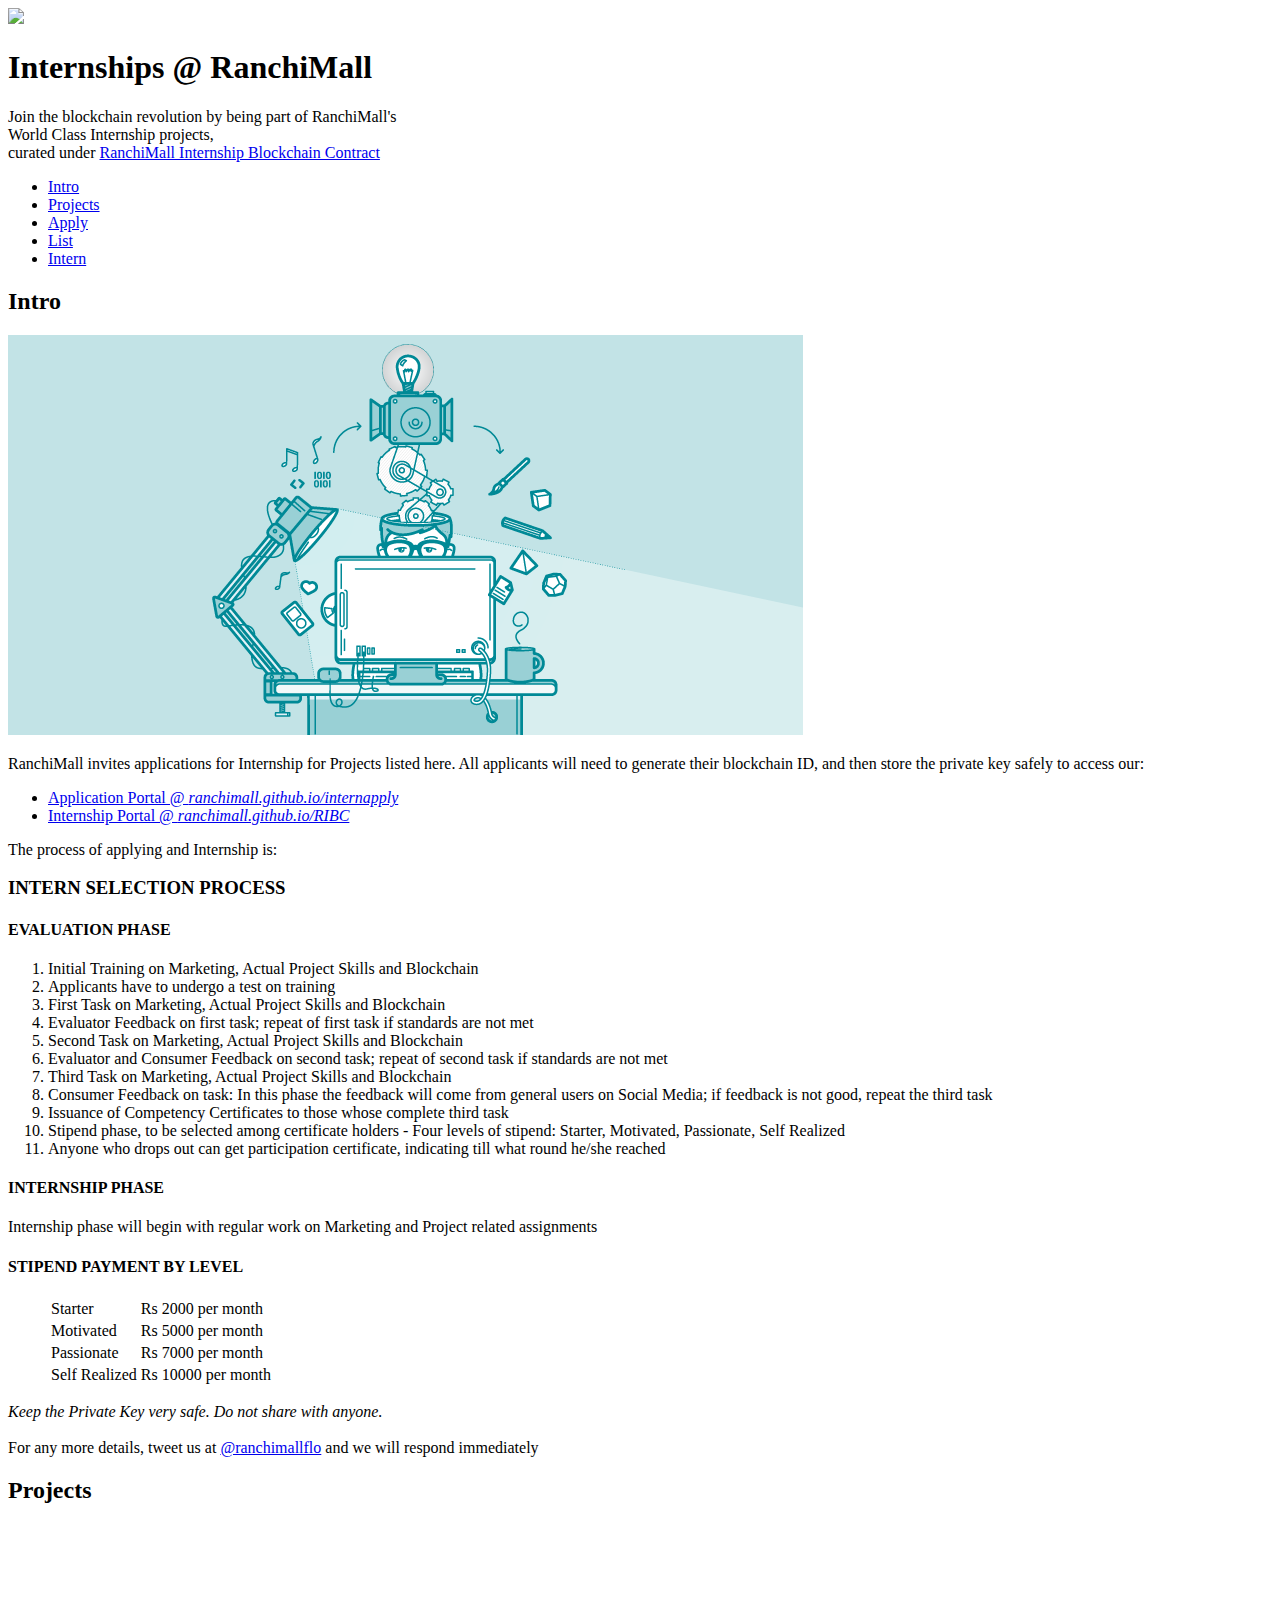
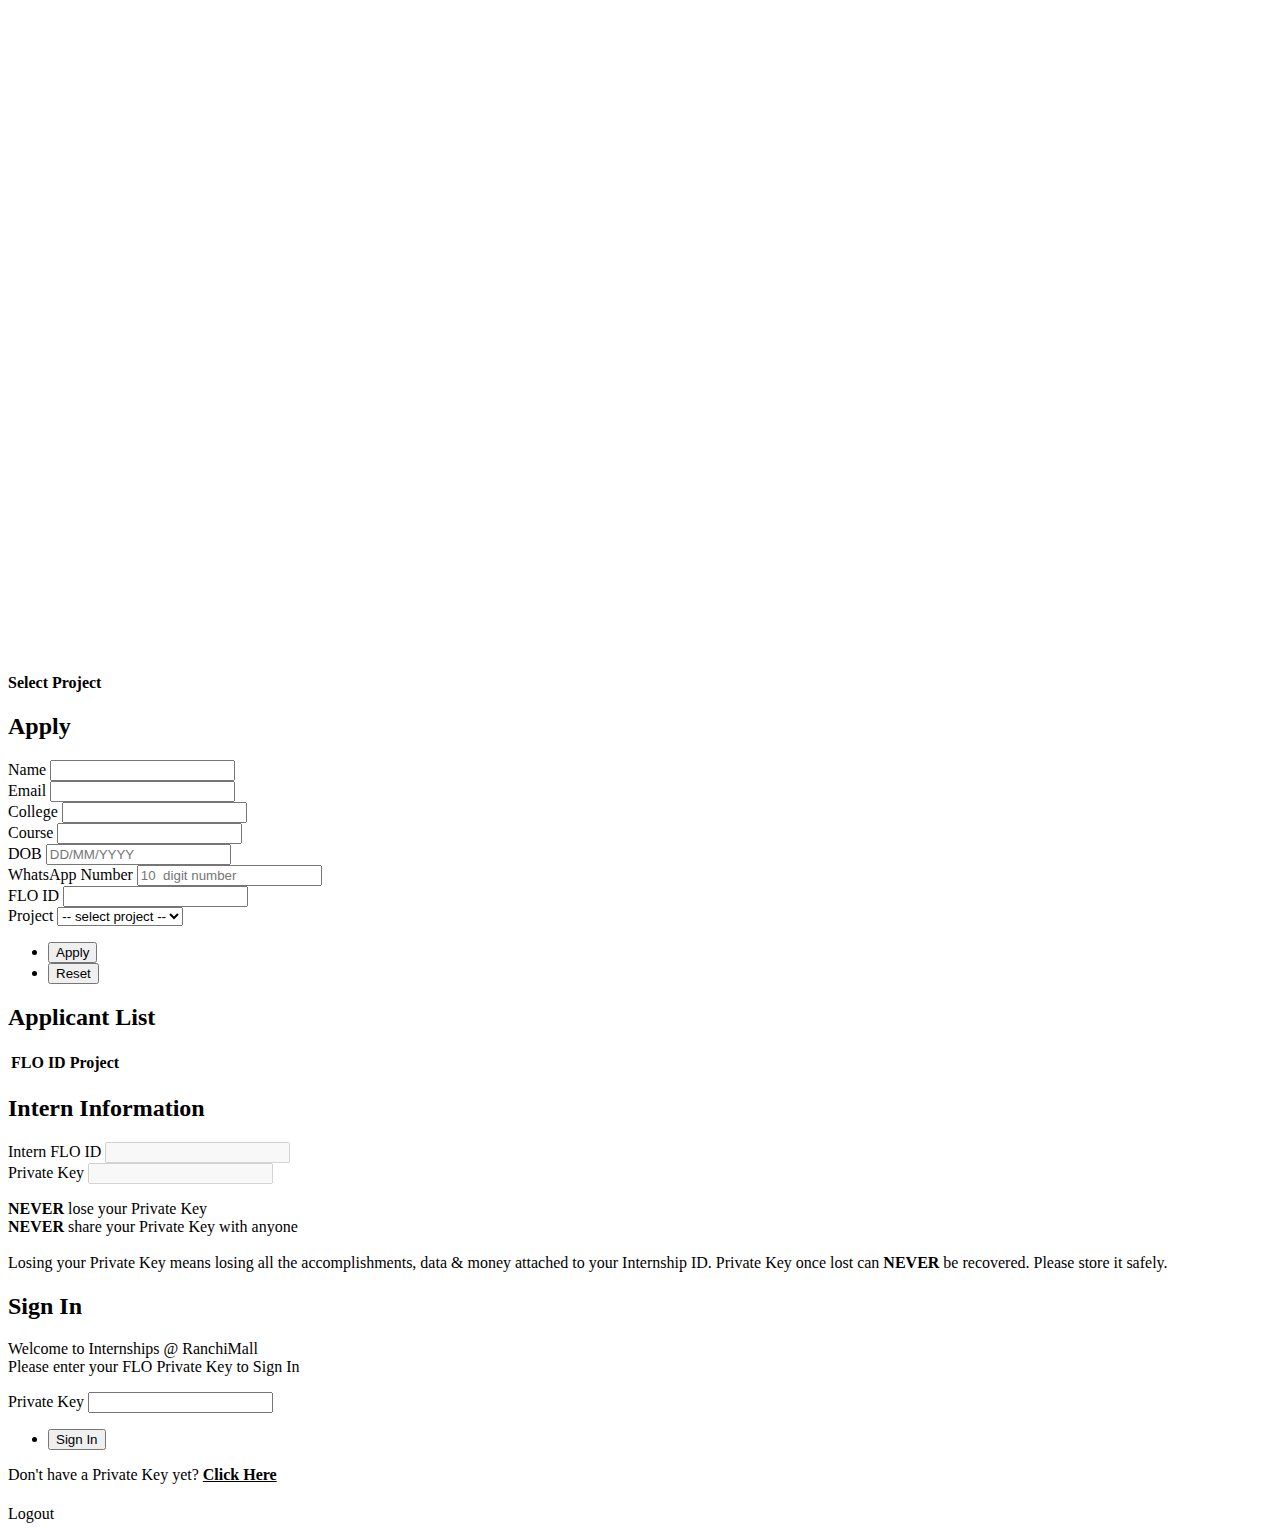
==== commit 92de5830: "Responsive YouTube embedd" ====
--- a/index.html
+++ b/index.html
@@ -174,6 +174,8 @@
 			}
 		}
 	</style>
+
+<style>.embed-container { position: relative; padding-bottom: 56.25%; height: 0; overflow: hidden; max-width: 100%; } .embed-container iframe, .embed-container object, .embed-container embed { position: absolute; top: 0; left: 0; width: 100%; height: 100%; }</style>
 </head>
 
 <body class="is-preload" onload="onLoadStartUp()">
@@ -233,17 +235,17 @@
 
 				<h4>EVALUATION PHASE</h4>
 				<ol>
-					<li>Inital Training on Marketing, Actual Project Skills and Blockchain</li>
+					<li>Initial Training on Marketing, Actual Project Skills and Blockchain</li>
 					<li>Applicants have to undergo a test on training</li>
 					<li>First Task on Marketing, Actual Project Skills and Blockchain</li>
-					<li>Evaluator Feedback on first task; repeat of first task if standards not met</li>
+					<li>Evaluator Feedback on first task; repeat of first task if standards are not met</li>
 					<li>Second Task on Marketing, Actual Project Skills and Blockchain</li>
-					<li>Evaluator and Consumer Feedback on second task; repeat of second task if standards not met</li>
+					<li>Evaluator and Consumer Feedback on second task; repeat of second task if standards are not met</li>
 					<li>Third Task on Marketing, Actual Project Skills and Blockchain</li>
 					<li>Consumer Feedback on task: In this phase the feedback will come from general users on Social Media; if feedback is not good, repeat the third task</li>
 					<li>Issuance of Competency Certificates to those whose complete third task</li>
-					<li>Stipend phase .. to be selected among certificate holders - Four levels of stipend: Starter, Motivated, Passionate, Self Realized</li>
-					<li>Anyone who drops out .. can get participation certificate .. and details till what round he reached</li>
+					<li>Stipend phase, to be selected among certificate holders - Four levels of stipend: Starter, Motivated, Passionate, Self Realized</li>
+					<li>Anyone who drops out can get participation certificate, indicating till what round he/she reached</li>
 				</ol>
 
 				<h4>INTERNSHIP PHASE</h4>
@@ -265,11 +267,11 @@
 								</tr>
 								<tr>
 									<td>Passionate</td>
-									<td>Rs 10000 per month</td>
+									<td>Rs 7000 per month</td>
 								</tr>
 								<tr>
 									<td>Self Realized</td>
-									<td>Rs 30000 per month</td>
+									<td>Rs 10000 per month</td>
 								</tr>
 							</tbody>
 						</table>
@@ -285,7 +287,8 @@
 			<article id="projects">
 
 				<h2 class="major">Projects</h2>
-				<span class="image main"><iframe width="560" height="315" src="https://www.youtube.com/embed/CrfXqwy_d2I" frameborder="0" allow="accelerometer; autoplay; encrypted-media; gyroscope; picture-in-picture" allowfullscreen></iframe></span>
+				<div class='embed-container'><iframe src='https://www.youtube.com/embed/CrfXqwy_d2I' frameborder='0' allowfullscreen></iframe></div>
+				<br>
 				<h4>Select Project</h4>
 				<form id="projectform" autocomplete="off" onsubmit="return false">
 					<div class="fields" id='projectlist'>
